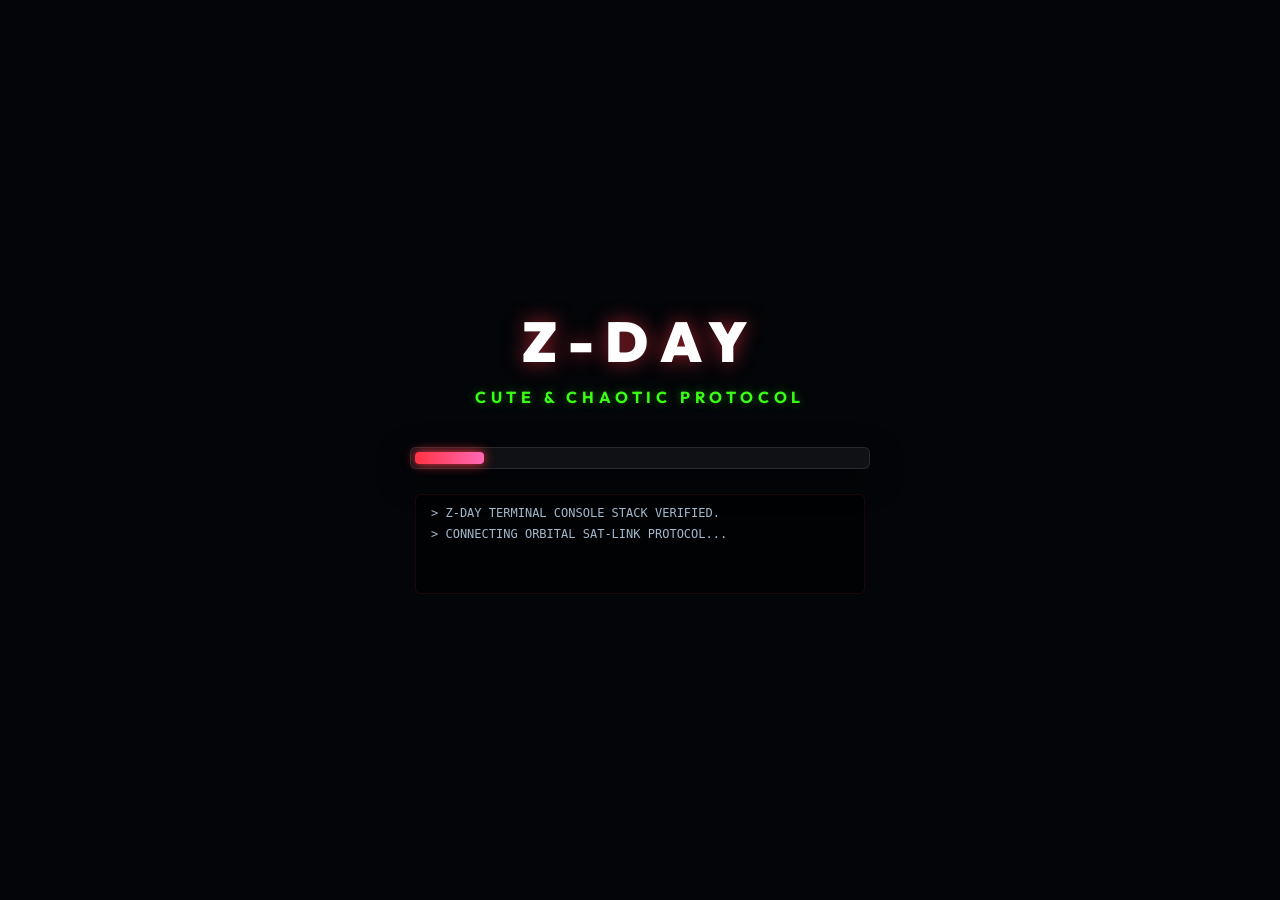
==== public/index.html @ e09694d2 "Upload public/index.html" ====
<!DOCTYPE html>
<html lang="en">
<head>
    <meta charset="UTF-8">
    <meta name="viewport" content="width=device-width, initial-scale=1.0">
    <title>Z-Day: Cute & Chaotic - COD Zombies Edition</title>
    
    <!-- Google Fonts -->
    <link rel="preconnect" href="https://fonts.googleapis.com">
    <link rel="preconnect" href="https://fonts.gstatic.com" crossorigin>
    <link href="https://fonts.googleapis.com/css2?family=Outfit:wght@300;400;500;600;700;800;900&display=swap" rel="stylesheet">
    
    <style>
        :root {
            --bg-dark: #05080c;
            --bg-panel: rgba(12, 18, 30, 0.82);
            --accent-red: #ff3344;
            --accent-green: #39ff14;
            --accent-gold: #c5a059;
            --accent-pink: #ff69b4;
            --text-light: #f1f5f9;
            --text-muted: #64748b;
            --border-color: rgba(255, 51, 68, 0.15);
            --transition-smooth: all 0.25s cubic-bezier(0.16, 1, 0.3, 1);
        }

        body {
            margin: 0;
            padding: 0;
            background-color: var(--bg-dark);
            color: var(--text-light);
            font-family: 'Outfit', sans-serif;
            min-height: 100vh;
            overflow: hidden;
            user-select: none;
            background-image: 
                radial-gradient(circle at 50% 50%, rgba(255, 51, 68, 0.03) 0%, transparent 80%),
                radial-gradient(circle at 10% 90%, rgba(57, 255, 20, 0.02) 0%, transparent 60%);
        }

        /* Screen States */
        .screen {
            position: fixed;
            top: 0;
            left: 0;
            width: 100%;
            height: 100%;
            display: flex;
            flex-direction: column;
            align-items: center;
            justify-content: center;
            z-index: 10;
            transition: opacity 0.5s ease, visibility 0.5s ease;
            box-sizing: border-box;
        }

        .screen.hidden {
            opacity: 0;
            visibility: hidden;
            pointer-events: none;
        }

        /* 1. LOADING SCREEN */
        #loading-screen {
            background-color: #030508;
            padding: 30px;
        }

        .loading-title-glow {
            font-size: 3.5rem;
            font-weight: 900;
            letter-spacing: 0.2em;
            text-transform: uppercase;
            margin: 0 0 10px 0;
            color: #FFF;
            text-shadow: 0 0 20px rgba(255, 51, 68, 0.6);
            text-align: center;
        }

        .loading-subtitle {
            font-size: 1rem;
            letter-spacing: 0.3em;
            text-transform: uppercase;
            color: var(--accent-green);
            margin: 0 0 40px 0;
            text-shadow: 0 0 10px rgba(57, 255, 20, 0.4);
            font-weight: 700;
        }

        .loader-container {
            width: 450px;
            background: rgba(255, 255, 255, 0.05);
            border: 1px solid rgba(255, 255, 255, 0.1);
            padding: 4px;
            border-radius: 6px;
            box-shadow: 0 10px 30px rgba(0,0,0,0.5);
            margin-bottom: 25px;
        }

        .loader-fill {
            height: 12px;
            width: 0%;
            background: linear-gradient(90deg, var(--accent-red), var(--accent-pink));
            border-radius: 4px;
            box-shadow: 0 0 12px var(--accent-red);
            transition: width 0.1s linear;
        }

        .console-log {
            width: 450px;
            height: 100px;
            background: rgba(0, 0, 0, 0.6);
            border: 1px solid rgba(255, 51, 68, 0.1);
            border-radius: 6px;
            padding: 10px 15px;
            box-sizing: border-box;
            font-family: monospace;
            font-size: 0.75rem;
            color: #a3b8cc;
            overflow-y: hidden;
            display: flex;
            flex-direction: column;
            gap: 4px;
        }

        .console-line {
            margin: 0;
            line-height: 1.4;
        }

        .console-line.green {
            color: var(--accent-green);
        }

        /* 2. ARSENAL SELECTOR SCREEN */
        #selector-screen, #char-select-screen {
            background-color: rgba(3, 5, 8, 0.96);
            overflow-y: auto;
            justify-content: flex-start;
            padding: 40px 20px;
        }

        .selector-header {
            text-align: center;
            margin-bottom: 30px;
        }

        .selector-header h2 {
            font-size: 2.2rem;
            font-weight: 800;
            text-transform: uppercase;
            letter-spacing: 0.1em;
            margin: 0;
            color: #FFF;
            text-shadow: 0 0 15px rgba(255,51,68,0.3);
        }

        .selector-header p {
            color: var(--text-muted);
            margin: 8px 0 0 0;
            font-size: 0.95rem;
        }

        .selection-grid {
            display: grid;
            grid-template-columns: 1fr;
            gap: 30px;
            width: 100%;
            max-width: 950px;
            margin-bottom: 35px;
        }

        @media (min-width: 768px) {
            .selection-grid {
                grid-template-columns: 1fr 1fr;
            }
        }

        .selection-section {
            background: var(--bg-panel);
            border: 2px solid var(--border-color);
            border-radius: 16px;
            padding: 24px;
            box-shadow: 0 20px 40px rgba(0,0,0,0.6);
            display: flex;
            flex-direction: column;
            gap: 16px;
        }

        .section-title-tag {
            font-size: 0.72rem;
            font-weight: 800;
            text-transform: uppercase;
            letter-spacing: 0.15em;
            color: var(--accent-gold);
            border-bottom: 1px dashed rgba(197, 160, 89, 0.2);
            padding-bottom: 8px;
            margin: 0;
        }

        /* Characters display */
        .char-options {
            display: flex;
            gap: 16px;
        }

        .char-card {
            flex: 1;
            background: rgba(0, 0, 0, 0.4);
            border: 1.5px solid rgba(255, 255, 255, 0.05);
            border-radius: 10px;
            padding: 16px;
            cursor: pointer;
            text-align: center;
            transition: var(--transition-smooth);
            display: flex;
            flex-direction: column;
            align-items: center;
            gap: 10px;
        }

        .char-card:hover {
            border-color: rgba(255, 255, 255, 0.2);
            transform: translateY(-2px);
            background: rgba(255,255,255,0.02);
        }

        .char-card.selected#char-red-bird {
            border-color: var(--accent-red);
            background: rgba(255, 51, 68, 0.05);
            box-shadow: 0 0 20px rgba(255, 51, 68, 0.15);
        }

        .char-card.selected#char-hello-kitty {
            border-color: var(--accent-pink);
            background: rgba(255, 105, 180, 0.05);
            box-shadow: 0 0 20px rgba(255, 105, 180, 0.15);
        }

        .char-card.selected#char-isabelle {
            border-color: var(--accent-green);
            background: rgba(57, 255, 20, 0.05);
            box-shadow: 0 0 20px rgba(57, 255, 20, 0.15);
        }

        .char-card.selected#char-black-bird {
            border-color: #ffa500;
            background: rgba(255, 165, 0, 0.05);
            box-shadow: 0 0 20px rgba(255, 165, 0, 0.15);
        }

        .char-card.selected#char-sonic {
            border-color: #00F3FF;
            background: rgba(0, 243, 255, 0.05);
            box-shadow: 0 0 20px rgba(0, 243, 255, 0.15);
        }

        .char-card.selected#char-tom-nook {
            border-color: var(--accent-gold);
            background: rgba(197, 160, 89, 0.05);
            box-shadow: 0 0 20px rgba(197, 160, 89, 0.15);
        }

        .char-icon-preview {
            width: 50px;
            height: 50px;
            position: relative;
        }

        .char-name {
            font-weight: 700;
            font-size: 0.95rem;
            color: #FFF;
        }

        .char-desc {
            font-size: 0.75rem;
            color: var(--text-muted);
            line-height: 1.4;
            margin: 0;
        }

        /* Weapons options */
        .weapon-card {
            background: rgba(0, 0, 0, 0.4);
            border: 1.5px solid rgba(255, 255, 255, 0.05);
            border-radius: 10px;
            padding: 14px 18px;
            cursor: pointer;
            transition: var(--transition-smooth);
            display: flex;
            justify-content: space-between;
            align-items: center;
            gap: 12px;
        }

        .weapon-card:hover {
            border-color: rgba(255, 255, 255, 0.2);
            background: rgba(255,255,255,0.02);
        }

        .weapon-card.selected {
            border-color: var(--accent-green);
            background: rgba(57, 255, 20, 0.04);
            box-shadow: 0 0 20px rgba(57, 255, 20, 0.1);
        }

        .weapon-info-block {
            display: flex;
            flex-direction: column;
            gap: 4px;
        }

        .weapon-title {
            font-weight: 700;
            font-size: 0.95rem;
            color: #FFF;
            margin: 0;
        }

        .weapon-tagline {
            font-size: 0.72rem;
            color: var(--text-muted);
            margin: 0;
        }

        .weapon-stat-visuals {
            display: flex;
            flex-direction: column;
            gap: 6px;
            width: 140px;
            background: rgba(0, 0, 0, 0.3);
            border-radius: 6px;
            padding: 8px 10px;
            border: 1px solid rgba(255, 255, 255, 0.02);
        }

        .weapon-stat-row {
            display: flex;
            justify-content: space-between;
            align-items: center;
            font-size: 0.65rem;
            color: var(--text-muted);
            font-weight: 700;
            text-transform: uppercase;
        }

        .weapon-stat-bar-container {
            height: 3px;
            background: rgba(255, 255, 255, 0.1);
            border-radius: 2px;
            width: 100%;
            margin-top: 2px;
            overflow: hidden;
        }

        .weapon-stat-bar-fill {
            height: 100%;
            background-color: var(--accent-gold);
            border-radius: 2px;
        }

        .weapon-card.selected .weapon-stat-bar-fill {
            background-color: var(--accent-green);
        }

        /* Action Launch Button */
        .launch-btn {
            background: var(--accent-red);
            color: #030508;
            border: none;
            padding: 16px 50px;
            font-size: 1.1rem;
            font-weight: 800;
            border-radius: 8px;
            cursor: pointer;
            transition: var(--transition-smooth);
            text-transform: uppercase;
            letter-spacing: 0.1em;
            box-shadow: 0 6px 25px rgba(255, 51, 68, 0.3);
            display: inline-flex;
            align-items: center;
            gap: 8px;
        }

        .launch-btn:hover {
            background: #ff5566;
            transform: translateY(-2px);
            box-shadow: 0 8px 30px rgba(255, 51, 68, 0.5);
        }

        .launch-btn:active {
            transform: translateY(0);
        }

        /* 3. GAMEPLAY SCREEN */
        #game-screen {
            background-color: #030406;
            padding: 15px;
            display: flex;
            flex-direction: column;
            justify-content: flex-start;
        }

        .game-layout {
            display: grid;
            grid-template-columns: 800px;
            gap: 20px;
            margin: 0 auto;
            position: relative;
        }

        .arena-container {
            background: rgba(0, 0, 0, 0.7);
            border: 2px solid rgba(255, 255, 255, 0.05);
            box-shadow: 0 25px 60px rgba(0,0,0,0.8);
            border-radius: 12px;
            overflow: hidden;
            width: 800px;
            height: 600px;
            position: relative;
        }

        #game-canvas {
            display: block;
            width: 100%;
            height: 100%;
            cursor: crosshair;
        }

        /* Gameplay Top HUD */
        .hud-overlay {
            position: absolute;
            top: 20px;
            left: 20px;
            right: 20px;
            display: flex;
            justify-content: space-between;
            align-items: flex-start;
            pointer-events: none;
            z-index: 5;
        }

        .hud-left {
            display: flex;
            align-items: center;
            gap: 15px;
            background: rgba(8, 12, 20, 0.75);
            border: 1px solid var(--border-color);
            padding: 12px 20px;
            border-radius: 10px;
            backdrop-filter: blur(8px);
        }

        .hud-avatar {
            width: 40px;
            height: 40px;
            position: relative;
        }

        .hud-health-block {
            display: flex;
            flex-direction: column;
            gap: 4px;
        }

        .hud-health-label {
            font-size: 0.65rem;
            font-weight: 700;
            text-transform: uppercase;
            letter-spacing: 0.1em;
            color: var(--text-muted);
        }

        .health-bar-container {
            width: 160px;
            height: 8px;
            background: rgba(255, 255, 255, 0.08);
            border-radius: 4px;
            overflow: hidden;
            border: 1px solid rgba(255, 255, 255, 0.05);
        }

        .health-bar-fill {
            height: 100%;
            width: 100%;
            background: linear-gradient(90deg, #ff3344, #ff5566);
            box-shadow: 0 0 10px var(--accent-red);
            border-radius: 4px;
            transition: width 0.15s ease;
        }

        .hud-right {
            display: flex;
            flex-direction: column;
            align-items: flex-end;
            gap: 8px;
        }

        .hud-stat-box {
            background: rgba(8, 12, 20, 0.75);
            border: 1px solid var(--border-color);
            padding: 10px 16px;
            border-radius: 8px;
            backdrop-filter: blur(8px);
            display: flex;
            flex-direction: column;
            align-items: flex-end;
            min-width: 100px;
        }

        .hud-stat-label {
            font-size: 0.6rem;
            font-weight: 700;
            text-transform: uppercase;
            letter-spacing: 0.15em;
            color: var(--text-muted);
        }

        .hud-stat-value {
            font-size: 1.25rem;
            font-weight: 800;
            color: #FFF;
        }

        .hud-stat-value.digital {
            font-family: monospace;
            color: var(--accent-green);
            text-shadow: 0 0 10px rgba(57, 255, 20, 0.35);
        }

        /* Gameplay bottom HUD elements */
        .hud-bottom-overlay {
            position: absolute;
            bottom: 20px;
            left: 20px;
            right: 20px;
            display: flex;
            justify-content: space-between;
            align-items: flex-end;
            pointer-events: none;
            z-index: 5;
        }

        .hud-weapon-box {
            background: rgba(8, 12, 20, 0.75);
            border: 1px solid var(--border-color);
            padding: 12px 20px;
            border-radius: 10px;
            backdrop-filter: blur(8px);
            display: flex;
            align-items: center;
            gap: 15px;
        }

        .hud-weapon-details {
            display: flex;
            flex-direction: column;
        }

        .hud-weapon-name {
            font-weight: 800;
            font-size: 0.95rem;
            color: #FFF;
            text-transform: uppercase;
            letter-spacing: 0.02em;
        }

        .hud-ammo {
            font-family: monospace;
            font-size: 1.4rem;
            font-weight: 800;
            color: var(--accent-green);
            text-shadow: 0 0 8px rgba(57, 255, 20, 0.4);
            margin-top: 2px;
        }

        .hud-reload-warning {
            font-size: 0.75rem;
            font-weight: 700;
            color: var(--accent-red);
            text-transform: uppercase;
            letter-spacing: 0.08em;
            animation: warningPulse 0.5s infinite alternate;
        }

        @keyframes warningPulse {
            from { opacity: 0.3; }
            to { opacity: 1; }
        }

        .hud-wave-indicator {
            background: rgba(231, 76, 60, 0.1);
            border: 1px solid rgba(231, 76, 60, 0.3);
            border-radius: 10px;
            padding: 12px 24px;
            backdrop-filter: blur(8px);
            display: flex;
            flex-direction: column;
            align-items: center;
            min-width: 110px;
        }

        .hud-wave-title {
            font-size: 0.65rem;
            font-weight: 800;
            color: var(--accent-red);
            letter-spacing: 0.2em;
            text-transform: uppercase;
        }

        .hud-wave-number {
            font-size: 2.2rem;
            font-weight: 900;
            color: var(--accent-red);
            text-shadow: 0 0 15px rgba(255, 51, 68, 0.5);
            line-height: 1;
            margin-top: 4px;
        }

        /* Power Up Announcer Notification */
        .powerup-announcer {
            position: absolute;
            top: 130px;
            left: 50%;
            transform: translateX(-50%);
            background: rgba(57, 255, 20, 0.12);
            border: 1.5px solid var(--accent-green);
            box-shadow: 0 0 20px rgba(57, 255, 20, 0.15);
            color: var(--accent-green);
            padding: 8px 24px;
            border-radius: 20px;
            font-weight: 800;
            text-transform: uppercase;
            font-size: 0.85rem;
            letter-spacing: 0.15em;
            pointer-events: none;
            opacity: 0;
            transition: opacity 0.3s ease;
            z-index: 8;
        }

        .powerup-announcer.active {
            opacity: 1;
        }

        /* Intermission HUD countdown */
        .hud-intermission {
            position: absolute;
            top: 40%;
            left: 50%;
            transform: translate(-50%, -50%);
            text-align: center;
            pointer-events: none;
            z-index: 4;
            opacity: 0;
            transition: opacity 0.3s ease;
        }

        .hud-intermission.active {
            opacity: 1;
        }

        .intermission-label {
            font-size: 0.85rem;
            color: var(--accent-green);
            letter-spacing: 0.2em;
            text-transform: uppercase;
            font-weight: 800;
            text-shadow: 0 0 10px rgba(57, 255, 20, 0.5);
        }

        .intermission-timer {
            font-size: 4rem;
            font-weight: 900;
            color: var(--text-light);
            text-shadow: 0 0 25px rgba(255,255,255,0.4);
            line-height: 1;
            margin-top: 5px;
        }

        /* Game Over overlay screen */
        .gameover-overlay {
            position: absolute;
            top: 0;
            left: 0;
            width: 100%;
            height: 100%;
            background: rgba(3, 5, 8, 0.95);
            display: flex;
            flex-direction: column;
            align-items: center;
            justify-content: center;
            z-index: 10;
            opacity: 0;
            pointer-events: none;
            transition: opacity 0.5s ease;
        }

        .gameover-overlay.active {
            opacity: 1;
            pointer-events: auto;
        }

        .gameover-title {
            font-size: 4rem;
            font-weight: 900;
            color: var(--accent-red);
            text-shadow: 0 0 30px rgba(255, 51, 68, 0.85);
            text-transform: uppercase;
            letter-spacing: 0.1em;
            margin: 0 0 5px 0;
        }

        .gameover-subtitle {
            font-size: 1.1rem;
            font-weight: 700;
            color: var(--text-muted);
            text-transform: uppercase;
            letter-spacing: 0.2em;
            margin: 0 0 35px 0;
        }

        .gameover-stats-grid {
            display: grid;
            grid-template-columns: 1fr 1fr;
            gap: 15px;
            width: 320px;
            margin-bottom: 40px;
        }

        .gameover-stat-card {
            background: rgba(255,255,255,0.02);
            border: 1px solid rgba(255,255,255,0.05);
            border-radius: 8px;
            padding: 12px;
            text-align: center;
        }

        .gameover-stat-lbl {
            font-size: 0.65rem;
            font-weight: 700;
            color: var(--text-muted);
            text-transform: uppercase;
            letter-spacing: 0.08em;
            margin-bottom: 4px;
        }

        .gameover-stat-val {
            font-size: 1.4rem;
            font-weight: 800;
            color: #FFF;
        }

        .gameover-stat-val.gold {
            color: var(--accent-gold);
            text-shadow: 0 0 8px rgba(197, 160, 89, 0.4);
        }

        .gameover-actions {
            display: flex;
            gap: 15px;
        }

        .gameover-btn {
            background: transparent;
            border: 2px solid var(--accent-red);
            color: var(--accent-red);
            padding: 12px 30px;
            font-size: 0.95rem;
            font-weight: 700;
            border-radius: 6px;
            cursor: pointer;
            text-transform: uppercase;
            letter-spacing: 0.05em;
            transition: var(--transition-smooth);
        }

        .gameover-btn:hover {
            background: var(--accent-red);
            color: #030508;
            box-shadow: 0 0 15px rgba(255, 51, 68, 0.4);
        }

        .gameover-btn.gold {
            border-color: var(--accent-gold);
            color: var(--accent-gold);
        }

        .gameover-btn.gold:hover {
            background: var(--accent-gold);
            color: #030508;
            box-shadow: 0 0 15px rgba(197, 160, 89, 0.4);
        }
    </style>
</head>
<body>

    <!-- 1. LOADING SCREEN -->
    <div class="screen" id="loading-screen">
        <h1 class="loading-title-glow">Z-DAY</h1>
        <p class="loading-subtitle">Cute & Chaotic Protocol</p>
        
        <div class="loader-container">
            <div class="loader-fill" id="loader-fill"></div>
        </div>

        <div class="console-log" id="console-log">
            <!-- Populated dynamically via JS -->
        </div>
    </div>

    <!-- 2. WEAPON SELECTOR SCREEN -->
    <div class="screen hidden" id="selector-screen">
        <div class="selector-header">
            <h2>Select Your Firepower</h2>
            <p>Establish primary weapon payload and core ballistic profile</p>
        </div>

        <div style="max-width: 500px; width: 100%; margin-bottom: 35px;">
            <div class="selection-section">
                <h3 class="section-title-tag">Weapon Arsenal</h3>
                <div class="control-group" style="display: flex; flex-direction: column; gap: 12px;">
                    
                    <!-- Weapon 1: Carbine -->
                    <div class="weapon-card selected" id="weap-carbine" onclick="selectWeapon('carbine')">
                        <div class="weapon-info-block">
                            <h4 class="weapon-title">Red Bird Carbine</h4>
                            <p class="weapon-tagline">Semi-Automatic. Heavy impact bullets.</p>
                        </div>
                        <div class="weapon-stat-visuals">
                            <div class="weapon-stat-row">Damage <span class="slider-value">80</span></div>
                            <div class="weapon-stat-bar-container"><div class="weapon-stat-bar-fill" style="width: 80%;"></div></div>
                            
                            <div class="weapon-stat-row" style="margin-top: 6px;">Fire Rate <span class="slider-value">3/s</span></div>
                            <div class="weapon-stat-bar-container"><div class="weapon-stat-bar-fill" style="width: 35%;"></div></div>
                        </div>
                    </div>

                    <!-- Weapon 2: SMG Blaster -->
                    <div class="weapon-card" id="weap-blaster" onclick="selectWeapon('blaster')">
                        <div class="weapon-info-block">
                            <h4 class="weapon-title">Kitty Bubble SMG</h4>
                            <p class="weapon-tagline">Fully Automatic. Rapid bubble bursts.</p>
                        </div>
                        <div class="weapon-stat-visuals">
                            <div class="weapon-stat-row">Damage <span class="slider-value">30</span></div>
                            <div class="weapon-stat-bar-container"><div class="weapon-stat-bar-fill" style="width: 30%;"></div></div>
                            
                            <div class="weapon-stat-row" style="margin-top: 6px;">Fire Rate <span class="slider-value">10/s</span></div>
                            <div class="weapon-stat-bar-container"><div class="weapon-stat-bar-fill" style="width: 90%;"></div></div>
                        </div>
                    </div>

                    <!-- Weapon 3: Bazooka -->
                    <div class="weapon-card" id="weap-bazooka" onclick="selectWeapon('bazooka')">
                        <div class="weapon-info-block">
                            <h4 class="weapon-title">Sling-Shot Bazooka</h4>
                            <p class="weapon-tagline">Volatile Explosives. Slow reload.</p>
                        </div>
                        <div class="weapon-stat-visuals">
                            <div class="weapon-stat-row">Damage <span class="slider-value">250</span></div>
                            <div class="weapon-stat-bar-container"><div class="weapon-stat-bar-fill" style="width: 100%;"></div></div>
                            
                            <div class="weapon-stat-row" style="margin-top: 6px;">Fire Rate <span class="slider-value">0.8/s</span></div>
                            <div class="weapon-stat-bar-container"><div class="weapon-stat-bar-fill" style="width: 10%;"></div></div>
                        </div>
                    </div>

                </div>
            </div>
        </div>

        <button class="launch-btn" onclick="goToCharacterSelect()">Select Operative &rarr;</button>
    </div>

    <!-- 2.5. CHARACTER SELECTOR SCREEN -->
    <div class="screen hidden" id="char-select-screen">
        <div class="selector-header">
            <h2>Select Your Operative</h2>
            <p>Establish tactical character signature and passive combat power-ups</p>
        </div>

        <div style="max-width: 950px; width: 100%; margin-bottom: 35px; box-sizing: border-box; padding: 0 10px;">
            <div class="selection-section">
                <h3 class="section-title-tag">Operative Registry</h3>
                <div class="char-options" style="display: grid; grid-template-columns: repeat(auto-fit, minmax(260px, 1fr)); gap: 20px;">
                    
                    <!-- Card 1: Red Bird -->
                    <div class="char-card selected" id="char-red-bird" onclick="selectChar('red-bird')">
                        <div class="char-icon-preview">
                            <canvas id="canvas-preview-red" width="50" height="50"></canvas>
                        </div>
                        <span class="char-name">Red Bird</span>
                        <p class="char-desc" style="margin-top: 6px; flex-grow: 1;">Furious leader of the flock. Channeling raw intensity and battle-hardened resolve.</p>
                        <div class="powerup-badge" style="margin-top: 15px; padding: 6px 10px; background: rgba(255, 51, 68, 0.12); border: 1px solid rgba(255, 51, 68, 0.25); border-radius: 6px; font-size: 0.75rem; color: #ff3344; font-weight: 700; width: 100%; box-sizing: border-box;">
                            ⚡ Anger Boost: Fire rate +35% below 50% HP
                        </div>
                    </div>

                    <!-- Card 2: Hello Kitty -->
                    <div class="char-card" id="char-hello-kitty" onclick="selectChar('hello-kitty')">
                        <div class="char-icon-preview">
                            <canvas id="canvas-preview-kitty" width="50" height="50"></canvas>
                        </div>
                        <span class="char-name">Hello Kitty</span>
                        <p class="char-desc" style="margin-top: 6px; flex-grow: 1;">Spreads happiness and friendship. Keeps her absolute composure in chaotic environments.</p>
                        <div class="powerup-badge" style="margin-top: 15px; padding: 6px 10px; background: rgba(255, 105, 180, 0.12); border: 1px solid rgba(255, 105, 180, 0.25); border-radius: 6px; font-size: 0.75rem; color: #ff69b4; font-weight: 700; width: 100%; box-sizing: border-box;">
                            💖 Sweet Healing: +20% HP drop rate & +15% heal amount
                        </div>
                    </div>

                    <!-- Card 3: Isabelle -->
                    <div class="char-card" id="char-isabelle" onclick="selectChar('isabelle')">
                        <div class="char-icon-preview">
                            <canvas id="canvas-preview-isabelle" width="50" height="50"></canvas>
                        </div>
                        <span class="char-name">Isabelle</span>
                        <p class="char-desc" style="margin-top: 6px; flex-grow: 1;">The helpful secretary from Animal Crossing. Highly organized and exceptionally nimble in a pinch.</p>
                        <div class="powerup-badge" style="margin-top: 15px; padding: 6px 10px; background: rgba(57, 255, 20, 0.12); border: 1px solid rgba(57, 255, 20, 0.25); border-radius: 6px; font-size: 0.75rem; color: #39ff14; font-weight: 700; width: 100%; box-sizing: border-box;">
                            🎒 Town Support: Speed +20% & Reload +15%
                        </div>
                    </div>

                    <!-- Card 4: Black Bird -->
                    <div class="char-card" id="char-black-bird" onclick="selectChar('black-bird')">
                        <div class="char-icon-preview">
                            <canvas id="canvas-preview-black" width="50" height="50"></canvas>
                        </div>
                        <span class="char-name">Black Bird</span>
                        <p class="char-desc" style="margin-top: 6px; flex-grow: 1;">The volatile explosive expert of the flock. Adds kinetic explosive payloads to standard ammunition.</p>
                        <div class="powerup-badge" style="margin-top: 15px; padding: 6px 10px; background: rgba(255, 165, 0, 0.12); border: 1px solid rgba(255, 165, 0, 0.25); border-radius: 6px; font-size: 0.75rem; color: #ffa500; font-weight: 700; width: 100%; box-sizing: border-box;">
                            💥 Volatile Force: 25% mini explosive chance & +40% blast radius
                        </div>
                    </div>

                    <!-- Card 5: Sonic -->
                    <div class="char-card" id="char-sonic" onclick="selectChar('sonic')">
                        <div class="char-icon-preview">
                            <canvas id="canvas-preview-sonic" width="50" height="50"></canvas>
                        </div>
                        <span class="char-name">Sonic</span>
                        <p class="char-desc" style="margin-top: 6px; flex-grow: 1;">The blue blur. Equipped with ring shielding technology that negates damage and creates kinetic space.</p>
                        <div class="powerup-badge" style="margin-top: 15px; padding: 6px 10px; background: rgba(0, 243, 255, 0.12); border: 1px solid rgba(0, 243, 255, 0.25); border-radius: 6px; font-size: 0.75rem; color: #00F3FF; font-weight: 700; width: 100%; box-sizing: border-box;">
                            🌀 Ring Shield: Negates first enemy hit (Regens after 10s of safety)
                        </div>
                    </div>

                    <!-- Card 6: Tom Nook -->
                    <div class="char-card" id="char-tom-nook" onclick="selectChar('tom-nook')">
                        <div class="char-icon-preview">
                            <canvas id="canvas-preview-nook" width="50" height="50"></canvas>
                        </div>
                        <span class="char-name">Tom Nook</span>
                        <p class="char-desc" style="margin-top: 6px; flex-grow: 1;">The business tycoon from Animal Crossing. Always charging bells but helps you rake them in.</p>
                        <div class="powerup-badge" style="margin-top: 15px; padding: 6px 10px; background: rgba(197, 160, 89, 0.12); border: 1px solid rgba(197, 160, 89, 0.25); border-radius: 6px; font-size: 0.75rem; color: #c5a059; font-weight: 700; width: 100%; box-sizing: border-box;">
                            💰 Bells Magnet: +10% points & power-up pickup radius +60px
                        </div>
                    </div>

                </div>
            </div>
        </div>

        <div style="display: flex; gap: 20px;">
            <button class="launch-btn" style="background: rgba(255,255,255,0.05); color: #FFF; border: 1.5px solid rgba(255,255,255,0.15); box-shadow: none;" onclick="goToWeaponSelect()">&larr; Back</button>
            <button class="launch-btn" onclick="startGame()">Deploy to Arena &rarr;</button>
        </div>
    </div>

    <!-- 3. GAMEPLAY SCREEN -->
    <div class="screen hidden" id="game-screen">
        <div class="game-layout">
            
            <div class="arena-container">
                <canvas id="game-canvas"></canvas>

                <!-- HUD TOP Overlay -->
                <div class="hud-overlay">
                    <div class="hud-left">
                        <div class="hud-avatar">
                            <canvas id="hud-avatar-canvas" width="40" height="40"></canvas>
                        </div>
                        <div class="hud-health-block">
                            <span class="hud-health-label">Vitals Health</span>
                            <div class="health-bar-container">
                                <div class="health-bar-fill" id="health-bar-fill"></div>
                            </div>
                        </div>
                    </div>

                    <div class="hud-right">
                        <div class="hud-stat-box">
                            <span class="hud-stat-label">Total Score</span>
                            <span class="hud-stat-value digital" id="hud-score-value">0</span>
                        </div>
                    </div>
                </div>

                <!-- Power Up Announcer Notification -->
                <div class="powerup-announcer" id="powerup-announcer">DOUBLE POINTS!</div>

                <!-- Intermission counter -->
                <div class="hud-intermission" id="hud-intermission">
                    <span class="intermission-label">Next Wave Spawning</span>
                    <div class="intermission-timer" id="intermission-timer">5</div>
                </div>

                <!-- HUD BOTTOM Overlay -->
                <div class="hud-bottom-overlay">
                    <div class="hud-weapon-box">
                        <div class="hud-weapon-details">
                            <span class="hud-weapon-name" id="hud-weapon-name">Red Bird Carbine</span>
                            <div class="hud-ammo" id="hud-ammo">15 / 120</div>
                        </div>
                    </div>

                    <div class="hud-wave-indicator">
                        <span class="hud-wave-title">Z-Wave</span>
                        <span class="hud-wave-number" id="hud-wave-number">1</span>
                    </div>
                </div>

                <!-- Game Over Overlay Screen -->
                <div class="gameover-overlay" id="gameover-screen">
                    <h2 class="gameover-title">Decimated</h2>
                    <p class="gameover-subtitle">Zombie Biomass Overwhelmed Your Coordinates</p>
                    
                    <div class="gameover-stats-grid">
                        <div class="gameover-stat-card">
                            <span class="gameover-stat-lbl">Final Wave Survived</span>
                            <span class="gameover-stat-val" id="go-wave">1</span>
                        </div>
                        <div class="gameover-stat-card">
                            <span class="gameover-stat-lbl">Points Transmitted</span>
                            <span class="gameover-stat-val gold" id="go-score">0</span>
                        </div>
                    </div>

                    <div class="gameover-actions">
                        <button class="gameover-btn gold" onclick="relaunchSelector()">Arsenal Options</button>
                        <button class="gameover-btn" onclick="restartMatch()">Deploy Again</button>
                    </div>
                </div>

            </div>

        </div>
    </div>

    <!-- Gameplay Controller Script -->
    <script>
        // --- Web Audio Synthesizer Engine ---
        class SoundEngine {
            constructor() {
                this.ctx = null;
                this.enabled = false;
            }

            init() {
                if (this.ctx) return;
                const AudioContextClass = window.AudioContext || window.webkitAudioContext;
                this.ctx = new AudioContextClass();
                this.enabled = true;
            }

            playShoot(type) {
                if (!this.enabled || !this.ctx) return;
                const now = this.ctx.currentTime;
                const osc = this.ctx.createOscillator();
                const gain = this.ctx.createGain();
                
                if (type === 'carbine') {
                    // Snap snap
                    osc.type = 'triangle';
                    osc.frequency.setValueAtTime(600, now);
                    osc.frequency.exponentialRampToValueAtTime(80, now + 0.12);
                    gain.gain.setValueAtTime(0.3, now);
                    gain.gain.exponentialRampToValueAtTime(0.01, now + 0.12);
                    osc.connect(gain);
                    gain.connect(this.ctx.destination);
                    osc.start();
                    osc.stop(now + 0.15);
                } else if (type === 'blaster') {
                    // Cute pop
                    osc.type = 'sine';
                    osc.frequency.setValueAtTime(800, now);
                    osc.frequency.exponentialRampToValueAtTime(250, now + 0.08);
                    gain.gain.setValueAtTime(0.18, now);
                    gain.gain.exponentialRampToValueAtTime(0.01, now + 0.08);
                    osc.connect(gain);
                    gain.connect(this.ctx.destination);
                    osc.start();
                    osc.stop(now + 0.1);
                } else if (type === 'bazooka') {
                    // Deep boom explosion rumble
                    osc.type = 'sawtooth';
                    osc.frequency.setValueAtTime(180, now);
                    osc.frequency.linearRampToValueAtTime(20, now + 0.45);
                    gain.gain.setValueAtTime(0.4, now);
                    gain.gain.exponentialRampToValueAtTime(0.01, now + 0.45);
                    
                    // Lowpass filter for muffled explosion
                    const lp = this.ctx.createBiquadFilter();
                    lp.type = 'lowpass';
                    lp.frequency.setValueAtTime(200, now);
                    
                    osc.connect(lp);
                    lp.connect(gain);
                    gain.connect(this.ctx.destination);
                    
                    osc.start();
                    osc.stop(now + 0.5);
                }
            }

            playHit() {
                if (!this.enabled || !this.ctx) return;
                const now = this.ctx.currentTime;
                const osc = this.ctx.createOscillator();
                const gain = this.ctx.createGain();
                
                // Slurpy squish hit
                osc.type = 'triangle';
                osc.frequency.setValueAtTime(200, now);
                osc.frequency.linearRampToValueAtTime(50, now + 0.1);
                gain.gain.setValueAtTime(0.15, now);
                gain.gain.exponentialRampToValueAtTime(0.01, now + 0.15);
                
                osc.connect(gain);
                gain.connect(this.ctx.destination);
                osc.start();
                osc.stop(now + 0.15);
            }

            playReload() {
                if (!this.enabled || !this.ctx) return;
                const now = this.ctx.currentTime;
                // Double click
                const makeClick = (delay, pitch) => {
                    const osc = this.ctx.createOscillator();
                    const gain = this.ctx.createGain();
                    osc.type = 'triangle';
                    osc.frequency.setValueAtTime(pitch, now + delay);
                    gain.gain.setValueAtTime(0.1, now + delay);
                    gain.gain.exponentialRampToValueAtTime(0.01, now + delay + 0.05);
                    osc.connect(gain);
                    gain.connect(this.ctx.destination);
                    osc.start(now + delay);
                    osc.stop(now + delay + 0.06);
                }
                makeClick(0, 300);
                makeClick(0.15, 450);
            }

            playPowerUp() {
                if (!this.enabled || !this.ctx) return;
                const now = this.ctx.currentTime;
                const osc = this.ctx.createOscillator();
                const gain = this.ctx.createGain();
                // Arpeggio chime
                osc.type = 'sine';
                osc.frequency.setValueAtTime(440, now);
                osc.frequency.setValueAtTime(554.37, now + 0.1);
                osc.frequency.setValueAtTime(659.25, now + 0.2);
                osc.frequency.setValueAtTime(880, now + 0.3);
                gain.gain.setValueAtTime(0.15, now);
                gain.gain.exponentialRampToValueAtTime(0.01, now + 0.45);
                osc.connect(gain);
                gain.connect(this.ctx.destination);
                osc.start();
                osc.stop(now + 0.5);
            }

            playGameOver() {
                if (!this.enabled || !this.ctx) return;
                const now = this.ctx.currentTime;
                const osc = this.ctx.createOscillator();
                const gain = this.ctx.createGain();
                
                // Low pitched descending sweep
                osc.type = 'sawtooth';
                osc.frequency.setValueAtTime(100, now);
                osc.frequency.exponentialRampToValueAtTime(30, now + 1.2);
                gain.gain.setValueAtTime(0.3, now);
                gain.gain.exponentialRampToValueAtTime(0.01, now + 1.2);
                
                const lp = this.ctx.createBiquadFilter();
                lp.type = 'lowpass';
                lp.frequency.setValueAtTime(150, now);
                
                osc.connect(lp);
                lp.connect(gain);
                gain.connect(this.ctx.destination);
                
                osc.start();
                osc.stop(now + 1.3);
            }
        }

        const audio = new SoundEngine();

        // --- Character Canvas Previews ---
        function drawRedBirdPreview(canvasId) {
            const canv = document.getElementById(canvasId);
            if (!canv) return;
            const ctx = canv.getContext('2d');
            ctx.clearRect(0,0,50,50);
            
            // Red head body
            ctx.fillStyle = '#ff3344';
            ctx.beginPath();
            ctx.arc(25, 25, 18, 0, Math.PI * 2);
            ctx.fill();
            
            // Belly (white)
            ctx.fillStyle = '#f8fafc';
            ctx.beginPath();
            ctx.ellipse(25, 33, 12, 8, 0, 0, Math.PI * 2);
            ctx.fill();

            // Eyes
            ctx.fillStyle = '#FFF';
            ctx.beginPath();
            ctx.arc(19, 21, 4, 0, Math.PI * 2);
            ctx.arc(31, 21, 4, 0, Math.PI * 2);
            ctx.fill();
            ctx.fillStyle = '#000';
            ctx.beginPath();
            ctx.arc(20, 21, 1.8, 0, Math.PI * 2);
            ctx.arc(30, 21, 1.8, 0, Math.PI * 2);
            ctx.fill();

            // Eyebrows (V-shape angry)
            ctx.strokeStyle = '#000';
            ctx.lineWidth = 2.5;
            ctx.lineCap = 'round';
            ctx.beginPath();
            ctx.moveTo(14, 16); ctx.lineTo(23, 20);
            ctx.moveTo(36, 16); ctx.lineTo(27, 20);
            ctx.stroke();

            // Beak
            ctx.fillStyle = '#ffcc00';
            ctx.strokeStyle = '#d4aa00';
            ctx.lineWidth = 1;
            ctx.beginPath();
            ctx.moveTo(25, 23);
            ctx.lineTo(29, 29);
            ctx.lineTo(21, 29);
            ctx.closePath();
            ctx.fill();
            ctx.stroke();
        }

        function drawHelloKittyPreview(canvasId) {
            const canv = document.getElementById(canvasId);
            if (!canv) return;
            const ctx = canv.getContext('2d');
            ctx.clearRect(0,0,50,50);
            
            ctx.save();
            ctx.translate(25, 25);

            // Ears
            ctx.fillStyle = '#FFF';
            ctx.strokeStyle = '#334155';
            ctx.lineWidth = 1.5;
            
            ctx.beginPath();
            ctx.moveTo(-16, -5); ctx.lineTo(-17, -18); ctx.lineTo(-6, -11); // Left ear
            ctx.closePath();
            ctx.fill();
            ctx.stroke();
            
            ctx.beginPath();
            ctx.moveTo(6, -11); ctx.lineTo(17, -18); ctx.lineTo(16, -5); // Right ear
            ctx.closePath();
            ctx.fill();
            ctx.stroke();

            // White oval head
            ctx.fillStyle = '#FFF';
            ctx.beginPath();
            ctx.ellipse(0, 0, 18, 13, 0, 0, Math.PI * 2);
            ctx.fill();
            ctx.stroke();

            // Eyes (black dots)
            ctx.fillStyle = '#000';
            ctx.beginPath();
            ctx.arc(-7, 0, 2, 0, Math.PI * 2);
            ctx.arc(7, 0, 2, 0, Math.PI * 2);
            ctx.fill();

            // Nose (yellow dot)
            ctx.fillStyle = '#ffcc00';
            ctx.beginPath();
            ctx.arc(0, 4, 1.8, 0, Math.PI * 2);
            ctx.fill();

            // Whiskers
            ctx.strokeStyle = '#000';
            ctx.lineWidth = 1.2;
            ctx.beginPath();
            // Left whiskers
            ctx.moveTo(-12, 1); ctx.lineTo(-19, 0);
            ctx.moveTo(-12, 4); ctx.lineTo(-20, 5);
            // Right whiskers
            ctx.moveTo(12, 1); ctx.lineTo(19, 0);
            ctx.moveTo(12, 4); ctx.lineTo(20, 5);
            ctx.stroke();

            // Red bow on left ear
            ctx.fillStyle = '#ff3344';
            ctx.strokeStyle = '#000';
            ctx.lineWidth = 1;
            ctx.beginPath();
            ctx.arc(-11, -10, 2.5, 0, Math.PI * 2); // Center knot
            ctx.fill();
            ctx.stroke();
            // Left bow wing
            ctx.beginPath();
            ctx.ellipse(-15, -12, 4, 2.5, Math.PI/4, 0, Math.PI*2);
            ctx.fill();
            ctx.stroke();
            // Right bow wing
            ctx.beginPath();
            ctx.ellipse(-7, -8, 4, 2.5, Math.PI/4, 0, Math.PI*2);
            ctx.fill();
            ctx.stroke();

            ctx.restore();
        }

        function drawIsabellePreview(canvasId) {
            const canv = document.getElementById(canvasId);
            if (!canv) return;
            const ctx = canv.getContext('2d');
            ctx.clearRect(0,0,50,50);
            drawIsabelleHead(ctx, 25, 25, 16);
        }

        function drawBlackBirdPreview(canvasId) {
            const canv = document.getElementById(canvasId);
            if (!canv) return;
            const ctx = canv.getContext('2d');
            ctx.clearRect(0,0,50,50);
            drawBlackBirdHead(ctx, 25, 25, 16);
        }

        function drawSonicPreview(canvasId) {
            const canv = document.getElementById(canvasId);
            if (!canv) return;
            const ctx = canv.getContext('2d');
            ctx.clearRect(0,0,50,50);
            drawSonicHead(ctx, 25, 25, 16);
        }

        function drawTomNookPreview(canvasId) {
            const canv = document.getElementById(canvasId);
            if (!canv) return;
            const ctx = canv.getContext('2d');
            ctx.clearRect(0,0,50,50);
            drawTomNookHead(ctx, 25, 25, 16);
        }

        // Initialize previews on load
        window.addEventListener('load', () => {
            drawRedBirdPreview('canvas-preview-red');
            drawHelloKittyPreview('canvas-preview-kitty');
            drawIsabellePreview('canvas-preview-isabelle');
            drawBlackBirdPreview('canvas-preview-black');
            drawSonicPreview('canvas-preview-sonic');
            drawTomNookPreview('canvas-preview-nook');
            
            // Console log animation simulate
            runIntroLogs();
        });

        // --- Animated Intro Console logs ---
        const logLines = [
            "Z-DAY TERMINAL CONSOLE STACK VERIFIED.",
            "CONNECTING ORBITAL SAT-LINK PROTOCOL...",
            "LOADING ASSETS: RED BIRD VECTORS DETECTED.",
            "LOADING ASSETS: HELLO KITTY COGNITIVE MATRICES DETECTED.",
            "LOADING ASSETS: ISABELLE PARADIGM DEPLOYED.",
            "LOADING ASSETS: BLACK BIRD ORDNANCE INTEGRATED.",
            "LOADING ASSETS: SONIC VELOCITY VECTOR ESTABLISHED.",
            "LOADING ASSETS: TOM NOOK BELLS MAGNET ACTIVATED.",
            "WEAPON CHECK: RED BIRD CARBINE CONNECTED.",
            "WEAPON CHECK: HELLO KITTY SMG BUBBLE ENGINE ONLINE.",
            "WEAPON CHECK: EXPLOSIVE SLING-SHOT BAZOOKA INTEGRATED.",
            "DANGER: OUTPOST INFESTATION DETECTED.",
            "LOADOUT PROFILE AUTHORIZATION REQUIRED..."
        ];

        function runIntroLogs() {
            const logBox = document.getElementById('console-log');
            const fill = document.getElementById('loader-fill');
            let idx = 0;
            let percent = 0;

            const printLine = () => {
                if (idx < logLines.length) {
                    const el = document.createElement('p');
                    el.className = 'console-line';
                    if (idx > 4) el.classList.add('green');
                    el.textContent = `> ${logLines[idx]}`;
                    logBox.appendChild(el);
                    logBox.scrollTop = logBox.scrollHeight;
                    idx++;
                    
                    // Increment loader bar
                    percent = (idx / logLines.length) * 100;
                    fill.style.width = `${percent}%`;
                    
                    setTimeout(printLine, Math.random() * 400 + 200);
                } else {
                    // Switch screen
                    setTimeout(() => {
                        document.getElementById('loading-screen').classList.add('hidden');
                        document.getElementById('selector-screen').classList.remove('hidden');
                    }, 500);
                }
            };
            setTimeout(printLine, 300);
        }

        // --- Selection Variables & Logic ---
        let selectedCharacter = 'red-bird';
        let selectedWeapon = 'carbine';

        function selectChar(charId) {
            selectedCharacter = charId;
            document.querySelectorAll('.char-card').forEach(card => card.classList.remove('selected'));
            document.getElementById(`char-${charId}`).classList.add('selected');
        }

        function goToCharacterSelect() {
            document.getElementById('selector-screen').classList.add('hidden');
            document.getElementById('char-select-screen').classList.remove('hidden');
            
            // Draw selector previews to ensure canvas frames render
            drawRedBirdPreview('canvas-preview-red');
            drawHelloKittyPreview('canvas-preview-kitty');
            drawIsabellePreview('canvas-preview-isabelle');
            drawBlackBirdPreview('canvas-preview-black');
            drawSonicPreview('canvas-preview-sonic');
            drawTomNookPreview('canvas-preview-nook');
        }

        function goToWeaponSelect() {
            document.getElementById('char-select-screen').classList.add('hidden');
            document.getElementById('selector-screen').classList.remove('hidden');
        }

        function selectWeapon(weapId) {
            selectedWeapon = weapId;
            document.querySelectorAll('.weapon-card').forEach(card => card.classList.remove('selected'));
            document.getElementById(`weap-${weapId}`).classList.add('selected');
        }

        // --- Game Setup & Loop ---
        const canvas = document.getElementById('game-canvas');
        const ctx = canvas.getContext('2d');
        canvas.width = 800;
        canvas.height = 600;

        // Weapon Arsenal Specifications
        const WEAPONS = {
            carbine: {
                name: "Red Bird Carbine",
                damage: 80,
                fireDelay: 330, // ms
                capacity: 15,
                reloadTime: 1200, // ms
                reserve: 90,
                type: 'semi',
                bulletSpeed: 10,
                color: '#ff3344'
            },
            blaster: {
                name: "Kitty Bubble SMG",
                damage: 30,
                fireDelay: 100, // ms (fully auto)
                capacity: 45,
                reloadTime: 1500, // ms
                reserve: 240,
                type: 'auto',
                bulletSpeed: 12,
                color: '#ff69b4'
            },
            bazooka: {
                name: "Sling-Shot Bazooka",
                damage: 250,
                fireDelay: 1200,
                capacity: 5,
                reloadTime: 2200,
                reserve: 15,
                type: 'heavy',
                bulletSpeed: 6.5,
                color: '#ffcc00'
            }
        };

        // Game State Variables
        let gameState = 'SELECTOR';
        let player = {
            x: 400,
            y: 300,
            radius: 18,
            speed: 3.5,
            health: 100,
            maxHealth: 100,
            angle: 0,
            activeWeapon: null,
            ammoInMag: 0,
            ammoReserve: 0,
            reloading: false,
            reloadProgress: 0,
            score: 0,
            kills: 0
        };

        let keys = {};
        let mouse = { x: 0, y: 0, down: false };
        let bullets = [];
        let zombies = [];
        let particles = [];
        let drops = [];
        let explosions = [];
        let portals = [
            { x: 60, y: 300, radius: 24, targetX: 740, targetY: 300, color: '#00F3FF' },
            { x: 740, y: 300, radius: 24, targetX: 60, targetY: 300, color: '#00F3FF' }
        ];
        let portalCooldown = 0; // cooldown in frames

        let waveNumber = 1;
        let waveZombiesToSpawn = 8;
        let waveZombiesSpawned = 0;
        let waveZombiesRemaining = 8;
        let waveIntermission = false;
        let intermissionTimer = 5;
        let lastZombieSpawnTime = 0;
        let lastShotTime = 0;
        let reloadStartTime = 0;

        let doublePointsActive = false;
        let doublePointsEndTime = 0;
        let instaKillActive = false;
        let instaKillEndTime = 0;

        // Input Bindings
        window.addEventListener('keydown', (e) => {
            keys[e.key] = true;
            keys[e.code] = true;
            if (e.key === 'r' || e.key === 'R' || e.code === 'KeyR') {
                triggerManualReload();
            }
        });

        window.addEventListener('keyup', (e) => {
            keys[e.key] = false;
            keys[e.code] = false;
        });

        canvas.addEventListener('mousemove', (e) => {
            const rect = canvas.getBoundingClientRect();
            // Scale coordinate maps
            mouse.x = (e.clientX - rect.left) * (canvas.width / rect.width);
            mouse.y = (e.clientY - rect.top) * (canvas.height / rect.height);
        });

        window.addEventListener('mousedown', (e) => {
            if (gameState === 'PLAYING') {
                mouse.down = true;
                if (player.activeWeapon && (player.activeWeapon.type === 'semi' || player.activeWeapon.type === 'heavy')) {
                    shootActiveWeapon();
                }
            }
        });

        window.addEventListener('mouseup', () => {
            mouse.down = false;
        });

        function selectCharPreviewHUD() {
            // Draw thumbnail in HUD avatar canvas
            if (selectedCharacter === 'red-bird') {
                drawRedBirdPreview('hud-avatar-canvas');
            } else if (selectedCharacter === 'hello-kitty') {
                drawHelloKittyPreview('hud-avatar-canvas');
            } else if (selectedCharacter === 'isabelle') {
                drawIsabellePreview('hud-avatar-canvas');
            } else if (selectedCharacter === 'black-bird') {
                drawBlackBirdPreview('hud-avatar-canvas');
            } else if (selectedCharacter === 'sonic') {
                drawSonicPreview('hud-avatar-canvas');
            } else if (selectedCharacter === 'tom-nook') {
                drawTomNookPreview('hud-avatar-canvas');
            }
        }

        // Start match
        function startGame() {
            audio.init();
            
            gameState = 'PLAYING';
            document.getElementById('selector-screen').classList.add('hidden');
            document.getElementById('char-select-screen').classList.add('hidden');
            document.getElementById('game-screen').classList.remove('hidden');

            // Set up player
            player.x = 400;
            player.y = 300;
            player.health = 100;
            player.maxHealth = 100;
            player.score = 0;
            player.kills = 0;
            
            const spec = WEAPONS[selectedWeapon];
            player.activeWeapon = JSON.parse(JSON.stringify(spec)); // Deep copy weapon spec
            player.ammoInMag = player.activeWeapon.capacity;
            player.ammoReserve = player.activeWeapon.reserve;
            player.reloading = false;
            
            // Set base stats and passive modifiers based on selected operative
            player.hasRingShield = false;
            player.ringShieldRegenTimer = 0;
            player.invincibilityFrames = 0;

            if (selectedCharacter === 'red-bird') {
                player.speed = 3.5;
            } else if (selectedCharacter === 'hello-kitty') {
                player.speed = 3.8;
            } else if (selectedCharacter === 'isabelle') {
                player.speed = 4.3; // Town Support: +20% movement speed (approx 3.6 * 1.2)
                player.activeWeapon.reloadTime *= 0.85; // Town Support: +15% reload speed (15% faster reload duration)
            } else if (selectedCharacter === 'black-bird') {
                player.speed = 3.3; // Volatile Force: slightly slower base speed
            } else if (selectedCharacter === 'sonic') {
                player.speed = 4.4; // Sonic: high base speed
                player.hasRingShield = true; // Ring Shield active
            } else if (selectedCharacter === 'tom-nook') {
                player.speed = 3.6; // Average speed
            }

            // Setup Wave 1
            waveNumber = 1;
            setupWave();
            selectCharPreviewHUD();

            // Clear entities
            bullets = [];
            zombies = [];
            particles = [];
            drops = [];
            explosions = [];
            portalCooldown = 0;

            // Spawn first particle sparks
            spawnExplosiveSparks(400, 300, '#ff3344', 15);
            
            // Sync HUD initial
            updateHUD();

            // Run loop
            lastShotTime = 0;
            requestAnimationFrame(gameLoop);
        }

        function restartMatch() {
            document.getElementById('gameover-screen').classList.remove('active');
            startGame();
        }

        function relaunchSelector() {
            document.getElementById('gameover-screen').classList.remove('active');
            document.getElementById('game-screen').classList.add('hidden');
            document.getElementById('selector-screen').classList.remove('hidden');
            gameState = 'SELECTOR';
        }

        function setupWave() {
            waveZombiesToSpawn = 6 + (waveNumber * 4);
            waveZombiesSpawned = 0;
            waveZombiesRemaining = waveZombiesToSpawn;
            waveIntermission = false;
            document.getElementById('hud-intermission').classList.remove('active');
            updateHUD();
        }

        function startIntermission() {
            waveIntermission = true;
            intermissionTimer = 5;
            document.getElementById('hud-intermission').classList.add('active');
            document.getElementById('intermission-timer').textContent = intermissionTimer;
            
            const countTimer = setInterval(() => {
                if (gameState !== 'PLAYING') {
                    clearInterval(countTimer);
                    return;
                }
                intermissionTimer--;
                document.getElementById('intermission-timer').textContent = intermissionTimer;
                
                if (intermissionTimer <= 0) {
                    clearInterval(countTimer);
                    waveNumber++;
                    setupWave();
                }
            }, 1000);
        }

        // --- Weapon shoot logic ---
        function shootActiveWeapon() {
            if (player.reloading) return;
            
            const now = Date.now();
            let effectiveFireDelay = player.activeWeapon.fireDelay;
            if (selectedCharacter === 'red-bird' && player.health < 50) {
                effectiveFireDelay *= 0.65; // Anger Boost: 35% faster fire rate (reduces delay)
            }
            if (now - lastShotTime < effectiveFireDelay) return;
            
            if (player.ammoInMag <= 0) {
                triggerManualReload();
                return;
            }

            // Create bullet
            const angle = player.angle;
            const muzzleOffset = player.radius + 8;
            const bx = player.x + Math.cos(angle) * muzzleOffset;
            const by = player.y + Math.sin(angle) * muzzleOffset;
            
            const speed = player.activeWeapon.bulletSpeed;
            let bulletColor = player.activeWeapon.color;
            let isMiniExplosive = false;
            if (selectedCharacter === 'black-bird' && selectedWeapon !== 'bazooka' && Math.random() < 0.25) {
                isMiniExplosive = true;
                bulletColor = '#ffa500'; // orange glowing bullet
            }

            bullets.push({
                x: bx,
                y: by,
                vx: Math.cos(angle) * speed,
                vy: Math.sin(angle) * speed,
                radius: 4,
                damage: player.activeWeapon.damage,
                type: selectedWeapon,
                color: bulletColor,
                isMiniExplosive: isMiniExplosive
            });

            // Play Synth audio
            audio.playShoot(selectedWeapon);

            player.ammoInMag--;
            lastShotTime = now;
            updateHUD();
        }

        function triggerManualReload() {
            if (player.reloading || player.ammoInMag === player.activeWeapon.capacity) return;
            if (player.ammoReserve <= 0) return;

            player.reloading = true;
            reloadStartTime = Date.now();
            audio.playReload();
            updateHUD();
        }

        function updateHUD() {
            document.getElementById('hud-score-value').textContent = player.score;
            document.getElementById('hud-wave-number').textContent = waveNumber;
            document.getElementById('hud-weapon-name').textContent = player.activeWeapon.name;
            
            const healthPercent = Math.max(0, (player.health / player.maxHealth) * 100);
            document.getElementById('health-bar-fill').style.width = `${healthPercent}%`;

            const ammoEl = document.getElementById('hud-ammo');
            if (player.reloading) {
                ammoEl.innerHTML = '<span class="hud-reload-warning">RELOADING...</span>';
            } else {
                ammoEl.textContent = `${player.ammoInMag} / ${player.ammoReserve}`;
            }
        }

        // --- Spawns Space Zombies ---
        function spawnZombie() {
            if (waveZombiesSpawned >= waveZombiesToSpawn) return;
            
            // Randomly choose an outer edge border position
            let zx, zy;
            if (Math.random() > 0.5) {
                zx = Math.random() > 0.5 ? -30 : canvas.width + 30;
                zy = Math.random() * canvas.height;
            } else {
                zx = Math.random() * canvas.width;
                zy = Math.random() > 0.5 ? -30 : canvas.height + 30;
            }

            // Zombie type toggle: Hello Kitty style zombie or Angry Bird zombie
            const type = Math.random() > 0.5 ? 'evil-kitty' : 'evil-bird';
            const baseHp = 100 + (waveNumber * 15);
            const speed = 1.0 + (Math.random() * 0.4) + (waveNumber * 0.08);

            zombies.push({
                x: zx,
                y: zy,
                radius: 17,
                health: baseHp,
                maxHealth: baseHp,
                speed: speed,
                vx: 0,
                vy: 0,
                type: type,
                flashTime: 0
            });

            waveZombiesSpawned++;
            lastZombieSpawnTime = Date.now();
        }

        // Spawns power-up drop
        function spawnDrop(x, y) {
            let dropChance = 0.18;
            if (selectedCharacter === 'hello-kitty') {
                dropChance = 0.22; // Sweet Healing: higher drop rate
            }
            if (Math.random() > dropChance) return;
            
            const types = ['health', 'ammo', 'double-points', 'instakill'];
            let chosenType;
            if (selectedCharacter === 'hello-kitty' && Math.random() < 0.4) {
                chosenType = 'health'; // Sweet Healing: higher chance for health kits
            } else {
                chosenType = types[Math.floor(Math.random() * types.length)];
            }
            
            drops.push({
                x: x,
                y: y,
                radius: 14,
                type: chosenType,
                timeCreated: Date.now(),
                duration: 12000 // 12 seconds flash limit
            });
        }

        function triggerPowerUp(type) {
            audio.playPowerUp();
            const announcer = document.getElementById('powerup-announcer');

            if (type === 'health') {
                let healAmt = 35;
                if (selectedCharacter === 'hello-kitty') {
                    healAmt = 40; // Sweet Healing restores 40 HP
                }
                player.health = Math.min(player.maxHealth, player.health + healAmt);
                announcer.textContent = `VITALS INJECTED (+${healAmt} HP)`;
            } else if (type === 'ammo') {
                player.ammoReserve = player.activeWeapon.reserve;
                player.ammoInMag = player.activeWeapon.capacity;
                announcer.textContent = "MAX AMMO RESTORED";
            } else if (type === 'double-points') {
                doublePointsActive = true;
                doublePointsEndTime = Date.now() + 15000; // 15 seconds
                announcer.textContent = "DOUBLE POINTS ACTIVE (15S)";
            } else if (type === 'instakill') {
                instaKillActive = true;
                instaKillEndTime = Date.now() + 15000;
                announcer.textContent = "INSTA-KILL ACTIVE (15S)";
            }

            // Display HUD banner
            announcer.classList.add('active');
            setTimeout(() => {
                announcer.classList.remove('active');
            }, 3000);

            updateHUD();
        }

        // --- Game Update Logic ---
        function updatePhysics() {
            if (gameState !== 'PLAYING') return;

            // Portal cooldown update
            if (portalCooldown > 0) {
                portalCooldown--;
            }

            // Portal collision check
            portals.forEach(port => {
                const distToPortal = Math.hypot(player.x - port.x, player.y - port.y);
                if (distToPortal < (player.radius + port.radius - 5)) {
                    if (portalCooldown === 0) {
                        // Teleport player!
                        player.x = port.targetX;
                        player.y = port.targetY;
                        portalCooldown = 60; // 1 second cooldown (60 frames at 60fps)
                        
                        audio.playPowerUp();
                        spawnExplosiveSparks(port.x, port.y, '#00F3FF', 25);
                        spawnExplosiveSparks(port.targetX, port.targetY, '#00F3FF', 25);
                    }
                }
            });

            // Invincibility frames update
            if (player.invincibilityFrames && player.invincibilityFrames > 0) {
                player.invincibilityFrames--;
            }

            // Ring Shield regeneration check
            if (selectedCharacter === 'sonic' && !player.hasRingShield) {
                if (player.ringShieldRegenTimer > 0) {
                    player.ringShieldRegenTimer--;
                    if (player.ringShieldRegenTimer <= 0) {
                        player.hasRingShield = true;
                        audio.playPowerUp(); // chime sound on shield recharge
                        spawnExplosiveSparks(player.x, player.y, '#ffd700', 15);
                    }
                }
            }

            // 1. Reload Timer Check
            if (player.reloading) {
                const elapsed = Date.now() - reloadStartTime;
                if (elapsed >= player.activeWeapon.reloadTime) {
                    // Refill mag
                    const needed = player.activeWeapon.capacity - player.ammoInMag;
                    const transfer = Math.min(needed, player.ammoReserve);
                    player.ammoInMag += transfer;
                    player.ammoReserve -= transfer;
                    player.reloading = false;
                    updateHUD();
                }
            }

            // Auto-fire automatic guns
            if (mouse.down && player.activeWeapon && player.activeWeapon.type === 'auto') {
                shootActiveWeapon();
            }

            // 2. Active power-up timers
            const now = Date.now();
            if (doublePointsActive && now > doublePointsEndTime) doublePointsActive = false;
            if (instaKillActive && now > instaKillEndTime) instaKillActive = false;

            // 3. Player Movement WASD/Arrows
            let moveX = 0;
            let moveY = 0;
            if (keys['w'] || keys['W'] || keys['ArrowUp']) moveY -= 1;
            if (keys['s'] || keys['S'] || keys['ArrowDown']) moveY += 1;
            if (keys['a'] || keys['A'] || keys['ArrowLeft']) moveX -= 1;
            if (keys['d'] || keys['D'] || keys['ArrowRight']) moveX += 1;

            if (moveX !== 0 || moveY !== 0) {
                // Diagonal speed normalize
                const len = Math.sqrt(moveX * moveX + moveY * moveY);
                let currentSpeed = player.speed;
                if (keys['Shift']) {
                    currentSpeed *= 1.45; // Sprint modifier
                }
                moveX = (moveX / len) * currentSpeed;
                moveY = (moveY / len) * currentSpeed;
                
                player.x += moveX;
                player.y += moveY;
            }

            // Aiming angle towards mouse
            player.angle = Math.atan2(mouse.y - player.y, mouse.x - player.x);

            // Screen bounds clamp
            player.x = Math.max(player.radius, Math.min(canvas.width - player.radius, player.x));
            player.y = Math.max(player.radius, Math.min(canvas.height - player.radius, player.y));

            // 4. Spawns Wave Zombies
            if (!waveIntermission && waveZombiesSpawned < waveZombiesToSpawn) {
                const zDelay = Math.max(500, 2000 - (waveNumber * 100)); // Spawn faster on higher waves
                if (now - lastZombieSpawnTime > zDelay) {
                    spawnZombie();
                }
            }

            // 5. Update space zombie tracking
            zombies.forEach((z, zIdx) => {
                let dx = player.x - z.x;
                let dy = player.y - z.y;
                let dist = Math.hypot(dx, dy);

                if (dist > 1) {
                    z.vx = (dx / dist) * z.speed;
                    z.vy = (dy / dist) * z.speed;
                }
                
                z.x += z.vx;
                z.y += z.vy;

                if (z.flashTime > 0) z.flashTime--;

                // Elastic collision avoidance between zombies
                zombies.forEach((other, oIdx) => {
                    if (zIdx !== oIdx) {
                        const odx = other.x - z.x;
                        const ody = other.y - z.y;
                        const odist = Math.hypot(odx, ody);
                        const min = z.radius + other.radius;
                        if (odist < min) {
                            // push away slightly
                            const pushAngle = Math.atan2(ody, odx);
                            const overlap = min - odist;
                            z.x -= Math.cos(pushAngle) * overlap * 0.5;
                            z.y -= Math.sin(pushAngle) * overlap * 0.5;
                            other.x += Math.cos(pushAngle) * overlap * 0.5;
                            other.y += Math.sin(pushAngle) * overlap * 0.5;
                        }
                    }
                });

                // Zombie hits Player
                if (dist < (player.radius + z.radius)) {
                    if (!player.invincibilityFrames || player.invincibilityFrames <= 0) {
                        if (selectedCharacter === 'sonic' && player.hasRingShield) {
                            // Ring Shield negates hit
                            player.hasRingShield = false;
                            player.ringShieldRegenTimer = 600; // 10 seconds regen (600 frames at 60fps)
                            player.invincibilityFrames = 60; // 1 second invincibility
                            
                            audio.playPowerUp(); // chime sound for shield loss
                            spawnExplosiveSparks(player.x, player.y, '#ffd700', 25); // yellow ring sparks
                            
                            // Push zombie back significantly
                            z.x -= z.vx * 15;
                            z.y -= z.vy * 15;
                        } else {
                            // Take damage
                            player.health -= 15; // Flat damage (instead of continuous melting)
                            player.invincibilityFrames = 45; // 0.75 seconds invincibility
                            
                            audio.playHit();
                            
                            // Push player back slightly
                            player.x += z.vx * 10;
                            player.y += z.vy * 10;
                            
                            updateHUD();

                            if (player.health <= 0) {
                                triggerGameOver();
                            }
                        }
                    }
                }
            });

            // 6. Update Bullets movement
            bullets.forEach(b => {
                b.x += b.vx;
                b.y += b.vy;

                // Out of bounds check
                if (b.x < 0 || b.x > canvas.width || b.y < 0 || b.y > canvas.height) {
                    b.toRemove = true;
                    return;
                }

                // Check collision with zombies
                zombies.forEach((z, zIdx) => {
                    if (z.toRemove) return;
                    const bDist = Math.hypot(z.x - b.x, z.y - b.y);
                    if (bDist < (z.radius + b.radius)) {
                        // Bullet hits zombie!
                        let damageDealt = b.damage;
                        if (instaKillActive) damageDealt = z.maxHealth; // Instant death

                        z.health -= damageDealt;
                        z.flashTime = 5;
                        audio.playHit();

                        // Sparks/blood bursts
                        const sparkColor = z.type === 'evil-kitty' ? '#ff69b4' : '#ff3344';
                        spawnExplosiveSparks(b.x, b.y, sparkColor, 8);

                        // If bazooka type weapon, trigger explosion burst
                        if (b.type === 'bazooka') {
                            triggerBazookaExplosion(b.x, b.y);
                        } else if (b.isMiniExplosive) {
                            triggerMiniExplosion(b.x, b.y);
                        }

                        // Remove bullet
                        b.toRemove = true;

                        // Check if zombie dead
                        if (z.health <= 0) {
                            z.toRemove = true;
                            
                            // Calculate points
                            let points = 50;
                            if (doublePointsActive) points = 100;
                            if (selectedCharacter === 'tom-nook') points = Math.round(points * 1.1);
                            player.score += points;
                            player.kills++;
                            
                            spawnDrop(z.x, z.y);
                            waveZombiesRemaining--;
                            
                            updateHUD();

                            // Trigger wave end checks
                            if (waveZombiesRemaining <= 0) {
                                startIntermission();
                            }
                        }
                    }
                });
            });

            // 7. Update Explosion area of effects
            explosions.forEach(exp => {
                exp.radius += 4;
                exp.alpha -= 0.05;
                if (exp.alpha <= 0) {
                    exp.toRemove = true;
                    return;
                }

                // Damage surrounding zombies inside radius (AOE logic)
                zombies.forEach((z, zIdx) => {
                    if (z.toRemove) return;
                    const distToExp = Math.hypot(z.x - exp.x, z.y - exp.y);
                    if (distToExp < (exp.radius + z.radius) && !exp.damagedIds.includes(zIdx)) {
                        z.health -= exp.damage;
                        z.flashTime = 5;
                        exp.damagedIds.push(zIdx);

                        if (z.health <= 0) {
                            z.toRemove = true;
                            let points = 50;
                            if (doublePointsActive) points = 100;
                            if (selectedCharacter === 'tom-nook') points = Math.round(points * 1.1);
                            player.score += points;
                            player.kills++;
                            spawnDrop(z.x, z.y);
                            waveZombiesRemaining--;
                            updateHUD();
                            
                            if (waveZombiesRemaining <= 0) {
                                startIntermission();
                            }
                        }
                    }
                });
            });

            // 8. Collect power-up drops
            drops.forEach(d => {
                const distToPlayer = Math.hypot(player.x - d.x, player.y - d.y);
                const pickupRadius = (selectedCharacter === 'tom-nook') ? (player.radius + d.radius + 60) : (player.radius + d.radius);
                if (distToPlayer < pickupRadius) {
                    triggerPowerUp(d.type);
                    d.toRemove = true;
                    return;
                }

                // Expire drops over time
                if (Date.now() - d.timeCreated > d.duration) {
                    d.toRemove = true;
                }
            });

            // 9. Update particles alpha decay
            particles.forEach(p => {
                p.x += p.vx;
                p.y += p.vy;
                p.alpha -= 0.02;
                if (p.alpha <= 0) {
                    p.toRemove = true;
                }
            });

            // Clean up entities marked for removal
            bullets = bullets.filter(b => !b.toRemove);
            zombies = zombies.filter(z => !z.toRemove);
            explosions = explosions.filter(exp => !exp.toRemove);
            drops = drops.filter(d => !d.toRemove);
            particles = particles.filter(p => !p.toRemove);
        }

        // Bazooka explosion event trigger
        function triggerBazookaExplosion(x, y) {
            let maxRad = 75;
            let dmg = 150;
            if (selectedCharacter === 'black-bird') {
                maxRad = 110; // Volatile Force: +40% blast radius
                dmg = 185;
            }
            explosions.push({
                x: x,
                y: y,
                radius: 10,
                maxRadius: maxRad,
                damage: dmg,
                alpha: 1.0,
                damagedIds: [] // Track which zombies took damage from this explosion
            });

            // Play explosion audio
            audio.playShoot('bazooka');
            spawnExplosiveSparks(x, y, '#ffcc00', 35);
        }

        // Mini explosion for Black Bird volatile bullets
        function triggerMiniExplosion(x, y) {
            explosions.push({
                x: x,
                y: y,
                radius: 5,
                maxRadius: 35,
                damage: 60,
                alpha: 1.0,
                damagedIds: []
            });

            // Short explosion audio
            audio.playShoot('carbine');
            spawnExplosiveSparks(x, y, '#ffaa00', 15);
        }

        function spawnExplosiveSparks(x, y, color, count) {
            for (let i = 0; i < count; i++) {
                const angle = Math.random() * Math.PI * 2;
                const speed = Math.random() * 4 + 1.5;
                particles.push({
                    x: x,
                    y: y,
                    vx: Math.cos(angle) * speed,
                    vy: Math.sin(angle) * speed,
                    alpha: 1.0,
                    color: color,
                    size: Math.random() * 3 + 1.5
                });
            }
        }

        function triggerGameOver() {
            gameState = 'GAMEOVER';
            audio.playGameOver();

            // Populate gameover metrics screen
            document.getElementById('go-wave').textContent = waveNumber;
            document.getElementById('go-score').textContent = player.score;
            document.getElementById('gameover-screen').classList.add('active');
        }

        // --- Render Functions on Canvas ---

        function drawRedBirdHead(ctx, x, y, radius) {
            // Main round red head
            ctx.fillStyle = '#ff3344';
            ctx.beginPath();
            ctx.arc(x, y, radius, 0, Math.PI * 2);
            ctx.fill();
            
            // White belly
            ctx.fillStyle = '#f8fafc';
            ctx.beginPath();
            ctx.ellipse(x, y + radius * 0.45, radius * 0.7, radius * 0.45, 0, 0, Math.PI * 2);
            ctx.fill();

            // Eyes
            ctx.fillStyle = '#FFF';
            ctx.beginPath();
            ctx.arc(x - radius * 0.3, y - radius * 0.2, radius * 0.22, 0, Math.PI * 2);
            ctx.arc(x + radius * 0.3, y - radius * 0.2, radius * 0.22, 0, Math.PI * 2);
            ctx.fill();
            
            ctx.fillStyle = '#000';
            ctx.beginPath();
            ctx.arc(x - radius * 0.25, y - radius * 0.2, radius * 0.1, 0, Math.PI * 2);
            ctx.arc(x + radius * 0.25, y - radius * 0.2, radius * 0.1, 0, Math.PI * 2);
            ctx.fill();

            // Angry eyebrows (angled down)
            ctx.strokeStyle = '#000';
            ctx.lineWidth = 2.5;
            ctx.lineCap = 'round';
            ctx.beginPath();
            ctx.moveTo(x - radius * 0.6, y - radius * 0.45); ctx.lineTo(x - radius * 0.1, y - radius * 0.25);
            ctx.moveTo(x + radius * 0.6, y - radius * 0.45); ctx.lineTo(x + radius * 0.1, y - radius * 0.25);
            ctx.stroke();

            // Beak
            ctx.fillStyle = '#ffcc00';
            ctx.strokeStyle = '#d4aa00';
            ctx.lineWidth = 1;
            ctx.beginPath();
            ctx.moveTo(x, y - radius * 0.1);
            ctx.lineTo(x + radius * 0.25, y + radius * 0.22);
            ctx.lineTo(x - radius * 0.25, y + radius * 0.22);
            ctx.closePath();
            ctx.fill();
            ctx.stroke();
        }

        function drawHelloKittyHead(ctx, x, y, radius) {
            ctx.save();
            ctx.translate(x, y);

            // Ears
            ctx.fillStyle = '#FFF';
            ctx.strokeStyle = '#334155';
            ctx.lineWidth = 2;
            
            ctx.beginPath();
            ctx.moveTo(-radius * 0.9, -radius * 0.3); 
            ctx.lineTo(-radius * 0.95, -radius * 1.35); 
            ctx.lineTo(-radius * 0.3, -radius * 0.85); 
            ctx.closePath();
            ctx.fill();
            ctx.stroke();
            
            ctx.beginPath();
            ctx.moveTo(radius * 0.3, -radius * 0.85); 
            ctx.lineTo(radius * 0.95, -radius * 1.35); 
            ctx.lineTo(radius * 0.9, -radius * 0.3); 
            ctx.closePath();
            ctx.fill();
            ctx.stroke();

            // Main oval head
            ctx.fillStyle = '#FFF';
            ctx.beginPath();
            ctx.ellipse(0, 0, radius, radius * 0.75, 0, 0, Math.PI * 2);
            ctx.fill();
            ctx.stroke();

            // Whiskers
            ctx.strokeStyle = '#000';
            ctx.lineWidth = 1.5;
            ctx.beginPath();
            // Left whiskers
            ctx.moveTo(-radius * 0.6, radius * 0.05); ctx.lineTo(-radius * 1.1, 0);
            ctx.moveTo(-radius * 0.6, radius * 0.25); ctx.lineTo(-radius * 1.15, radius * 0.3);
            // Right whiskers
            ctx.moveTo(radius * 0.6, radius * 0.05); ctx.lineTo(radius * 1.1, 0);
            ctx.moveTo(radius * 0.6, radius * 0.25); ctx.lineTo(radius * 1.15, radius * 0.3);
            ctx.stroke();

            // Eyes
            ctx.fillStyle = '#000';
            ctx.beginPath();
            ctx.arc(-radius * 0.38, 0, radius * 0.11, 0, Math.PI * 2);
            ctx.arc(radius * 0.38, 0, radius * 0.11, 0, Math.PI * 2);
            ctx.fill();

            // Yellow nose
            ctx.fillStyle = '#ffcc00';
            ctx.beginPath();
            ctx.arc(0, radius * 0.22, radius * 0.1, 0, Math.PI * 2);
            ctx.fill();

            // Red bow on top-right ear
            ctx.fillStyle = '#ff3344';
            ctx.strokeStyle = '#000';
            ctx.lineWidth = 1.2;
            ctx.beginPath();
            ctx.arc(-radius * 0.6, -radius * 0.7, radius * 0.18, 0, Math.PI * 2); // Center knot
            ctx.fill();
            ctx.stroke();
            
            ctx.beginPath();
            ctx.ellipse(-radius * 0.9, -radius * 0.85, radius * 0.25, radius * 0.18, Math.PI/4, 0, Math.PI*2);
            ctx.fill();
            ctx.stroke();
            
            ctx.beginPath();
            ctx.ellipse(-radius * 0.3, -radius * 0.55, radius * 0.25, radius * 0.18, Math.PI/4, 0, Math.PI*2);
            ctx.fill();
            ctx.stroke();

            ctx.restore();
        }

        function drawIsabelleHead(ctx, x, y, radius) {
            ctx.save();
            ctx.translate(x, y);

            // Floppy ears on the sides
            ctx.fillStyle = '#fce38a'; // yellow hair/fur
            ctx.strokeStyle = '#c5a059';
            ctx.lineWidth = 1.5;
            
            // Left ear
            ctx.beginPath();
            ctx.ellipse(-radius * 0.9, radius * 0.1, radius * 0.4, radius * 0.7, Math.PI / 6, 0, Math.PI * 2);
            ctx.fill();
            ctx.stroke();

            // Right ear
            ctx.beginPath();
            ctx.ellipse(radius * 0.9, radius * 0.1, radius * 0.4, radius * 0.7, -Math.PI / 6, 0, Math.PI * 2);
            ctx.fill();
            ctx.stroke();

            // Red hair band and top bun
            // Hair bun on top
            ctx.fillStyle = '#fce38a';
            ctx.beginPath();
            ctx.arc(0, -radius * 1.0, radius * 0.4, 0, Math.PI * 2);
            ctx.fill();
            ctx.stroke();

            // Hair band
            ctx.fillStyle = '#ff3344'; // Red band
            ctx.beginPath();
            ctx.ellipse(0, -radius * 0.75, radius * 0.35, radius * 0.1, 0, 0, Math.PI * 2);
            ctx.fill();

            // Gold bell on top hair bun
            ctx.fillStyle = '#ffcc00'; // gold
            ctx.beginPath();
            ctx.arc(radius * 0.2, -radius * 1.0, radius * 0.15, 0, Math.PI * 2);
            ctx.fill();
            ctx.stroke();

            // Main head shape (slightly pear-shaped, wider at bottom cheeks)
            ctx.fillStyle = '#fce38a';
            ctx.beginPath();
            ctx.ellipse(0, 0, radius, radius * 0.85, 0, 0, Math.PI * 2);
            ctx.fill();
            ctx.stroke();

            // White snout/muzzle patch
            ctx.fillStyle = '#FFF';
            ctx.beginPath();
            ctx.ellipse(0, radius * 0.25, radius * 0.5, radius * 0.35, 0, 0, Math.PI * 2);
            ctx.fill();
            ctx.stroke();

            // Eyes
            ctx.fillStyle = '#2d3748'; // dark grey
            ctx.beginPath();
            ctx.ellipse(-radius * 0.35, -radius * 0.1, radius * 0.12, radius * 0.2, 0, 0, Math.PI * 2);
            ctx.ellipse(radius * 0.35, -radius * 0.1, radius * 0.12, radius * 0.2, 0, 0, Math.PI * 2);
            ctx.fill();

            // White eye highlights
            ctx.fillStyle = '#FFF';
            ctx.beginPath();
            ctx.arc(-radius * 0.32, -radius * 0.18, radius * 0.04, 0, Math.PI * 2);
            ctx.arc(radius * 0.38, -radius * 0.18, radius * 0.04, 0, Math.PI * 2);
            ctx.fill();

            // Pink cheeks
            ctx.fillStyle = '#ff8da1'; // pink cheeks
            ctx.beginPath();
            ctx.arc(-radius * 0.65, radius * 0.2, radius * 0.12, 0, Math.PI * 2);
            ctx.arc(radius * 0.65, radius * 0.2, radius * 0.12, 0, Math.PI * 2);
            ctx.fill();

            // Nose
            ctx.fillStyle = '#000';
            ctx.beginPath();
            ctx.arc(0, radius * 0.1, radius * 0.08, 0, Math.PI * 2);
            ctx.fill();

            // Smile line under nose
            ctx.strokeStyle = '#000';
            ctx.lineWidth = 1;
            ctx.beginPath();
            ctx.arc(0, radius * 0.18, radius * 0.1, 0, Math.PI);
            ctx.stroke();

            ctx.restore();
        }

        function drawBlackBirdHead(ctx, x, y, radius) {
            ctx.save();
            ctx.translate(x, y);

            // Fuse on top
            ctx.strokeStyle = '#000';
            ctx.lineWidth = 3;
            ctx.beginPath();
            ctx.moveTo(0, -radius);
            ctx.lineTo(0, -radius - 8);
            ctx.stroke();

            // Fuse tip (yellow)
            ctx.fillStyle = '#ffcc00';
            ctx.beginPath();
            ctx.arc(0, -radius - 10, 3, 0, Math.PI * 2);
            ctx.fill();

            // Main round black body
            ctx.fillStyle = '#1e293b'; // dark grey/black
            ctx.beginPath();
            ctx.arc(0, 0, radius, 0, Math.PI * 2);
            ctx.fill();
            ctx.strokeStyle = '#0f172a';
            ctx.lineWidth = 1.5;
            ctx.stroke();

            // Grey belly (ellipse at bottom)
            ctx.fillStyle = '#64748b';
            ctx.beginPath();
            ctx.ellipse(0, radius * 0.45, radius * 0.65, radius * 0.45, 0, 0, Math.PI * 2);
            ctx.fill();

            // Yellow spot on forehead
            ctx.fillStyle = '#ffaa00';
            ctx.beginPath();
            ctx.arc(0, -radius * 0.5, radius * 0.15, 0, Math.PI * 2);
            ctx.fill();

            // Eyes
            ctx.fillStyle = '#FFF';
            ctx.beginPath();
            ctx.arc(-radius * 0.28, -radius * 0.15, radius * 0.2, 0, Math.PI * 2);
            ctx.arc(radius * 0.28, -radius * 0.15, radius * 0.2, 0, Math.PI * 2);
            ctx.fill();

            ctx.fillStyle = '#000';
            ctx.beginPath();
            ctx.arc(-radius * 0.22, -radius * 0.15, radius * 0.08, 0, Math.PI * 2);
            ctx.arc(radius * 0.22, -radius * 0.15, radius * 0.08, 0, Math.PI * 2);
            ctx.fill();

            // Angry red eyebrows
            ctx.strokeStyle = '#ff3344';
            ctx.lineWidth = 2;
            ctx.lineCap = 'round';
            ctx.beginPath();
            ctx.moveTo(-radius * 0.55, -radius * 0.35); ctx.lineTo(-radius * 0.1, -radius * 0.2);
            ctx.moveTo(radius * 0.55, -radius * 0.35); ctx.lineTo(radius * 0.1, -radius * 0.2);
            ctx.stroke();

            // Beak (yellow)
            ctx.fillStyle = '#ffcc00';
            ctx.strokeStyle = '#d4aa00';
            ctx.lineWidth = 1;
            ctx.beginPath();
            ctx.moveTo(0, -radius * 0.05);
            ctx.lineTo(radius * 0.22, radius * 0.25);
            ctx.lineTo(-radius * 0.22, radius * 0.25);
            ctx.closePath();
            ctx.fill();
            ctx.stroke();

            ctx.restore();
        }

        function drawSonicHead(ctx, x, y, radius) {
            ctx.save();
            ctx.translate(x, y);

            // Spikes pointing backwards (drawn to the left/back of the character relative to facing)
            ctx.fillStyle = '#1e40af'; // Sonic blue
            ctx.strokeStyle = '#1e3a8a';
            ctx.lineWidth = 1.5;

            // We can draw 3 sharp spikes pointing backwards
            const drawSpike = (ax, ay, bx, by, cx, cy) => {
                ctx.beginPath();
                ctx.moveTo(ax, ay);
                ctx.lineTo(bx, by);
                ctx.lineTo(cx, cy);
                ctx.closePath();
                ctx.fill();
                ctx.stroke();
            }
            
            // Left-back spikes
            drawSpike(-radius * 0.7, -radius * 0.4, -radius * 1.3, -radius * 0.8, -radius * 0.9, -radius * 0.1);
            drawSpike(-radius * 0.9, radius * 0.0, -radius * 1.4, radius * 0.1, -radius * 0.8, radius * 0.4);
            drawSpike(-radius * 0.7, radius * 0.4, -radius * 1.2, radius * 0.8, -radius * 0.5, radius * 0.7);

            // Ears
            // Left ear
            ctx.beginPath();
            ctx.moveTo(-radius * 0.5, -radius * 0.7);
            ctx.lineTo(-radius * 0.8, -radius * 1.2);
            ctx.lineTo(-radius * 0.1, -radius * 0.9);
            ctx.closePath();
            ctx.fill();
            ctx.stroke();
            // Peach inner ear
            ctx.fillStyle = '#fed7aa';
            ctx.beginPath();
            ctx.moveTo(-radius * 0.45, -radius * 0.75);
            ctx.lineTo(-radius * 0.68, -radius * 1.05);
            ctx.lineTo(-radius * 0.2, -radius * 0.85);
            ctx.closePath();
            ctx.fill();

            // Right ear
            ctx.fillStyle = '#1e40af';
            ctx.beginPath();
            ctx.moveTo(radius * 0.2, -radius * 0.9);
            ctx.lineTo(radius * 0.6, -radius * 1.3);
            ctx.lineTo(radius * 0.5, -radius * 0.7);
            ctx.closePath();
            ctx.fill();
            ctx.stroke();
            // Right inner ear
            ctx.fillStyle = '#fed7aa';
            ctx.beginPath();
            ctx.moveTo(radius * 0.25, -radius * 0.9);
            ctx.lineTo(radius * 0.5, -radius * 1.15);
            ctx.lineTo(radius * 0.42, -radius * 0.75);
            ctx.closePath();
            ctx.fill();

            // Main head circle
            ctx.fillStyle = '#1e40af';
            ctx.beginPath();
            ctx.arc(0, 0, radius, 0, Math.PI * 2);
            ctx.fill();
            ctx.stroke();

            // Peach Muzzle/mouth patch (ellipse at front/bottom)
            ctx.fillStyle = '#fed7aa';
            ctx.beginPath();
            ctx.ellipse(radius * 0.1, radius * 0.3, radius * 0.65, radius * 0.45, 0, 0, Math.PI * 2);
            ctx.fill();

            // Black nose tip
            ctx.fillStyle = '#000';
            ctx.beginPath();
            ctx.ellipse(radius * 0.65, radius * 0.15, radius * 0.12, radius * 0.08, Math.PI / 6, 0, Math.PI * 2);
            ctx.fill();

            // White eyes (fused in center like Sonic)
            ctx.fillStyle = '#FFF';
            ctx.beginPath();
            // Left eye part
            ctx.ellipse(-radius * 0.15, -radius * 0.2, radius * 0.2, radius * 0.35, 0, 0, Math.PI * 2);
            // Right eye part
            ctx.ellipse(radius * 0.15, -radius * 0.2, radius * 0.2, radius * 0.35, 0, 0, Math.PI * 2);
            ctx.fill();
            ctx.strokeStyle = '#000';
            ctx.lineWidth = 0.8;
            ctx.stroke();

            // Green pupils
            ctx.fillStyle = '#10b981'; // Emerald green
            ctx.beginPath();
            ctx.ellipse(-radius * 0.08, -radius * 0.15, radius * 0.08, radius * 0.18, 0, 0, Math.PI * 2);
            ctx.ellipse(radius * 0.18, -radius * 0.15, radius * 0.08, radius * 0.18, 0, 0, Math.PI * 2);
            ctx.fill();

            // Pupil black centers
            ctx.fillStyle = '#000';
            ctx.beginPath();
            ctx.ellipse(-radius * 0.08, -radius * 0.15, radius * 0.04, radius * 0.09, 0, 0, Math.PI * 2);
            ctx.ellipse(radius * 0.18, -radius * 0.15, radius * 0.04, radius * 0.09, 0, 0, Math.PI * 2);
            ctx.fill();

            ctx.restore();
        }

        function drawTomNookHead(ctx, x, y, radius) {
            ctx.save();
            ctx.translate(x, y);

            // Ears
            ctx.fillStyle = '#654321'; // Dark brown
            ctx.strokeStyle = '#4a2f16';
            ctx.lineWidth = 1.5;
            
            // Left ear
            ctx.beginPath();
            ctx.arc(-radius * 0.7, -radius * 0.7, radius * 0.35, 0, Math.PI * 2);
            ctx.fill(); ctx.stroke();
            // Inner left ear (tan)
            ctx.fillStyle = '#d2b48c';
            ctx.beginPath();
            ctx.arc(-radius * 0.7, -radius * 0.7, radius * 0.18, 0, Math.PI * 2);
            ctx.fill();

            // Right ear
            ctx.fillStyle = '#654321';
            ctx.beginPath();
            ctx.arc(radius * 0.7, -radius * 0.7, radius * 0.35, 0, Math.PI * 2);
            ctx.fill(); ctx.stroke();
            // Inner right ear (tan)
            ctx.fillStyle = '#d2b48c';
            ctx.beginPath();
            ctx.arc(radius * 0.7, -radius * 0.7, radius * 0.18, 0, Math.PI * 2);
            ctx.fill();

            // Main head circle (brown)
            ctx.fillStyle = '#8b5a2b'; // Medium brown
            ctx.beginPath();
            ctx.arc(0, 0, radius, 0, Math.PI * 2);
            ctx.fill();
            ctx.stroke();

            // Raccoon mask (dark brown horizontal oval shape across eyes)
            ctx.fillStyle = '#4a2f16'; // Very dark brown mask
            ctx.beginPath();
            ctx.ellipse(0, -radius * 0.05, radius * 0.85, radius * 0.45, 0, 0, Math.PI * 2);
            ctx.fill();

            // Tan muzzle (ellipse at front/bottom)
            ctx.fillStyle = '#d2b48c'; // Tan color
            ctx.beginPath();
            ctx.ellipse(0, radius * 0.3, radius * 0.55, radius * 0.35, 0, 0, Math.PI * 2);
            ctx.fill();
            ctx.stroke();

            // Small black eyes inside the mask
            ctx.fillStyle = '#000';
            ctx.beginPath();
            ctx.arc(-radius * 0.35, -radius * 0.05, radius * 0.08, 0, Math.PI * 2);
            ctx.arc(radius * 0.35, -radius * 0.05, radius * 0.08, 0, Math.PI * 2);
            ctx.fill();

            // Eye highlights (white dots)
            ctx.fillStyle = '#FFF';
            ctx.beginPath();
            ctx.arc(-radius * 0.32, -radius * 0.09, radius * 0.03, 0, Math.PI * 2);
            ctx.arc(radius * 0.38, -radius * 0.09, radius * 0.03, 0, Math.PI * 2);
            ctx.fill();

            // Nose (black button)
            ctx.fillStyle = '#000';
            ctx.beginPath();
            ctx.arc(0, radius * 0.15, radius * 0.08, 0, Math.PI * 2);
            ctx.fill();

            // Cheerful smile
            ctx.strokeStyle = '#000';
            ctx.lineWidth = 1;
            ctx.beginPath();
            ctx.arc(-radius * 0.1, radius * 0.25, radius * 0.1, 0, Math.PI);
            ctx.arc(radius * 0.1, radius * 0.25, radius * 0.1, 0, Math.PI);
            ctx.stroke();

            ctx.restore();
        }

        // Draw active frame
        function drawFrame() {
            // Clear Arena
            ctx.fillStyle = '#080c14';
            ctx.fillRect(0, 0, canvas.width, canvas.height);

            // Draw grid lines
            ctx.strokeStyle = 'rgba(255, 51, 68, 0.03)';
            ctx.lineWidth = 1.5;
            for (let i = 0; i < canvas.width; i += 40) {
                ctx.beginPath(); ctx.moveTo(i, 0); ctx.lineTo(i, canvas.height); ctx.stroke();
            }
            for (let i = 0; i < canvas.height; i += 40) {
                ctx.beginPath(); ctx.moveTo(0, i); ctx.lineTo(canvas.width, i); ctx.stroke();
            }

            // Draw Portals
            portals.forEach(port => {
                ctx.save();
                
                // Pulsing glow
                const time = Date.now() * 0.003;
                const pulse = Math.sin(time * 2) * 4 + 6;
                ctx.shadowBlur = pulse + 12;
                ctx.shadowColor = port.color;
                
                // Outer ring
                ctx.strokeStyle = port.color;
                ctx.lineWidth = 3;
                ctx.beginPath();
                ctx.arc(port.x, port.y, port.radius + Math.sin(time) * 2, 0, Math.PI * 2);
                ctx.stroke();
                
                // Inner swirling vortex lines
                ctx.shadowBlur = 0;
                ctx.lineWidth = 2;
                for (let angle = 0; angle < Math.PI * 2; angle += Math.PI / 4) {
                    const startR = port.radius * 0.2;
                    const endR = port.radius * 0.9;
                    const spinAngle = angle + time;
                    const sx = port.x + Math.cos(spinAngle) * startR;
                    const sy = port.y + Math.sin(spinAngle) * startR;
                    const ex = port.x + Math.cos(spinAngle + 0.4) * endR;
                    const ey = port.y + Math.sin(spinAngle + 0.4) * endR;
                    
                    ctx.beginPath();
                    ctx.moveTo(sx, sy);
                    ctx.lineTo(ex, ey);
                    ctx.stroke();
                }
                
                // Center dark hole
                ctx.fillStyle = '#03050c';
                ctx.beginPath();
                ctx.arc(port.x, port.y, port.radius * 0.3, 0, Math.PI * 2);
                ctx.fill();
                
                ctx.restore();
            });

            // 1. Draw power up drops
            drops.forEach(d => {
                ctx.save();
                
                // Pulsing glow outer outline
                const pulse = Math.sin(Date.now() * 0.008) * 3 + 4;
                ctx.shadowBlur = pulse + 10;
                
                if (d.type === 'health') {
                    ctx.shadowColor = '#2ecc71';
                    ctx.fillStyle = '#2ecc71';
                } else if (d.type === 'ammo') {
                    ctx.shadowColor = '#f1c40f';
                    ctx.fillStyle = '#f1c40f';
                } else {
                    ctx.shadowColor = '#39ff14';
                    ctx.fillStyle = '#39ff14';
                }
                
                // Draw circle drop pedestal
                ctx.beginPath();
                ctx.arc(d.x, d.y, d.radius, 0, Math.PI * 2);
                ctx.fill();
                
                // Draw icon label
                ctx.fillStyle = '#030508';
                ctx.font = 'bold 11px Arial';
                ctx.textAlign = 'center';
                ctx.textBaseline = 'middle';
                let iconText = 'P';
                if (d.type === 'health') iconText = '+';
                else if (d.type === 'ammo') iconText = 'A';
                else if (d.type === 'double-points') iconText = '2x';
                else if (d.type === 'instakill') iconText = 'K';
                
                ctx.fillText(iconText, d.x, d.y);
                ctx.restore();
            });

            // 2. Draw space zombies (Decaying/evil birds and cats)
            zombies.forEach(z => {
                if (z.type === 'evil-kitty') {
                    // Decayed Hello Kitty zombie rendering
                    ctx.save();
                    ctx.translate(z.x, z.y);
                    
                    // Rotting green head patch logic
                    if (z.flashTime > 0) {
                        ctx.shadowBlur = 15;
                        ctx.shadowColor = '#ff3344';
                    }

                    // Zombie Ears
                    ctx.fillStyle = '#4a5d4e'; // Decaying grey-green ears
                    ctx.strokeStyle = '#39ff14'; // neon radioactive glow outline
                    ctx.lineWidth = 1.8;
                    
                    ctx.beginPath();
                    ctx.moveTo(-z.radius * 0.9, -z.radius * 0.3); ctx.lineTo(-z.radius * 0.95, -z.radius * 1.35); ctx.lineTo(-z.radius * 0.3, -z.radius * 0.85); 
                    ctx.closePath();
                    ctx.fill(); ctx.stroke();
                    
                    ctx.beginPath();
                    ctx.moveTo(z.radius * 0.3, -z.radius * 0.85); ctx.lineTo(z.radius * 0.95, -z.radius * 1.35); ctx.lineTo(z.radius * 0.9, -z.radius * 0.3); 
                    ctx.closePath();
                    ctx.fill(); ctx.stroke();

                    // main head structure
                    ctx.fillStyle = z.flashTime > 0 ? '#ff3344' : '#5C7461'; // Rotting green-grey skin
                    ctx.beginPath();
                    ctx.ellipse(0, 0, z.radius, z.radius * 0.75, 0, 0, Math.PI * 2);
                    ctx.fill();
                    ctx.stroke();

                    // Rotten skin patches
                    ctx.fillStyle = '#2C3B2F';
                    ctx.beginPath();
                    ctx.arc(-8, 3, 4, 0, Math.PI * 2);
                    ctx.arc(8, -4, 3, 0, Math.PI * 2);
                    ctx.fill();

                    // Glowing Red Zombie Eyes
                    ctx.fillStyle = '#FF0000';
                    ctx.shadowBlur = 8;
                    ctx.shadowColor = '#FF0000';
                    ctx.beginPath();
                    ctx.arc(-z.radius * 0.38, 0, 3.5, 0, Math.PI * 2);
                    ctx.arc(z.radius * 0.38, 0, 3.5, 0, Math.PI * 2);
                    ctx.fill();
                    
                    // Stitch mouth
                    ctx.strokeStyle = '#000';
                    ctx.lineWidth = 1.5;
                    ctx.shadowBlur = 0;
                    ctx.beginPath();
                    ctx.moveTo(-6, 5); ctx.lineTo(6, 5);
                    ctx.moveTo(-3, 3); ctx.lineTo(-3, 7);
                    ctx.moveTo(2, 3); ctx.lineTo(2, 7);
                    ctx.stroke();

                    // Torn purple bow on top-right ear
                    ctx.fillStyle = '#800080'; // Dark decaying purple
                    ctx.beginPath();
                    ctx.arc(-z.radius * 0.6, -z.radius * 0.7, z.radius * 0.15, 0, Math.PI * 2);
                    ctx.fill();
                    ctx.stroke();

                    ctx.restore();
                } else {
                    // Decayed/evil Angry Bird zombie rendering
                    ctx.save();
                    ctx.translate(z.x, z.y);

                    if (z.flashTime > 0) {
                        ctx.shadowBlur = 15;
                        ctx.shadowColor = '#ff3344';
                    }

                    // Rotting decaying red-grey body
                    ctx.fillStyle = z.flashTime > 0 ? '#ff3344' : '#8A2D35'; // Dark dried blood red
                    ctx.strokeStyle = '#39ff14'; // Toxic green glow
                    ctx.lineWidth = 1.8;
                    ctx.shadowBlur = 5;
                    ctx.shadowColor = '#39ff14';
                    
                    ctx.beginPath();
                    ctx.arc(0, 0, z.radius, 0, Math.PI * 2);
                    ctx.fill();
                    ctx.stroke();

                    // Rotting green spots
                    ctx.fillStyle = '#324e39';
                    ctx.beginPath();
                    ctx.arc(0, -z.radius * 0.4, 6, 0, Math.PI * 2);
                    ctx.fill();

                    // Radioactive green eyes
                    ctx.fillStyle = '#39ff14';
                    ctx.shadowBlur = 10;
                    ctx.shadowColor = '#39ff14';
                    ctx.beginPath();
                    ctx.arc(-z.radius * 0.3, -z.radius * 0.2, 3.5, 0, Math.PI * 2);
                    ctx.arc(z.radius * 0.3, -z.radius * 0.2, 3.5, 0, Math.PI * 2);
                    ctx.fill();

                    // Cracked angry eyebrows
                    ctx.strokeStyle = '#000';
                    ctx.lineWidth = 2.5;
                    ctx.shadowBlur = 0;
                    ctx.beginPath();
                    ctx.moveTo(-z.radius * 0.6, -z.radius * 0.45); ctx.lineTo(-z.radius * 0.1, -z.radius * 0.25);
                    ctx.moveTo(z.radius * 0.6, -z.radius * 0.45); ctx.lineTo(z.radius * 0.1, -z.radius * 0.25);
                    ctx.stroke();

                    // Broken cracked yellow beak
                    ctx.fillStyle = '#B8A44F';
                    ctx.strokeStyle = '#000';
                    ctx.lineWidth = 1;
                    ctx.beginPath();
                    ctx.moveTo(0, -z.radius * 0.1);
                    ctx.lineTo(z.radius * 0.25, z.radius * 0.22);
                    ctx.lineTo(-z.radius * 0.25, z.radius * 0.22);
                    ctx.closePath();
                    ctx.fill();
                    ctx.stroke();

                    ctx.restore();
                }
            });
            ctx.shadowBlur = 0;

            // 3. Draw Bullets
            bullets.forEach(b => {
                ctx.fillStyle = b.color;
                ctx.shadowBlur = 8;
                ctx.shadowColor = b.color;
                
                ctx.beginPath();
                ctx.arc(b.x, b.y, b.radius, 0, Math.PI * 2);
                ctx.fill();
            });
            ctx.shadowBlur = 0;

            // 4. Draw Bazooka AOE explosions
            explosions.forEach(exp => {
                ctx.save();
                
                const grad = ctx.createRadialGradient(exp.x, exp.y, exp.radius * 0.2, exp.x, exp.y, exp.radius);
                grad.addColorStop(0, 'rgba(255, 204, 0, ' + exp.alpha + ')');
                grad.addColorStop(0.3, 'rgba(255, 51, 68, ' + (exp.alpha * 0.8) + ')');
                grad.addColorStop(1, 'rgba(0, 0, 0, 0)');
                
                ctx.fillStyle = grad;
                ctx.beginPath();
                ctx.arc(exp.x, exp.y, exp.radius, 0, Math.PI * 2);
                ctx.fill();
                
                ctx.restore();
            });

            // 5. Draw Particles (feathers/blood/debris)
            particles.forEach(p => {
                ctx.fillStyle = p.color;
                ctx.globalAlpha = p.alpha;
                ctx.beginPath();
                ctx.arc(p.x, p.y, p.size, 0, Math.PI * 2);
                ctx.fill();
            });
            ctx.globalAlpha = 1.0;

            // 6. Draw Player Skin (facing angle)
            ctx.save();
            ctx.translate(player.x, player.y);
            ctx.rotate(player.angle);

            if (selectedCharacter === 'red-bird') {
                drawRedBirdHead(ctx, 0, 0, player.radius);
            } else if (selectedCharacter === 'hello-kitty') {
                drawHelloKittyHead(ctx, 0, 0, player.radius);
            } else if (selectedCharacter === 'isabelle') {
                drawIsabelleHead(ctx, 0, 0, player.radius);
            } else if (selectedCharacter === 'black-bird') {
                drawBlackBirdHead(ctx, 0, 0, player.radius);
            } else if (selectedCharacter === 'sonic') {
                drawSonicHead(ctx, 0, 0, player.radius);
            } else if (selectedCharacter === 'tom-nook') {
                drawTomNookHead(ctx, 0, 0, player.radius);
            }

            // Draw muzzle tip or gun bar
            ctx.fillStyle = '#475569';
            ctx.strokeStyle = '#0f172a';
            ctx.lineWidth = 1;
            ctx.fillRect(player.radius - 2, -3, 14, 6);
            ctx.strokeRect(player.radius - 2, -3, 14, 6);

            ctx.restore();

            // Draw Ring Shield around player
            if (selectedCharacter === 'sonic' && player.hasRingShield) {
                ctx.save();
                ctx.strokeStyle = '#ffd700';
                ctx.lineWidth = 2;
                ctx.shadowBlur = 8;
                ctx.shadowColor = '#ffd700';
                
                // Pulsing ring effect
                const ringPulse = Math.sin(Date.now() * 0.01) * 2 + 5;
                ctx.beginPath();
                ctx.arc(player.x, player.y, player.radius + ringPulse, 0, Math.PI * 2);
                ctx.stroke();
                ctx.restore();
            }
        }

        // Main match loop
        function gameLoop() {
            if (gameState !== 'PLAYING') return;

            updatePhysics();
            drawFrame();

            requestAnimationFrame(gameLoop);
        }
    </script>
</body>
</html>
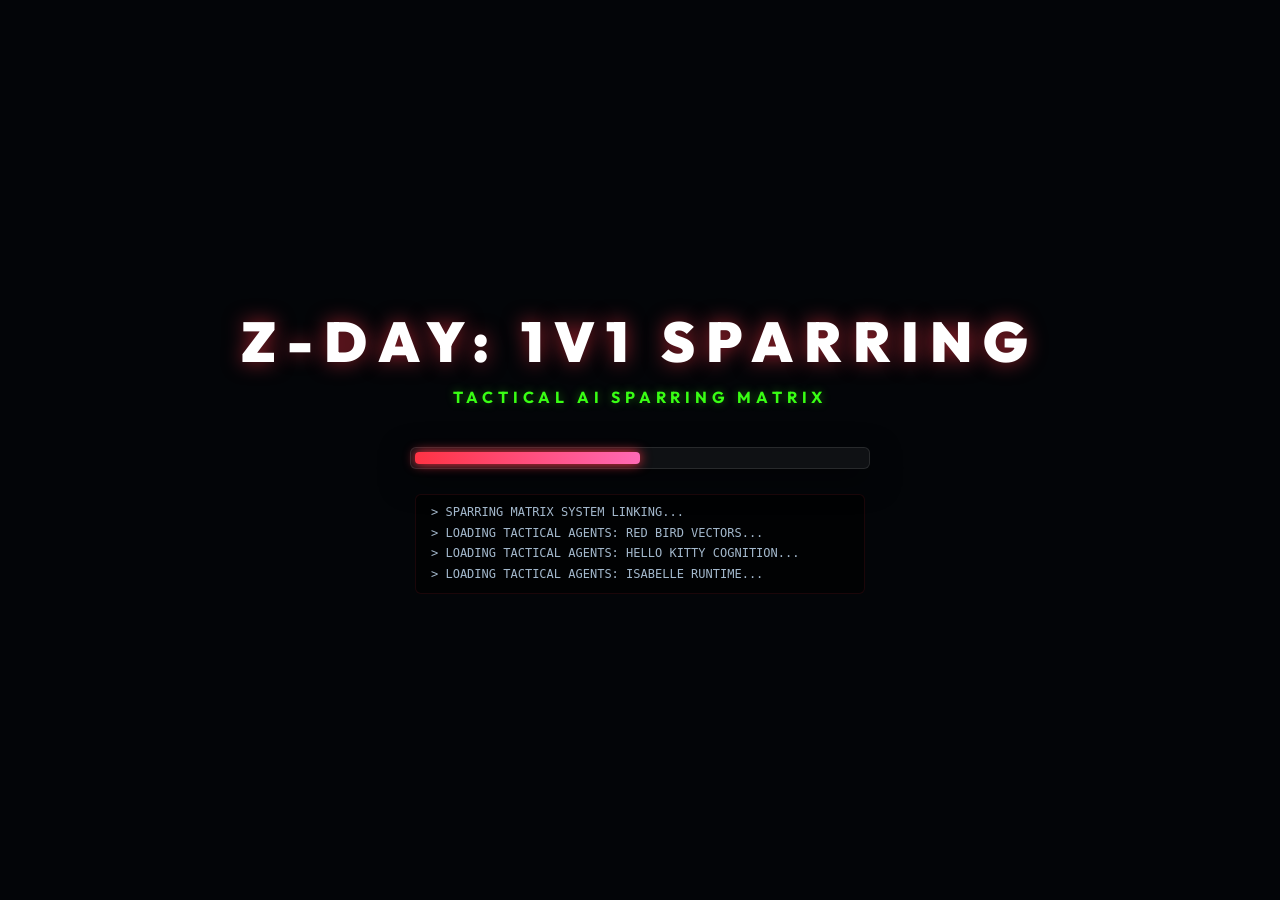
==== commit 03bf0b33: "Upload public/index.html" ====
--- a/public/index.html
+++ b/public/index.html
@@ -3,7 +3,7 @@
 <head>
     <meta charset="UTF-8">
     <meta name="viewport" content="width=device-width, initial-scale=1.0">
-    <title>Z-Day: Cute & Chaotic - COD Zombies Edition</title>
+    <title>Z-Day: 1v1 Sparring Arena - Cute & Chaotic</title>
     
     <!-- Google Fonts -->
     <link rel="preconnect" href="https://fonts.googleapis.com">
@@ -38,7 +38,6 @@
                 radial-gradient(circle at 10% 90%, rgba(57, 255, 20, 0.02) 0%, transparent 60%);
         }
 
-        /* Screen States */
         .screen {
             position: fixed;
             top: 0;
@@ -148,54 +147,39 @@
         .selector-header h2 {
             font-size: 2.2rem;
             font-weight: 800;
+            letter-spacing: 0.05em;
             text-transform: uppercase;
-            letter-spacing: 0.1em;
+            margin: 0 0 8px 0;
+            color: #FFF;
+            text-shadow: 0 4px 12px rgba(0,0,0,0.5);
+        }
+
+        .selector-header p {
+            font-size: 0.95rem;
+            color: var(--text-muted);
             margin: 0;
-            color: #FFF;
-            text-shadow: 0 0 15px rgba(255,51,68,0.3);
-        }
-
-        .selector-header p {
-            color: var(--text-muted);
-            margin: 8px 0 0 0;
-            font-size: 0.95rem;
-        }
-
-        .selection-grid {
-            display: grid;
-            grid-template-columns: 1fr;
-            gap: 30px;
-            width: 100%;
-            max-width: 950px;
-            margin-bottom: 35px;
-        }
-
-        @media (min-width: 768px) {
-            .selection-grid {
-                grid-template-columns: 1fr 1fr;
-            }
         }
 
         .selection-section {
             background: var(--bg-panel);
-            border: 2px solid var(--border-color);
-            border-radius: 16px;
+            border: 1px solid var(--border-color);
+            border-radius: 12px;
             padding: 24px;
-            box-shadow: 0 20px 40px rgba(0,0,0,0.6);
-            display: flex;
-            flex-direction: column;
-            gap: 16px;
+            margin-bottom: 25px;
+            box-shadow: 0 20px 40px rgba(0,0,0,0.4);
+            backdrop-filter: blur(12px);
         }
 
         .section-title-tag {
-            font-size: 0.72rem;
-            font-weight: 800;
+            font-size: 0.8rem;
             text-transform: uppercase;
             letter-spacing: 0.15em;
-            color: var(--accent-gold);
-            border-bottom: 1px dashed rgba(197, 160, 89, 0.2);
-            padding-bottom: 8px;
-            margin: 0;
+            color: var(--accent-red);
+            font-weight: 700;
+            margin: 0 0 20px 0;
+            display: flex;
+            align-items: center;
+            gap: 8px;
         }
 
         /* Characters display */
@@ -285,24 +269,23 @@
             background: rgba(0, 0, 0, 0.4);
             border: 1.5px solid rgba(255, 255, 255, 0.05);
             border-radius: 10px;
-            padding: 14px 18px;
+            padding: 16px;
             cursor: pointer;
-            transition: var(--transition-smooth);
             display: flex;
             justify-content: space-between;
             align-items: center;
-            gap: 12px;
+            transition: var(--transition-smooth);
         }
 
         .weapon-card:hover {
-            border-color: rgba(255, 255, 255, 0.2);
-            background: rgba(255,255,255,0.02);
+            border-color: rgba(255, 255, 255, 0.15);
+            background: rgba(255,255,255,0.01);
         }
 
         .weapon-card.selected {
-            border-color: var(--accent-green);
-            background: rgba(57, 255, 20, 0.04);
-            box-shadow: 0 0 20px rgba(57, 255, 20, 0.1);
+            border-color: var(--accent-red);
+            background: rgba(255, 51, 68, 0.04);
+            box-shadow: 0 0 15px rgba(255, 51, 68, 0.08);
         }
 
         .weapon-info-block {
@@ -312,374 +295,328 @@
         }
 
         .weapon-title {
+            font-size: 1rem;
             font-weight: 700;
-            font-size: 0.95rem;
             color: #FFF;
             margin: 0;
         }
 
         .weapon-tagline {
-            font-size: 0.72rem;
+            font-size: 0.75rem;
             color: var(--text-muted);
             margin: 0;
         }
 
         .weapon-stat-visuals {
+            width: 130px;
             display: flex;
             flex-direction: column;
-            gap: 6px;
-            width: 140px;
-            background: rgba(0, 0, 0, 0.3);
-            border-radius: 6px;
-            padding: 8px 10px;
-            border: 1px solid rgba(255, 255, 255, 0.02);
         }
 
         .weapon-stat-row {
             display: flex;
             justify-content: space-between;
-            align-items: center;
-            font-size: 0.65rem;
-            color: var(--text-muted);
-            font-weight: 700;
-            text-transform: uppercase;
+            font-size: 0.7rem;
+            color: var(--text-light);
+            font-weight: 600;
+            margin-bottom: 3px;
+        }
+
+        .slider-value {
+            color: var(--accent-green);
         }
 
         .weapon-stat-bar-container {
-            height: 3px;
-            background: rgba(255, 255, 255, 0.1);
+            width: 100%;
+            height: 4px;
+            background: rgba(255,255,255,0.06);
             border-radius: 2px;
-            width: 100%;
-            margin-top: 2px;
             overflow: hidden;
         }
 
         .weapon-stat-bar-fill {
             height: 100%;
-            background-color: var(--accent-gold);
+            background: var(--accent-red);
             border-radius: 2px;
+            transition: var(--transition-smooth);
         }
 
         .weapon-card.selected .weapon-stat-bar-fill {
-            background-color: var(--accent-green);
-        }
-
-        /* Action Launch Button */
+            background: var(--accent-green);
+            box-shadow: 0 0 6px var(--accent-green);
+        }
+
         .launch-btn {
-            background: var(--accent-red);
-            color: #030508;
+            background: linear-gradient(135deg, var(--accent-red) 0%, #b31c2b 100%);
+            color: #FFF;
             border: none;
-            padding: 16px 50px;
-            font-size: 1.1rem;
+            border-radius: 8px;
+            padding: 16px 36px;
+            font-size: 1rem;
             font-weight: 800;
-            border-radius: 8px;
+            letter-spacing: 0.05rem;
+            text-transform: uppercase;
             cursor: pointer;
+            box-shadow: 0 8px 24px rgba(255, 51, 68, 0.3);
             transition: var(--transition-smooth);
-            text-transform: uppercase;
-            letter-spacing: 0.1em;
-            box-shadow: 0 6px 25px rgba(255, 51, 68, 0.3);
-            display: inline-flex;
-            align-items: center;
-            gap: 8px;
         }
 
         .launch-btn:hover {
-            background: #ff5566;
             transform: translateY(-2px);
-            box-shadow: 0 8px 30px rgba(255, 51, 68, 0.5);
-        }
-
-        .launch-btn:active {
-            transform: translateY(0);
+            box-shadow: 0 12px 30px rgba(255, 51, 68, 0.45);
+            filter: brightness(1.1);
         }
 
         /* 3. GAMEPLAY SCREEN */
         #game-screen {
-            background-color: #030406;
-            padding: 15px;
+            background-color: #030508;
+            padding: 0;
+            margin: 0;
+        }
+
+        .game-container {
+            position: relative;
+            width: 800px;
+            height: 600px;
+            border: 2px solid rgba(255, 255, 255, 0.05);
+            border-radius: 12px;
+            overflow: hidden;
+            box-shadow: 0 25px 60px rgba(0,0,0,0.8);
+            background-color: #060911;
+        }
+
+        #game-canvas {
+            display: block;
+            background-color: #080c14;
+        }
+
+        /* Tactical HUD overlay */
+        .hud-overlay {
+            position: absolute;
+            top: 0;
+            left: 0;
+            width: 100%;
+            height: 100%;
+            pointer-events: none;
+            box-sizing: border-box;
+            padding: 20px;
             display: flex;
             flex-direction: column;
-            justify-content: flex-start;
-        }
-
-        .game-layout {
-            display: grid;
-            grid-template-columns: 800px;
-            gap: 20px;
-            margin: 0 auto;
-            position: relative;
-        }
-
-        .arena-container {
-            background: rgba(0, 0, 0, 0.7);
-            border: 2px solid rgba(255, 255, 255, 0.05);
-            box-shadow: 0 25px 60px rgba(0,0,0,0.8);
-            border-radius: 12px;
-            overflow: hidden;
-            width: 800px;
-            height: 600px;
-            position: relative;
-        }
-
-        #game-canvas {
-            display: block;
-            width: 100%;
-            height: 100%;
-            cursor: crosshair;
-        }
-
-        /* Gameplay Top HUD */
-        .hud-overlay {
-            position: absolute;
-            top: 20px;
-            left: 20px;
-            right: 20px;
+            justify-content: space-between;
+        }
+
+        .hud-top-bar {
             display: flex;
             justify-content: space-between;
-            align-items: flex-start;
-            pointer-events: none;
-            z-index: 5;
-        }
-
-        .hud-left {
+            align-items: center;
+            width: 100%;
+        }
+
+        /* Scoreboard design */
+        .hud-scoreboard {
+            background: rgba(12, 18, 30, 0.85);
+            border: 1px solid rgba(255, 255, 255, 0.1);
+            border-radius: 8px;
+            padding: 10px 24px;
             display: flex;
             align-items: center;
             gap: 15px;
-            background: rgba(8, 12, 20, 0.75);
-            border: 1px solid var(--border-color);
-            padding: 12px 20px;
-            border-radius: 10px;
             backdrop-filter: blur(8px);
         }
 
-        .hud-avatar {
-            width: 40px;
-            height: 40px;
-            position: relative;
-        }
-
-        .hud-health-block {
+        .hud-score-label {
+            font-size: 0.75rem;
+            text-transform: uppercase;
+            letter-spacing: 0.1em;
+            color: var(--text-muted);
+            font-weight: 700;
+        }
+
+        .hud-score-value {
+            font-size: 1.6rem;
+            font-weight: 900;
+            color: #FFF;
+            letter-spacing: 2px;
+            text-shadow: 0 0 10px rgba(255,255,255,0.3);
+        }
+
+        .hud-score-value.player {
+            color: var(--accent-green);
+            text-shadow: 0 0 8px rgba(57, 255, 20, 0.4);
+        }
+
+        .hud-score-value.ai {
+            color: var(--accent-red);
+            text-shadow: 0 0 8px rgba(255, 51, 68, 0.4);
+        }
+
+        .hud-profile-card {
+            display: flex;
+            align-items: center;
+            gap: 12px;
+            background: rgba(12, 18, 30, 0.85);
+            border: 1px solid rgba(255, 255, 255, 0.1);
+            border-radius: 8px;
+            padding: 8px 16px;
+            backdrop-filter: blur(8px);
+        }
+
+        .hud-avatar-box {
+            width: 36px;
+            height: 36px;
+            background: rgba(0,0,0,0.4);
+            border-radius: 6px;
+            border: 1px solid rgba(255,255,255,0.1);
+            display: flex;
+            align-items: center;
+            justify-content: center;
+        }
+
+        .hud-avatar-canvas {
+            width: 36px;
+            height: 36px;
+        }
+
+        .hud-vitals {
             display: flex;
             flex-direction: column;
             gap: 4px;
         }
 
-        .hud-health-label {
-            font-size: 0.65rem;
+        .hud-username {
+            font-size: 0.85rem;
             font-weight: 700;
-            text-transform: uppercase;
-            letter-spacing: 0.1em;
-            color: var(--text-muted);
+            color: #FFF;
         }
 
         .health-bar-container {
-            width: 160px;
+            width: 140px;
             height: 8px;
-            background: rgba(255, 255, 255, 0.08);
+            background: rgba(255, 255, 255, 0.1);
             border-radius: 4px;
             overflow: hidden;
-            border: 1px solid rgba(255, 255, 255, 0.05);
+            border: 1px solid rgba(0, 0, 0, 0.2);
         }
 
         .health-bar-fill {
+            width: 100%;
             height: 100%;
-            width: 100%;
-            background: linear-gradient(90deg, #ff3344, #ff5566);
-            box-shadow: 0 0 10px var(--accent-red);
+            background: linear-gradient(90deg, #2ecc71, #27ae60);
             border-radius: 4px;
-            transition: width 0.15s ease;
-        }
-
-        .hud-right {
-            display: flex;
-            flex-direction: column;
-            align-items: flex-end;
-            gap: 8px;
-        }
-
-        .hud-stat-box {
-            background: rgba(8, 12, 20, 0.75);
-            border: 1px solid var(--border-color);
-            padding: 10px 16px;
-            border-radius: 8px;
-            backdrop-filter: blur(8px);
-            display: flex;
-            flex-direction: column;
-            align-items: flex-end;
-            min-width: 100px;
-        }
-
-        .hud-stat-label {
-            font-size: 0.6rem;
-            font-weight: 700;
-            text-transform: uppercase;
-            letter-spacing: 0.15em;
-            color: var(--text-muted);
-        }
-
-        .hud-stat-value {
-            font-size: 1.25rem;
-            font-weight: 800;
-            color: #FFF;
-        }
-
-        .hud-stat-value.digital {
-            font-family: monospace;
-            color: var(--accent-green);
-            text-shadow: 0 0 10px rgba(57, 255, 20, 0.35);
-        }
-
-        /* Gameplay bottom HUD elements */
-        .hud-bottom-overlay {
-            position: absolute;
-            bottom: 20px;
-            left: 20px;
-            right: 20px;
+            transition: width 0.15s ease-out;
+            box-shadow: 0 0 6px rgba(46, 204, 113, 0.4);
+        }
+
+        .hud-bottom-bar {
             display: flex;
             justify-content: space-between;
             align-items: flex-end;
-            pointer-events: none;
-            z-index: 5;
-        }
-
-        .hud-weapon-box {
-            background: rgba(8, 12, 20, 0.75);
-            border: 1px solid var(--border-color);
-            padding: 12px 20px;
-            border-radius: 10px;
-            backdrop-filter: blur(8px);
-            display: flex;
-            align-items: center;
-            gap: 15px;
-        }
-
-        .hud-weapon-details {
+            width: 100%;
+        }
+
+        .hud-weapon-status {
+            background: rgba(12, 18, 30, 0.85);
+            border: 1px solid rgba(255, 255, 255, 0.1);
+            border-radius: 8px;
+            padding: 10px 18px;
             display: flex;
             flex-direction: column;
+            gap: 4px;
+            backdrop-filter: blur(8px);
         }
 
         .hud-weapon-name {
+            font-size: 0.75rem;
+            text-transform: uppercase;
+            letter-spacing: 0.05em;
+            color: var(--text-muted);
+            font-weight: 700;
+        }
+
+        .hud-ammo {
+            font-size: 1.5rem;
+            font-weight: 900;
+            color: #FFF;
+            margin: 0;
+        }
+
+        .hud-reload-warning {
+            color: var(--accent-red);
+            font-size: 0.9rem;
             font-weight: 800;
-            font-size: 0.95rem;
-            color: #FFF;
-            text-transform: uppercase;
-            letter-spacing: 0.02em;
-        }
-
-        .hud-ammo {
-            font-family: monospace;
-            font-size: 1.4rem;
-            font-weight: 800;
+            animation: pulse 1s infinite alternate;
+        }
+
+        /* Power-Up Announcer Banner */
+        .powerup-announcer {
+            position: absolute;
+            top: 110px;
+            left: 50%;
+            transform: translateX(-50%);
+            background: linear-gradient(90deg, transparent 0%, rgba(57, 255, 20, 0.2) 30%, rgba(57, 255, 20, 0.2) 70%, transparent 100%);
+            border-top: 1px solid rgba(57, 255, 20, 0.3);
+            border-bottom: 1px solid rgba(57, 255, 20, 0.3);
+            padding: 8px 40px;
             color: var(--accent-green);
-            text-shadow: 0 0 8px rgba(57, 255, 20, 0.4);
-            margin-top: 2px;
-        }
-
-        .hud-reload-warning {
-            font-size: 0.75rem;
-            font-weight: 700;
-            color: var(--accent-red);
-            text-transform: uppercase;
-            letter-spacing: 0.08em;
-            animation: warningPulse 0.5s infinite alternate;
-        }
-
-        @keyframes warningPulse {
-            from { opacity: 0.3; }
-            to { opacity: 1; }
-        }
-
-        .hud-wave-indicator {
-            background: rgba(231, 76, 60, 0.1);
-            border: 1px solid rgba(231, 76, 60, 0.3);
-            border-radius: 10px;
-            padding: 12px 24px;
-            backdrop-filter: blur(8px);
-            display: flex;
-            flex-direction: column;
-            align-items: center;
-            min-width: 110px;
-        }
-
-        .hud-wave-title {
-            font-size: 0.65rem;
-            font-weight: 800;
-            color: var(--accent-red);
+            font-weight: 900;
+            font-size: 1rem;
             letter-spacing: 0.2em;
             text-transform: uppercase;
-        }
-
-        .hud-wave-number {
-            font-size: 2.2rem;
-            font-weight: 900;
-            color: var(--accent-red);
-            text-shadow: 0 0 15px rgba(255, 51, 68, 0.5);
-            line-height: 1;
-            margin-top: 4px;
-        }
-
-        /* Power Up Announcer Notification */
-        .powerup-announcer {
-            position: absolute;
-            top: 130px;
-            left: 50%;
-            transform: translateX(-50%);
-            background: rgba(57, 255, 20, 0.12);
-            border: 1.5px solid var(--accent-green);
-            box-shadow: 0 0 20px rgba(57, 255, 20, 0.15);
-            color: var(--accent-green);
-            padding: 8px 24px;
-            border-radius: 20px;
-            font-weight: 800;
-            text-transform: uppercase;
-            font-size: 0.85rem;
-            letter-spacing: 0.15em;
+            opacity: 0;
+            visibility: hidden;
+            transition: var(--transition-smooth);
+            text-shadow: 0 0 10px rgba(57, 255, 20, 0.5);
+            text-align: center;
+            width: 80%;
             pointer-events: none;
-            opacity: 0;
-            transition: opacity 0.3s ease;
-            z-index: 8;
         }
 
         .powerup-announcer.active {
             opacity: 1;
-        }
-
-        /* Intermission HUD countdown */
+            visibility: visible;
+            transform: translateX(-50%) translateY(10px);
+        }
+
+        /* Duel Round Intermission HUD */
         .hud-intermission {
             position: absolute;
-            top: 40%;
+            top: 220px;
             left: 50%;
             transform: translate(-50%, -50%);
             text-align: center;
-            pointer-events: none;
-            z-index: 4;
+            background: rgba(3, 5, 8, 0.9);
+            border: 1px solid rgba(255,255,255,0.08);
+            border-radius: 12px;
+            padding: 20px 40px;
+            width: 320px;
             opacity: 0;
-            transition: opacity 0.3s ease;
+            visibility: hidden;
+            transition: var(--transition-smooth);
         }
 
         .hud-intermission.active {
             opacity: 1;
-        }
-
-        .intermission-label {
-            font-size: 0.85rem;
-            color: var(--accent-green);
+            visibility: visible;
+        }
+
+        .intermission-lbl {
+            font-size: 0.8rem;
+            text-transform: uppercase;
             letter-spacing: 0.2em;
-            text-transform: uppercase;
-            font-weight: 800;
-            text-shadow: 0 0 10px rgba(57, 255, 20, 0.5);
+            color: var(--accent-red);
+            font-weight: 700;
+            margin-bottom: 5px;
         }
 
         .intermission-timer {
-            font-size: 4rem;
+            font-size: 3rem;
             font-weight: 900;
-            color: var(--text-light);
-            text-shadow: 0 0 25px rgba(255,255,255,0.4);
-            line-height: 1;
-            margin-top: 5px;
-        }
-
-        /* Game Over overlay screen */
+            color: #FFF;
+            margin: 0;
+            text-shadow: 0 0 15px rgba(255,255,255,0.2);
+        }
+
+        /* 4. GAME OVER / DUEL OVERLAY SCREEN */
         .gameover-overlay {
             position: absolute;
             top: 0;
@@ -691,136 +628,151 @@
             flex-direction: column;
             align-items: center;
             justify-content: center;
-            z-index: 10;
             opacity: 0;
+            visibility: hidden;
+            transition: opacity 0.4s ease, visibility 0.4s ease;
+            z-index: 100;
             pointer-events: none;
-            transition: opacity 0.5s ease;
         }
 
         .gameover-overlay.active {
             opacity: 1;
+            visibility: visible;
             pointer-events: auto;
         }
 
         .gameover-title {
-            font-size: 4rem;
+            font-size: 3.5rem;
             font-weight: 900;
+            letter-spacing: 0.05em;
+            text-transform: uppercase;
+            margin: 0 0 10px 0;
             color: var(--accent-red);
-            text-shadow: 0 0 30px rgba(255, 51, 68, 0.85);
+            text-shadow: 0 0 25px rgba(255, 51, 68, 0.5);
+        }
+        
+        .gameover-title.victory {
+            color: var(--accent-green);
+            text-shadow: 0 0 25px rgba(57, 255, 20, 0.5);
+        }
+
+        .gameover-subtitle {
+            font-size: 1rem;
+            letter-spacing: 0.15em;
+            text-transform: uppercase;
+            color: var(--text-muted);
+            margin: 0 0 40px 0;
+            font-weight: 600;
+        }
+
+        .gameover-stats-grid {
+            display: flex;
+            gap: 20px;
+            margin-bottom: 40px;
+        }
+
+        .gameover-stat-card {
+            background: rgba(255, 255, 255, 0.03);
+            border: 1px solid rgba(255, 255, 255, 0.08);
+            border-radius: 8px;
+            padding: 16px 24px;
+            text-align: center;
+            min-width: 130px;
+        }
+
+        .gameover-stat-lbl {
+            display: block;
+            font-size: 0.7rem;
             text-transform: uppercase;
             letter-spacing: 0.1em;
-            margin: 0 0 5px 0;
-        }
-
-        .gameover-subtitle {
-            font-size: 1.1rem;
+            color: var(--text-muted);
+            margin-bottom: 6px;
             font-weight: 700;
-            color: var(--text-muted);
-            text-transform: uppercase;
-            letter-spacing: 0.2em;
-            margin: 0 0 35px 0;
-        }
-
-        .gameover-stats-grid {
-            display: grid;
-            grid-template-columns: 1fr 1fr;
-            gap: 15px;
-            width: 320px;
-            margin-bottom: 40px;
-        }
-
-        .gameover-stat-card {
-            background: rgba(255,255,255,0.02);
-            border: 1px solid rgba(255,255,255,0.05);
-            border-radius: 8px;
-            padding: 12px;
-            text-align: center;
-        }
-
-        .gameover-stat-lbl {
-            font-size: 0.65rem;
-            font-weight: 700;
-            color: var(--text-muted);
-            text-transform: uppercase;
-            letter-spacing: 0.08em;
-            margin-bottom: 4px;
         }
 
         .gameover-stat-val {
-            font-size: 1.4rem;
-            font-weight: 800;
+            font-size: 1.8rem;
+            font-weight: 900;
             color: #FFF;
         }
 
         .gameover-stat-val.gold {
             color: var(--accent-gold);
-            text-shadow: 0 0 8px rgba(197, 160, 89, 0.4);
+            text-shadow: 0 0 10px rgba(197, 160, 89, 0.4);
         }
 
         .gameover-actions {
             display: flex;
-            gap: 15px;
+            gap: 16px;
         }
 
         .gameover-btn {
-            background: transparent;
-            border: 2px solid var(--accent-red);
-            color: var(--accent-red);
-            padding: 12px 30px;
-            font-size: 0.95rem;
-            font-weight: 700;
+            background: rgba(255, 255, 255, 0.05);
+            color: #FFF;
+            border: 1.5px solid rgba(255, 255, 255, 0.12);
             border-radius: 6px;
-            cursor: pointer;
+            padding: 12px 28px;
+            font-size: 0.85rem;
+            font-weight: 800;
             text-transform: uppercase;
             letter-spacing: 0.05em;
+            cursor: pointer;
             transition: var(--transition-smooth);
         }
 
         .gameover-btn:hover {
-            background: var(--accent-red);
-            color: #030508;
-            box-shadow: 0 0 15px rgba(255, 51, 68, 0.4);
+            background: rgba(255, 255, 255, 0.1);
+            border-color: rgba(255, 255, 255, 0.3);
         }
 
         .gameover-btn.gold {
-            border-color: var(--accent-gold);
-            color: var(--accent-gold);
+            background: linear-gradient(135deg, var(--accent-gold) 0%, #a48143 100%);
+            border: none;
+            box-shadow: 0 6px 18px rgba(197, 160, 89, 0.25);
         }
 
         .gameover-btn.gold:hover {
-            background: var(--accent-gold);
-            color: #030508;
-            box-shadow: 0 0 15px rgba(197, 160, 89, 0.4);
+            transform: translateY(-1px);
+            box-shadow: 0 8px 22px rgba(197, 160, 89, 0.35);
+            filter: brightness(1.1);
+        }
+
+        @keyframes pulse {
+            0% { opacity: 0.6; }
+            100% { opacity: 1; }
         }
     </style>
 </head>
 <body>
+    <!-- Premium background ambient shapes -->
+    <div class="background-glow top-left" style="position: fixed; width: 600px; height: 600px; background: radial-gradient(circle, rgba(255, 51, 68, 0.04) 0%, transparent 70%); filter: blur(80px); top: -200px; left: -200px; z-index: -1; pointer-events: none;"></div>
+    <div class="background-glow bottom-right" style="position: fixed; width: 600px; height: 600px; background: radial-gradient(circle, rgba(57, 255, 20, 0.03) 0%, transparent 70%); filter: blur(80px); bottom: -200px; right: -200px; z-index: -1; pointer-events: none;"></div>
 
     <!-- 1. LOADING SCREEN -->
     <div class="screen" id="loading-screen">
-        <h1 class="loading-title-glow">Z-DAY</h1>
-        <p class="loading-subtitle">Cute & Chaotic Protocol</p>
+        <h1 class="loading-title-glow">Z-Day: 1v1 Sparring</h1>
+        <p class="loading-subtitle">Tactical AI Sparring Matrix</p>
         
         <div class="loader-container">
             <div class="loader-fill" id="loader-fill"></div>
         </div>
 
         <div class="console-log" id="console-log">
-            <!-- Populated dynamically via JS -->
+            <!-- Simulated logs print dynamically -->
         </div>
     </div>
 
-    <!-- 2. WEAPON SELECTOR SCREEN -->
+    <!-- 2. WEAPON LOADOUT SCREEN -->
     <div class="screen hidden" id="selector-screen">
         <div class="selector-header">
-            <h2>Select Your Firepower</h2>
+            <h2>Select Starting Weapon</h2>
             <p>Establish primary weapon payload and core ballistic profile</p>
         </div>
 
-        <div style="max-width: 500px; width: 100%; margin-bottom: 35px;">
+        <div style="max-width: 780px; width: 100%; margin-bottom: 35px;">
             <div class="selection-section">
                 <h3 class="section-title-tag">Weapon Arsenal</h3>
-                <div class="control-group" style="display: flex; flex-direction: column; gap: 12px;">
+                <div class="control-group" style="display: grid; grid-template-columns: repeat(auto-fit, minmax(320px, 1fr)); gap: 12px;">
                     
                     <!-- Weapon 1: Carbine -->
                     <div class="weapon-card selected" id="weap-carbine" onclick="selectWeapon('carbine')">
@@ -856,7 +808,7 @@
                     <div class="weapon-card" id="weap-bazooka" onclick="selectWeapon('bazooka')">
                         <div class="weapon-info-block">
                             <h4 class="weapon-title">Sling-Shot Bazooka</h4>
-                            <p class="weapon-tagline">Volatile Explosives. Slow reload.</p>
+                            <p class="weapon-tagline">Volatile Explosives. Heavy rocket shell.</p>
                         </div>
                         <div class="weapon-stat-visuals">
                             <div class="weapon-stat-row">Damage <span class="slider-value">250</span></div>
@@ -867,6 +819,81 @@
                         </div>
                     </div>
 
+                    <!-- Weapon 4: Ray Gun -->
+                    <div class="weapon-card" id="weap-raygun" onclick="selectWeapon('raygun')">
+                        <div class="weapon-info-block">
+                            <h4 class="weapon-title">Ray-Kitty Laser Blaster</h4>
+                            <p class="weapon-tagline">High-Tech Laser. Fast energy bolts.</p>
+                        </div>
+                        <div class="weapon-stat-visuals">
+                            <div class="weapon-stat-row">Damage <span class="slider-value">95</span></div>
+                            <div class="weapon-stat-bar-container"><div class="weapon-stat-bar-fill" style="width: 85%;"></div></div>
+                            
+                            <div class="weapon-stat-row" style="margin-top: 6px;">Fire Rate <span class="slider-value">4/s</span></div>
+                            <div class="weapon-stat-bar-container"><div class="weapon-stat-bar-fill" style="width: 45%;"></div></div>
+                        </div>
+                    </div>
+
+                    <!-- Weapon 5: Drum Gun -->
+                    <div class="weapon-card" id="weap-drumgun" onclick="selectWeapon('drumgun')">
+                        <div class="weapon-info-block">
+                            <h4 class="weapon-title">Isabelle Drum Rifle</h4>
+                            <p class="weapon-tagline">Fully Automatic. Huge drum magazine.</p>
+                        </div>
+                        <div class="weapon-stat-visuals">
+                            <div class="weapon-stat-row">Damage <span class="slider-value">45</span></div>
+                            <div class="weapon-stat-bar-container"><div class="weapon-stat-bar-fill" style="width: 45%;"></div></div>
+                            
+                            <div class="weapon-stat-row" style="margin-top: 6px;">Fire Rate <span class="slider-value">8/s</span></div>
+                            <div class="weapon-stat-bar-container"><div class="weapon-stat-bar-fill" style="width: 75%;"></div></div>
+                        </div>
+                    </div>
+
+                    <!-- Weapon 6: Shotgun -->
+                    <div class="weapon-card" id="weap-shotgun" onclick="selectWeapon('shotgun')">
+                        <div class="weapon-info-block">
+                            <h4 class="weapon-title">Flock Scattergun</h4>
+                            <p class="weapon-tagline">Double-Barrel. Shoots a 5-bullet spread.</p>
+                        </div>
+                        <div class="weapon-stat-visuals">
+                            <div class="weapon-stat-row">Damage <span class="slider-value">55 x 5</span></div>
+                            <div class="weapon-stat-bar-container"><div class="weapon-stat-bar-fill" style="width: 90%;"></div></div>
+                            
+                            <div class="weapon-stat-row" style="margin-top: 6px;">Fire Rate <span class="slider-value">1.4/s</span></div>
+                            <div class="weapon-stat-bar-container"><div class="weapon-stat-bar-fill" style="width: 20%;"></div></div>
+                        </div>
+                    </div>
+
+                    <!-- Weapon 7: Sniper -->
+                    <div class="weapon-card" id="weap-sniper" onclick="selectWeapon('sniper')">
+                        <div class="weapon-info-block">
+                            <h4 class="weapon-title">Sonic Bolt Sniper</h4>
+                            <p class="weapon-tagline">High Precision. Piercing supersonic rounds.</p>
+                        </div>
+                        <div class="weapon-stat-visuals">
+                            <div class="weapon-stat-row">Damage <span class="slider-value">300</span></div>
+                            <div class="weapon-stat-bar-container"><div class="weapon-stat-bar-fill" style="width: 100%;"></div></div>
+                            
+                            <div class="weapon-stat-row" style="margin-top: 6px;">Fire Rate <span class="slider-value">0.6/s</span></div>
+                            <div class="weapon-stat-bar-container"><div class="weapon-stat-bar-fill" style="width: 8%;"></div></div>
+                        </div>
+                    </div>
+
+                    <!-- Weapon 8: Burst Rifle -->
+                    <div class="weapon-card" id="weap-nookrifle" onclick="selectWeapon('nookrifle')">
+                        <div class="weapon-info-block">
+                            <h4 class="weapon-title">Nook's Bells Rifle</h4>
+                            <p class="weapon-tagline">Burst Action. Fires a rapid 3-round burst.</p>
+                        </div>
+                        <div class="weapon-stat-visuals">
+                            <div class="weapon-stat-row">Damage <span class="slider-value">70 x 3</span></div>
+                            <div class="weapon-stat-bar-container"><div class="weapon-stat-bar-fill" style="width: 70%;"></div></div>
+                            
+                            <div class="weapon-stat-row" style="margin-top: 6px;">Fire Rate <span class="slider-value">6/s (bursts)</span></div>
+                            <div class="weapon-stat-bar-container"><div class="weapon-stat-bar-fill" style="width: 60%;"></div></div>
+                        </div>
+                    </div>
+
                 </div>
             </div>
         </div>
@@ -878,11 +905,11 @@
     <div class="screen hidden" id="char-select-screen">
         <div class="selector-header">
             <h2>Select Your Operative</h2>
-            <p>Establish tactical character signature and passive combat power-ups</p>
+            <p>Determine signature combat vector skin and active passive specs</p>
         </div>
 
-        <div style="max-width: 950px; width: 100%; margin-bottom: 35px; box-sizing: border-box; padding: 0 10px;">
-            <div class="selection-section">
+        <div class="selection-section" style="max-width: 900px; width: 100%;">
+            <div class="char-options-wrapper" style="width: 100%;">
                 <h3 class="section-title-tag">Operative Registry</h3>
                 <div class="char-options" style="display: grid; grid-template-columns: repeat(auto-fit, minmax(260px, 1fr)); gap: 20px;">
                     
@@ -906,7 +933,7 @@
                         <span class="char-name">Hello Kitty</span>
                         <p class="char-desc" style="margin-top: 6px; flex-grow: 1;">Spreads happiness and friendship. Keeps her absolute composure in chaotic environments.</p>
                         <div class="powerup-badge" style="margin-top: 15px; padding: 6px 10px; background: rgba(255, 105, 180, 0.12); border: 1px solid rgba(255, 105, 180, 0.25); border-radius: 6px; font-size: 0.75rem; color: #ff69b4; font-weight: 700; width: 100%; box-sizing: border-box;">
-                            💖 Sweet Healing: +20% HP drop rate & +15% heal amount
+                            💖 Sweet Healing: HP drops heal 40 HP instead of 35
                         </div>
                     </div>
 
@@ -954,7 +981,7 @@
                         <span class="char-name">Tom Nook</span>
                         <p class="char-desc" style="margin-top: 6px; flex-grow: 1;">The business tycoon from Animal Crossing. Always charging bells but helps you rake them in.</p>
                         <div class="powerup-badge" style="margin-top: 15px; padding: 6px 10px; background: rgba(197, 160, 89, 0.12); border: 1px solid rgba(197, 160, 89, 0.25); border-radius: 6px; font-size: 0.75rem; color: #c5a059; font-weight: 700; width: 100%; box-sizing: border-box;">
-                            💰 Bells Magnet: +10% points & power-up pickup radius +60px
+                            💰 Bells Magnet: +10% score points & power-up pickup radius +60px
                         </div>
                     </div>
 
@@ -970,76 +997,84 @@
 
     <!-- 3. GAMEPLAY SCREEN -->
     <div class="screen hidden" id="game-screen">
-        <div class="game-layout">
+        <div class="game-container">
+            <canvas id="game-canvas"></canvas>
             
-            <div class="arena-container">
-                <canvas id="game-canvas"></canvas>
-
-                <!-- HUD TOP Overlay -->
-                <div class="hud-overlay">
-                    <div class="hud-left">
-                        <div class="hud-avatar">
-                            <canvas id="hud-avatar-canvas" width="40" height="40"></canvas>
-                        </div>
-                        <div class="hud-health-block">
-                            <span class="hud-health-label">Vitals Health</span>
+            <div class="hud-overlay">
+                
+                <!-- HUD TOP -->
+                <div class="hud-top-bar">
+                    <!-- Player Health & Profile -->
+                    <div class="hud-profile-card">
+                        <div class="hud-avatar-box">
+                            <canvas id="hud-avatar-canvas" class="hud-avatar-canvas" width="36" height="36"></canvas>
+                        </div>
+                        <div class="hud-vitals">
+                            <span class="hud-username" id="hud-username">Player</span>
                             <div class="health-bar-container">
                                 <div class="health-bar-fill" id="health-bar-fill"></div>
                             </div>
                         </div>
                     </div>
 
-                    <div class="hud-right">
-                        <div class="hud-stat-box">
-                            <span class="hud-stat-label">Total Score</span>
-                            <span class="hud-stat-value digital" id="hud-score-value">0</span>
+                    <!-- 1v1 Sparring Scoreboard -->
+                    <div class="hud-scoreboard">
+                        <span class="hud-score-label">Score</span>
+                        <span class="hud-score-value player" id="score-player-val">0</span>
+                        <span style="color: rgba(255,255,255,0.25); font-weight: 900;">:</span>
+                        <span class="hud-score-value ai" id="score-ai-val">0</span>
+                        <span class="hud-score-label">AI</span>
+                    </div>
+
+                    <!-- Opponent Health & Profile -->
+                    <div class="hud-profile-card">
+                        <div class="hud-vitals" style="align-items: flex-end;">
+                            <span class="hud-username" id="opp-username">AI Sparring Partner</span>
+                            <div class="health-bar-container">
+                                <div class="health-bar-fill" id="opp-health-bar-fill" style="background: linear-gradient(90deg, #ff3344, #b31c2b);"></div>
+                            </div>
+                        </div>
+                        <div class="hud-avatar-box">
+                            <canvas id="opp-avatar-canvas" class="hud-avatar-canvas" width="36" height="36"></canvas>
                         </div>
                     </div>
                 </div>
 
-                <!-- Power Up Announcer Notification -->
-                <div class="powerup-announcer" id="powerup-announcer">DOUBLE POINTS!</div>
-
-                <!-- Intermission counter -->
+                <!-- BANNERS -->
+                <div class="powerup-announcer" id="powerup-announcer">VITALS INJECTED (+35 HP)</div>
                 <div class="hud-intermission" id="hud-intermission">
-                    <span class="intermission-label">Next Wave Spawning</span>
-                    <div class="intermission-timer" id="intermission-timer">5</div>
+                    <p class="intermission-lbl">Next Duel Round</p>
+                    <p class="intermission-timer" id="intermission-timer">5</p>
                 </div>
 
-                <!-- HUD BOTTOM Overlay -->
-                <div class="hud-bottom-overlay">
-                    <div class="hud-weapon-box">
-                        <div class="hud-weapon-details">
-                            <span class="hud-weapon-name" id="hud-weapon-name">Red Bird Carbine</span>
-                            <div class="hud-ammo" id="hud-ammo">15 / 120</div>
-                        </div>
+                <!-- HUD BOTTOM -->
+                <div class="hud-bottom-bar">
+                    <!-- Weapon Stats -->
+                    <div class="hud-weapon-status">
+                        <span class="hud-weapon-name" id="hud-weapon-name">Red Bird Carbine</span>
+                        <span class="hud-ammo" id="hud-ammo">15 / 90</span>
                     </div>
-
-                    <div class="hud-wave-indicator">
-                        <span class="hud-wave-title">Z-Wave</span>
-                        <span class="hud-wave-number" id="hud-wave-number">1</span>
+                    
+                    <div style="color: var(--text-muted); font-size: 0.75rem; text-transform: uppercase; font-weight: 700; letter-spacing: 0.1em; background: rgba(0,0,0,0.5); padding: 6px 12px; border-radius: 4px; border: 1px solid rgba(255,255,255,0.05);">
+                        Hold <span style="color: #FFF;">Shift</span> to Sprint &nbsp;|&nbsp; Press <span style="color: #FFF;">R</span> to Reload
                     </div>
                 </div>
 
                 <!-- Game Over Overlay Screen -->
                 <div class="gameover-overlay" id="gameover-screen">
-                    <h2 class="gameover-title">Decimated</h2>
-                    <p class="gameover-subtitle">Zombie Biomass Overwhelmed Your Coordinates</p>
+                    <h2 class="gameover-title" id="go-title">Decimated</h2>
+                    <p class="gameover-subtitle" id="go-subtitle">Tactical Sparring Sparring Over</p>
                     
                     <div class="gameover-stats-grid">
                         <div class="gameover-stat-card">
-                            <span class="gameover-stat-lbl">Final Wave Survived</span>
-                            <span class="gameover-stat-val" id="go-wave">1</span>
-                        </div>
-                        <div class="gameover-stat-card">
-                            <span class="gameover-stat-lbl">Points Transmitted</span>
-                            <span class="gameover-stat-val gold" id="go-score">0</span>
+                            <span class="gameover-stat-lbl">Final Match Score</span>
+                            <span class="gameover-stat-val" id="go-final-score">PLAYER 0 - 0 AI</span>
                         </div>
                     </div>
 
                     <div class="gameover-actions">
                         <button class="gameover-btn gold" onclick="relaunchSelector()">Arsenal Options</button>
-                        <button class="gameover-btn" onclick="restartMatch()">Deploy Again</button>
+                        <button class="gameover-btn" onclick="restartMatch()">Rematch Duel</button>
                     </div>
                 </div>
 
@@ -1071,7 +1106,6 @@
                 const gain = this.ctx.createGain();
                 
                 if (type === 'carbine') {
-                    // Snap snap
                     osc.type = 'triangle';
                     osc.frequency.setValueAtTime(600, now);
                     osc.frequency.exponentialRampToValueAtTime(80, now + 0.12);
@@ -1082,7 +1116,6 @@
                     osc.start();
                     osc.stop(now + 0.15);
                 } else if (type === 'blaster') {
-                    // Cute pop
                     osc.type = 'sine';
                     osc.frequency.setValueAtTime(800, now);
                     osc.frequency.exponentialRampToValueAtTime(250, now + 0.08);
@@ -1093,24 +1126,77 @@
                     osc.start();
                     osc.stop(now + 0.1);
                 } else if (type === 'bazooka') {
-                    // Deep boom explosion rumble
                     osc.type = 'sawtooth';
                     osc.frequency.setValueAtTime(180, now);
                     osc.frequency.linearRampToValueAtTime(20, now + 0.45);
                     gain.gain.setValueAtTime(0.4, now);
                     gain.gain.exponentialRampToValueAtTime(0.01, now + 0.45);
-                    
-                    // Lowpass filter for muffled explosion
                     const lp = this.ctx.createBiquadFilter();
                     lp.type = 'lowpass';
                     lp.frequency.setValueAtTime(200, now);
-                    
                     osc.connect(lp);
                     lp.connect(gain);
                     gain.connect(this.ctx.destination);
-                    
                     osc.start();
                     osc.stop(now + 0.5);
+                } else if (type === 'raygun') {
+                    osc.type = 'sawtooth';
+                    osc.frequency.setValueAtTime(1000, now);
+                    osc.frequency.exponentialRampToValueAtTime(300, now + 0.15);
+                    gain.gain.setValueAtTime(0.2, now);
+                    gain.gain.exponentialRampToValueAtTime(0.01, now + 0.15);
+                    const hp = this.ctx.createBiquadFilter();
+                    hp.type = 'highpass';
+                    hp.frequency.setValueAtTime(400, now);
+                    osc.connect(hp);
+                    hp.connect(gain);
+                    gain.connect(this.ctx.destination);
+                    osc.start();
+                    osc.stop(now + 0.16);
+                } else if (type === 'drumgun') {
+                    osc.type = 'triangle';
+                    osc.frequency.setValueAtTime(500, now);
+                    osc.frequency.exponentialRampToValueAtTime(150, now + 0.09);
+                    gain.gain.setValueAtTime(0.22, now);
+                    gain.gain.exponentialRampToValueAtTime(0.01, now + 0.09);
+                    osc.connect(gain);
+                    gain.connect(this.ctx.destination);
+                    osc.start();
+                    osc.stop(now + 0.1);
+                } else if (type === 'shotgun') {
+                    osc.type = 'sawtooth';
+                    osc.frequency.setValueAtTime(250, now);
+                    osc.frequency.linearRampToValueAtTime(40, now + 0.3);
+                    gain.gain.setValueAtTime(0.5, now);
+                    gain.gain.exponentialRampToValueAtTime(0.01, now + 0.3);
+                    const lp = this.ctx.createBiquadFilter();
+                    lp.type = 'lowpass';
+                    lp.frequency.setValueAtTime(300, now);
+                    osc.connect(lp);
+                    lp.connect(gain);
+                    gain.connect(this.ctx.destination);
+                    osc.start();
+                    osc.stop(now + 0.32);
+                } else if (type === 'sniper') {
+                    osc.type = 'sawtooth';
+                    osc.frequency.setValueAtTime(800, now);
+                    osc.frequency.exponentialRampToValueAtTime(60, now + 0.25);
+                    gain.gain.setValueAtTime(0.4, now);
+                    gain.gain.exponentialRampToValueAtTime(0.01, now + 0.25);
+                    osc.connect(gain);
+                    gain.connect(this.ctx.destination);
+                    osc.start();
+                    osc.stop(now + 0.27);
+                } else if (type === 'nookrifle') {
+                    osc.type = 'triangle';
+                    osc.frequency.setValueAtTime(650, now);
+                    osc.frequency.exponentialRampToValueAtTime(100, now + 0.1);
+                    gain.gain.setValueAtTime(0.25, now);
+                    gain.gain.exponentialRampToValueAtTime(0.01, now + 0.1);
+                    osc.connect(gain);
+                    gain.connect(this.ctx.destination);
+                    osc.start();
+                    osc.stop(now + 0.12);
                 }
             }
 
@@ -1119,14 +1205,11 @@
                 const now = this.ctx.currentTime;
                 const osc = this.ctx.createOscillator();
                 const gain = this.ctx.createGain();
-                
-                // Slurpy squish hit
                 osc.type = 'triangle';
                 osc.frequency.setValueAtTime(200, now);
                 osc.frequency.linearRampToValueAtTime(50, now + 0.1);
                 gain.gain.setValueAtTime(0.15, now);
                 gain.gain.exponentialRampToValueAtTime(0.01, now + 0.15);
-                
                 osc.connect(gain);
                 gain.connect(this.ctx.destination);
                 osc.start();
@@ -1136,7 +1219,6 @@
             playReload() {
                 if (!this.enabled || !this.ctx) return;
                 const now = this.ctx.currentTime;
-                // Double click
                 const makeClick = (delay, pitch) => {
                     const osc = this.ctx.createOscillator();
                     const gain = this.ctx.createGain();
@@ -1158,7 +1240,6 @@
                 const now = this.ctx.currentTime;
                 const osc = this.ctx.createOscillator();
                 const gain = this.ctx.createGain();
-                // Arpeggio chime
                 osc.type = 'sine';
                 osc.frequency.setValueAtTime(440, now);
                 osc.frequency.setValueAtTime(554.37, now + 0.1);
@@ -1177,22 +1258,17 @@
                 const now = this.ctx.currentTime;
                 const osc = this.ctx.createOscillator();
                 const gain = this.ctx.createGain();
-                
-                // Low pitched descending sweep
                 osc.type = 'sawtooth';
                 osc.frequency.setValueAtTime(100, now);
                 osc.frequency.exponentialRampToValueAtTime(30, now + 1.2);
                 gain.gain.setValueAtTime(0.3, now);
                 gain.gain.exponentialRampToValueAtTime(0.01, now + 1.2);
-                
                 const lp = this.ctx.createBiquadFilter();
                 lp.type = 'lowpass';
                 lp.frequency.setValueAtTime(150, now);
-                
                 osc.connect(lp);
                 lp.connect(gain);
                 gain.connect(this.ctx.destination);
-                
                 osc.start();
                 osc.stop(now + 1.3);
             }
@@ -1206,51 +1282,7 @@
             if (!canv) return;
             const ctx = canv.getContext('2d');
             ctx.clearRect(0,0,50,50);
-            
-            // Red head body
-            ctx.fillStyle = '#ff3344';
-            ctx.beginPath();
-            ctx.arc(25, 25, 18, 0, Math.PI * 2);
-            ctx.fill();
-            
-            // Belly (white)
-            ctx.fillStyle = '#f8fafc';
-            ctx.beginPath();
-            ctx.ellipse(25, 33, 12, 8, 0, 0, Math.PI * 2);
-            ctx.fill();
-
-            // Eyes
-            ctx.fillStyle = '#FFF';
-            ctx.beginPath();
-            ctx.arc(19, 21, 4, 0, Math.PI * 2);
-            ctx.arc(31, 21, 4, 0, Math.PI * 2);
-            ctx.fill();
-            ctx.fillStyle = '#000';
-            ctx.beginPath();
-            ctx.arc(20, 21, 1.8, 0, Math.PI * 2);
-            ctx.arc(30, 21, 1.8, 0, Math.PI * 2);
-            ctx.fill();
-
-            // Eyebrows (V-shape angry)
-            ctx.strokeStyle = '#000';
-            ctx.lineWidth = 2.5;
-            ctx.lineCap = 'round';
-            ctx.beginPath();
-            ctx.moveTo(14, 16); ctx.lineTo(23, 20);
-            ctx.moveTo(36, 16); ctx.lineTo(27, 20);
-            ctx.stroke();
-
-            // Beak
-            ctx.fillStyle = '#ffcc00';
-            ctx.strokeStyle = '#d4aa00';
-            ctx.lineWidth = 1;
-            ctx.beginPath();
-            ctx.moveTo(25, 23);
-            ctx.lineTo(29, 29);
-            ctx.lineTo(21, 29);
-            ctx.closePath();
-            ctx.fill();
-            ctx.stroke();
+            drawRedBirdHead(ctx, 25, 25, 16);
         }
 
         function drawHelloKittyPreview(canvasId) {
@@ -1258,79 +1290,7 @@
             if (!canv) return;
             const ctx = canv.getContext('2d');
             ctx.clearRect(0,0,50,50);
-            
-            ctx.save();
-            ctx.translate(25, 25);
-
-            // Ears
-            ctx.fillStyle = '#FFF';
-            ctx.strokeStyle = '#334155';
-            ctx.lineWidth = 1.5;
-            
-            ctx.beginPath();
-            ctx.moveTo(-16, -5); ctx.lineTo(-17, -18); ctx.lineTo(-6, -11); // Left ear
-            ctx.closePath();
-            ctx.fill();
-            ctx.stroke();
-            
-            ctx.beginPath();
-            ctx.moveTo(6, -11); ctx.lineTo(17, -18); ctx.lineTo(16, -5); // Right ear
-            ctx.closePath();
-            ctx.fill();
-            ctx.stroke();
-
-            // White oval head
-            ctx.fillStyle = '#FFF';
-            ctx.beginPath();
-            ctx.ellipse(0, 0, 18, 13, 0, 0, Math.PI * 2);
-            ctx.fill();
-            ctx.stroke();
-
-            // Eyes (black dots)
-            ctx.fillStyle = '#000';
-            ctx.beginPath();
-            ctx.arc(-7, 0, 2, 0, Math.PI * 2);
-            ctx.arc(7, 0, 2, 0, Math.PI * 2);
-            ctx.fill();
-
-            // Nose (yellow dot)
-            ctx.fillStyle = '#ffcc00';
-            ctx.beginPath();
-            ctx.arc(0, 4, 1.8, 0, Math.PI * 2);
-            ctx.fill();
-
-            // Whiskers
-            ctx.strokeStyle = '#000';
-            ctx.lineWidth = 1.2;
-            ctx.beginPath();
-            // Left whiskers
-            ctx.moveTo(-12, 1); ctx.lineTo(-19, 0);
-            ctx.moveTo(-12, 4); ctx.lineTo(-20, 5);
-            // Right whiskers
-            ctx.moveTo(12, 1); ctx.lineTo(19, 0);
-            ctx.moveTo(12, 4); ctx.lineTo(20, 5);
-            ctx.stroke();
-
-            // Red bow on left ear
-            ctx.fillStyle = '#ff3344';
-            ctx.strokeStyle = '#000';
-            ctx.lineWidth = 1;
-            ctx.beginPath();
-            ctx.arc(-11, -10, 2.5, 0, Math.PI * 2); // Center knot
-            ctx.fill();
-            ctx.stroke();
-            // Left bow wing
-            ctx.beginPath();
-            ctx.ellipse(-15, -12, 4, 2.5, Math.PI/4, 0, Math.PI*2);
-            ctx.fill();
-            ctx.stroke();
-            // Right bow wing
-            ctx.beginPath();
-            ctx.ellipse(-7, -8, 4, 2.5, Math.PI/4, 0, Math.PI*2);
-            ctx.fill();
-            ctx.stroke();
-
-            ctx.restore();
+            drawHelloKittyHead(ctx, 25, 25, 16);
         }
 
         function drawIsabellePreview(canvasId) {
@@ -1373,26 +1333,21 @@
             drawBlackBirdPreview('canvas-preview-black');
             drawSonicPreview('canvas-preview-sonic');
             drawTomNookPreview('canvas-preview-nook');
-            
-            // Console log animation simulate
             runIntroLogs();
         });
 
         // --- Animated Intro Console logs ---
         const logLines = [
-            "Z-DAY TERMINAL CONSOLE STACK VERIFIED.",
-            "CONNECTING ORBITAL SAT-LINK PROTOCOL...",
-            "LOADING ASSETS: RED BIRD VECTORS DETECTED.",
-            "LOADING ASSETS: HELLO KITTY COGNITIVE MATRICES DETECTED.",
-            "LOADING ASSETS: ISABELLE PARADIGM DEPLOYED.",
-            "LOADING ASSETS: BLACK BIRD ORDNANCE INTEGRATED.",
-            "LOADING ASSETS: SONIC VELOCITY VECTOR ESTABLISHED.",
-            "LOADING ASSETS: TOM NOOK BELLS MAGNET ACTIVATED.",
-            "WEAPON CHECK: RED BIRD CARBINE CONNECTED.",
-            "WEAPON CHECK: HELLO KITTY SMG BUBBLE ENGINE ONLINE.",
-            "WEAPON CHECK: EXPLOSIVE SLING-SHOT BAZOOKA INTEGRATED.",
-            "DANGER: OUTPOST INFESTATION DETECTED.",
-            "LOADOUT PROFILE AUTHORIZATION REQUIRED..."
+            "Z-DAY TERMINAL CONSOLE VERIFIED.",
+            "SPARRING MATRIX SYSTEM LINKING...",
+            "LOADING TACTICAL AGENTS: RED BIRD VECTORS...",
+            "LOADING TACTICAL AGENTS: HELLO KITTY COGNITION...",
+            "LOADING TACTICAL AGENTS: ISABELLE RUNTIME...",
+            "LOADING TACTICAL AGENTS: BOMB ORDNANCE CONFIGS...",
+            "LOADING TACTICAL AGENTS: SONIC VELOCITY VECTORS...",
+            "LOADING TACTICAL AGENTS: TOM NOOK BELLS MAGNET...",
+            "PORTAL QUANTUM LINKS ESTABLISHED ON FLANKS.",
+            "Duel mode initialized. First to 5 victories wins."
         ];
 
         function runIntroLogs() {
@@ -1410,21 +1365,17 @@
                     logBox.appendChild(el);
                     logBox.scrollTop = logBox.scrollHeight;
                     idx++;
-                    
-                    // Increment loader bar
                     percent = (idx / logLines.length) * 100;
                     fill.style.width = `${percent}%`;
-                    
-                    setTimeout(printLine, Math.random() * 400 + 200);
+                    setTimeout(printLine, Math.random() * 200 + 100);
                 } else {
-                    // Switch screen
                     setTimeout(() => {
                         document.getElementById('loading-screen').classList.add('hidden');
                         document.getElementById('selector-screen').classList.remove('hidden');
-                    }, 500);
+                    }, 400);
                 }
             };
-            setTimeout(printLine, 300);
+            setTimeout(printLine, 200);
         }
 
         // --- Selection Variables & Logic ---
@@ -1440,8 +1391,6 @@
         function goToCharacterSelect() {
             document.getElementById('selector-screen').classList.add('hidden');
             document.getElementById('char-select-screen').classList.remove('hidden');
-            
-            // Draw selector previews to ensure canvas frames render
             drawRedBirdPreview('canvas-preview-red');
             drawHelloKittyPreview('canvas-preview-kitty');
             drawIsabellePreview('canvas-preview-isabelle');
@@ -1455,6 +1404,7 @@
             document.getElementById('selector-screen').classList.remove('hidden');
         }
 
+        // Select Weapon
         function selectWeapon(weapId) {
             selectedWeapon = weapId;
             document.querySelectorAll('.weapon-card').forEach(card => card.classList.remove('selected'));
@@ -1467,15 +1417,14 @@
         canvas.width = 800;
         canvas.height = 600;
 
-        // Weapon Arsenal Specifications
         const WEAPONS = {
             carbine: {
                 name: "Red Bird Carbine",
                 damage: 80,
-                fireDelay: 330, // ms
-                capacity: 15,
-                reloadTime: 1200, // ms
-                reserve: 90,
+                fireDelay: 330,
+                capacity: 35,
+                reloadTime: 1200,
+                reserve: 140,
                 type: 'semi',
                 bulletSpeed: 10,
                 color: '#ff3344'
@@ -1483,10 +1432,10 @@
             blaster: {
                 name: "Kitty Bubble SMG",
                 damage: 30,
-                fireDelay: 100, // ms (fully auto)
-                capacity: 45,
-                reloadTime: 1500, // ms
-                reserve: 240,
+                fireDelay: 100,
+                capacity: 55,
+                reloadTime: 1500,
+                reserve: 220,
                 type: 'auto',
                 bulletSpeed: 12,
                 color: '#ff69b4'
@@ -1495,19 +1444,75 @@
                 name: "Sling-Shot Bazooka",
                 damage: 250,
                 fireDelay: 1200,
-                capacity: 5,
+                capacity: 30,
                 reloadTime: 2200,
-                reserve: 15,
+                reserve: 100,
                 type: 'heavy',
                 bulletSpeed: 6.5,
                 color: '#ffcc00'
+            },
+            raygun: {
+                name: "Ray-Kitty Laser Blaster",
+                damage: 95,
+                fireDelay: 250,
+                capacity: 40,
+                reloadTime: 1400,
+                reserve: 160,
+                type: 'semi',
+                bulletSpeed: 16,
+                color: '#00ffff'
+            },
+            drumgun: {
+                name: "Isabelle Drum Rifle",
+                damage: 45,
+                fireDelay: 125,
+                capacity: 55,
+                reloadTime: 1800,
+                reserve: 220,
+                type: 'auto',
+                bulletSpeed: 11,
+                color: '#39ff14'
+            },
+            shotgun: {
+                name: "Flock Scattergun",
+                damage: 55,
+                fireDelay: 700,
+                capacity: 30,
+                reloadTime: 1600,
+                reserve: 120,
+                type: 'semi',
+                bulletSpeed: 9,
+                color: '#ff3344'
+            },
+            sniper: {
+                name: "Sonic Bolt Sniper",
+                damage: 300,
+                fireDelay: 1500,
+                capacity: 35,
+                reloadTime: 2000,
+                reserve: 105,
+                type: 'semi',
+                bulletSpeed: 20,
+                color: '#ffd700'
+            },
+            nookrifle: {
+                name: "Nook's Bells Rifle",
+                damage: 70,
+                fireDelay: 500,
+                capacity: 45,
+                reloadTime: 1300,
+                reserve: 180,
+                type: 'burst',
+                bulletSpeed: 13,
+                color: '#c5a059'
             }
         };
 
         // Game State Variables
         let gameState = 'SELECTOR';
+        
         let player = {
-            x: 400,
+            x: 100,
             y: 300,
             radius: 18,
             speed: 3.5,
@@ -1519,37 +1524,61 @@
             ammoReserve: 0,
             reloading: false,
             reloadProgress: 0,
-            score: 0,
-            kills: 0
+            hasRingShield: false,
+            ringShieldRegenTimer: 0,
+            invincibilityFrames: 0
         };
+
+        let ai = {
+            x: 700,
+            y: 300,
+            radius: 18,
+            speed: 3.5,
+            health: 100,
+            maxHealth: 100,
+            angle: 0,
+            activeWeapon: null,
+            ammoInMag: 0,
+            ammoReserve: 0,
+            reloading: false,
+            selectedCharacter: 'hello-kitty',
+            selectedWeapon: 'carbine',
+            hasRingShield: false,
+            ringShieldRegenTimer: 0,
+            invincibilityFrames: 0,
+            targetX: 700,
+            targetY: 300,
+            behaviorTimer: 0,
+            lastShotTime: 0,
+            actionState: 'WANDERING'
+        };
+
+        let playerWins = 0;
+        let aiWins = 0;
 
         let keys = {};
         let mouse = { x: 0, y: 0, down: false };
         let bullets = [];
-        let zombies = [];
         let particles = [];
         let drops = [];
         let explosions = [];
+
         let portals = [
             { x: 60, y: 300, radius: 24, targetX: 740, targetY: 300, color: '#00F3FF' },
             { x: 740, y: 300, radius: 24, targetX: 60, targetY: 300, color: '#00F3FF' }
         ];
-        let portalCooldown = 0; // cooldown in frames
-
-        let waveNumber = 1;
-        let waveZombiesToSpawn = 8;
-        let waveZombiesSpawned = 0;
-        let waveZombiesRemaining = 8;
-        let waveIntermission = false;
-        let intermissionTimer = 5;
-        let lastZombieSpawnTime = 0;
-        let lastShotTime = 0;
-        let reloadStartTime = 0;
+        let portalCooldownPlayer = 0;
+        let portalCooldownAI = 0;
+        let lastPowerUpSpawnTime = 0;
 
         let doublePointsActive = false;
         let doublePointsEndTime = 0;
         let instaKillActive = false;
         let instaKillEndTime = 0;
+        let lastShotTimePlayer = 0;
+        let reloadStartTimePlayer = 0;
+        let intermissionTimer = 3;
+        let intermissionActive = false;
 
         // Input Bindings
         window.addEventListener('keydown', (e) => {
@@ -1567,16 +1596,15 @@
 
         canvas.addEventListener('mousemove', (e) => {
             const rect = canvas.getBoundingClientRect();
-            // Scale coordinate maps
             mouse.x = (e.clientX - rect.left) * (canvas.width / rect.width);
             mouse.y = (e.clientY - rect.top) * (canvas.height / rect.height);
         });
 
         window.addEventListener('mousedown', (e) => {
-            if (gameState === 'PLAYING') {
+            if (gameState === 'PLAYING' && !intermissionActive) {
                 mouse.down = true;
-                if (player.activeWeapon && (player.activeWeapon.type === 'semi' || player.activeWeapon.type === 'heavy')) {
-                    shootActiveWeapon();
+                if (player.activeWeapon && (player.activeWeapon.type === 'semi' || player.activeWeapon.type === 'heavy' || player.activeWeapon.type === 'burst')) {
+                    shootActiveWeaponPlayer();
                 }
             }
         });
@@ -1586,20 +1614,21 @@
         });
 
         function selectCharPreviewHUD() {
-            // Draw thumbnail in HUD avatar canvas
-            if (selectedCharacter === 'red-bird') {
-                drawRedBirdPreview('hud-avatar-canvas');
-            } else if (selectedCharacter === 'hello-kitty') {
-                drawHelloKittyPreview('hud-avatar-canvas');
-            } else if (selectedCharacter === 'isabelle') {
-                drawIsabellePreview('hud-avatar-canvas');
-            } else if (selectedCharacter === 'black-bird') {
-                drawBlackBirdPreview('hud-avatar-canvas');
-            } else if (selectedCharacter === 'sonic') {
-                drawSonicPreview('hud-avatar-canvas');
-            } else if (selectedCharacter === 'tom-nook') {
-                drawTomNookPreview('hud-avatar-canvas');
-            }
+            if (selectedCharacter === 'red-bird') drawRedBirdPreview('hud-avatar-canvas');
+            else if (selectedCharacter === 'hello-kitty') drawHelloKittyPreview('hud-avatar-canvas');
+            else if (selectedCharacter === 'isabelle') drawIsabellePreview('hud-avatar-canvas');
+            else if (selectedCharacter === 'black-bird') drawBlackBirdPreview('hud-avatar-canvas');
+            else if (selectedCharacter === 'sonic') drawSonicPreview('hud-avatar-canvas');
+            else if (selectedCharacter === 'tom-nook') drawTomNookPreview('hud-avatar-canvas');
+        }
+
+        function drawAIPreviewHUD() {
+            if (ai.selectedCharacter === 'red-bird') drawRedBirdPreview('opp-avatar-canvas');
+            else if (ai.selectedCharacter === 'hello-kitty') drawHelloKittyPreview('opp-avatar-canvas');
+            else if (ai.selectedCharacter === 'isabelle') drawIsabellePreview('opp-avatar-canvas');
+            else if (ai.selectedCharacter === 'black-bird') drawBlackBirdPreview('opp-avatar-canvas');
+            else if (ai.selectedCharacter === 'sonic') drawSonicPreview('opp-avatar-canvas');
+            else if (ai.selectedCharacter === 'tom-nook') drawTomNookPreview('opp-avatar-canvas');
         }
 
         // Start match
@@ -1611,63 +1640,81 @@
             document.getElementById('char-select-screen').classList.add('hidden');
             document.getElementById('game-screen').classList.remove('hidden');
 
-            // Set up player
-            player.x = 400;
+            playerWins = 0;
+            aiWins = 0;
+            resetDuelRound();
+            
+            requestAnimationFrame(gameLoop);
+        }
+
+        function resetDuelRound() {
+            player.x = 100;
             player.y = 300;
             player.health = 100;
             player.maxHealth = 100;
-            player.score = 0;
-            player.kills = 0;
             
             const spec = WEAPONS[selectedWeapon];
-            player.activeWeapon = JSON.parse(JSON.stringify(spec)); // Deep copy weapon spec
+            player.activeWeapon = JSON.parse(JSON.stringify(spec));
             player.ammoInMag = player.activeWeapon.capacity;
             player.ammoReserve = player.activeWeapon.reserve;
             player.reloading = false;
-            
-            // Set base stats and passive modifiers based on selected operative
-            player.hasRingShield = false;
+            player.hasRingShield = (selectedCharacter === 'sonic');
             player.ringShieldRegenTimer = 0;
             player.invincibilityFrames = 0;
 
-            if (selectedCharacter === 'red-bird') {
-                player.speed = 3.5;
-            } else if (selectedCharacter === 'hello-kitty') {
-                player.speed = 3.8;
-            } else if (selectedCharacter === 'isabelle') {
-                player.speed = 4.3; // Town Support: +20% movement speed (approx 3.6 * 1.2)
-                player.activeWeapon.reloadTime *= 0.85; // Town Support: +15% reload speed (15% faster reload duration)
-            } else if (selectedCharacter === 'black-bird') {
-                player.speed = 3.3; // Volatile Force: slightly slower base speed
-            } else if (selectedCharacter === 'sonic') {
-                player.speed = 4.4; // Sonic: high base speed
-                player.hasRingShield = true; // Ring Shield active
-            } else if (selectedCharacter === 'tom-nook') {
-                player.speed = 3.6; // Average speed
-            }
-
-            // Setup Wave 1
-            waveNumber = 1;
-            setupWave();
-            selectCharPreviewHUD();
-
-            // Clear entities
+            if (selectedCharacter === 'red-bird') player.speed = 3.5;
+            else if (selectedCharacter === 'hello-kitty') player.speed = 3.8;
+            else if (selectedCharacter === 'isabelle') {
+                player.speed = 4.3;
+                player.activeWeapon.reloadTime *= 0.85;
+            } else if (selectedCharacter === 'black-bird') player.speed = 3.3;
+            else if (selectedCharacter === 'sonic') player.speed = 4.4;
+            else if (selectedCharacter === 'tom-nook') player.speed = 3.6;
+
+            const chars = ['red-bird', 'hello-kitty', 'isabelle', 'black-bird', 'sonic', 'tom-nook'];
+            const weaps = ['carbine', 'blaster', 'bazooka', 'raygun', 'drumgun', 'shotgun', 'sniper', 'nookrifle'];
+            ai.selectedCharacter = chars[Math.floor(Math.random() * chars.length)];
+            ai.selectedWeapon = weaps[Math.floor(Math.random() * weaps.length)];
+            
+            document.getElementById('opp-username').textContent = `AI (${ai.selectedCharacter.replace('-', ' ').toUpperCase()})`;
+
+            ai.x = 700;
+            ai.y = 300;
+            ai.health = 100;
+            ai.maxHealth = 100;
+            ai.activeWeapon = JSON.parse(JSON.stringify(WEAPONS[ai.selectedWeapon]));
+            ai.ammoInMag = ai.activeWeapon.capacity;
+            ai.ammoReserve = ai.activeWeapon.reserve;
+            ai.reloading = false;
+            ai.hasRingShield = (ai.selectedCharacter === 'sonic');
+            ai.ringShieldRegenTimer = 0;
+            ai.invincibilityFrames = 0;
+
+            if (ai.selectedCharacter === 'red-bird') ai.speed = 3.5;
+            else if (ai.selectedCharacter === 'hello-kitty') ai.speed = 3.8;
+            else if (ai.selectedCharacter === 'isabelle') {
+                ai.speed = 4.3;
+                ai.activeWeapon.reloadTime *= 0.85;
+            } else if (ai.selectedCharacter === 'black-bird') ai.speed = 3.3;
+            else if (ai.selectedCharacter === 'sonic') ai.speed = 4.4;
+            else if (ai.selectedCharacter === 'tom-nook') ai.speed = 3.6;
+
             bullets = [];
-            zombies = [];
             particles = [];
             drops = [];
             explosions = [];
-            portalCooldown = 0;
-
-            // Spawn first particle sparks
-            spawnExplosiveSparks(400, 300, '#ff3344', 15);
-            
-            // Sync HUD initial
+            portalCooldownPlayer = 0;
+            portalCooldownAI = 0;
+            lastPowerUpSpawnTime = Date.now();
+            intermissionActive = false;
+            document.getElementById('hud-intermission').classList.remove('active');
+
+            selectCharPreviewHUD();
+            drawAIPreviewHUD();
             updateHUD();
 
-            // Run loop
-            lastShotTime = 0;
-            requestAnimationFrame(gameLoop);
+            spawnExplosiveSparks(100, 300, '#ff3344', 15);
+            spawnExplosiveSparks(700, 300, '#00ffff', 15);
         }
 
         function restartMatch() {
@@ -1682,54 +1729,118 @@
             gameState = 'SELECTOR';
         }
 
-        function setupWave() {
-            waveZombiesToSpawn = 6 + (waveNumber * 4);
-            waveZombiesSpawned = 0;
-            waveZombiesRemaining = waveZombiesToSpawn;
-            waveIntermission = false;
-            document.getElementById('hud-intermission').classList.remove('active');
+        function triggerRoundEnd(winner) {
+            intermissionActive = true;
+            if (winner === 'player') {
+                playerWins++;
+            } else {
+                aiWins++;
+            }
             updateHUD();
-        }
-
-        function startIntermission() {
-            waveIntermission = true;
-            intermissionTimer = 5;
+
+            if (playerWins >= 5 || aiWins >= 5) {
+                setTimeout(() => {
+                    triggerDuelEnd();
+                }, 1000);
+                return;
+            }
+
+            intermissionTimer = 3;
             document.getElementById('hud-intermission').classList.add('active');
             document.getElementById('intermission-timer').textContent = intermissionTimer;
             
-            const countTimer = setInterval(() => {
+            const timer = setInterval(() => {
                 if (gameState !== 'PLAYING') {
-                    clearInterval(countTimer);
+                    clearInterval(timer);
                     return;
                 }
                 intermissionTimer--;
                 document.getElementById('intermission-timer').textContent = intermissionTimer;
-                
                 if (intermissionTimer <= 0) {
-                    clearInterval(countTimer);
-                    waveNumber++;
-                    setupWave();
+                    clearInterval(timer);
+                    resetDuelRound();
                 }
             }, 1000);
         }
 
+        function triggerDuelEnd() {
+            gameState = 'GAMEOVER';
+            audio.playGameOver();
+            const goTitle = document.getElementById('go-title');
+            if (playerWins >= 5) {
+                goTitle.textContent = "VICTORY";
+                goTitle.className = "gameover-title victory";
+            } else {
+                goTitle.textContent = "DECIMATED";
+                goTitle.className = "gameover-title";
+            }
+            document.getElementById('go-final-score').textContent = `PLAYER ${playerWins} - ${aiWins} AI`;
+            document.getElementById('gameover-screen').classList.add('active');
+        }
+
         // --- Weapon shoot logic ---
-        function shootActiveWeapon() {
-            if (player.reloading) return;
+        function fireBurst(count) {
+            if (count <= 0 || gameState !== 'PLAYING' || player.reloading) return;
+            if (player.ammoInMag <= 0) return;
+
+            const angle = player.angle;
+            const muzzleOffset = player.radius + 8;
+            const bx = player.x + Math.cos(angle) * muzzleOffset;
+            const by = player.y + Math.sin(angle) * muzzleOffset;
+            
+            const speed = player.activeWeapon.bulletSpeed;
+            let bulletColor = player.activeWeapon.color;
+            let isMiniExplosive = false;
+            if (selectedCharacter === 'black-bird' && Math.random() < 0.25) {
+                isMiniExplosive = true;
+                bulletColor = '#ffa500';
+            }
+
+            bullets.push({
+                x: bx,
+                y: by,
+                vx: Math.cos(angle) * speed,
+                vy: Math.sin(angle) * speed,
+                radius: 4,
+                damage: player.activeWeapon.damage,
+                type: selectedWeapon,
+                color: bulletColor,
+                isMiniExplosive: isMiniExplosive,
+                owner: 'player'
+            });
+
+            audio.playShoot('nookrifle');
+            player.ammoInMag--;
+            updateHUD();
+
+            if (count > 1) {
+                setTimeout(() => {
+                    fireBurst(count - 1);
+                }, 85);
+            }
+        }
+
+        function shootActiveWeaponPlayer() {
+            if (player.reloading || intermissionActive) return;
             
             const now = Date.now();
             let effectiveFireDelay = player.activeWeapon.fireDelay;
             if (selectedCharacter === 'red-bird' && player.health < 50) {
-                effectiveFireDelay *= 0.65; // Anger Boost: 35% faster fire rate (reduces delay)
-            }
-            if (now - lastShotTime < effectiveFireDelay) return;
+                effectiveFireDelay *= 0.65;
+            }
+            if (now - lastShotTimePlayer < effectiveFireDelay) return;
             
             if (player.ammoInMag <= 0) {
                 triggerManualReload();
                 return;
             }
 
-            // Create bullet
+            if (selectedWeapon === 'nookrifle') {
+                fireBurst(3);
+                lastShotTimePlayer = now;
+                return;
+            }
+
             const angle = player.angle;
             const muzzleOffset = player.radius + 8;
             const bx = player.x + Math.cos(angle) * muzzleOffset;
@@ -1740,7 +1851,63 @@
             let isMiniExplosive = false;
             if (selectedCharacter === 'black-bird' && selectedWeapon !== 'bazooka' && Math.random() < 0.25) {
                 isMiniExplosive = true;
-                bulletColor = '#ffa500'; // orange glowing bullet
+                bulletColor = '#ffa500';
+            }
+
+            if (selectedWeapon === 'shotgun') {
+                const spreadAngles = [-0.18, -0.09, 0, 0.09, 0.18];
+                spreadAngles.forEach(offsetAngle => {
+                    const finalAngle = angle + offsetAngle;
+                    bullets.push({
+                        x: bx,
+                        y: by,
+                        vx: Math.cos(finalAngle) * speed,
+                        vy: Math.sin(finalAngle) * speed,
+                        radius: 4,
+                        damage: player.activeWeapon.damage,
+                        type: selectedWeapon,
+                        color: bulletColor,
+                        isMiniExplosive: isMiniExplosive,
+                        owner: 'player'
+                    });
+                });
+            } else {
+                bullets.push({
+                    x: bx,
+                    y: by,
+                    vx: Math.cos(angle) * speed,
+                    vy: Math.sin(angle) * speed,
+                    radius: 4,
+                    damage: player.activeWeapon.damage,
+                    type: selectedWeapon,
+                    color: bulletColor,
+                    isMiniExplosive: isMiniExplosive,
+                    owner: 'player'
+                });
+            }
+
+            audio.playShoot(selectedWeapon);
+            player.ammoInMag--;
+            lastShotTimePlayer = now;
+            updateHUD();
+        }
+
+        // --- AI Shooting Logic ---
+        function fireBurstAI(count) {
+            if (count <= 0 || ai.health <= 0 || ai.reloading || intermissionActive) return;
+            if (ai.ammoInMag <= 0) return;
+
+            const angle = ai.angle;
+            const muzzleOffset = ai.radius + 8;
+            const bx = ai.x + Math.cos(angle) * muzzleOffset;
+            const by = ai.y + Math.sin(angle) * muzzleOffset;
+            
+            const speed = ai.activeWeapon.bulletSpeed;
+            let bulletColor = ai.activeWeapon.color;
+            let isMiniExplosive = false;
+            if (ai.selectedCharacter === 'black-bird' && Math.random() < 0.25) {
+                isMiniExplosive = true;
+                bulletColor = '#ffa500';
             }
 
             bullets.push({
@@ -1749,18 +1916,93 @@
                 vx: Math.cos(angle) * speed,
                 vy: Math.sin(angle) * speed,
                 radius: 4,
-                damage: player.activeWeapon.damage,
-                type: selectedWeapon,
+                damage: ai.activeWeapon.damage,
+                type: ai.selectedWeapon,
                 color: bulletColor,
-                isMiniExplosive: isMiniExplosive
+                isMiniExplosive: isMiniExplosive,
+                owner: 'ai'
             });
 
-            // Play Synth audio
-            audio.playShoot(selectedWeapon);
-
-            player.ammoInMag--;
-            lastShotTime = now;
-            updateHUD();
+            audio.playShoot('nookrifle');
+            ai.ammoInMag--;
+            if (count > 1) {
+                setTimeout(() => {
+                    fireBurstAI(count - 1);
+                }, 85);
+            }
+        }
+
+        function shootActiveWeaponAI() {
+            if (ai.reloading || intermissionActive || ai.health <= 0) return;
+            
+            const now = Date.now();
+            let effectiveFireDelay = ai.activeWeapon.fireDelay;
+            if (ai.selectedCharacter === 'red-bird' && ai.health < 50) {
+                effectiveFireDelay *= 0.65;
+            }
+            if (now - ai.lastShotTime < effectiveFireDelay) return;
+            
+            if (ai.ammoInMag <= 0) {
+                ai.reloading = true;
+                ai.reloadStartTime = now;
+                audio.playReload();
+                return;
+            }
+
+            if (ai.selectedWeapon === 'nookrifle') {
+                fireBurstAI(3);
+                ai.lastShotTime = now;
+                return;
+            }
+
+            const angle = ai.angle;
+            const muzzleOffset = ai.radius + 8;
+            const bx = ai.x + Math.cos(angle) * muzzleOffset;
+            const by = ai.y + Math.sin(angle) * muzzleOffset;
+            
+            const speed = ai.activeWeapon.bulletSpeed;
+            let bulletColor = ai.activeWeapon.color;
+            let isMiniExplosive = false;
+            if (ai.selectedCharacter === 'black-bird' && ai.selectedWeapon !== 'bazooka' && Math.random() < 0.25) {
+                isMiniExplosive = true;
+                bulletColor = '#ffa500';
+            }
+
+            if (ai.selectedWeapon === 'shotgun') {
+                const spreadAngles = [-0.18, -0.09, 0, 0.09, 0.18];
+                spreadAngles.forEach(offsetAngle => {
+                    const finalAngle = angle + offsetAngle;
+                    bullets.push({
+                        x: bx,
+                        y: by,
+                        vx: Math.cos(finalAngle) * speed,
+                        vy: Math.sin(finalAngle) * speed,
+                        radius: 4,
+                        damage: ai.activeWeapon.damage,
+                        type: ai.selectedWeapon,
+                        color: bulletColor,
+                        isMiniExplosive: isMiniExplosive,
+                        owner: 'ai'
+                    });
+                });
+            } else {
+                bullets.push({
+                    x: bx,
+                    y: by,
+                    vx: Math.cos(angle) * speed,
+                    vy: Math.sin(angle) * speed,
+                    radius: 4,
+                    damage: ai.activeWeapon.damage,
+                    type: ai.selectedWeapon,
+                    color: bulletColor,
+                    isMiniExplosive: isMiniExplosive,
+                    owner: 'ai'
+                });
+            }
+
+            audio.playShoot(ai.selectedWeapon);
+            ai.ammoInMag--;
+            ai.lastShotTime = now;
         }
 
         function triggerManualReload() {
@@ -1768,18 +2010,21 @@
             if (player.ammoReserve <= 0) return;
 
             player.reloading = true;
-            reloadStartTime = Date.now();
+            reloadStartTimePlayer = Date.now();
             audio.playReload();
             updateHUD();
         }
 
         function updateHUD() {
-            document.getElementById('hud-score-value').textContent = player.score;
-            document.getElementById('hud-wave-number').textContent = waveNumber;
+            document.getElementById('score-player-val').textContent = playerWins;
+            document.getElementById('score-ai-val').textContent = aiWins;
             document.getElementById('hud-weapon-name').textContent = player.activeWeapon.name;
             
             const healthPercent = Math.max(0, (player.health / player.maxHealth) * 100);
             document.getElementById('health-bar-fill').style.width = `${healthPercent}%`;
+            
+            const oppHealthPercent = Math.max(0, (ai.health / ai.maxHealth) * 100);
+            document.getElementById('opp-health-bar-fill').style.width = `${oppHealthPercent}%`;
 
             const ammoEl = document.getElementById('hud-ammo');
             if (player.reloading) {
@@ -1789,98 +2034,48 @@
             }
         }
 
-        // --- Spawns Space Zombies ---
-        function spawnZombie() {
-            if (waveZombiesSpawned >= waveZombiesToSpawn) return;
-            
-            // Randomly choose an outer edge border position
-            let zx, zy;
-            if (Math.random() > 0.5) {
-                zx = Math.random() > 0.5 ? -30 : canvas.width + 30;
-                zy = Math.random() * canvas.height;
-            } else {
-                zx = Math.random() * canvas.width;
-                zy = Math.random() > 0.5 ? -30 : canvas.height + 30;
-            }
-
-            // Zombie type toggle: Hello Kitty style zombie or Angry Bird zombie
-            const type = Math.random() > 0.5 ? 'evil-kitty' : 'evil-bird';
-            const baseHp = 100 + (waveNumber * 15);
-            const speed = 1.0 + (Math.random() * 0.4) + (waveNumber * 0.08);
-
-            zombies.push({
-                x: zx,
-                y: zy,
-                radius: 17,
-                health: baseHp,
-                maxHealth: baseHp,
-                speed: speed,
-                vx: 0,
-                vy: 0,
-                type: type,
-                flashTime: 0
-            });
-
-            waveZombiesSpawned++;
-            lastZombieSpawnTime = Date.now();
-        }
-
-        // Spawns power-up drop
-        function spawnDrop(x, y) {
-            let dropChance = 0.18;
-            if (selectedCharacter === 'hello-kitty') {
-                dropChance = 0.22; // Sweet Healing: higher drop rate
-            }
-            if (Math.random() > dropChance) return;
-            
-            const types = ['health', 'ammo', 'double-points', 'instakill'];
-            let chosenType;
-            if (selectedCharacter === 'hello-kitty' && Math.random() < 0.4) {
-                chosenType = 'health'; // Sweet Healing: higher chance for health kits
-            } else {
-                chosenType = types[Math.floor(Math.random() * types.length)];
-            }
+        function spawnPowerUpRandom() {
+            const rx = Math.random() * (canvas.width - 120) + 60;
+            const ry = Math.random() * (canvas.height - 120) + 60;
+            const types = ['health', 'ammo', 'double-damage'];
+            const chosenType = types[Math.floor(Math.random() * types.length)];
             
             drops.push({
-                x: x,
-                y: y,
+                x: rx,
+                y: ry,
                 radius: 14,
                 type: chosenType,
                 timeCreated: Date.now(),
-                duration: 12000 // 12 seconds flash limit
+                duration: 12000
             });
-        }
-
-        function triggerPowerUp(type) {
+            lastPowerUpSpawnTime = Date.now();
+        }
+
+        function triggerPowerUp(type, recipient) {
             audio.playPowerUp();
             const announcer = document.getElementById('powerup-announcer');
 
+            let subject = (recipient === player) ? 'PLAYER' : 'AI';
+
             if (type === 'health') {
                 let healAmt = 35;
-                if (selectedCharacter === 'hello-kitty') {
-                    healAmt = 40; // Sweet Healing restores 40 HP
-                }
-                player.health = Math.min(player.maxHealth, player.health + healAmt);
-                announcer.textContent = `VITALS INJECTED (+${healAmt} HP)`;
+                if (recipient.selectedCharacter === 'hello-kitty') healAmt = 40;
+                recipient.health = Math.min(recipient.maxHealth, recipient.health + healAmt);
+                announcer.textContent = `${subject} INJECTED VITALS (+${healAmt} HP)`;
             } else if (type === 'ammo') {
-                player.ammoReserve = player.activeWeapon.reserve;
-                player.ammoInMag = player.activeWeapon.capacity;
-                announcer.textContent = "MAX AMMO RESTORED";
-            } else if (type === 'double-points') {
+                recipient.ammoReserve = recipient.activeWeapon.reserve;
+                recipient.ammoInMag = recipient.activeWeapon.capacity;
+                announcer.textContent = `${subject} RESTORED MAX AMMO`;
+            } else if (type === 'double-damage') {
                 doublePointsActive = true;
-                doublePointsEndTime = Date.now() + 15000; // 15 seconds
-                announcer.textContent = "DOUBLE POINTS ACTIVE (15S)";
-            } else if (type === 'instakill') {
-                instaKillActive = true;
-                instaKillEndTime = Date.now() + 15000;
-                announcer.textContent = "INSTA-KILL ACTIVE (15S)";
-            }
-
-            // Display HUD banner
+                doublePointsEndTime = Date.now() + 12000;
+                announcer.textContent = `${subject} LOADED KINETIC OVERLOAD (DOUBLE DAMAGE)`;
+            }
+
             announcer.classList.add('active');
             setTimeout(() => {
                 announcer.classList.remove('active');
-            }, 3000);
+            }, 2500);
 
             updateHUD();
         }
@@ -1889,50 +2084,12 @@
         function updatePhysics() {
             if (gameState !== 'PLAYING') return;
 
-            // Portal cooldown update
-            if (portalCooldown > 0) {
-                portalCooldown--;
-            }
-
-            // Portal collision check
-            portals.forEach(port => {
-                const distToPortal = Math.hypot(player.x - port.x, player.y - port.y);
-                if (distToPortal < (player.radius + port.radius - 5)) {
-                    if (portalCooldown === 0) {
-                        // Teleport player!
-                        player.x = port.targetX;
-                        player.y = port.targetY;
-                        portalCooldown = 60; // 1 second cooldown (60 frames at 60fps)
-                        
-                        audio.playPowerUp();
-                        spawnExplosiveSparks(port.x, port.y, '#00F3FF', 25);
-                        spawnExplosiveSparks(port.targetX, port.targetY, '#00F3FF', 25);
-                    }
-                }
-            });
-
-            // Invincibility frames update
-            if (player.invincibilityFrames && player.invincibilityFrames > 0) {
-                player.invincibilityFrames--;
-            }
-
-            // Ring Shield regeneration check
-            if (selectedCharacter === 'sonic' && !player.hasRingShield) {
-                if (player.ringShieldRegenTimer > 0) {
-                    player.ringShieldRegenTimer--;
-                    if (player.ringShieldRegenTimer <= 0) {
-                        player.hasRingShield = true;
-                        audio.playPowerUp(); // chime sound on shield recharge
-                        spawnExplosiveSparks(player.x, player.y, '#ffd700', 15);
-                    }
-                }
-            }
-
-            // 1. Reload Timer Check
+            if (portalCooldownPlayer > 0) portalCooldownPlayer--;
+            if (portalCooldownAI > 0) portalCooldownAI--;
+
             if (player.reloading) {
-                const elapsed = Date.now() - reloadStartTime;
+                const elapsed = Date.now() - reloadStartTimePlayer;
                 if (elapsed >= player.activeWeapon.reloadTime) {
-                    // Refill mag
                     const needed = player.activeWeapon.capacity - player.ammoInMag;
                     const transfer = Math.min(needed, player.ammoReserve);
                     player.ammoInMag += transfer;
@@ -1941,189 +2098,240 @@
                     updateHUD();
                 }
             }
-
-            // Auto-fire automatic guns
-            if (mouse.down && player.activeWeapon && player.activeWeapon.type === 'auto') {
-                shootActiveWeapon();
-            }
-
-            // 2. Active power-up timers
+            if (ai.reloading) {
+                const elapsed = Date.now() - ai.reloadStartTime;
+                if (elapsed >= ai.activeWeapon.reloadTime) {
+                    const needed = ai.activeWeapon.capacity - ai.ammoInMag;
+                    const transfer = Math.min(needed, ai.ammoReserve);
+                    ai.ammoInMag += transfer;
+                    ai.ammoReserve -= transfer;
+                    ai.reloading = false;
+                }
+            }
+
+            if (player.invincibilityFrames > 0) player.invincibilityFrames--;
+            if (ai.invincibilityFrames > 0) ai.invincibilityFrames--;
+
+            if (selectedCharacter === 'sonic' && !player.hasRingShield) {
+                if (player.ringShieldRegenTimer > 0) {
+                    player.ringShieldRegenTimer--;
+                    if (player.ringShieldRegenTimer <= 0) {
+                        player.hasRingShield = true;
+                        audio.playPowerUp();
+                        spawnExplosiveSparks(player.x, player.y, '#ffd700', 15);
+                    }
+                }
+            }
+            if (ai.selectedCharacter === 'sonic' && !ai.hasRingShield) {
+                if (ai.ringShieldRegenTimer > 0) {
+                    ai.ringShieldRegenTimer--;
+                    if (ai.ringShieldRegenTimer <= 0) {
+                        ai.hasRingShield = true;
+                        spawnExplosiveSparks(ai.x, ai.y, '#ffd700', 15);
+                    }
+                }
+            }
+
             const now = Date.now();
             if (doublePointsActive && now > doublePointsEndTime) doublePointsActive = false;
-            if (instaKillActive && now > instaKillEndTime) instaKillActive = false;
-
-            // 3. Player Movement WASD/Arrows
-            let moveX = 0;
-            let moveY = 0;
-            if (keys['w'] || keys['W'] || keys['ArrowUp']) moveY -= 1;
-            if (keys['s'] || keys['S'] || keys['ArrowDown']) moveY += 1;
-            if (keys['a'] || keys['A'] || keys['ArrowLeft']) moveX -= 1;
-            if (keys['d'] || keys['D'] || keys['ArrowRight']) moveX += 1;
-
-            if (moveX !== 0 || moveY !== 0) {
-                // Diagonal speed normalize
-                const len = Math.sqrt(moveX * moveX + moveY * moveY);
-                let currentSpeed = player.speed;
-                if (keys['Shift']) {
-                    currentSpeed *= 1.45; // Sprint modifier
+
+            if (now - lastPowerUpSpawnTime > 11000 && drops.length < 3) {
+                spawnPowerUpRandom();
+            }
+
+            // Player Movement
+            if (!intermissionActive) {
+                let moveX = 0;
+                let moveY = 0;
+                if (keys['w'] || keys['W'] || keys['ArrowUp']) moveY -= 1;
+                if (keys['s'] || keys['S'] || keys['ArrowDown']) moveY += 1;
+                if (keys['a'] || keys['A'] || keys['ArrowLeft']) moveX -= 1;
+                if (keys['d'] || keys['D'] || keys['ArrowRight']) moveX += 1;
+
+                if (moveX !== 0 || moveY !== 0) {
+                    const len = Math.sqrt(moveX * moveX + moveY * moveY);
+                    let currentSpeed = player.speed;
+                    if (keys['Shift']) {
+                        currentSpeed *= 1.45;
+                    }
+                    moveX = (moveX / len) * currentSpeed;
+                    moveY = (moveY / len) * currentSpeed;
+                    player.x += moveX;
+                    player.y += moveY;
                 }
-                moveX = (moveX / len) * currentSpeed;
-                moveY = (moveY / len) * currentSpeed;
+                player.angle = Math.atan2(mouse.y - player.y, mouse.x - player.x);
+                player.x = Math.max(player.radius, Math.min(canvas.width - player.radius, player.x));
+                player.y = Math.max(player.radius, Math.min(canvas.height - player.radius, player.y));
+            }
+
+            // AI Movement & Behavior
+            if (!intermissionActive && ai.health > 0) {
+                ai.behaviorTimer--;
                 
-                player.x += moveX;
-                player.y += moveY;
-            }
-
-            // Aiming angle towards mouse
-            player.angle = Math.atan2(mouse.y - player.y, mouse.x - player.x);
-
-            // Screen bounds clamp
-            player.x = Math.max(player.radius, Math.min(canvas.width - player.radius, player.x));
-            player.y = Math.max(player.radius, Math.min(canvas.height - player.radius, player.y));
-
-            // 4. Spawns Wave Zombies
-            if (!waveIntermission && waveZombiesSpawned < waveZombiesToSpawn) {
-                const zDelay = Math.max(500, 2000 - (waveNumber * 100)); // Spawn faster on higher waves
-                if (now - lastZombieSpawnTime > zDelay) {
-                    spawnZombie();
+                if (ai.behaviorTimer <= 0) {
+                    ai.behaviorTimer = Math.random() * 40 + 20;
+
+                    let nearestDrop = null;
+                    let minDist = 9999;
+                    drops.forEach(d => {
+                        const dist = Math.hypot(ai.x - d.x, ai.y - d.y);
+                        if (dist < minDist) {
+                            minDist = dist;
+                            nearestDrop = d;
+                        }
+                    });
+
+                    if (ai.health < 40 && nearestDrop && nearestDrop.type === 'health' && minDist < 350) {
+                        ai.actionState = 'MAGNETIZING_POWERUP';
+                        ai.targetX = nearestDrop.x;
+                        ai.targetY = nearestDrop.y;
+                    } else if (nearestDrop && minDist < 180) {
+                        ai.actionState = 'MAGNETIZING_POWERUP';
+                        ai.targetX = nearestDrop.x;
+                        ai.targetY = nearestDrop.y;
+                    } else {
+                        const pDist = Math.hypot(ai.x - player.x, ai.y - player.y);
+                        if (ai.health < 35) {
+                            ai.actionState = 'FLEEING';
+                            const distPort0 = Math.hypot(ai.x - portals[0].x, ai.y - portals[0].y);
+                            const distPort1 = Math.hypot(ai.x - portals[1].x, ai.y - portals[1].y);
+                            const targetPortal = (distPort0 < distPort1) ? portals[0] : portals[1];
+                            ai.targetX = targetPortal.x;
+                            ai.targetY = targetPortal.y;
+                        } else if (pDist > 300) {
+                            ai.actionState = 'CHASING';
+                            ai.targetX = player.x + (Math.random() * 80 - 40);
+                            ai.targetY = player.y + (Math.random() * 80 - 40);
+                        } else {
+                            ai.actionState = 'WANDERING';
+                            ai.targetX = ai.x + (Math.random() * 200 - 100);
+                            ai.targetY = ai.y + (Math.random() * 200 - 100);
+                        }
+                    }
                 }
-            }
-
-            // 5. Update space zombie tracking
-            zombies.forEach((z, zIdx) => {
-                let dx = player.x - z.x;
-                let dy = player.y - z.y;
-                let dist = Math.hypot(dx, dy);
-
-                if (dist > 1) {
-                    z.vx = (dx / dist) * z.speed;
-                    z.vy = (dy / dist) * z.speed;
+
+                let adx = ai.targetX - ai.x;
+                let ady = ai.targetY - ai.y;
+                let adist = Math.hypot(adx, ady);
+                if (adist > 5) {
+                    ai.x += (adx / adist) * ai.speed;
+                    ai.y += (ady / adist) * ai.speed;
                 }
-                
-                z.x += z.vx;
-                z.y += z.vy;
-
-                if (z.flashTime > 0) z.flashTime--;
-
-                // Elastic collision avoidance between zombies
-                zombies.forEach((other, oIdx) => {
-                    if (zIdx !== oIdx) {
-                        const odx = other.x - z.x;
-                        const ody = other.y - z.y;
-                        const odist = Math.hypot(odx, ody);
-                        const min = z.radius + other.radius;
-                        if (odist < min) {
-                            // push away slightly
-                            const pushAngle = Math.atan2(ody, odx);
-                            const overlap = min - odist;
-                            z.x -= Math.cos(pushAngle) * overlap * 0.5;
-                            z.y -= Math.sin(pushAngle) * overlap * 0.5;
-                            other.x += Math.cos(pushAngle) * overlap * 0.5;
-                            other.y += Math.sin(pushAngle) * overlap * 0.5;
+
+                ai.angle = Math.atan2(player.y - ai.y, player.x - ai.x);
+                const pDistToPlayer = Math.hypot(player.x - ai.x, player.y - ai.y);
+                if (pDistToPlayer < 450 && Math.random() < 0.12) {
+                    shootActiveWeaponAI();
+                }
+
+                ai.x = Math.max(ai.radius, Math.min(canvas.width - ai.radius, ai.x));
+                ai.y = Math.max(ai.radius, Math.min(canvas.height - ai.radius, ai.y));
+            }
+
+            // Portal checks
+            if (!intermissionActive) {
+                portals.forEach(port => {
+                    const distToPortal = Math.hypot(player.x - port.x, player.y - port.y);
+                    if (distToPortal < (player.radius + port.radius - 5)) {
+                        if (portalCooldownPlayer === 0) {
+                            player.x = port.targetX;
+                            player.y = port.targetY;
+                            portalCooldownPlayer = 60;
+                            audio.playPowerUp();
+                            spawnExplosiveSparks(port.x, port.y, '#00F3FF', 25);
+                            spawnExplosiveSparks(port.targetX, port.targetY, '#00F3FF', 25);
                         }
                     }
                 });
-
-                // Zombie hits Player
-                if (dist < (player.radius + z.radius)) {
-                    if (!player.invincibilityFrames || player.invincibilityFrames <= 0) {
-                        if (selectedCharacter === 'sonic' && player.hasRingShield) {
-                            // Ring Shield negates hit
-                            player.hasRingShield = false;
-                            player.ringShieldRegenTimer = 600; // 10 seconds regen (600 frames at 60fps)
-                            player.invincibilityFrames = 60; // 1 second invincibility
-                            
-                            audio.playPowerUp(); // chime sound for shield loss
-                            spawnExplosiveSparks(player.x, player.y, '#ffd700', 25); // yellow ring sparks
-                            
-                            // Push zombie back significantly
-                            z.x -= z.vx * 15;
-                            z.y -= z.vy * 15;
-                        } else {
-                            // Take damage
-                            player.health -= 15; // Flat damage (instead of continuous melting)
-                            player.invincibilityFrames = 45; // 0.75 seconds invincibility
-                            
-                            audio.playHit();
-                            
-                            // Push player back slightly
-                            player.x += z.vx * 10;
-                            player.y += z.vy * 10;
-                            
-                            updateHUD();
-
-                            if (player.health <= 0) {
-                                triggerGameOver();
-                            }
+                
+                portals.forEach(port => {
+                    const distToPortal = Math.hypot(ai.x - port.x, ai.y - port.y);
+                    if (distToPortal < (ai.radius + port.radius - 5)) {
+                        if (portalCooldownAI === 0) {
+                            ai.x = port.targetX;
+                            ai.y = port.targetY;
+                            portalCooldownAI = 60;
+                            audio.playPowerUp();
+                            spawnExplosiveSparks(port.x, port.y, '#00F3FF', 25);
+                            spawnExplosiveSparks(port.targetX, port.targetY, '#00F3FF', 25);
                         }
                     }
-                }
-            });
-
-            // 6. Update Bullets movement
+                });
+            }
+
+            // Bullet collisions
             bullets.forEach(b => {
                 b.x += b.vx;
                 b.y += b.vy;
 
-                // Out of bounds check
                 if (b.x < 0 || b.x > canvas.width || b.y < 0 || b.y > canvas.height) {
                     b.toRemove = true;
                     return;
                 }
 
-                // Check collision with zombies
-                zombies.forEach((z, zIdx) => {
-                    if (z.toRemove) return;
-                    const bDist = Math.hypot(z.x - b.x, z.y - b.y);
-                    if (bDist < (z.radius + b.radius)) {
-                        // Bullet hits zombie!
+                if (b.owner === 'player') {
+                    const distToAI = Math.hypot(ai.x - b.x, ai.y - b.y);
+                    if (distToAI < (ai.radius + b.radius)) {
+                        b.toRemove = true;
                         let damageDealt = b.damage;
-                        if (instaKillActive) damageDealt = z.maxHealth; // Instant death
-
-                        z.health -= damageDealt;
-                        z.flashTime = 5;
-                        audio.playHit();
-
-                        // Sparks/blood bursts
-                        const sparkColor = z.type === 'evil-kitty' ? '#ff69b4' : '#ff3344';
-                        spawnExplosiveSparks(b.x, b.y, sparkColor, 8);
-
-                        // If bazooka type weapon, trigger explosion burst
-                        if (b.type === 'bazooka') {
-                            triggerBazookaExplosion(b.x, b.y);
-                        } else if (b.isMiniExplosive) {
-                            triggerMiniExplosion(b.x, b.y);
-                        }
-
-                        // Remove bullet
-                        b.toRemove = true;
-
-                        // Check if zombie dead
-                        if (z.health <= 0) {
-                            z.toRemove = true;
-                            
-                            // Calculate points
-                            let points = 50;
-                            if (doublePointsActive) points = 100;
-                            if (selectedCharacter === 'tom-nook') points = Math.round(points * 1.1);
-                            player.score += points;
-                            player.kills++;
-                            
-                            spawnDrop(z.x, z.y);
-                            waveZombiesRemaining--;
-                            
-                            updateHUD();
-
-                            // Trigger wave end checks
-                            if (waveZombiesRemaining <= 0) {
-                                startIntermission();
+                        if (doublePointsActive) damageDealt *= 2;
+                        
+                        if (ai.invincibilityFrames <= 0) {
+                            if (ai.selectedCharacter === 'sonic' && ai.hasRingShield) {
+                                ai.hasRingShield = false;
+                                ai.ringShieldRegenTimer = 600;
+                                ai.invincibilityFrames = 60;
+                                spawnExplosiveSparks(ai.x, ai.y, '#ffd700', 25);
+                            } else {
+                                ai.health -= damageDealt;
+                                ai.invincibilityFrames = 25;
+                                spawnExplosiveSparks(b.x, b.y, '#ff3344', 10);
+                                audio.playHit();
+                                updateHUD();
+
+                                if (ai.health <= 0) {
+                                    ai.health = 0;
+                                    triggerRoundEnd('player');
+                                }
                             }
                         }
+                        
+                        if (b.type === 'bazooka') triggerBazookaExplosion(b.x, b.y, 'player');
+                        else if (b.isMiniExplosive) triggerMiniExplosion(b.x, b.y, 'player');
                     }
-                });
+                } else if (b.owner === 'ai') {
+                    const distToPlayer = Math.hypot(player.x - b.x, player.y - b.y);
+                    if (distToPlayer < (player.radius + b.radius)) {
+                        b.toRemove = true;
+                        let damageDealt = b.damage;
+                        
+                        if (player.invincibilityFrames <= 0) {
+                            if (selectedCharacter === 'sonic' && player.hasRingShield) {
+                                player.hasRingShield = false;
+                                player.ringShieldRegenTimer = 600;
+                                player.invincibilityFrames = 60;
+                                spawnExplosiveSparks(player.x, player.y, '#ffd700', 25);
+                            } else {
+                                player.health -= damageDealt;
+                                player.invincibilityFrames = 25;
+                                spawnExplosiveSparks(b.x, b.y, '#00ffff', 10);
+                                audio.playHit();
+                                updateHUD();
+
+                                if (player.health <= 0) {
+                                    player.health = 0;
+                                    triggerRoundEnd('ai');
+                                }
+                            }
+                        }
+                        
+                        if (b.type === 'bazooka') triggerBazookaExplosion(b.x, b.y, 'ai');
+                        else if (b.isMiniExplosive) triggerMiniExplosion(b.x, b.y, 'ai');
+                    }
+                }
             });
 
-            // 7. Update Explosion area of effects
+            // Explosions
             explosions.forEach(exp => {
                 exp.radius += 4;
                 exp.alpha -= 0.05;
@@ -2132,74 +2340,77 @@
                     return;
                 }
 
-                // Damage surrounding zombies inside radius (AOE logic)
-                zombies.forEach((z, zIdx) => {
-                    if (z.toRemove) return;
-                    const distToExp = Math.hypot(z.x - exp.x, z.y - exp.y);
-                    if (distToExp < (exp.radius + z.radius) && !exp.damagedIds.includes(zIdx)) {
-                        z.health -= exp.damage;
-                        z.flashTime = 5;
-                        exp.damagedIds.push(zIdx);
-
-                        if (z.health <= 0) {
-                            z.toRemove = true;
-                            let points = 50;
-                            if (doublePointsActive) points = 100;
-                            if (selectedCharacter === 'tom-nook') points = Math.round(points * 1.1);
-                            player.score += points;
-                            player.kills++;
-                            spawnDrop(z.x, z.y);
-                            waveZombiesRemaining--;
-                            updateHUD();
-                            
-                            if (waveZombiesRemaining <= 0) {
-                                startIntermission();
-                            }
+                if (exp.owner === 'player' && !exp.damagedAI) {
+                    const distToAI = Math.hypot(ai.x - exp.x, ai.y - exp.y);
+                    if (distToAI < (exp.radius + ai.radius) && ai.invincibilityFrames <= 0) {
+                        ai.health -= exp.damage;
+                        ai.invincibilityFrames = 25;
+                        exp.damagedAI = true;
+                        updateHUD();
+                        if (ai.health <= 0) {
+                            ai.health = 0;
+                            triggerRoundEnd('player');
                         }
                     }
-                });
+                } else if (exp.owner === 'ai' && !exp.damagedPlayer) {
+                    const distToPlayer = Math.hypot(player.x - exp.x, exp.y - exp.y);
+                    if (distToPlayer < (exp.radius + player.radius) && player.invincibilityFrames <= 0) {
+                        player.health -= exp.damage;
+                        player.invincibilityFrames = 25;
+                        exp.damagedPlayer = true;
+                        updateHUD();
+                        if (player.health <= 0) {
+                            player.health = 0;
+                            triggerRoundEnd('ai');
+                        }
+                    }
+                }
             });
 
-            // 8. Collect power-up drops
+            // Drops
             drops.forEach(d => {
                 const distToPlayer = Math.hypot(player.x - d.x, player.y - d.y);
                 const pickupRadius = (selectedCharacter === 'tom-nook') ? (player.radius + d.radius + 60) : (player.radius + d.radius);
                 if (distToPlayer < pickupRadius) {
-                    triggerPowerUp(d.type);
+                    triggerPowerUp(d.type, player);
                     d.toRemove = true;
                     return;
                 }
 
-                // Expire drops over time
+                const distToAI = Math.hypot(ai.x - d.x, ai.y - d.y);
+                const pickupRadiusAI = (ai.selectedCharacter === 'tom-nook') ? (ai.radius + d.radius + 60) : (ai.radius + d.radius);
+                if (distToAI < pickupRadiusAI) {
+                    triggerPowerUp(d.type, ai);
+                    d.toRemove = true;
+                    return;
+                }
+
                 if (Date.now() - d.timeCreated > d.duration) {
                     d.toRemove = true;
                 }
             });
 
-            // 9. Update particles alpha decay
+            // Particles
             particles.forEach(p => {
                 p.x += p.vx;
                 p.y += p.vy;
                 p.alpha -= 0.02;
-                if (p.alpha <= 0) {
-                    p.toRemove = true;
-                }
+                if (p.alpha <= 0) p.toRemove = true;
             });
 
-            // Clean up entities marked for removal
             bullets = bullets.filter(b => !b.toRemove);
-            zombies = zombies.filter(z => !z.toRemove);
             explosions = explosions.filter(exp => !exp.toRemove);
             drops = drops.filter(d => !d.toRemove);
             particles = particles.filter(p => !p.toRemove);
         }
 
-        // Bazooka explosion event trigger
-        function triggerBazookaExplosion(x, y) {
+        // Bazooka explosion
+        function triggerBazookaExplosion(x, y, owner) {
             let maxRad = 75;
             let dmg = 150;
-            if (selectedCharacter === 'black-bird') {
-                maxRad = 110; // Volatile Force: +40% blast radius
+            let character = (owner === 'player') ? selectedCharacter : ai.selectedCharacter;
+            if (character === 'black-bird') {
+                maxRad = 110;
                 dmg = 185;
             }
             explosions.push({
@@ -2209,16 +2420,16 @@
                 maxRadius: maxRad,
                 damage: dmg,
                 alpha: 1.0,
-                damagedIds: [] // Track which zombies took damage from this explosion
+                owner: owner,
+                damagedPlayer: false,
+                damagedAI: false
             });
-
-            // Play explosion audio
             audio.playShoot('bazooka');
             spawnExplosiveSparks(x, y, '#ffcc00', 35);
         }
 
-        // Mini explosion for Black Bird volatile bullets
-        function triggerMiniExplosion(x, y) {
+        // Mini explosion
+        function triggerMiniExplosion(x, y, owner) {
             explosions.push({
                 x: x,
                 y: y,
@@ -2226,10 +2437,10 @@
                 maxRadius: 35,
                 damage: 60,
                 alpha: 1.0,
-                damagedIds: []
+                owner: owner,
+                damagedPlayer: false,
+                damagedAI: false
             });
-
-            // Short explosion audio
             audio.playShoot('carbine');
             spawnExplosiveSparks(x, y, '#ffaa00', 15);
         }
@@ -2250,32 +2461,18 @@
             }
         }
 
-        function triggerGameOver() {
-            gameState = 'GAMEOVER';
-            audio.playGameOver();
-
-            // Populate gameover metrics screen
-            document.getElementById('go-wave').textContent = waveNumber;
-            document.getElementById('go-score').textContent = player.score;
-            document.getElementById('gameover-screen').classList.add('active');
-        }
-
         // --- Render Functions on Canvas ---
-
         function drawRedBirdHead(ctx, x, y, radius) {
-            // Main round red head
             ctx.fillStyle = '#ff3344';
             ctx.beginPath();
             ctx.arc(x, y, radius, 0, Math.PI * 2);
             ctx.fill();
             
-            // White belly
             ctx.fillStyle = '#f8fafc';
             ctx.beginPath();
             ctx.ellipse(x, y + radius * 0.45, radius * 0.7, radius * 0.45, 0, 0, Math.PI * 2);
             ctx.fill();
 
-            // Eyes
             ctx.fillStyle = '#FFF';
             ctx.beginPath();
             ctx.arc(x - radius * 0.3, y - radius * 0.2, radius * 0.22, 0, Math.PI * 2);
@@ -2288,7 +2485,6 @@
             ctx.arc(x + radius * 0.25, y - radius * 0.2, radius * 0.1, 0, Math.PI * 2);
             ctx.fill();
 
-            // Angry eyebrows (angled down)
             ctx.strokeStyle = '#000';
             ctx.lineWidth = 2.5;
             ctx.lineCap = 'round';
@@ -2297,7 +2493,6 @@
             ctx.moveTo(x + radius * 0.6, y - radius * 0.45); ctx.lineTo(x + radius * 0.1, y - radius * 0.25);
             ctx.stroke();
 
-            // Beak
             ctx.fillStyle = '#ffcc00';
             ctx.strokeStyle = '#d4aa00';
             ctx.lineWidth = 1;
@@ -2314,7 +2509,6 @@
             ctx.save();
             ctx.translate(x, y);
 
-            // Ears
             ctx.fillStyle = '#FFF';
             ctx.strokeStyle = '#334155';
             ctx.lineWidth = 2;
@@ -2324,67 +2518,54 @@
             ctx.lineTo(-radius * 0.95, -radius * 1.35); 
             ctx.lineTo(-radius * 0.3, -radius * 0.85); 
             ctx.closePath();
-            ctx.fill();
-            ctx.stroke();
+            ctx.fill(); ctx.stroke();
             
             ctx.beginPath();
             ctx.moveTo(radius * 0.3, -radius * 0.85); 
             ctx.lineTo(radius * 0.95, -radius * 1.35); 
             ctx.lineTo(radius * 0.9, -radius * 0.3); 
             ctx.closePath();
-            ctx.fill();
-            ctx.stroke();
-
-            // Main oval head
+            ctx.fill(); ctx.stroke();
+
             ctx.fillStyle = '#FFF';
             ctx.beginPath();
             ctx.ellipse(0, 0, radius, radius * 0.75, 0, 0, Math.PI * 2);
-            ctx.fill();
-            ctx.stroke();
-
-            // Whiskers
+            ctx.fill(); ctx.stroke();
+
             ctx.strokeStyle = '#000';
             ctx.lineWidth = 1.5;
             ctx.beginPath();
-            // Left whiskers
             ctx.moveTo(-radius * 0.6, radius * 0.05); ctx.lineTo(-radius * 1.1, 0);
             ctx.moveTo(-radius * 0.6, radius * 0.25); ctx.lineTo(-radius * 1.15, radius * 0.3);
-            // Right whiskers
             ctx.moveTo(radius * 0.6, radius * 0.05); ctx.lineTo(radius * 1.1, 0);
             ctx.moveTo(radius * 0.6, radius * 0.25); ctx.lineTo(radius * 1.15, radius * 0.3);
             ctx.stroke();
 
-            // Eyes
             ctx.fillStyle = '#000';
             ctx.beginPath();
             ctx.arc(-radius * 0.38, 0, radius * 0.11, 0, Math.PI * 2);
             ctx.arc(radius * 0.38, 0, radius * 0.11, 0, Math.PI * 2);
             ctx.fill();
 
-            // Yellow nose
             ctx.fillStyle = '#ffcc00';
             ctx.beginPath();
             ctx.arc(0, radius * 0.22, radius * 0.1, 0, Math.PI * 2);
             ctx.fill();
 
-            // Red bow on top-right ear
             ctx.fillStyle = '#ff3344';
             ctx.strokeStyle = '#000';
             ctx.lineWidth = 1.2;
             ctx.beginPath();
-            ctx.arc(-radius * 0.6, -radius * 0.7, radius * 0.18, 0, Math.PI * 2); // Center knot
-            ctx.fill();
-            ctx.stroke();
+            ctx.arc(-radius * 0.6, -radius * 0.7, radius * 0.18, 0, Math.PI * 2);
+            ctx.fill(); ctx.stroke();
             
             ctx.beginPath();
             ctx.ellipse(-radius * 0.9, -radius * 0.85, radius * 0.25, radius * 0.18, Math.PI/4, 0, Math.PI*2);
-            ctx.fill();
-            ctx.stroke();
+            ctx.fill(); ctx.stroke();
             
             ctx.beginPath();
             ctx.ellipse(-radius * 0.3, -radius * 0.55, radius * 0.25, radius * 0.18, Math.PI/4, 0, Math.PI*2);
-            ctx.fill();
-            ctx.stroke();
+            ctx.fill(); ctx.stroke();
 
             ctx.restore();
         }
@@ -2393,86 +2574,65 @@
             ctx.save();
             ctx.translate(x, y);
 
-            // Floppy ears on the sides
-            ctx.fillStyle = '#fce38a'; // yellow hair/fur
+            ctx.fillStyle = '#fce38a';
             ctx.strokeStyle = '#c5a059';
             ctx.lineWidth = 1.5;
             
-            // Left ear
             ctx.beginPath();
             ctx.ellipse(-radius * 0.9, radius * 0.1, radius * 0.4, radius * 0.7, Math.PI / 6, 0, Math.PI * 2);
-            ctx.fill();
-            ctx.stroke();
-
-            // Right ear
+            ctx.fill(); ctx.stroke();
+
             ctx.beginPath();
             ctx.ellipse(radius * 0.9, radius * 0.1, radius * 0.4, radius * 0.7, -Math.PI / 6, 0, Math.PI * 2);
-            ctx.fill();
-            ctx.stroke();
-
-            // Red hair band and top bun
-            // Hair bun on top
-            ctx.fillStyle = '#fce38a';
+            ctx.fill(); ctx.stroke();
+
             ctx.beginPath();
             ctx.arc(0, -radius * 1.0, radius * 0.4, 0, Math.PI * 2);
-            ctx.fill();
-            ctx.stroke();
-
-            // Hair band
-            ctx.fillStyle = '#ff3344'; // Red band
+            ctx.fill(); ctx.stroke();
+
+            ctx.fillStyle = '#ff3344';
             ctx.beginPath();
             ctx.ellipse(0, -radius * 0.75, radius * 0.35, radius * 0.1, 0, 0, Math.PI * 2);
             ctx.fill();
 
-            // Gold bell on top hair bun
-            ctx.fillStyle = '#ffcc00'; // gold
+            ctx.fillStyle = '#ffcc00';
             ctx.beginPath();
             ctx.arc(radius * 0.2, -radius * 1.0, radius * 0.15, 0, Math.PI * 2);
-            ctx.fill();
-            ctx.stroke();
-
-            // Main head shape (slightly pear-shaped, wider at bottom cheeks)
+            ctx.fill(); ctx.stroke();
+
             ctx.fillStyle = '#fce38a';
             ctx.beginPath();
             ctx.ellipse(0, 0, radius, radius * 0.85, 0, 0, Math.PI * 2);
-            ctx.fill();
-            ctx.stroke();
-
-            // White snout/muzzle patch
+            ctx.fill(); ctx.stroke();
+
             ctx.fillStyle = '#FFF';
             ctx.beginPath();
             ctx.ellipse(0, radius * 0.25, radius * 0.5, radius * 0.35, 0, 0, Math.PI * 2);
-            ctx.fill();
-            ctx.stroke();
-
-            // Eyes
-            ctx.fillStyle = '#2d3748'; // dark grey
+            ctx.fill(); ctx.stroke();
+
+            ctx.fillStyle = '#2d3748';
             ctx.beginPath();
             ctx.ellipse(-radius * 0.35, -radius * 0.1, radius * 0.12, radius * 0.2, 0, 0, Math.PI * 2);
             ctx.ellipse(radius * 0.35, -radius * 0.1, radius * 0.12, radius * 0.2, 0, 0, Math.PI * 2);
             ctx.fill();
 
-            // White eye highlights
             ctx.fillStyle = '#FFF';
             ctx.beginPath();
             ctx.arc(-radius * 0.32, -radius * 0.18, radius * 0.04, 0, Math.PI * 2);
             ctx.arc(radius * 0.38, -radius * 0.18, radius * 0.04, 0, Math.PI * 2);
             ctx.fill();
 
-            // Pink cheeks
-            ctx.fillStyle = '#ff8da1'; // pink cheeks
+            ctx.fillStyle = '#ff8da1';
             ctx.beginPath();
             ctx.arc(-radius * 0.65, radius * 0.2, radius * 0.12, 0, Math.PI * 2);
             ctx.arc(radius * 0.65, radius * 0.2, radius * 0.12, 0, Math.PI * 2);
             ctx.fill();
 
-            // Nose
             ctx.fillStyle = '#000';
             ctx.beginPath();
             ctx.arc(0, radius * 0.1, radius * 0.08, 0, Math.PI * 2);
             ctx.fill();
 
-            // Smile line under nose
             ctx.strokeStyle = '#000';
             ctx.lineWidth = 1;
             ctx.beginPath();
@@ -2486,22 +2646,18 @@
             ctx.save();
             ctx.translate(x, y);
 
-            // Fuse on top
             ctx.strokeStyle = '#000';
             ctx.lineWidth = 3;
             ctx.beginPath();
-            ctx.moveTo(0, -radius);
-            ctx.lineTo(0, -radius - 8);
+            ctx.moveTo(0, -radius); ctx.lineTo(0, -radius - 8);
             ctx.stroke();
 
-            // Fuse tip (yellow)
             ctx.fillStyle = '#ffcc00';
             ctx.beginPath();
             ctx.arc(0, -radius - 10, 3, 0, Math.PI * 2);
             ctx.fill();
 
-            // Main round black body
-            ctx.fillStyle = '#1e293b'; // dark grey/black
+            ctx.fillStyle = '#1e293b';
             ctx.beginPath();
             ctx.arc(0, 0, radius, 0, Math.PI * 2);
             ctx.fill();
@@ -2509,19 +2665,16 @@
             ctx.lineWidth = 1.5;
             ctx.stroke();
 
-            // Grey belly (ellipse at bottom)
             ctx.fillStyle = '#64748b';
             ctx.beginPath();
             ctx.ellipse(0, radius * 0.45, radius * 0.65, radius * 0.45, 0, 0, Math.PI * 2);
             ctx.fill();
 
-            // Yellow spot on forehead
             ctx.fillStyle = '#ffaa00';
             ctx.beginPath();
             ctx.arc(0, -radius * 0.5, radius * 0.15, 0, Math.PI * 2);
             ctx.fill();
 
-            // Eyes
             ctx.fillStyle = '#FFF';
             ctx.beginPath();
             ctx.arc(-radius * 0.28, -radius * 0.15, radius * 0.2, 0, Math.PI * 2);
@@ -2534,7 +2687,6 @@
             ctx.arc(radius * 0.22, -radius * 0.15, radius * 0.08, 0, Math.PI * 2);
             ctx.fill();
 
-            // Angry red eyebrows
             ctx.strokeStyle = '#ff3344';
             ctx.lineWidth = 2;
             ctx.lineCap = 'round';
@@ -2543,7 +2695,6 @@
             ctx.moveTo(radius * 0.55, -radius * 0.35); ctx.lineTo(radius * 0.1, -radius * 0.2);
             ctx.stroke();
 
-            // Beak (yellow)
             ctx.fillStyle = '#ffcc00';
             ctx.strokeStyle = '#d4aa00';
             ctx.lineWidth = 1;
@@ -2552,8 +2703,7 @@
             ctx.lineTo(radius * 0.22, radius * 0.25);
             ctx.lineTo(-radius * 0.22, radius * 0.25);
             ctx.closePath();
-            ctx.fill();
-            ctx.stroke();
+            ctx.fill(); ctx.stroke();
 
             ctx.restore();
         }
@@ -2562,102 +2712,77 @@
             ctx.save();
             ctx.translate(x, y);
 
-            // Spikes pointing backwards (drawn to the left/back of the character relative to facing)
-            ctx.fillStyle = '#1e40af'; // Sonic blue
+            ctx.fillStyle = '#1e40af';
             ctx.strokeStyle = '#1e3a8a';
             ctx.lineWidth = 1.5;
 
-            // We can draw 3 sharp spikes pointing backwards
             const drawSpike = (ax, ay, bx, by, cx, cy) => {
                 ctx.beginPath();
-                ctx.moveTo(ax, ay);
-                ctx.lineTo(bx, by);
-                ctx.lineTo(cx, cy);
-                ctx.closePath();
-                ctx.fill();
-                ctx.stroke();
+                ctx.moveTo(ax, ay); ctx.lineTo(bx, by); ctx.lineTo(cx, cy);
+                ctx.closePath(); ctx.fill(); ctx.stroke();
             }
             
-            // Left-back spikes
             drawSpike(-radius * 0.7, -radius * 0.4, -radius * 1.3, -radius * 0.8, -radius * 0.9, -radius * 0.1);
             drawSpike(-radius * 0.9, radius * 0.0, -radius * 1.4, radius * 0.1, -radius * 0.8, radius * 0.4);
             drawSpike(-radius * 0.7, radius * 0.4, -radius * 1.2, radius * 0.8, -radius * 0.5, radius * 0.7);
 
-            // Ears
-            // Left ear
             ctx.beginPath();
             ctx.moveTo(-radius * 0.5, -radius * 0.7);
             ctx.lineTo(-radius * 0.8, -radius * 1.2);
             ctx.lineTo(-radius * 0.1, -radius * 0.9);
-            ctx.closePath();
-            ctx.fill();
-            ctx.stroke();
-            // Peach inner ear
+            ctx.closePath(); ctx.fill(); ctx.stroke();
+
             ctx.fillStyle = '#fed7aa';
             ctx.beginPath();
             ctx.moveTo(-radius * 0.45, -radius * 0.75);
             ctx.lineTo(-radius * 0.68, -radius * 1.05);
             ctx.lineTo(-radius * 0.2, -radius * 0.85);
-            ctx.closePath();
-            ctx.fill();
-
-            // Right ear
+            ctx.closePath(); ctx.fill();
+
             ctx.fillStyle = '#1e40af';
             ctx.beginPath();
             ctx.moveTo(radius * 0.2, -radius * 0.9);
             ctx.lineTo(radius * 0.6, -radius * 1.3);
             ctx.lineTo(radius * 0.5, -radius * 0.7);
-            ctx.closePath();
-            ctx.fill();
-            ctx.stroke();
-            // Right inner ear
+            ctx.closePath(); ctx.fill(); ctx.stroke();
+
             ctx.fillStyle = '#fed7aa';
             ctx.beginPath();
             ctx.moveTo(radius * 0.25, -radius * 0.9);
             ctx.lineTo(radius * 0.5, -radius * 1.15);
             ctx.lineTo(radius * 0.42, -radius * 0.75);
-            ctx.closePath();
-            ctx.fill();
-
-            // Main head circle
+            ctx.closePath(); ctx.fill();
+
             ctx.fillStyle = '#1e40af';
             ctx.beginPath();
             ctx.arc(0, 0, radius, 0, Math.PI * 2);
-            ctx.fill();
-            ctx.stroke();
-
-            // Peach Muzzle/mouth patch (ellipse at front/bottom)
+            ctx.fill(); ctx.stroke();
+
             ctx.fillStyle = '#fed7aa';
             ctx.beginPath();
             ctx.ellipse(radius * 0.1, radius * 0.3, radius * 0.65, radius * 0.45, 0, 0, Math.PI * 2);
             ctx.fill();
 
-            // Black nose tip
             ctx.fillStyle = '#000';
             ctx.beginPath();
             ctx.ellipse(radius * 0.65, radius * 0.15, radius * 0.12, radius * 0.08, Math.PI / 6, 0, Math.PI * 2);
             ctx.fill();
 
-            // White eyes (fused in center like Sonic)
             ctx.fillStyle = '#FFF';
             ctx.beginPath();
-            // Left eye part
             ctx.ellipse(-radius * 0.15, -radius * 0.2, radius * 0.2, radius * 0.35, 0, 0, Math.PI * 2);
-            // Right eye part
             ctx.ellipse(radius * 0.15, -radius * 0.2, radius * 0.2, radius * 0.35, 0, 0, Math.PI * 2);
             ctx.fill();
             ctx.strokeStyle = '#000';
             ctx.lineWidth = 0.8;
             ctx.stroke();
 
-            // Green pupils
-            ctx.fillStyle = '#10b981'; // Emerald green
+            ctx.fillStyle = '#10b981';
             ctx.beginPath();
             ctx.ellipse(-radius * 0.08, -radius * 0.15, radius * 0.08, radius * 0.18, 0, 0, Math.PI * 2);
             ctx.ellipse(radius * 0.18, -radius * 0.15, radius * 0.08, radius * 0.18, 0, 0, Math.PI * 2);
             ctx.fill();
 
-            // Pupil black centers
             ctx.fillStyle = '#000';
             ctx.beginPath();
             ctx.ellipse(-radius * 0.08, -radius * 0.15, radius * 0.04, radius * 0.09, 0, 0, Math.PI * 2);
@@ -2671,73 +2796,59 @@
             ctx.save();
             ctx.translate(x, y);
 
-            // Ears
-            ctx.fillStyle = '#654321'; // Dark brown
+            ctx.fillStyle = '#654321';
             ctx.strokeStyle = '#4a2f16';
             ctx.lineWidth = 1.5;
             
-            // Left ear
             ctx.beginPath();
             ctx.arc(-radius * 0.7, -radius * 0.7, radius * 0.35, 0, Math.PI * 2);
             ctx.fill(); ctx.stroke();
-            // Inner left ear (tan)
             ctx.fillStyle = '#d2b48c';
             ctx.beginPath();
             ctx.arc(-radius * 0.7, -radius * 0.7, radius * 0.18, 0, Math.PI * 2);
             ctx.fill();
 
-            // Right ear
             ctx.fillStyle = '#654321';
             ctx.beginPath();
             ctx.arc(radius * 0.7, -radius * 0.7, radius * 0.35, 0, Math.PI * 2);
             ctx.fill(); ctx.stroke();
-            // Inner right ear (tan)
             ctx.fillStyle = '#d2b48c';
             ctx.beginPath();
             ctx.arc(radius * 0.7, -radius * 0.7, radius * 0.18, 0, Math.PI * 2);
             ctx.fill();
 
-            // Main head circle (brown)
-            ctx.fillStyle = '#8b5a2b'; // Medium brown
+            ctx.fillStyle = '#8b5a2b';
             ctx.beginPath();
             ctx.arc(0, 0, radius, 0, Math.PI * 2);
-            ctx.fill();
-            ctx.stroke();
-
-            // Raccoon mask (dark brown horizontal oval shape across eyes)
-            ctx.fillStyle = '#4a2f16'; // Very dark brown mask
+            ctx.fill(); ctx.stroke();
+
+            ctx.fillStyle = '#4a2f16';
             ctx.beginPath();
             ctx.ellipse(0, -radius * 0.05, radius * 0.85, radius * 0.45, 0, 0, Math.PI * 2);
             ctx.fill();
 
-            // Tan muzzle (ellipse at front/bottom)
-            ctx.fillStyle = '#d2b48c'; // Tan color
+            ctx.fillStyle = '#d2b48c';
             ctx.beginPath();
             ctx.ellipse(0, radius * 0.3, radius * 0.55, radius * 0.35, 0, 0, Math.PI * 2);
-            ctx.fill();
-            ctx.stroke();
-
-            // Small black eyes inside the mask
+            ctx.fill(); ctx.stroke();
+
             ctx.fillStyle = '#000';
             ctx.beginPath();
             ctx.arc(-radius * 0.35, -radius * 0.05, radius * 0.08, 0, Math.PI * 2);
             ctx.arc(radius * 0.35, -radius * 0.05, radius * 0.08, 0, Math.PI * 2);
             ctx.fill();
 
-            // Eye highlights (white dots)
             ctx.fillStyle = '#FFF';
             ctx.beginPath();
             ctx.arc(-radius * 0.32, -radius * 0.09, radius * 0.03, 0, Math.PI * 2);
             ctx.arc(radius * 0.38, -radius * 0.09, radius * 0.03, 0, Math.PI * 2);
             ctx.fill();
 
-            // Nose (black button)
             ctx.fillStyle = '#000';
             ctx.beginPath();
             ctx.arc(0, radius * 0.15, radius * 0.08, 0, Math.PI * 2);
             ctx.fill();
 
-            // Cheerful smile
             ctx.strokeStyle = '#000';
             ctx.lineWidth = 1;
             ctx.beginPath();
@@ -2750,7 +2861,6 @@
 
         // Draw active frame
         function drawFrame() {
-            // Clear Arena
             ctx.fillStyle = '#080c14';
             ctx.fillRect(0, 0, canvas.width, canvas.height);
 
@@ -2767,21 +2877,17 @@
             // Draw Portals
             portals.forEach(port => {
                 ctx.save();
-                
-                // Pulsing glow
                 const time = Date.now() * 0.003;
                 const pulse = Math.sin(time * 2) * 4 + 6;
                 ctx.shadowBlur = pulse + 12;
                 ctx.shadowColor = port.color;
                 
-                // Outer ring
                 ctx.strokeStyle = port.color;
                 ctx.lineWidth = 3;
                 ctx.beginPath();
                 ctx.arc(port.x, port.y, port.radius + Math.sin(time) * 2, 0, Math.PI * 2);
                 ctx.stroke();
                 
-                // Inner swirling vortex lines
                 ctx.shadowBlur = 0;
                 ctx.lineWidth = 2;
                 for (let angle = 0; angle < Math.PI * 2; angle += Math.PI / 4) {
@@ -2792,27 +2898,22 @@
                     const sy = port.y + Math.sin(spinAngle) * startR;
                     const ex = port.x + Math.cos(spinAngle + 0.4) * endR;
                     const ey = port.y + Math.sin(spinAngle + 0.4) * endR;
-                    
                     ctx.beginPath();
                     ctx.moveTo(sx, sy);
                     ctx.lineTo(ex, ey);
                     ctx.stroke();
                 }
                 
-                // Center dark hole
                 ctx.fillStyle = '#03050c';
                 ctx.beginPath();
                 ctx.arc(port.x, port.y, port.radius * 0.3, 0, Math.PI * 2);
                 ctx.fill();
-                
                 ctx.restore();
             });
 
-            // 1. Draw power up drops
+            // Draw power up drops
             drops.forEach(d => {
                 ctx.save();
-                
-                // Pulsing glow outer outline
                 const pulse = Math.sin(Date.now() * 0.008) * 3 + 4;
                 ctx.shadowBlur = pulse + 10;
                 
@@ -2827,12 +2928,10 @@
                     ctx.fillStyle = '#39ff14';
                 }
                 
-                // Draw circle drop pedestal
                 ctx.beginPath();
                 ctx.arc(d.x, d.y, d.radius, 0, Math.PI * 2);
                 ctx.fill();
                 
-                // Draw icon label
                 ctx.fillStyle = '#030508';
                 ctx.font = 'bold 11px Arial';
                 ctx.textAlign = 'center';
@@ -2840,175 +2939,38 @@
                 let iconText = 'P';
                 if (d.type === 'health') iconText = '+';
                 else if (d.type === 'ammo') iconText = 'A';
-                else if (d.type === 'double-points') iconText = '2x';
-                else if (d.type === 'instakill') iconText = 'K';
+                else if (d.type === 'double-damage') iconText = '2x';
                 
                 ctx.fillText(iconText, d.x, d.y);
                 ctx.restore();
             });
 
-            // 2. Draw space zombies (Decaying/evil birds and cats)
-            zombies.forEach(z => {
-                if (z.type === 'evil-kitty') {
-                    // Decayed Hello Kitty zombie rendering
-                    ctx.save();
-                    ctx.translate(z.x, z.y);
-                    
-                    // Rotting green head patch logic
-                    if (z.flashTime > 0) {
-                        ctx.shadowBlur = 15;
-                        ctx.shadowColor = '#ff3344';
-                    }
-
-                    // Zombie Ears
-                    ctx.fillStyle = '#4a5d4e'; // Decaying grey-green ears
-                    ctx.strokeStyle = '#39ff14'; // neon radioactive glow outline
-                    ctx.lineWidth = 1.8;
-                    
-                    ctx.beginPath();
-                    ctx.moveTo(-z.radius * 0.9, -z.radius * 0.3); ctx.lineTo(-z.radius * 0.95, -z.radius * 1.35); ctx.lineTo(-z.radius * 0.3, -z.radius * 0.85); 
-                    ctx.closePath();
-                    ctx.fill(); ctx.stroke();
-                    
-                    ctx.beginPath();
-                    ctx.moveTo(z.radius * 0.3, -z.radius * 0.85); ctx.lineTo(z.radius * 0.95, -z.radius * 1.35); ctx.lineTo(z.radius * 0.9, -z.radius * 0.3); 
-                    ctx.closePath();
-                    ctx.fill(); ctx.stroke();
-
-                    // main head structure
-                    ctx.fillStyle = z.flashTime > 0 ? '#ff3344' : '#5C7461'; // Rotting green-grey skin
-                    ctx.beginPath();
-                    ctx.ellipse(0, 0, z.radius, z.radius * 0.75, 0, 0, Math.PI * 2);
-                    ctx.fill();
-                    ctx.stroke();
-
-                    // Rotten skin patches
-                    ctx.fillStyle = '#2C3B2F';
-                    ctx.beginPath();
-                    ctx.arc(-8, 3, 4, 0, Math.PI * 2);
-                    ctx.arc(8, -4, 3, 0, Math.PI * 2);
-                    ctx.fill();
-
-                    // Glowing Red Zombie Eyes
-                    ctx.fillStyle = '#FF0000';
-                    ctx.shadowBlur = 8;
-                    ctx.shadowColor = '#FF0000';
-                    ctx.beginPath();
-                    ctx.arc(-z.radius * 0.38, 0, 3.5, 0, Math.PI * 2);
-                    ctx.arc(z.radius * 0.38, 0, 3.5, 0, Math.PI * 2);
-                    ctx.fill();
-                    
-                    // Stitch mouth
-                    ctx.strokeStyle = '#000';
-                    ctx.lineWidth = 1.5;
-                    ctx.shadowBlur = 0;
-                    ctx.beginPath();
-                    ctx.moveTo(-6, 5); ctx.lineTo(6, 5);
-                    ctx.moveTo(-3, 3); ctx.lineTo(-3, 7);
-                    ctx.moveTo(2, 3); ctx.lineTo(2, 7);
-                    ctx.stroke();
-
-                    // Torn purple bow on top-right ear
-                    ctx.fillStyle = '#800080'; // Dark decaying purple
-                    ctx.beginPath();
-                    ctx.arc(-z.radius * 0.6, -z.radius * 0.7, z.radius * 0.15, 0, Math.PI * 2);
-                    ctx.fill();
-                    ctx.stroke();
-
-                    ctx.restore();
-                } else {
-                    // Decayed/evil Angry Bird zombie rendering
-                    ctx.save();
-                    ctx.translate(z.x, z.y);
-
-                    if (z.flashTime > 0) {
-                        ctx.shadowBlur = 15;
-                        ctx.shadowColor = '#ff3344';
-                    }
-
-                    // Rotting decaying red-grey body
-                    ctx.fillStyle = z.flashTime > 0 ? '#ff3344' : '#8A2D35'; // Dark dried blood red
-                    ctx.strokeStyle = '#39ff14'; // Toxic green glow
-                    ctx.lineWidth = 1.8;
-                    ctx.shadowBlur = 5;
-                    ctx.shadowColor = '#39ff14';
-                    
-                    ctx.beginPath();
-                    ctx.arc(0, 0, z.radius, 0, Math.PI * 2);
-                    ctx.fill();
-                    ctx.stroke();
-
-                    // Rotting green spots
-                    ctx.fillStyle = '#324e39';
-                    ctx.beginPath();
-                    ctx.arc(0, -z.radius * 0.4, 6, 0, Math.PI * 2);
-                    ctx.fill();
-
-                    // Radioactive green eyes
-                    ctx.fillStyle = '#39ff14';
-                    ctx.shadowBlur = 10;
-                    ctx.shadowColor = '#39ff14';
-                    ctx.beginPath();
-                    ctx.arc(-z.radius * 0.3, -z.radius * 0.2, 3.5, 0, Math.PI * 2);
-                    ctx.arc(z.radius * 0.3, -z.radius * 0.2, 3.5, 0, Math.PI * 2);
-                    ctx.fill();
-
-                    // Cracked angry eyebrows
-                    ctx.strokeStyle = '#000';
-                    ctx.lineWidth = 2.5;
-                    ctx.shadowBlur = 0;
-                    ctx.beginPath();
-                    ctx.moveTo(-z.radius * 0.6, -z.radius * 0.45); ctx.lineTo(-z.radius * 0.1, -z.radius * 0.25);
-                    ctx.moveTo(z.radius * 0.6, -z.radius * 0.45); ctx.lineTo(z.radius * 0.1, -z.radius * 0.25);
-                    ctx.stroke();
-
-                    // Broken cracked yellow beak
-                    ctx.fillStyle = '#B8A44F';
-                    ctx.strokeStyle = '#000';
-                    ctx.lineWidth = 1;
-                    ctx.beginPath();
-                    ctx.moveTo(0, -z.radius * 0.1);
-                    ctx.lineTo(z.radius * 0.25, z.radius * 0.22);
-                    ctx.lineTo(-z.radius * 0.25, z.radius * 0.22);
-                    ctx.closePath();
-                    ctx.fill();
-                    ctx.stroke();
-
-                    ctx.restore();
-                }
-            });
-            ctx.shadowBlur = 0;
-
-            // 3. Draw Bullets
+            // Draw Bullets
             bullets.forEach(b => {
                 ctx.fillStyle = b.color;
                 ctx.shadowBlur = 8;
                 ctx.shadowColor = b.color;
-                
                 ctx.beginPath();
                 ctx.arc(b.x, b.y, b.radius, 0, Math.PI * 2);
                 ctx.fill();
             });
             ctx.shadowBlur = 0;
 
-            // 4. Draw Bazooka AOE explosions
+            // Draw Explosions
             explosions.forEach(exp => {
                 ctx.save();
-                
                 const grad = ctx.createRadialGradient(exp.x, exp.y, exp.radius * 0.2, exp.x, exp.y, exp.radius);
                 grad.addColorStop(0, 'rgba(255, 204, 0, ' + exp.alpha + ')');
                 grad.addColorStop(0.3, 'rgba(255, 51, 68, ' + (exp.alpha * 0.8) + ')');
                 grad.addColorStop(1, 'rgba(0, 0, 0, 0)');
-                
                 ctx.fillStyle = grad;
                 ctx.beginPath();
                 ctx.arc(exp.x, exp.y, exp.radius, 0, Math.PI * 2);
                 ctx.fill();
-                
                 ctx.restore();
             });
 
-            // 5. Draw Particles (feathers/blood/debris)
+            // Draw Particles
             particles.forEach(p => {
                 ctx.fillStyle = p.color;
                 ctx.globalAlpha = p.alpha;
@@ -3018,48 +2980,74 @@
             });
             ctx.globalAlpha = 1.0;
 
-            // 6. Draw Player Skin (facing angle)
-            ctx.save();
-            ctx.translate(player.x, player.y);
-            ctx.rotate(player.angle);
-
-            if (selectedCharacter === 'red-bird') {
-                drawRedBirdHead(ctx, 0, 0, player.radius);
-            } else if (selectedCharacter === 'hello-kitty') {
-                drawHelloKittyHead(ctx, 0, 0, player.radius);
-            } else if (selectedCharacter === 'isabelle') {
-                drawIsabelleHead(ctx, 0, 0, player.radius);
-            } else if (selectedCharacter === 'black-bird') {
-                drawBlackBirdHead(ctx, 0, 0, player.radius);
-            } else if (selectedCharacter === 'sonic') {
-                drawSonicHead(ctx, 0, 0, player.radius);
-            } else if (selectedCharacter === 'tom-nook') {
-                drawTomNookHead(ctx, 0, 0, player.radius);
-            }
-
-            // Draw muzzle tip or gun bar
-            ctx.fillStyle = '#475569';
-            ctx.strokeStyle = '#0f172a';
-            ctx.lineWidth = 1;
-            ctx.fillRect(player.radius - 2, -3, 14, 6);
-            ctx.strokeRect(player.radius - 2, -3, 14, 6);
-
-            ctx.restore();
-
-            // Draw Ring Shield around player
-            if (selectedCharacter === 'sonic' && player.hasRingShield) {
+            // Draw Opponent / AI (if alive)
+            if (ai.health > 0) {
                 ctx.save();
-                ctx.strokeStyle = '#ffd700';
-                ctx.lineWidth = 2;
-                ctx.shadowBlur = 8;
-                ctx.shadowColor = '#ffd700';
+                ctx.translate(ai.x, ai.y);
+                ctx.rotate(ai.angle);
                 
-                // Pulsing ring effect
-                const ringPulse = Math.sin(Date.now() * 0.01) * 2 + 5;
-                ctx.beginPath();
-                ctx.arc(player.x, player.y, player.radius + ringPulse, 0, Math.PI * 2);
-                ctx.stroke();
+                if (ai.selectedCharacter === 'red-bird') drawRedBirdHead(ctx, 0, 0, ai.radius);
+                else if (ai.selectedCharacter === 'hello-kitty') drawHelloKittyHead(ctx, 0, 0, ai.radius);
+                else if (ai.selectedCharacter === 'isabelle') drawIsabelleHead(ctx, 0, 0, ai.radius);
+                else if (ai.selectedCharacter === 'black-bird') drawBlackBirdHead(ctx, 0, 0, ai.radius);
+                else if (ai.selectedCharacter === 'sonic') drawSonicHead(ctx, 0, 0, ai.radius);
+                else if (ai.selectedCharacter === 'tom-nook') drawTomNookHead(ctx, 0, 0, ai.radius);
+
+                // Weapon tip
+                ctx.fillStyle = '#475569';
+                ctx.strokeStyle = '#0f172a';
+                ctx.lineWidth = 1;
+                ctx.fillRect(ai.radius - 2, -3, 14, 6);
+                ctx.strokeRect(ai.radius - 2, -3, 14, 6);
                 ctx.restore();
+
+                // Shield
+                if (ai.selectedCharacter === 'sonic' && ai.hasRingShield) {
+                    ctx.save();
+                    ctx.strokeStyle = '#ffd700';
+                    ctx.lineWidth = 2;
+                    ctx.shadowBlur = 8;
+                    ctx.shadowColor = '#ffd700';
+                    const ringPulse = Math.sin(Date.now() * 0.01) * 2 + 5;
+                    ctx.beginPath();
+                    ctx.arc(ai.x, ai.y, ai.radius + ringPulse, 0, Math.PI * 2);
+                    ctx.stroke();
+                    ctx.restore();
+                }
+            }
+
+            // Draw Player Skin
+            if (player.health > 0) {
+                ctx.save();
+                ctx.translate(player.x, player.y);
+                ctx.rotate(player.angle);
+
+                if (selectedCharacter === 'red-bird') drawRedBirdHead(ctx, 0, 0, player.radius);
+                else if (selectedCharacter === 'hello-kitty') drawHelloKittyHead(ctx, 0, 0, player.radius);
+                else if (selectedCharacter === 'isabelle') drawIsabelleHead(ctx, 0, 0, player.radius);
+                else if (selectedCharacter === 'black-bird') drawBlackBirdHead(ctx, 0, 0, player.radius);
+                else if (selectedCharacter === 'sonic') drawSonicHead(ctx, 0, 0, player.radius);
+                else if (selectedCharacter === 'tom-nook') drawTomNookHead(ctx, 0, 0, player.radius);
+
+                ctx.fillStyle = '#475569';
+                ctx.strokeStyle = '#0f172a';
+                ctx.lineWidth = 1;
+                ctx.fillRect(player.radius - 2, -3, 14, 6);
+                ctx.strokeRect(player.radius - 2, -3, 14, 6);
+                ctx.restore();
+
+                if (selectedCharacter === 'sonic' && player.hasRingShield) {
+                    ctx.save();
+                    ctx.strokeStyle = '#ffd700';
+                    ctx.lineWidth = 2;
+                    ctx.shadowBlur = 8;
+                    ctx.shadowColor = '#ffd700';
+                    const ringPulse = Math.sin(Date.now() * 0.01) * 2 + 5;
+                    ctx.beginPath();
+                    ctx.arc(player.x, player.y, player.radius + ringPulse, 0, Math.PI * 2);
+                    ctx.stroke();
+                    ctx.restore();
+                }
             }
         }
 
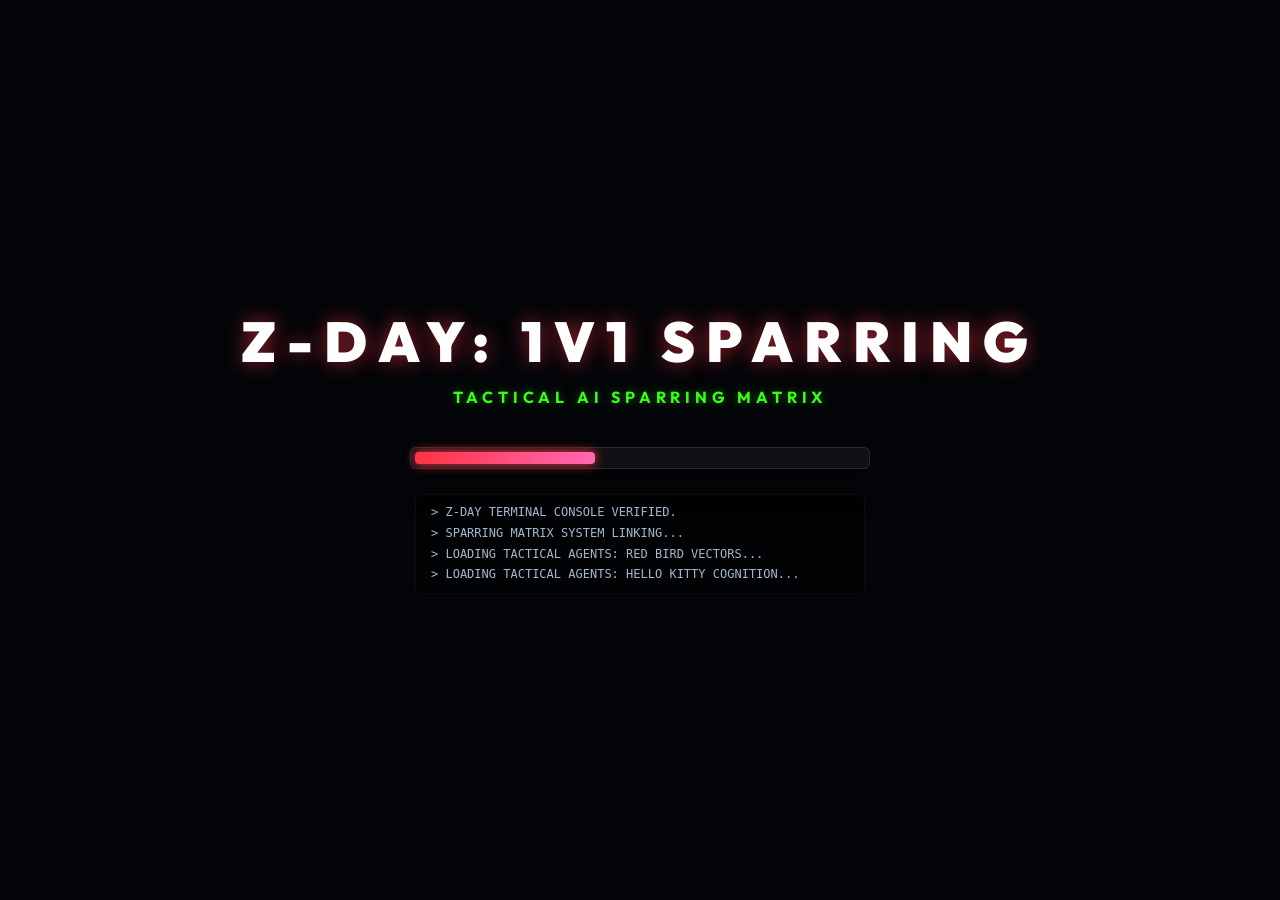
==== commit 2e1ba6e1: "Upload public/index.html" ====
--- a/public/index.html
+++ b/public/index.html
@@ -741,6 +741,35 @@
             0% { opacity: 0.6; }
             100% { opacity: 1; }
         }
+
+        /* 1v1 Mode Selection Buttons */
+        .mode-toggle-btn {
+            padding: 10px 22px;
+            background: rgba(255, 255, 255, 0.04);
+            border: 1.5px solid rgba(255, 255, 255, 0.12);
+            color: var(--text-muted);
+            border-radius: 8px;
+            font-size: 0.85rem;
+            font-weight: 800;
+            text-transform: uppercase;
+            letter-spacing: 0.05em;
+            cursor: pointer;
+            transition: var(--transition-smooth);
+        }
+        .mode-toggle-btn.active {
+            background: linear-gradient(135deg, var(--accent-red) 0%, #cc1b2b 100%);
+            border-color: var(--accent-red);
+            color: #FFF;
+            box-shadow: 0 0 18px rgba(255, 51, 68, 0.4);
+        }
+        .mode-toggle-btn:hover {
+            background: rgba(255, 255, 255, 0.08);
+            border-color: rgba(255, 255, 255, 0.25);
+            color: #FFF;
+        }
+        .hidden {
+            display: none !important;
+        }
     </style>
 </head>
 <body>
@@ -764,9 +793,26 @@
 
     <!-- 2. WEAPON LOADOUT SCREEN -->
     <div class="screen hidden" id="selector-screen">
+        <!-- Game Mode & Difficulty Selection Toggle -->
+        <div class="mode-select-container" style="display: flex; flex-direction: column; gap: 15px; margin-top: 10px; margin-bottom: 25px; align-items: center; justify-content: center; z-index: 20;">
+            <div style="display: flex; gap: 12px;">
+                <button class="mode-toggle-btn active" id="btn-mode-ai" onclick="changeGameMode('ai')">🆚 VS AI</button>
+                <button class="mode-toggle-btn" id="btn-mode-pvp" onclick="changeGameMode('pvp')">👥 VS Player 2 (Local)</button>
+            </div>
+            
+            <!-- AI Difficulty Selection (Only visible when VS AI is active) -->
+            <div id="ai-difficulty-container" style="display: flex; gap: 8px; align-items: center;">
+                <span style="font-size: 0.8rem; text-transform: uppercase; font-weight: 700; letter-spacing: 0.05em; color: var(--text-muted); margin-right: 8px;">AI Difficulty:</span>
+                <button class="mode-toggle-btn diff-btn" id="btn-diff-easy" onclick="changeDifficulty('easy')" style="padding: 6px 14px; font-size: 0.75rem;">Easy</button>
+                <button class="mode-toggle-btn diff-btn active" id="btn-diff-medium" onclick="changeDifficulty('medium')" style="padding: 6px 14px; font-size: 0.75rem;">Medium</button>
+                <button class="mode-toggle-btn diff-btn" id="btn-diff-hard" onclick="changeDifficulty('hard')" style="padding: 6px 14px; font-size: 0.75rem;">Hard</button>
+                <button class="mode-toggle-btn diff-btn" id="btn-diff-exhard" onclick="changeDifficulty('exhard')" style="padding: 6px 14px; font-size: 0.75rem;">Extra Hard</button>
+            </div>
+        </div>
+
         <div class="selector-header">
-            <h2>Select Starting Weapon</h2>
-            <p>Establish primary weapon payload and core ballistic profile</p>
+            <h2 id="weap-select-title">Select Starting Weapon</h2>
+            <p id="weap-select-subtitle">Establish primary weapon payload and core ballistic profile</p>
         </div>
 
         <div style="max-width: 780px; width: 100%; margin-bottom: 35px;">
@@ -898,14 +944,17 @@
             </div>
         </div>
 
-        <button class="launch-btn" onclick="goToCharacterSelect()">Select Operative &rarr;</button>
+        <div style="display: flex; gap: 20px;">
+            <button class="launch-btn hidden" id="weap-back-btn" style="background: rgba(255,255,255,0.05); color: #FFF; border: 1.5px solid rgba(255,255,255,0.15); box-shadow: none;" onclick="handleBackP2ToP1()">&larr; Back to P1</button>
+            <button class="launch-btn" onclick="goToCharacterSelect()">Select Operative &rarr;</button>
+        </div>
     </div>
 
     <!-- 2.5. CHARACTER SELECTOR SCREEN -->
     <div class="screen hidden" id="char-select-screen">
         <div class="selector-header">
-            <h2>Select Your Operative</h2>
-            <p>Determine signature combat vector skin and active passive specs</p>
+            <h2 id="char-select-title">Select Your Operative</h2>
+            <p id="char-select-subtitle">Determine signature combat vector skin and active passive specs</p>
         </div>
 
         <div class="selection-section" style="max-width: 900px; width: 100%;">
@@ -991,7 +1040,7 @@
 
         <div style="display: flex; gap: 20px;">
             <button class="launch-btn" style="background: rgba(255,255,255,0.05); color: #FFF; border: 1.5px solid rgba(255,255,255,0.15); box-shadow: none;" onclick="goToWeaponSelect()">&larr; Back</button>
-            <button class="launch-btn" onclick="startGame()">Deploy to Arena &rarr;</button>
+            <button class="launch-btn" onclick="handleDeployClick()">Deploy to Arena &rarr;</button>
         </div>
     </div>
 
@@ -1023,7 +1072,7 @@
                         <span class="hud-score-value player" id="score-player-val">0</span>
                         <span style="color: rgba(255,255,255,0.25); font-weight: 900;">:</span>
                         <span class="hud-score-value ai" id="score-ai-val">0</span>
-                        <span class="hud-score-label">AI</span>
+                        <span class="hud-score-label" id="score-opp-label">AI</span>
                     </div>
 
                     <!-- Opponent Health & Profile -->
@@ -1381,11 +1430,59 @@
         // --- Selection Variables & Logic ---
         let selectedCharacter = 'red-bird';
         let selectedWeapon = 'carbine';
+        
+        let gameMode = 'ai'; // 'ai' or 'pvp'
+        let selectionStage = 1; // 1 for Player 1, 2 for Player 2
+        let aiDifficulty = 'medium'; // 'easy', 'medium', 'hard', 'exhard'
+
+        function changeGameMode(mode) {
+            gameMode = mode;
+            document.querySelectorAll('.mode-toggle-btn').forEach(btn => {
+                if (!btn.classList.contains('diff-btn')) btn.classList.remove('active');
+            });
+            if (mode === 'ai') {
+                document.getElementById('btn-mode-ai').classList.add('active');
+                document.getElementById('ai-difficulty-container').style.display = 'flex';
+                document.getElementById('score-opp-label').textContent = `AI (${aiDifficulty.toUpperCase()})`;
+            } else {
+                document.getElementById('btn-mode-pvp').classList.add('active');
+                document.getElementById('ai-difficulty-container').style.display = 'none';
+                document.getElementById('score-opp-label').textContent = 'P2';
+            }
+        }
+
+        function changeDifficulty(diff) {
+            aiDifficulty = diff;
+            document.querySelectorAll('.diff-btn').forEach(btn => btn.classList.remove('active'));
+            if (diff === 'easy') document.getElementById('btn-diff-easy').classList.add('active');
+            else if (diff === 'medium') document.getElementById('btn-diff-medium').classList.add('active');
+            else if (diff === 'hard') document.getElementById('btn-diff-hard').classList.add('active');
+            else if (diff === 'exhard') document.getElementById('btn-diff-exhard').classList.add('active');
+            
+            if (gameMode === 'ai') {
+                document.getElementById('score-opp-label').textContent = `AI (${diff.toUpperCase()})`;
+            }
+            audio.playPowerUp();
+        }
 
         function selectChar(charId) {
-            selectedCharacter = charId;
+            if (gameMode === 'pvp' && selectionStage === 2) {
+                ai.selectedCharacter = charId;
+            } else {
+                selectedCharacter = charId;
+            }
             document.querySelectorAll('.char-card').forEach(card => card.classList.remove('selected'));
             document.getElementById(`char-${charId}`).classList.add('selected');
+        }
+
+        function selectWeapon(weapId) {
+            if (gameMode === 'pvp' && selectionStage === 2) {
+                ai.selectedWeapon = weapId;
+            } else {
+                selectedWeapon = weapId;
+            }
+            document.querySelectorAll('.weapon-card').forEach(card => card.classList.remove('selected'));
+            document.getElementById(`weap-${weapId}`).classList.add('selected');
         }
 
         function goToCharacterSelect() {
@@ -1404,11 +1501,69 @@
             document.getElementById('selector-screen').classList.remove('hidden');
         }
 
-        // Select Weapon
-        function selectWeapon(weapId) {
-            selectedWeapon = weapId;
+        function startP2Selection() {
+            selectionStage = 2;
+            
+            // Set defaults for Player 2 selection
+            ai.selectedWeapon = 'carbine';
+            ai.selectedCharacter = 'red-bird';
+
+            // Hide the game mode selectors during player 2 select
+            document.querySelector('.mode-select-container').style.display = 'none';
+
+            // Show the Back to Player 1 button
+            document.getElementById('weap-back-btn').classList.remove('hidden');
+
+            // Update UI highlights
             document.querySelectorAll('.weapon-card').forEach(card => card.classList.remove('selected'));
-            document.getElementById(`weap-${weapId}`).classList.add('selected');
+            document.getElementById('weap-carbine').classList.add('selected');
+            
+            document.querySelectorAll('.char-card').forEach(card => card.classList.remove('selected'));
+            document.getElementById('char-red-bird').classList.add('selected');
+
+            // Update headers for Player 2
+            document.getElementById('weap-select-title').textContent = "Player 2: Select Starting Weapon";
+            document.getElementById('weap-select-subtitle').textContent = "Establish Player 2's primary weapon payload";
+            document.getElementById('char-select-title').textContent = "Player 2: Select Your Operative";
+            document.getElementById('char-select-subtitle').textContent = "Determine Player 2's combat vector skin and active passive";
+
+            // Go back to weapon screen
+            document.getElementById('char-select-screen').classList.add('hidden');
+            document.getElementById('selector-screen').classList.remove('hidden');
+            
+            audio.playPowerUp();
+        }
+
+        function handleBackP2ToP1() {
+            selectionStage = 1;
+            
+            // Show mode selection again
+            document.querySelector('.mode-select-container').style.display = 'flex';
+
+            // Hide back to P1 button
+            document.getElementById('weap-back-btn').classList.add('hidden');
+
+            // Restore titles for Player 1 / defaults
+            document.getElementById('weap-select-title').textContent = "Select Starting Weapon";
+            document.getElementById('weap-select-subtitle').textContent = "Establish primary weapon payload and core ballistic profile";
+            document.getElementById('char-select-title').textContent = "Select Your Operative";
+            document.getElementById('char-select-subtitle').textContent = "Determine signature combat vector skin and active passive specs";
+
+            // Go to character screen of Player 1
+            document.getElementById('selector-screen').classList.add('hidden');
+            document.getElementById('char-select-screen').classList.remove('hidden');
+            
+            // Set highlights back to Player 1 selection
+            selectWeapon(selectedWeapon);
+            selectChar(selectedCharacter);
+        }
+
+        function handleDeployClick() {
+            if (gameMode === 'pvp' && selectionStage === 1) {
+                startP2Selection();
+            } else {
+                startGame();
+            }
         }
 
         // --- Game Setup & Loop ---
@@ -1421,89 +1576,89 @@
             carbine: {
                 name: "Red Bird Carbine",
                 damage: 80,
-                fireDelay: 330,
+                fireDelay: 220,
                 capacity: 35,
-                reloadTime: 1200,
+                reloadTime: 800,
                 reserve: 140,
                 type: 'semi',
-                bulletSpeed: 10,
+                bulletSpeed: 14,
                 color: '#ff3344'
             },
             blaster: {
                 name: "Kitty Bubble SMG",
-                damage: 30,
-                fireDelay: 100,
+                damage: 36,
+                fireDelay: 70,
                 capacity: 55,
-                reloadTime: 1500,
+                reloadTime: 1000,
                 reserve: 220,
                 type: 'auto',
-                bulletSpeed: 12,
+                bulletSpeed: 16,
                 color: '#ff69b4'
             },
             bazooka: {
                 name: "Sling-Shot Bazooka",
                 damage: 250,
-                fireDelay: 1200,
+                fireDelay: 800,
                 capacity: 30,
-                reloadTime: 2200,
+                reloadTime: 1500,
                 reserve: 100,
                 type: 'heavy',
-                bulletSpeed: 6.5,
+                bulletSpeed: 10,
                 color: '#ffcc00'
             },
             raygun: {
                 name: "Ray-Kitty Laser Blaster",
-                damage: 95,
-                fireDelay: 250,
+                damage: 110,
+                fireDelay: 180,
                 capacity: 40,
-                reloadTime: 1400,
+                reloadTime: 900,
                 reserve: 160,
                 type: 'semi',
-                bulletSpeed: 16,
+                bulletSpeed: 22,
                 color: '#00ffff'
             },
             drumgun: {
                 name: "Isabelle Drum Rifle",
-                damage: 45,
-                fireDelay: 125,
+                damage: 55,
+                fireDelay: 90,
                 capacity: 55,
-                reloadTime: 1800,
+                reloadTime: 1200,
                 reserve: 220,
                 type: 'auto',
-                bulletSpeed: 11,
+                bulletSpeed: 15,
                 color: '#39ff14'
             },
             shotgun: {
                 name: "Flock Scattergun",
-                damage: 55,
-                fireDelay: 700,
+                damage: 65,
+                fireDelay: 450,
                 capacity: 30,
-                reloadTime: 1600,
+                reloadTime: 1100,
                 reserve: 120,
                 type: 'semi',
-                bulletSpeed: 9,
+                bulletSpeed: 13,
                 color: '#ff3344'
             },
             sniper: {
                 name: "Sonic Bolt Sniper",
                 damage: 300,
-                fireDelay: 1500,
+                fireDelay: 900,
                 capacity: 35,
-                reloadTime: 2000,
+                reloadTime: 1300,
                 reserve: 105,
                 type: 'semi',
-                bulletSpeed: 20,
+                bulletSpeed: 28,
                 color: '#ffd700'
             },
             nookrifle: {
                 name: "Nook's Bells Rifle",
-                damage: 70,
-                fireDelay: 500,
+                damage: 85,
+                fireDelay: 300,
                 capacity: 45,
-                reloadTime: 1300,
+                reloadTime: 950,
                 reserve: 180,
                 type: 'burst',
-                bulletSpeed: 13,
+                bulletSpeed: 17,
                 color: '#c5a059'
             }
         };
@@ -1671,13 +1826,18 @@
             else if (selectedCharacter === 'sonic') player.speed = 4.4;
             else if (selectedCharacter === 'tom-nook') player.speed = 3.6;
 
-            const chars = ['red-bird', 'hello-kitty', 'isabelle', 'black-bird', 'sonic', 'tom-nook'];
-            const weaps = ['carbine', 'blaster', 'bazooka', 'raygun', 'drumgun', 'shotgun', 'sniper', 'nookrifle'];
-            ai.selectedCharacter = chars[Math.floor(Math.random() * chars.length)];
-            ai.selectedWeapon = weaps[Math.floor(Math.random() * weaps.length)];
-            
-            document.getElementById('opp-username').textContent = `AI (${ai.selectedCharacter.replace('-', ' ').toUpperCase()})`;
-
+            if (gameMode === 'pvp') {
+                document.getElementById('opp-username').textContent = `PLAYER 2 (${ai.selectedCharacter.replace('-', ' ').toUpperCase()})`;
+                document.getElementById('score-opp-label').textContent = 'P2';
+            } else {
+                const chars = ['red-bird', 'hello-kitty', 'isabelle', 'black-bird', 'sonic', 'tom-nook'];
+                const weaps = ['carbine', 'blaster', 'bazooka', 'raygun', 'drumgun', 'shotgun', 'sniper', 'nookrifle'];
+                ai.selectedCharacter = chars[Math.floor(Math.random() * chars.length)];
+                ai.selectedWeapon = weaps[Math.floor(Math.random() * weaps.length)];
+                document.getElementById('opp-username').textContent = `AI (${ai.selectedCharacter.replace('-', ' ').toUpperCase()})`;
+                document.getElementById('score-opp-label').textContent = 'AI';
+            }
+            
             ai.x = 700;
             ai.y = 300;
             ai.health = 100;
@@ -1690,14 +1850,37 @@
             ai.ringShieldRegenTimer = 0;
             ai.invincibilityFrames = 0;
 
-            if (ai.selectedCharacter === 'red-bird') ai.speed = 3.5;
-            else if (ai.selectedCharacter === 'hello-kitty') ai.speed = 3.8;
+            let baseSpeedAI = 3.5;
+            if (ai.selectedCharacter === 'red-bird') baseSpeedAI = 3.5;
+            else if (ai.selectedCharacter === 'hello-kitty') baseSpeedAI = 3.8;
             else if (ai.selectedCharacter === 'isabelle') {
-                ai.speed = 4.3;
+                baseSpeedAI = 4.3;
                 ai.activeWeapon.reloadTime *= 0.85;
-            } else if (ai.selectedCharacter === 'black-bird') ai.speed = 3.3;
-            else if (ai.selectedCharacter === 'sonic') ai.speed = 4.4;
-            else if (ai.selectedCharacter === 'tom-nook') ai.speed = 3.6;
+            } else if (ai.selectedCharacter === 'black-bird') baseSpeedAI = 3.3;
+            else if (ai.selectedCharacter === 'sonic') baseSpeedAI = 4.4;
+            else if (ai.selectedCharacter === 'tom-nook') baseSpeedAI = 3.6;
+
+            if (gameMode === 'ai') {
+                if (aiDifficulty === 'easy') {
+                    baseSpeedAI *= 0.65;
+                    ai.activeWeapon.fireDelay *= 1.6;
+                    ai.activeWeapon.reloadTime *= 1.4;
+                    ai.activeWeapon.bulletSpeed *= 0.75;
+                } else if (aiDifficulty === 'medium') {
+                    // Normal stats
+                } else if (aiDifficulty === 'hard') {
+                    baseSpeedAI *= 1.25;
+                    ai.activeWeapon.fireDelay *= 0.75;
+                    ai.activeWeapon.reloadTime *= 0.8;
+                    ai.activeWeapon.bulletSpeed *= 1.2;
+                } else if (aiDifficulty === 'exhard') {
+                    baseSpeedAI *= 1.45;
+                    ai.activeWeapon.fireDelay *= 0.55;
+                    ai.activeWeapon.reloadTime *= 0.6;
+                    ai.activeWeapon.bulletSpeed *= 1.35;
+                }
+            }
+            ai.speed = baseSpeedAI;
 
             bullets = [];
             particles = [];
@@ -1723,10 +1906,33 @@
         }
 
         function relaunchSelector() {
+            selectionStage = 1;
+            
+            // Show mode selection again
+            document.querySelector('.mode-select-container').style.display = 'flex';
+            if (gameMode === 'ai') {
+                document.getElementById('ai-difficulty-container').style.display = 'flex';
+            } else {
+                document.getElementById('ai-difficulty-container').style.display = 'none';
+            }
+
+            // Hide back to P1 button
+            document.getElementById('weap-back-btn').classList.add('hidden');
+
+            // Restore titles for Player 1 / defaults
+            document.getElementById('weap-select-title').textContent = "Select Starting Weapon";
+            document.getElementById('weap-select-subtitle').textContent = "Establish primary weapon payload and core ballistic profile";
+            document.getElementById('char-select-title').textContent = "Select Your Operative";
+            document.getElementById('char-select-subtitle').textContent = "Determine signature combat vector skin and active passive specs";
+
             document.getElementById('gameover-screen').classList.remove('active');
             document.getElementById('game-screen').classList.add('hidden');
             document.getElementById('selector-screen').classList.remove('hidden');
             gameState = 'SELECTOR';
+            
+            // Set highlights back to Player 1 selection
+            selectWeapon(selectedWeapon);
+            selectChar(selectedCharacter);
         }
 
         function triggerRoundEnd(winner) {
@@ -1774,7 +1980,8 @@
                 goTitle.textContent = "DECIMATED";
                 goTitle.className = "gameover-title";
             }
-            document.getElementById('go-final-score').textContent = `PLAYER ${playerWins} - ${aiWins} AI`;
+            const oppLabel = (gameMode === 'pvp') ? 'P2' : 'AI';
+            document.getElementById('go-final-score').textContent = `PLAYER ${playerWins} - ${aiWins} ${oppLabel}`;
             document.getElementById('gameover-screen').classList.add('active');
         }
 
@@ -2164,68 +2371,124 @@
                 player.y = Math.max(player.radius, Math.min(canvas.height - player.radius, player.y));
             }
 
-            // AI Movement & Behavior
+            // AI / Player 2 Movement & Behavior
             if (!intermissionActive && ai.health > 0) {
-                ai.behaviorTimer--;
-                
-                if (ai.behaviorTimer <= 0) {
-                    ai.behaviorTimer = Math.random() * 40 + 20;
-
-                    let nearestDrop = null;
-                    let minDist = 9999;
-                    drops.forEach(d => {
-                        const dist = Math.hypot(ai.x - d.x, ai.y - d.y);
-                        if (dist < minDist) {
-                            minDist = dist;
-                            nearestDrop = d;
+                if (gameMode === 'pvp') {
+                    // Player 2 keyboard movement (Arrow keys)
+                    let p2MoveX = 0;
+                    let p2MoveY = 0;
+                    if (keys['ArrowUp']) p2MoveY -= 1;
+                    if (keys['ArrowDown']) p2MoveY += 1;
+                    if (keys['ArrowLeft']) p2MoveX -= 1;
+                    if (keys['ArrowRight']) p2MoveX += 1;
+
+                    if (p2MoveX !== 0 || p2MoveY !== 0) {
+                        const len = Math.sqrt(p2MoveX * p2MoveX + p2MoveY * p2MoveY);
+                        let currentSpeed = ai.speed;
+                        if (keys['Slash'] || keys['ShiftRight'] || keys['/']) {
+                            currentSpeed *= 1.45;
                         }
-                    });
-
-                    if (ai.health < 40 && nearestDrop && nearestDrop.type === 'health' && minDist < 350) {
-                        ai.actionState = 'MAGNETIZING_POWERUP';
-                        ai.targetX = nearestDrop.x;
-                        ai.targetY = nearestDrop.y;
-                    } else if (nearestDrop && minDist < 180) {
-                        ai.actionState = 'MAGNETIZING_POWERUP';
-                        ai.targetX = nearestDrop.x;
-                        ai.targetY = nearestDrop.y;
+                        p2MoveX = (p2MoveX / len) * currentSpeed;
+                        p2MoveY = (p2MoveY / len) * currentSpeed;
+                        ai.x += p2MoveX;
+                        ai.y += p2MoveY;
+                    }
+
+                    // Aiming: manual aim with IJKL, auto-aim at Player 1 if not pressed
+                    let p2AimX = 0;
+                    let p2AimY = 0;
+                    if (keys['i'] || keys['I']) p2AimY -= 1;
+                    if (keys['k'] || keys['K']) p2AimY += 1;
+                    if (keys['j'] || keys['J']) p2AimX -= 1;
+                    if (keys['l'] || keys['L']) p2AimX += 1;
+
+                    if (p2AimX !== 0 || p2AimY !== 0) {
+                        ai.angle = Math.atan2(p2AimY, p2AimX);
                     } else {
-                        const pDist = Math.hypot(ai.x - player.x, ai.y - player.y);
-                        if (ai.health < 35) {
-                            ai.actionState = 'FLEEING';
-                            const distPort0 = Math.hypot(ai.x - portals[0].x, ai.y - portals[0].y);
-                            const distPort1 = Math.hypot(ai.x - portals[1].x, ai.y - portals[1].y);
-                            const targetPortal = (distPort0 < distPort1) ? portals[0] : portals[1];
-                            ai.targetX = targetPortal.x;
-                            ai.targetY = targetPortal.y;
-                        } else if (pDist > 300) {
-                            ai.actionState = 'CHASING';
-                            ai.targetX = player.x + (Math.random() * 80 - 40);
-                            ai.targetY = player.y + (Math.random() * 80 - 40);
+                        // Default auto-aim at Player 1
+                        ai.angle = Math.atan2(player.y - ai.y, player.x - ai.x);
+                    }
+
+                    // Shooting for Player 2: Enter or Right Control or Numpad0
+                    if (keys['Enter'] || keys['ControlRight'] || keys['Numpad0']) {
+                        shootActiveWeaponAI();
+                    }
+
+                    ai.x = Math.max(ai.radius, Math.min(canvas.width - ai.radius, ai.x));
+                    ai.y = Math.max(ai.radius, Math.min(canvas.height - ai.radius, ai.y));
+                } else {
+                    ai.behaviorTimer--;
+                    
+                    if (ai.behaviorTimer <= 0) {
+                        let baseInterval = 40;
+                        if (aiDifficulty === 'easy') baseInterval = 80;
+                        else if (aiDifficulty === 'hard') baseInterval = 25;
+                        else if (aiDifficulty === 'exhard') baseInterval = 12;
+                        
+                        ai.behaviorTimer = Math.random() * baseInterval + baseInterval / 2;
+
+                        let nearestDrop = null;
+                        let minDist = 9999;
+                        drops.forEach(d => {
+                            const dist = Math.hypot(ai.x - d.x, ai.y - d.y);
+                            if (dist < minDist) {
+                                minDist = dist;
+                                nearestDrop = d;
+                            }
+                        });
+
+                        if (ai.health < 40 && nearestDrop && nearestDrop.type === 'health' && minDist < 350) {
+                            ai.actionState = 'MAGNETIZING_POWERUP';
+                            ai.targetX = nearestDrop.x;
+                            ai.targetY = nearestDrop.y;
+                        } else if (nearestDrop && minDist < 180) {
+                            ai.actionState = 'MAGNETIZING_POWERUP';
+                            ai.targetX = nearestDrop.x;
+                            ai.targetY = nearestDrop.y;
                         } else {
-                            ai.actionState = 'WANDERING';
-                            ai.targetX = ai.x + (Math.random() * 200 - 100);
-                            ai.targetY = ai.y + (Math.random() * 200 - 100);
+                            const pDist = Math.hypot(ai.x - player.x, ai.y - player.y);
+                            if (ai.health < 35) {
+                                ai.actionState = 'FLEEING';
+                                const distPort0 = Math.hypot(ai.x - portals[0].x, ai.y - portals[0].y);
+                                const distPort1 = Math.hypot(ai.x - portals[1].x, ai.y - portals[1].y);
+                                const targetPortal = (distPort0 < distPort1) ? portals[0] : portals[1];
+                                ai.targetX = targetPortal.x;
+                                ai.targetY = targetPortal.y;
+                            } else if (pDist > 300) {
+                                ai.actionState = 'CHASING';
+                                ai.targetX = player.x + (Math.random() * 80 - 40);
+                                ai.targetY = player.y + (Math.random() * 80 - 40);
+                            } else {
+                                ai.actionState = 'WANDERING';
+                                ai.targetX = ai.x + (Math.random() * 200 - 100);
+                                ai.targetY = ai.y + (Math.random() * 200 - 100);
+                            }
                         }
                     }
+
+                    let adx = ai.targetX - ai.x;
+                    let ady = ai.targetY - ai.y;
+                    let adist = Math.hypot(adx, ady);
+                    if (adist > 5) {
+                        ai.x += (adx / adist) * ai.speed;
+                        ai.y += (ady / adist) * ai.speed;
+                    }
+
+                    ai.angle = Math.atan2(player.y - ai.y, player.x - ai.x);
+                    const pDistToPlayer = Math.hypot(player.x - ai.x, player.y - ai.y);
+                    
+                    let shootChance = 0.12;
+                    if (aiDifficulty === 'easy') shootChance = 0.05;
+                    else if (aiDifficulty === 'hard') shootChance = 0.18;
+                    else if (aiDifficulty === 'exhard') shootChance = 0.28;
+                    
+                    if (pDistToPlayer < 450 && Math.random() < shootChance) {
+                        shootActiveWeaponAI();
+                    }
+
+                    ai.x = Math.max(ai.radius, Math.min(canvas.width - ai.radius, ai.x));
+                    ai.y = Math.max(ai.radius, Math.min(canvas.height - ai.radius, ai.y));
                 }
-
-                let adx = ai.targetX - ai.x;
-                let ady = ai.targetY - ai.y;
-                let adist = Math.hypot(adx, ady);
-                if (adist > 5) {
-                    ai.x += (adx / adist) * ai.speed;
-                    ai.y += (ady / adist) * ai.speed;
-                }
-
-                ai.angle = Math.atan2(player.y - ai.y, player.x - ai.x);
-                const pDistToPlayer = Math.hypot(player.x - ai.x, player.y - ai.y);
-                if (pDistToPlayer < 450 && Math.random() < 0.12) {
-                    shootActiveWeaponAI();
-                }
-
-                ai.x = Math.max(ai.radius, Math.min(canvas.width - ai.radius, ai.x));
-                ai.y = Math.max(ai.radius, Math.min(canvas.height - ai.radius, ai.y));
             }
 
             // Portal checks
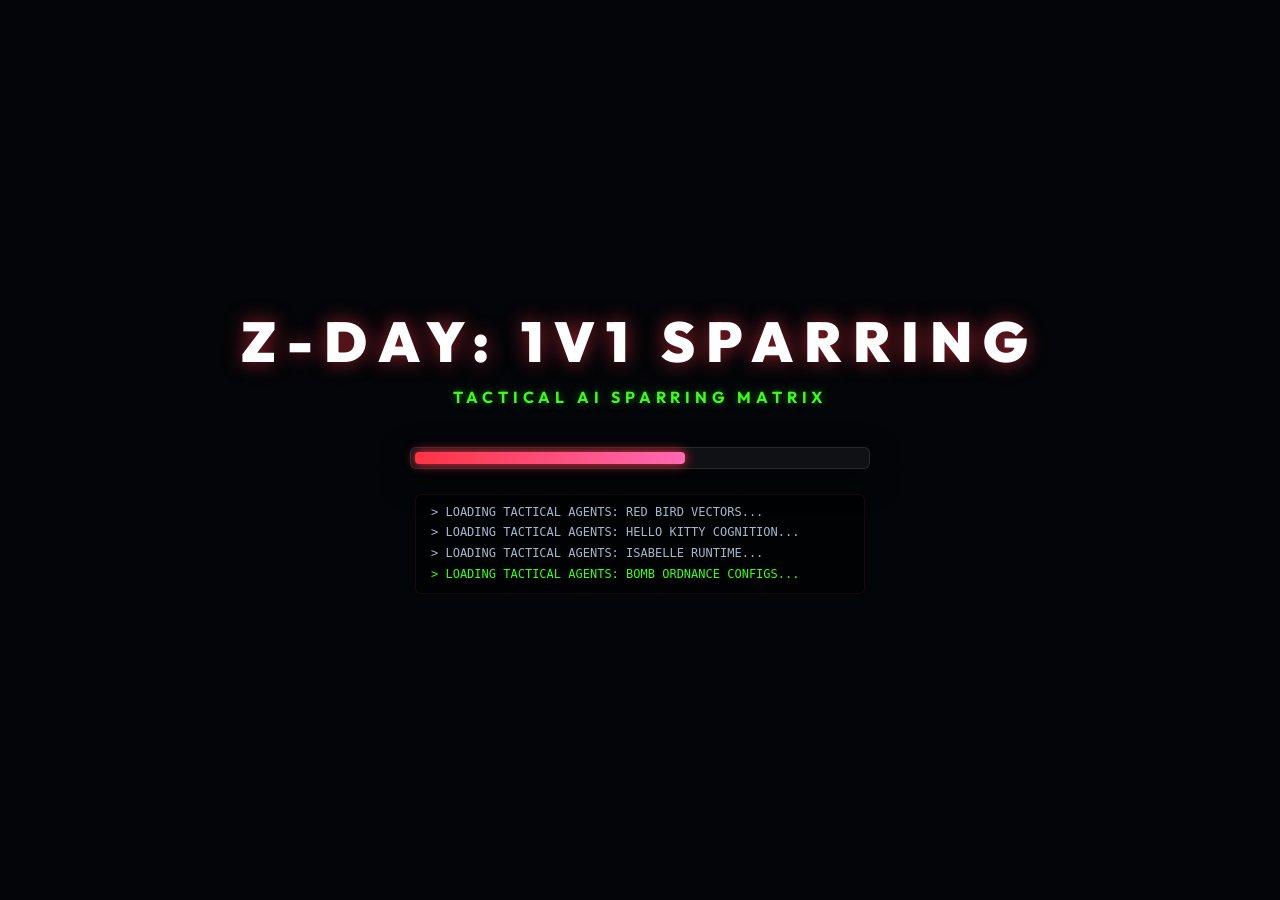
==== commit d76818f3: "Upload public/index.html" ====
--- a/public/index.html
+++ b/public/index.html
@@ -807,6 +807,18 @@
                 <button class="mode-toggle-btn diff-btn active" id="btn-diff-medium" onclick="changeDifficulty('medium')" style="padding: 6px 14px; font-size: 0.75rem;">Medium</button>
                 <button class="mode-toggle-btn diff-btn" id="btn-diff-hard" onclick="changeDifficulty('hard')" style="padding: 6px 14px; font-size: 0.75rem;">Hard</button>
                 <button class="mode-toggle-btn diff-btn" id="btn-diff-exhard" onclick="changeDifficulty('exhard')" style="padding: 6px 14px; font-size: 0.75rem;">Extra Hard</button>
+            </div>
+
+            <!-- Name Customization Inputs -->
+            <div class="name-inputs-container" style="display: flex; gap: 15px; margin-top: 5px; align-items: center; justify-content: center;">
+                <div class="input-group" id="p1-name-group" style="display: flex; flex-direction: column; gap: 4px;">
+                    <label style="font-size: 0.65rem; text-transform: uppercase; font-weight: 700; color: var(--text-muted); letter-spacing: 0.05em; text-align: left;">Player 1 Name</label>
+                    <input type="text" id="p1-name-input" value="Player 1" oninput="changeP1Name(this.value)" style="padding: 8px 16px; background: rgba(0,0,0,0.4); border: 1px solid rgba(255,255,255,0.1); border-radius: 6px; color: #FFF; font-family: inherit; font-size: 0.85rem; outline: none; width: 160px; transition: border 0.2s;" onfocus="this.style.borderColor='rgba(255,51,68,0.4)'" onblur="this.style.borderColor='rgba(255,255,255,0.1)'"/>
+                </div>
+                <div class="input-group" id="p2-name-group" style="display: flex; flex-direction: column; gap: 4px; display: none;">
+                    <label style="font-size: 0.65rem; text-transform: uppercase; font-weight: 700; color: var(--text-muted); letter-spacing: 0.05em; text-align: left;">Player 2 Name</label>
+                    <input type="text" id="p2-name-input" value="Player 2" oninput="changeP2Name(this.value)" style="padding: 8px 16px; background: rgba(0,0,0,0.4); border: 1px solid rgba(255,255,255,0.1); border-radius: 6px; color: #FFF; font-family: inherit; font-size: 0.85rem; outline: none; width: 160px; transition: border 0.2s;" onfocus="this.style.borderColor='rgba(0,255,255,0.4)'" onblur="this.style.borderColor='rgba(255,255,255,0.1)'"/>
+                </div>
             </div>
         </div>
 
@@ -1434,6 +1446,8 @@
         let gameMode = 'ai'; // 'ai' or 'pvp'
         let selectionStage = 1; // 1 for Player 1, 2 for Player 2
         let aiDifficulty = 'medium'; // 'easy', 'medium', 'hard', 'exhard'
+        let p1Name = 'Player 1';
+        let p2Name = 'Player 2';
 
         function changeGameMode(mode) {
             gameMode = mode;
@@ -1443,11 +1457,25 @@
             if (mode === 'ai') {
                 document.getElementById('btn-mode-ai').classList.add('active');
                 document.getElementById('ai-difficulty-container').style.display = 'flex';
+                document.getElementById('p2-name-group').style.display = 'none';
                 document.getElementById('score-opp-label').textContent = `AI (${aiDifficulty.toUpperCase()})`;
             } else {
                 document.getElementById('btn-mode-pvp').classList.add('active');
                 document.getElementById('ai-difficulty-container').style.display = 'none';
+                document.getElementById('p2-name-group').style.display = 'flex';
                 document.getElementById('score-opp-label').textContent = 'P2';
+            }
+        }
+
+        function changeP1Name(name) {
+            p1Name = name.trim() || 'Player 1';
+            document.getElementById('hud-username').textContent = p1Name;
+        }
+
+        function changeP2Name(name) {
+            p2Name = name.trim() || 'Player 2';
+            if (gameMode === 'pvp') {
+                document.getElementById('opp-username').textContent = `${p2Name} (${ai.selectedCharacter.replace('-', ' ').toUpperCase()})`;
             }
         }
 
@@ -1742,7 +1770,63 @@
             if (e.key === 'r' || e.key === 'R' || e.code === 'KeyR') {
                 triggerManualReload();
             }
+            if (e.key === 'Control' || e.code === 'ControlLeft' || e.code === 'ControlRight') {
+                if (gameState === 'PLAYING' && !intermissionActive) {
+                    e.preventDefault();
+                    if (e.code === 'ControlRight') {
+                        if (gameMode === 'pvp') {
+                            cycleWeaponP2();
+                        }
+                    } else {
+                        cycleWeaponP1();
+                    }
+                }
+            }
         });
+
+        const WEAPONS_KEYS = ['carbine', 'blaster', 'bazooka', 'raygun', 'drumgun', 'shotgun', 'sniper', 'nookrifle'];
+
+        function cycleWeaponP1() {
+            let currentIndex = WEAPONS_KEYS.indexOf(selectedWeapon);
+            currentIndex = (currentIndex + 1) % WEAPONS_KEYS.length;
+            selectedWeapon = WEAPONS_KEYS[currentIndex];
+
+            const spec = WEAPONS[selectedWeapon];
+            player.activeWeapon = JSON.parse(JSON.stringify(spec));
+            
+            if (selectedCharacter === 'isabelle') {
+                player.activeWeapon.reloadTime *= 0.85;
+            }
+
+            player.ammoInMag = player.activeWeapon.capacity;
+            player.ammoReserve = player.activeWeapon.reserve;
+            player.reloading = false;
+            
+            audio.playReload();
+            spawnExplosiveSparks(player.x, player.y, player.activeWeapon.color, 12);
+            updateHUD();
+        }
+
+        function cycleWeaponP2() {
+            let currentIndex = WEAPONS_KEYS.indexOf(ai.selectedWeapon);
+            currentIndex = (currentIndex + 1) % WEAPONS_KEYS.length;
+            ai.selectedWeapon = WEAPONS_KEYS[currentIndex];
+
+            const spec = WEAPONS[ai.selectedWeapon];
+            ai.activeWeapon = JSON.parse(JSON.stringify(spec));
+            
+            if (ai.selectedCharacter === 'isabelle') {
+                ai.activeWeapon.reloadTime *= 0.85;
+            }
+
+            ai.ammoInMag = ai.activeWeapon.capacity;
+            ai.ammoReserve = ai.activeWeapon.reserve;
+            ai.reloading = false;
+            
+            audio.playReload();
+            spawnExplosiveSparks(ai.x, ai.y, ai.activeWeapon.color, 12);
+            updateHUD();
+        }
 
         window.addEventListener('keyup', (e) => {
             keys[e.key] = false;
@@ -1826,8 +1910,10 @@
             else if (selectedCharacter === 'sonic') player.speed = 4.4;
             else if (selectedCharacter === 'tom-nook') player.speed = 3.6;
 
+            document.getElementById('hud-username').textContent = p1Name;
+
             if (gameMode === 'pvp') {
-                document.getElementById('opp-username').textContent = `PLAYER 2 (${ai.selectedCharacter.replace('-', ' ').toUpperCase()})`;
+                document.getElementById('opp-username').textContent = `${p2Name} (${ai.selectedCharacter.replace('-', ' ').toUpperCase()})`;
                 document.getElementById('score-opp-label').textContent = 'P2';
             } else {
                 const chars = ['red-bird', 'hello-kitty', 'isabelle', 'black-bird', 'sonic', 'tom-nook'];
@@ -2358,8 +2444,8 @@
                 if (moveX !== 0 || moveY !== 0) {
                     const len = Math.sqrt(moveX * moveX + moveY * moveY);
                     let currentSpeed = player.speed;
-                    if (keys['Shift']) {
-                        currentSpeed *= 1.45;
+                    if (keys['Shift'] || keys['ShiftLeft']) {
+                        currentSpeed *= 1.75;
                     }
                     moveX = (moveX / len) * currentSpeed;
                     moveY = (moveY / len) * currentSpeed;
@@ -2386,7 +2472,7 @@
                         const len = Math.sqrt(p2MoveX * p2MoveX + p2MoveY * p2MoveY);
                         let currentSpeed = ai.speed;
                         if (keys['Slash'] || keys['ShiftRight'] || keys['/']) {
-                            currentSpeed *= 1.45;
+                            currentSpeed *= 1.75;
                         }
                         p2MoveX = (p2MoveX / len) * currentSpeed;
                         p2MoveY = (p2MoveY / len) * currentSpeed;
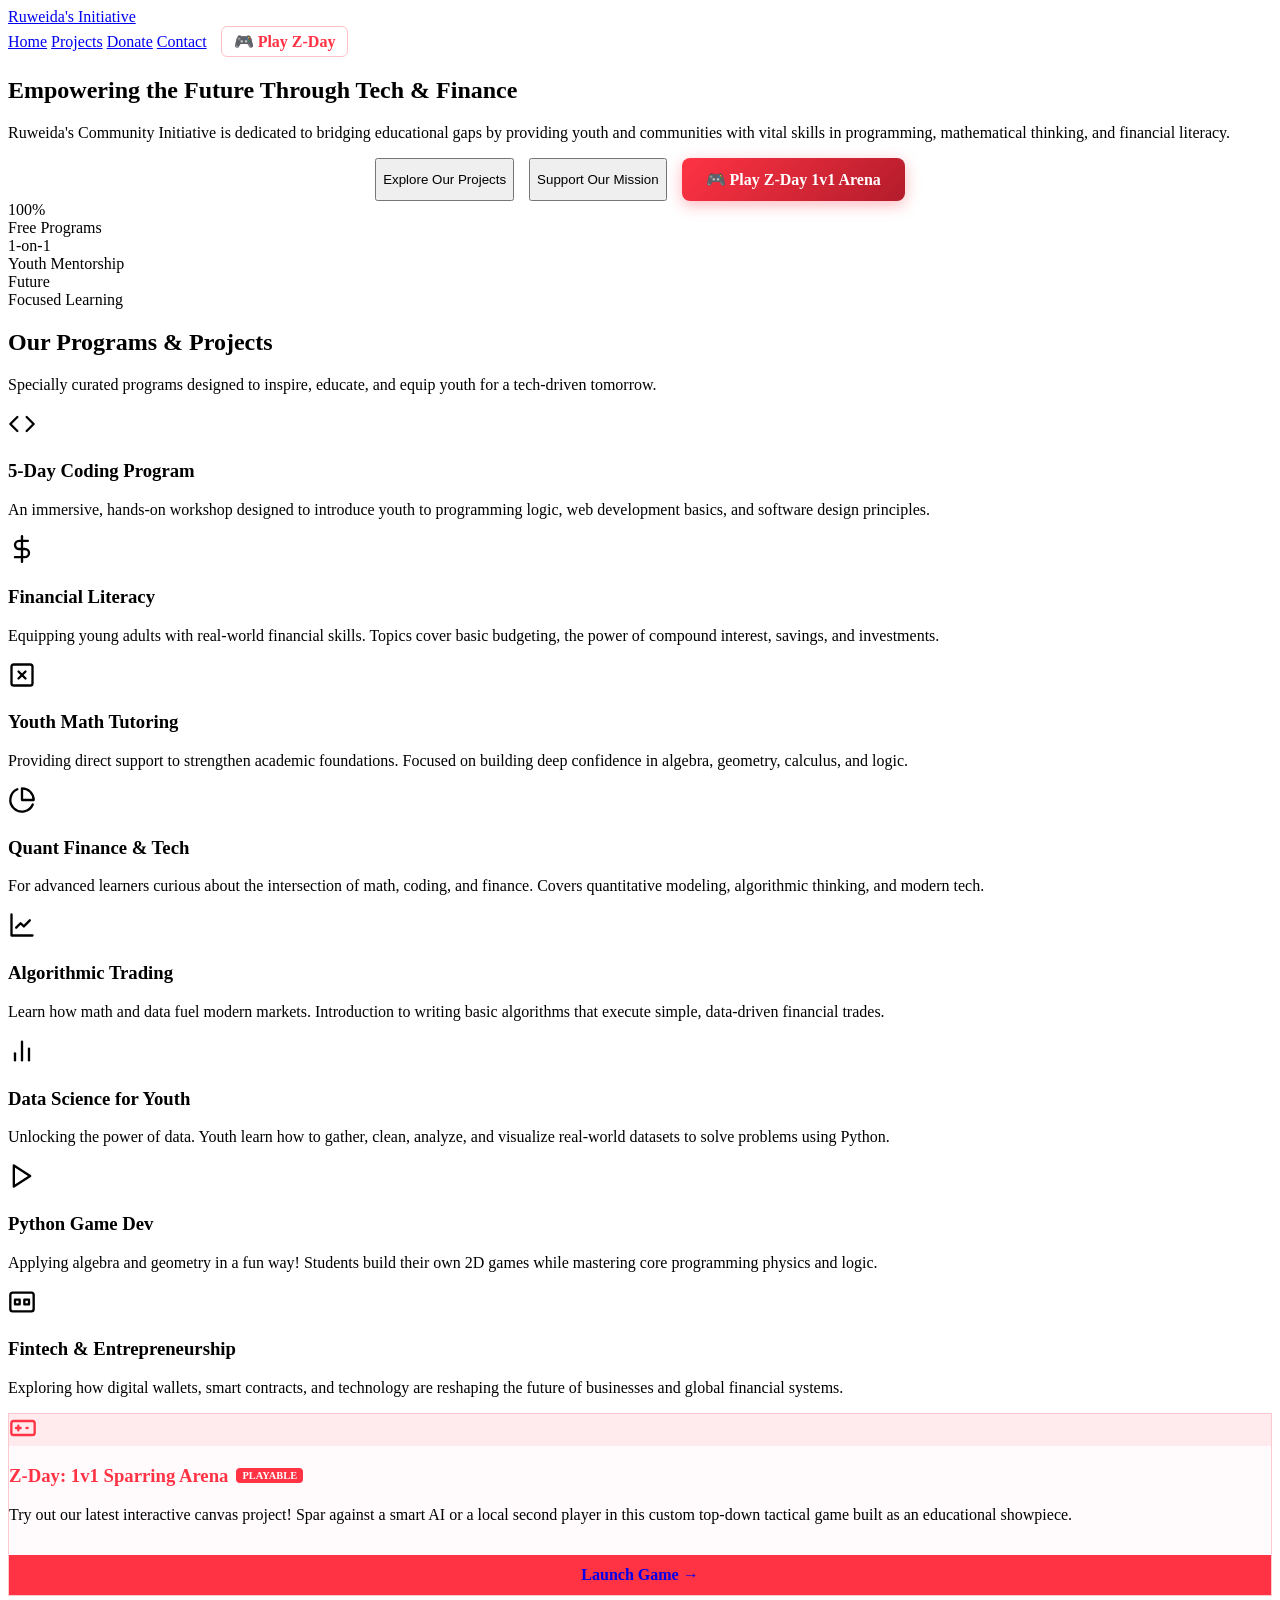
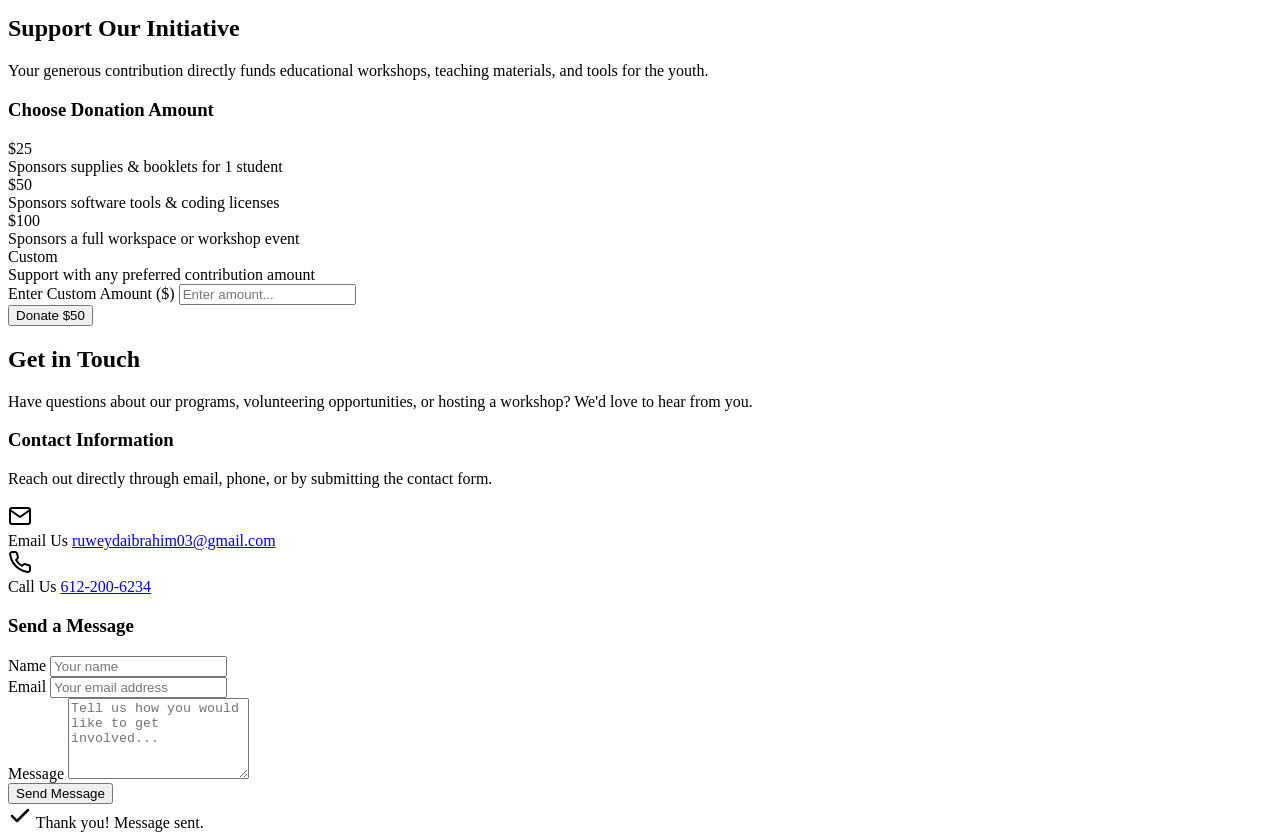
==== commit 92275a70: "Upload public/index.html" ====
--- a/public/index.html
+++ b/public/index.html
@@ -3,3412 +3,307 @@
 <head>
     <meta charset="UTF-8">
     <meta name="viewport" content="width=device-width, initial-scale=1.0">
-    <title>Z-Day: 1v1 Sparring Arena - Cute & Chaotic</title>
+    <meta name="description" content="Ruweida's Community Initiative - Empowering youth through coding, math tutoring, and financial literacy workshops.">
+    <title>Ruweida's Community Initiative</title>
     
     <!-- Google Fonts -->
     <link rel="preconnect" href="https://fonts.googleapis.com">
     <link rel="preconnect" href="https://fonts.gstatic.com" crossorigin>
-    <link href="https://fonts.googleapis.com/css2?family=Outfit:wght@300;400;500;600;700;800;900&display=swap" rel="stylesheet">
+    <link href="https://fonts.googleapis.com/css2?family=Outfit:wght@300;400;500;600;700;800&display=swap" rel="stylesheet">
     
-    <style>
-        :root {
-            --bg-dark: #05080c;
-            --bg-panel: rgba(12, 18, 30, 0.82);
-            --accent-red: #ff3344;
-            --accent-green: #39ff14;
-            --accent-gold: #c5a059;
-            --accent-pink: #ff69b4;
-            --text-light: #f1f5f9;
-            --text-muted: #64748b;
-            --border-color: rgba(255, 51, 68, 0.15);
-            --transition-smooth: all 0.25s cubic-bezier(0.16, 1, 0.3, 1);
-        }
-
-        body {
-            margin: 0;
-            padding: 0;
-            background-color: var(--bg-dark);
-            color: var(--text-light);
-            font-family: 'Outfit', sans-serif;
-            min-height: 100vh;
-            overflow: hidden;
-            user-select: none;
-            background-image: 
-                radial-gradient(circle at 50% 50%, rgba(255, 51, 68, 0.03) 0%, transparent 80%),
-                radial-gradient(circle at 10% 90%, rgba(57, 255, 20, 0.02) 0%, transparent 60%);
-        }
-
-        .screen {
-            position: fixed;
-            top: 0;
-            left: 0;
-            width: 100%;
-            height: 100%;
-            display: flex;
-            flex-direction: column;
-            align-items: center;
-            justify-content: center;
-            z-index: 10;
-            transition: opacity 0.5s ease, visibility 0.5s ease;
-            box-sizing: border-box;
-        }
-
-        .screen.hidden {
-            opacity: 0;
-            visibility: hidden;
-            pointer-events: none;
-        }
-
-        /* 1. LOADING SCREEN */
-        #loading-screen {
-            background-color: #030508;
-            padding: 30px;
-        }
-
-        .loading-title-glow {
-            font-size: 3.5rem;
-            font-weight: 900;
-            letter-spacing: 0.2em;
-            text-transform: uppercase;
-            margin: 0 0 10px 0;
-            color: #FFF;
-            text-shadow: 0 0 20px rgba(255, 51, 68, 0.6);
-            text-align: center;
-        }
-
-        .loading-subtitle {
-            font-size: 1rem;
-            letter-spacing: 0.3em;
-            text-transform: uppercase;
-            color: var(--accent-green);
-            margin: 0 0 40px 0;
-            text-shadow: 0 0 10px rgba(57, 255, 20, 0.4);
-            font-weight: 700;
-        }
-
-        .loader-container {
-            width: 450px;
-            background: rgba(255, 255, 255, 0.05);
-            border: 1px solid rgba(255, 255, 255, 0.1);
-            padding: 4px;
-            border-radius: 6px;
-            box-shadow: 0 10px 30px rgba(0,0,0,0.5);
-            margin-bottom: 25px;
-        }
-
-        .loader-fill {
-            height: 12px;
-            width: 0%;
-            background: linear-gradient(90deg, var(--accent-red), var(--accent-pink));
-            border-radius: 4px;
-            box-shadow: 0 0 12px var(--accent-red);
-            transition: width 0.1s linear;
-        }
-
-        .console-log {
-            width: 450px;
-            height: 100px;
-            background: rgba(0, 0, 0, 0.6);
-            border: 1px solid rgba(255, 51, 68, 0.1);
-            border-radius: 6px;
-            padding: 10px 15px;
-            box-sizing: border-box;
-            font-family: monospace;
-            font-size: 0.75rem;
-            color: #a3b8cc;
-            overflow-y: hidden;
-            display: flex;
-            flex-direction: column;
-            gap: 4px;
-        }
-
-        .console-line {
-            margin: 0;
-            line-height: 1.4;
-        }
-
-        .console-line.green {
-            color: var(--accent-green);
-        }
-
-        /* 2. ARSENAL SELECTOR SCREEN */
-        #selector-screen, #char-select-screen {
-            background-color: rgba(3, 5, 8, 0.96);
-            overflow-y: auto;
-            justify-content: flex-start;
-            padding: 40px 20px;
-        }
-
-        .selector-header {
-            text-align: center;
-            margin-bottom: 30px;
-        }
-
-        .selector-header h2 {
-            font-size: 2.2rem;
-            font-weight: 800;
-            letter-spacing: 0.05em;
-            text-transform: uppercase;
-            margin: 0 0 8px 0;
-            color: #FFF;
-            text-shadow: 0 4px 12px rgba(0,0,0,0.5);
-        }
-
-        .selector-header p {
-            font-size: 0.95rem;
-            color: var(--text-muted);
-            margin: 0;
-        }
-
-        .selection-section {
-            background: var(--bg-panel);
-            border: 1px solid var(--border-color);
-            border-radius: 12px;
-            padding: 24px;
-            margin-bottom: 25px;
-            box-shadow: 0 20px 40px rgba(0,0,0,0.4);
-            backdrop-filter: blur(12px);
-        }
-
-        .section-title-tag {
-            font-size: 0.8rem;
-            text-transform: uppercase;
-            letter-spacing: 0.15em;
-            color: var(--accent-red);
-            font-weight: 700;
-            margin: 0 0 20px 0;
-            display: flex;
-            align-items: center;
-            gap: 8px;
-        }
-
-        /* Characters display */
-        .char-options {
-            display: flex;
-            gap: 16px;
-        }
-
-        .char-card {
-            flex: 1;
-            background: rgba(0, 0, 0, 0.4);
-            border: 1.5px solid rgba(255, 255, 255, 0.05);
-            border-radius: 10px;
-            padding: 16px;
-            cursor: pointer;
-            text-align: center;
-            transition: var(--transition-smooth);
-            display: flex;
-            flex-direction: column;
-            align-items: center;
-            gap: 10px;
-        }
-
-        .char-card:hover {
-            border-color: rgba(255, 255, 255, 0.2);
-            transform: translateY(-2px);
-            background: rgba(255,255,255,0.02);
-        }
-
-        .char-card.selected#char-red-bird {
-            border-color: var(--accent-red);
-            background: rgba(255, 51, 68, 0.05);
-            box-shadow: 0 0 20px rgba(255, 51, 68, 0.15);
-        }
-
-        .char-card.selected#char-hello-kitty {
-            border-color: var(--accent-pink);
-            background: rgba(255, 105, 180, 0.05);
-            box-shadow: 0 0 20px rgba(255, 105, 180, 0.15);
-        }
-
-        .char-card.selected#char-isabelle {
-            border-color: var(--accent-green);
-            background: rgba(57, 255, 20, 0.05);
-            box-shadow: 0 0 20px rgba(57, 255, 20, 0.15);
-        }
-
-        .char-card.selected#char-black-bird {
-            border-color: #ffa500;
-            background: rgba(255, 165, 0, 0.05);
-            box-shadow: 0 0 20px rgba(255, 165, 0, 0.15);
-        }
-
-        .char-card.selected#char-sonic {
-            border-color: #00F3FF;
-            background: rgba(0, 243, 255, 0.05);
-            box-shadow: 0 0 20px rgba(0, 243, 255, 0.15);
-        }
-
-        .char-card.selected#char-tom-nook {
-            border-color: var(--accent-gold);
-            background: rgba(197, 160, 89, 0.05);
-            box-shadow: 0 0 20px rgba(197, 160, 89, 0.15);
-        }
-
-        .char-icon-preview {
-            width: 50px;
-            height: 50px;
-            position: relative;
-        }
-
-        .char-name {
-            font-weight: 700;
-            font-size: 0.95rem;
-            color: #FFF;
-        }
-
-        .char-desc {
-            font-size: 0.75rem;
-            color: var(--text-muted);
-            line-height: 1.4;
-            margin: 0;
-        }
-
-        /* Weapons options */
-        .weapon-card {
-            background: rgba(0, 0, 0, 0.4);
-            border: 1.5px solid rgba(255, 255, 255, 0.05);
-            border-radius: 10px;
-            padding: 16px;
-            cursor: pointer;
-            display: flex;
-            justify-content: space-between;
-            align-items: center;
-            transition: var(--transition-smooth);
-        }
-
-        .weapon-card:hover {
-            border-color: rgba(255, 255, 255, 0.15);
-            background: rgba(255,255,255,0.01);
-        }
-
-        .weapon-card.selected {
-            border-color: var(--accent-red);
-            background: rgba(255, 51, 68, 0.04);
-            box-shadow: 0 0 15px rgba(255, 51, 68, 0.08);
-        }
-
-        .weapon-info-block {
-            display: flex;
-            flex-direction: column;
-            gap: 4px;
-        }
-
-        .weapon-title {
-            font-size: 1rem;
-            font-weight: 700;
-            color: #FFF;
-            margin: 0;
-        }
-
-        .weapon-tagline {
-            font-size: 0.75rem;
-            color: var(--text-muted);
-            margin: 0;
-        }
-
-        .weapon-stat-visuals {
-            width: 130px;
-            display: flex;
-            flex-direction: column;
-        }
-
-        .weapon-stat-row {
-            display: flex;
-            justify-content: space-between;
-            font-size: 0.7rem;
-            color: var(--text-light);
-            font-weight: 600;
-            margin-bottom: 3px;
-        }
-
-        .slider-value {
-            color: var(--accent-green);
-        }
-
-        .weapon-stat-bar-container {
-            width: 100%;
-            height: 4px;
-            background: rgba(255,255,255,0.06);
-            border-radius: 2px;
-            overflow: hidden;
-        }
-
-        .weapon-stat-bar-fill {
-            height: 100%;
-            background: var(--accent-red);
-            border-radius: 2px;
-            transition: var(--transition-smooth);
-        }
-
-        .weapon-card.selected .weapon-stat-bar-fill {
-            background: var(--accent-green);
-            box-shadow: 0 0 6px var(--accent-green);
-        }
-
-        .launch-btn {
-            background: linear-gradient(135deg, var(--accent-red) 0%, #b31c2b 100%);
-            color: #FFF;
-            border: none;
-            border-radius: 8px;
-            padding: 16px 36px;
-            font-size: 1rem;
-            font-weight: 800;
-            letter-spacing: 0.05rem;
-            text-transform: uppercase;
-            cursor: pointer;
-            box-shadow: 0 8px 24px rgba(255, 51, 68, 0.3);
-            transition: var(--transition-smooth);
-        }
-
-        .launch-btn:hover {
-            transform: translateY(-2px);
-            box-shadow: 0 12px 30px rgba(255, 51, 68, 0.45);
-            filter: brightness(1.1);
-        }
-
-        /* 3. GAMEPLAY SCREEN */
-        #game-screen {
-            background-color: #030508;
-            padding: 0;
-            margin: 0;
-        }
-
-        .game-container {
-            position: relative;
-            width: 800px;
-            height: 600px;
-            border: 2px solid rgba(255, 255, 255, 0.05);
-            border-radius: 12px;
-            overflow: hidden;
-            box-shadow: 0 25px 60px rgba(0,0,0,0.8);
-            background-color: #060911;
-        }
-
-        #game-canvas {
-            display: block;
-            background-color: #080c14;
-        }
-
-        /* Tactical HUD overlay */
-        .hud-overlay {
-            position: absolute;
-            top: 0;
-            left: 0;
-            width: 100%;
-            height: 100%;
-            pointer-events: none;
-            box-sizing: border-box;
-            padding: 20px;
-            display: flex;
-            flex-direction: column;
-            justify-content: space-between;
-        }
-
-        .hud-top-bar {
-            display: flex;
-            justify-content: space-between;
-            align-items: center;
-            width: 100%;
-        }
-
-        /* Scoreboard design */
-        .hud-scoreboard {
-            background: rgba(12, 18, 30, 0.85);
-            border: 1px solid rgba(255, 255, 255, 0.1);
-            border-radius: 8px;
-            padding: 10px 24px;
-            display: flex;
-            align-items: center;
-            gap: 15px;
-            backdrop-filter: blur(8px);
-        }
-
-        .hud-score-label {
-            font-size: 0.75rem;
-            text-transform: uppercase;
-            letter-spacing: 0.1em;
-            color: var(--text-muted);
-            font-weight: 700;
-        }
-
-        .hud-score-value {
-            font-size: 1.6rem;
-            font-weight: 900;
-            color: #FFF;
-            letter-spacing: 2px;
-            text-shadow: 0 0 10px rgba(255,255,255,0.3);
-        }
-
-        .hud-score-value.player {
-            color: var(--accent-green);
-            text-shadow: 0 0 8px rgba(57, 255, 20, 0.4);
-        }
-
-        .hud-score-value.ai {
-            color: var(--accent-red);
-            text-shadow: 0 0 8px rgba(255, 51, 68, 0.4);
-        }
-
-        .hud-profile-card {
-            display: flex;
-            align-items: center;
-            gap: 12px;
-            background: rgba(12, 18, 30, 0.85);
-            border: 1px solid rgba(255, 255, 255, 0.1);
-            border-radius: 8px;
-            padding: 8px 16px;
-            backdrop-filter: blur(8px);
-        }
-
-        .hud-avatar-box {
-            width: 36px;
-            height: 36px;
-            background: rgba(0,0,0,0.4);
-            border-radius: 6px;
-            border: 1px solid rgba(255,255,255,0.1);
-            display: flex;
-            align-items: center;
-            justify-content: center;
-        }
-
-        .hud-avatar-canvas {
-            width: 36px;
-            height: 36px;
-        }
-
-        .hud-vitals {
-            display: flex;
-            flex-direction: column;
-            gap: 4px;
-        }
-
-        .hud-username {
-            font-size: 0.85rem;
-            font-weight: 700;
-            color: #FFF;
-        }
-
-        .health-bar-container {
-            width: 140px;
-            height: 8px;
-            background: rgba(255, 255, 255, 0.1);
-            border-radius: 4px;
-            overflow: hidden;
-            border: 1px solid rgba(0, 0, 0, 0.2);
-        }
-
-        .health-bar-fill {
-            width: 100%;
-            height: 100%;
-            background: linear-gradient(90deg, #2ecc71, #27ae60);
-            border-radius: 4px;
-            transition: width 0.15s ease-out;
-            box-shadow: 0 0 6px rgba(46, 204, 113, 0.4);
-        }
-
-        .hud-bottom-bar {
-            display: flex;
-            justify-content: space-between;
-            align-items: flex-end;
-            width: 100%;
-        }
-
-        .hud-weapon-status {
-            background: rgba(12, 18, 30, 0.85);
-            border: 1px solid rgba(255, 255, 255, 0.1);
-            border-radius: 8px;
-            padding: 10px 18px;
-            display: flex;
-            flex-direction: column;
-            gap: 4px;
-            backdrop-filter: blur(8px);
-        }
-
-        .hud-weapon-name {
-            font-size: 0.75rem;
-            text-transform: uppercase;
-            letter-spacing: 0.05em;
-            color: var(--text-muted);
-            font-weight: 700;
-        }
-
-        .hud-ammo {
-            font-size: 1.5rem;
-            font-weight: 900;
-            color: #FFF;
-            margin: 0;
-        }
-
-        .hud-reload-warning {
-            color: var(--accent-red);
-            font-size: 0.9rem;
-            font-weight: 800;
-            animation: pulse 1s infinite alternate;
-        }
-
-        /* Power-Up Announcer Banner */
-        .powerup-announcer {
-            position: absolute;
-            top: 110px;
-            left: 50%;
-            transform: translateX(-50%);
-            background: linear-gradient(90deg, transparent 0%, rgba(57, 255, 20, 0.2) 30%, rgba(57, 255, 20, 0.2) 70%, transparent 100%);
-            border-top: 1px solid rgba(57, 255, 20, 0.3);
-            border-bottom: 1px solid rgba(57, 255, 20, 0.3);
-            padding: 8px 40px;
-            color: var(--accent-green);
-            font-weight: 900;
-            font-size: 1rem;
-            letter-spacing: 0.2em;
-            text-transform: uppercase;
-            opacity: 0;
-            visibility: hidden;
-            transition: var(--transition-smooth);
-            text-shadow: 0 0 10px rgba(57, 255, 20, 0.5);
-            text-align: center;
-            width: 80%;
-            pointer-events: none;
-        }
-
-        .powerup-announcer.active {
-            opacity: 1;
-            visibility: visible;
-            transform: translateX(-50%) translateY(10px);
-        }
-
-        /* Duel Round Intermission HUD */
-        .hud-intermission {
-            position: absolute;
-            top: 220px;
-            left: 50%;
-            transform: translate(-50%, -50%);
-            text-align: center;
-            background: rgba(3, 5, 8, 0.9);
-            border: 1px solid rgba(255,255,255,0.08);
-            border-radius: 12px;
-            padding: 20px 40px;
-            width: 320px;
-            opacity: 0;
-            visibility: hidden;
-            transition: var(--transition-smooth);
-        }
-
-        .hud-intermission.active {
-            opacity: 1;
-            visibility: visible;
-        }
-
-        .intermission-lbl {
-            font-size: 0.8rem;
-            text-transform: uppercase;
-            letter-spacing: 0.2em;
-            color: var(--accent-red);
-            font-weight: 700;
-            margin-bottom: 5px;
-        }
-
-        .intermission-timer {
-            font-size: 3rem;
-            font-weight: 900;
-            color: #FFF;
-            margin: 0;
-            text-shadow: 0 0 15px rgba(255,255,255,0.2);
-        }
-
-        /* 4. GAME OVER / DUEL OVERLAY SCREEN */
-        .gameover-overlay {
-            position: absolute;
-            top: 0;
-            left: 0;
-            width: 100%;
-            height: 100%;
-            background: rgba(3, 5, 8, 0.95);
-            display: flex;
-            flex-direction: column;
-            align-items: center;
-            justify-content: center;
-            opacity: 0;
-            visibility: hidden;
-            transition: opacity 0.4s ease, visibility 0.4s ease;
-            z-index: 100;
-            pointer-events: none;
-        }
-
-        .gameover-overlay.active {
-            opacity: 1;
-            visibility: visible;
-            pointer-events: auto;
-        }
-
-        .gameover-title {
-            font-size: 3.5rem;
-            font-weight: 900;
-            letter-spacing: 0.05em;
-            text-transform: uppercase;
-            margin: 0 0 10px 0;
-            color: var(--accent-red);
-            text-shadow: 0 0 25px rgba(255, 51, 68, 0.5);
-        }
-        
-        .gameover-title.victory {
-            color: var(--accent-green);
-            text-shadow: 0 0 25px rgba(57, 255, 20, 0.5);
-        }
-
-        .gameover-subtitle {
-            font-size: 1rem;
-            letter-spacing: 0.15em;
-            text-transform: uppercase;
-            color: var(--text-muted);
-            margin: 0 0 40px 0;
-            font-weight: 600;
-        }
-
-        .gameover-stats-grid {
-            display: flex;
-            gap: 20px;
-            margin-bottom: 40px;
-        }
-
-        .gameover-stat-card {
-            background: rgba(255, 255, 255, 0.03);
-            border: 1px solid rgba(255, 255, 255, 0.08);
-            border-radius: 8px;
-            padding: 16px 24px;
-            text-align: center;
-            min-width: 130px;
-        }
-
-        .gameover-stat-lbl {
-            display: block;
-            font-size: 0.7rem;
-            text-transform: uppercase;
-            letter-spacing: 0.1em;
-            color: var(--text-muted);
-            margin-bottom: 6px;
-            font-weight: 700;
-        }
-
-        .gameover-stat-val {
-            font-size: 1.8rem;
-            font-weight: 900;
-            color: #FFF;
-        }
-
-        .gameover-stat-val.gold {
-            color: var(--accent-gold);
-            text-shadow: 0 0 10px rgba(197, 160, 89, 0.4);
-        }
-
-        .gameover-actions {
-            display: flex;
-            gap: 16px;
-        }
-
-        .gameover-btn {
-            background: rgba(255, 255, 255, 0.05);
-            color: #FFF;
-            border: 1.5px solid rgba(255, 255, 255, 0.12);
-            border-radius: 6px;
-            padding: 12px 28px;
-            font-size: 0.85rem;
-            font-weight: 800;
-            text-transform: uppercase;
-            letter-spacing: 0.05em;
-            cursor: pointer;
-            transition: var(--transition-smooth);
-        }
-
-        .gameover-btn:hover {
-            background: rgba(255, 255, 255, 0.1);
-            border-color: rgba(255, 255, 255, 0.3);
-        }
-
-        .gameover-btn.gold {
-            background: linear-gradient(135deg, var(--accent-gold) 0%, #a48143 100%);
-            border: none;
-            box-shadow: 0 6px 18px rgba(197, 160, 89, 0.25);
-        }
-
-        .gameover-btn.gold:hover {
-            transform: translateY(-1px);
-            box-shadow: 0 8px 22px rgba(197, 160, 89, 0.35);
-            filter: brightness(1.1);
-        }
-
-        @keyframes pulse {
-            0% { opacity: 0.6; }
-            100% { opacity: 1; }
-        }
-
-        /* 1v1 Mode Selection Buttons */
-        .mode-toggle-btn {
-            padding: 10px 22px;
-            background: rgba(255, 255, 255, 0.04);
-            border: 1.5px solid rgba(255, 255, 255, 0.12);
-            color: var(--text-muted);
-            border-radius: 8px;
-            font-size: 0.85rem;
-            font-weight: 800;
-            text-transform: uppercase;
-            letter-spacing: 0.05em;
-            cursor: pointer;
-            transition: var(--transition-smooth);
-        }
-        .mode-toggle-btn.active {
-            background: linear-gradient(135deg, var(--accent-red) 0%, #cc1b2b 100%);
-            border-color: var(--accent-red);
-            color: #FFF;
-            box-shadow: 0 0 18px rgba(255, 51, 68, 0.4);
-        }
-        .mode-toggle-btn:hover {
-            background: rgba(255, 255, 255, 0.08);
-            border-color: rgba(255, 255, 255, 0.25);
-            color: #FFF;
-        }
-        .hidden {
-            display: none !important;
-        }
-    </style>
+    <!-- Stylesheets -->
+    <link rel="stylesheet" href="styles.css">
 </head>
 <body>
-    <!-- Premium background ambient shapes -->
-    <div class="background-glow top-left" style="position: fixed; width: 600px; height: 600px; background: radial-gradient(circle, rgba(255, 51, 68, 0.04) 0%, transparent 70%); filter: blur(80px); top: -200px; left: -200px; z-index: -1; pointer-events: none;"></div>
-    <div class="background-glow bottom-right" style="position: fixed; width: 600px; height: 600px; background: radial-gradient(circle, rgba(57, 255, 20, 0.03) 0%, transparent 70%); filter: blur(80px); bottom: -200px; right: -200px; z-index: -1; pointer-events: none;"></div>
-
-    <!-- 1. LOADING SCREEN -->
-    <div class="screen" id="loading-screen">
-        <h1 class="loading-title-glow">Z-Day: 1v1 Sparring</h1>
-        <p class="loading-subtitle">Tactical AI Sparring Matrix</p>
-        
-        <div class="loader-container">
-            <div class="loader-fill" id="loader-fill"></div>
+    <!-- Background decorative glows -->
+    <div class="background-glow top-left"></div>
+    <div class="background-glow bottom-right"></div>
+
+    <header class="navbar">
+        <div class="nav-container">
+            <a href="#home" class="logo" id="nav-logo">
+                <span class="logo-accent">Ruweida's</span> Initiative
+            </a>
+            <nav class="nav-links">
+                <a href="#home" class="nav-item active" data-target="home">Home</a>
+                <a href="#projects" class="nav-item" data-target="projects">Projects</a>
+                <a href="#donate" class="nav-item" data-target="donate">Donate</a>
+                <a href="#contact" class="nav-item" data-target="contact">Contact</a>
+                <a href="zombies.html" class="nav-item game-nav-item" target="_blank" style="color: #ff3344; font-weight: 800; border: 1.5px solid rgba(255, 51, 68, 0.3); padding: 5px 12px; border-radius: 6px; margin-left: 10px; transition: all 0.3s; display: inline-flex; align-items: center; gap: 4px; text-decoration: none;">🎮 Play Z-Day</a>
+            </nav>
         </div>
-
-        <div class="console-log" id="console-log">
-            <!-- Simulated logs print dynamically -->
+    </header>
+
+    <main class="main-content">
+        <!-- Home Section -->
+        <section class="page-section" id="home-section">
+            <div class="hero-block">
+                <h1 class="hero-title">Empowering the Future Through Tech & Finance</h1>
+                <p class="hero-subtitle">
+                    Ruweida's Community Initiative is dedicated to bridging educational gaps by providing youth and communities with vital skills in programming, mathematical thinking, and financial literacy.
+                </p>
+                <div class="hero-actions" style="display: flex; gap: 15px; flex-wrap: wrap; justify-content: center;">
+                    <button class="btn btn-primary" id="explore-projects-btn">Explore Our Projects</button>
+                    <button class="btn btn-secondary" id="support-mission-btn">Support Our Mission</button>
+                    <a href="zombies.html" class="btn" style="background: linear-gradient(135deg, #ff3344 0%, #b31c2b 100%); color: #FFF; border: none; box-shadow: 0 4px 15px rgba(255,51,68,0.35); display: inline-flex; align-items: center; gap: 8px; text-decoration: none; padding: 12px 24px; border-radius: 8px; font-weight: 700; transition: transform 0.2s;" target="_blank" onmouseover="this.style.transform='translateY(-2px)'" onmouseout="this.style.transform='translateY(0)'">🎮 Play Z-Day 1v1 Arena</a>
+                </div>
+            </div>
+
+            <div class="stats-grid">
+                <div class="stat-card">
+                    <div class="stat-num">100%</div>
+                    <div class="stat-label">Free Programs</div>
+                </div>
+                <div class="stat-card">
+                    <div class="stat-num">1-on-1</div>
+                    <div class="stat-label">Youth Mentorship</div>
+                </div>
+                <div class="stat-card">
+                    <div class="stat-num">Future</div>
+                    <div class="stat-label">Focused Learning</div>
+                </div>
+            </div>
+        </section>
+
+        <!-- Projects Section -->
+        <section class="page-section" id="projects-section">
+            <div class="section-header">
+                <h2 class="section-title">Our Programs & Projects</h2>
+                <p class="section-subtitle">Specially curated programs designed to inspire, educate, and equip youth for a tech-driven tomorrow.</p>
+            </div>
+
+            <div class="projects-grid">
+                <!-- Program 1 -->
+                <div class="project-card">
+                    <div class="project-icon">
+                        <svg viewBox="0 0 24 24" width="28" height="28" fill="none" stroke="currentColor" stroke-width="2" stroke-linecap="round" stroke-linejoin="round">
+                            <polyline points="16 18 22 12 16 6"></polyline>
+                            <polyline points="8 6 2 12 8 18"></polyline>
+                        </svg>
+                    </div>
+                    <h3 class="project-card-title">5-Day Coding Program</h3>
+                    <p class="project-card-desc">An immersive, hands-on workshop designed to introduce youth to programming logic, web development basics, and software design principles.</p>
+                </div>
+
+                <!-- Program 2 -->
+                <div class="project-card">
+                    <div class="project-icon">
+                        <svg viewBox="0 0 24 24" width="28" height="28" fill="none" stroke="currentColor" stroke-width="2" stroke-linecap="round" stroke-linejoin="round">
+                            <line x1="12" y1="1" x2="12" y2="23"></line>
+                            <path d="M17 5H9.5a3.5 3.5 0 0 0 0 7h5a3.5 3.5 0 0 1 0 7H6"></path>
+                        </svg>
+                    </div>
+                    <h3 class="project-card-title">Financial Literacy</h3>
+                    <p class="project-card-desc">Equipping young adults with real-world financial skills. Topics cover basic budgeting, the power of compound interest, savings, and investments.</p>
+                </div>
+
+                <!-- Program 3 -->
+                <div class="project-card">
+                    <div class="project-icon">
+                        <svg viewBox="0 0 24 24" width="28" height="28" fill="none" stroke="currentColor" stroke-width="2" stroke-linecap="round" stroke-linejoin="round">
+                            <rect x="3" y="3" width="18" height="18" rx="2" ry="2"></rect>
+                            <line x1="9" y1="9" x2="15" y2="15"></line>
+                            <line x1="15" y1="9" x2="9" y2="15"></line>
+                        </svg>
+                    </div>
+                    <h3 class="project-card-title">Youth Math Tutoring</h3>
+                    <p class="project-card-desc">Providing direct support to strengthen academic foundations. Focused on building deep confidence in algebra, geometry, calculus, and logic.</p>
+                </div>
+
+                <!-- Program 4 -->
+                <div class="project-card">
+                    <div class="project-icon">
+                        <svg viewBox="0 0 24 24" width="28" height="28" fill="none" stroke="currentColor" stroke-width="2" stroke-linecap="round" stroke-linejoin="round">
+                            <path d="M21.21 15.89A10 10 0 1 1 8 2.83"></path>
+                            <path d="M22 12A10 10 0 0 0 12 2v10z"></path>
+                        </svg>
+                    </div>
+                    <h3 class="project-card-title">Quant Finance & Tech</h3>
+                    <p class="project-card-desc">For advanced learners curious about the intersection of math, coding, and finance. Covers quantitative modeling, algorithmic thinking, and modern tech.</p>
+                </div>
+
+                <!-- Program 5 (NEW) -->
+                <div class="project-card">
+                    <div class="project-icon">
+                        <svg viewBox="0 0 24 24" width="28" height="28" fill="none" stroke="currentColor" stroke-width="2" stroke-linecap="round" stroke-linejoin="round">
+                            <path d="M3 3v18h18"></path>
+                            <path d="m18.7 8-5.1 5.2-2.8-2.7L7 14.3"></path>
+                        </svg>
+                    </div>
+                    <h3 class="project-card-title">Algorithmic Trading</h3>
+                    <p class="project-card-desc">Learn how math and data fuel modern markets. Introduction to writing basic algorithms that execute simple, data-driven financial trades.</p>
+                </div>
+
+                <!-- Program 6 (NEW) -->
+                <div class="project-card">
+                    <div class="project-icon">
+                        <svg viewBox="0 0 24 24" width="28" height="28" fill="none" stroke="currentColor" stroke-width="2" stroke-linecap="round" stroke-linejoin="round">
+                            <line x1="18" y1="20" x2="18" y2="10"></line>
+                            <line x1="12" y1="20" x2="12" y2="4"></line>
+                            <line x1="6" y1="20" x2="6" y2="14"></line>
+                        </svg>
+                    </div>
+                    <h3 class="project-card-title">Data Science for Youth</h3>
+                    <p class="project-card-desc">Unlocking the power of data. Youth learn how to gather, clean, analyze, and visualize real-world datasets to solve problems using Python.</p>
+                </div>
+
+                <!-- Program 7 (NEW) -->
+                <div class="project-card">
+                    <div class="project-icon">
+                        <svg viewBox="0 0 24 24" width="28" height="28" fill="none" stroke="currentColor" stroke-width="2" stroke-linecap="round" stroke-linejoin="round">
+                            <polygon points="5 3 19 12 5 21 5 3"></polygon>
+                        </svg>
+                    </div>
+                    <h3 class="project-card-title">Python Game Dev</h3>
+                    <p class="project-card-desc">Applying algebra and geometry in a fun way! Students build their own 2D games while mastering core programming physics and logic.</p>
+                </div>
+
+                <!-- Program 8 (NEW) -->
+                <div class="project-card">
+                    <div class="project-icon">
+                        <svg viewBox="0 0 24 24" width="28" height="28" fill="none" stroke="currentColor" stroke-width="2" stroke-linecap="round" stroke-linejoin="round">
+                            <rect x="2" y="4" width="20" height="16" rx="2"></rect>
+                            <path d="M10 10H6v4h4v-4z"></path>
+                            <path d="M18 10h-4v4h4v-4z"></path>
+                        </svg>
+                    </div>
+                    <h3 class="project-card-title">Fintech & Entrepreneurship</h3>
+                    <p class="project-card-desc">Exploring how digital wallets, smart contracts, and technology are reshaping the future of businesses and global financial systems.</p>
+                </div>
+
+                <!-- Program 9 (NEW) -->
+                <div class="project-card" style="border: 1px solid rgba(255,51,68,0.25); background: rgba(255, 51, 68, 0.015); position: relative; overflow: hidden; display: flex; flex-direction: column; justify-content: space-between;">
+                    <div>
+                        <div class="project-icon" style="color: #ff3344; background: rgba(255,51,68,0.08);">
+                            <svg viewBox="0 0 24 24" width="28" height="28" fill="none" stroke="currentColor" stroke-width="2" stroke-linecap="round" stroke-linejoin="round">
+                                <rect x="2" y="6" width="20" height="12" rx="2"></rect>
+                                <path d="M6 12h4m-2-2v4m8-2h.01M15 12h.01"></path>
+                            </svg>
+                        </div>
+                        <h3 class="project-card-title" style="color: #ff3344; display: flex; align-items: center; gap: 8px;">Z-Day: 1v1 Sparring Arena <span style="font-size: 0.65rem; background: #ff3344; color: #FFF; padding: 2px 6px; border-radius: 4px; font-weight: 800; text-transform: uppercase;">Playable</span></h3>
+                        <p class="project-card-desc">Try out our latest interactive canvas project! Spar against a smart AI or a local second player in this custom top-down tactical game built as an educational showpiece.</p>
+                    </div>
+                    <a href="zombies.html" class="btn btn-primary btn-block" style="margin-top: 15px; background: #ff3344; border-color: #ff3344; text-decoration: none; display: flex; justify-content: center; align-items: center; font-weight: 700; height: 40px;" target="_blank">Launch Game &rarr;</a>
+                </div>
+            </div>
+        </section>
+
+        <!-- Donate Section -->
+        <section class="page-section" id="donate-section">
+            <div class="section-header">
+                <h2 class="section-title">Support Our Initiative</h2>
+                <p class="section-subtitle">Your generous contribution directly funds educational workshops, teaching materials, and tools for the youth.</p>
+            </div>
+
+            <div class="donation-container">
+                <div class="donation-form-card">
+                    <h3 class="donation-card-title">Choose Donation Amount</h3>
+                    <div class="donation-tiers">
+                        <div class="tier-card" data-amount="25">
+                            <div class="tier-amount">$25</div>
+                            <div class="tier-info">Sponsors supplies & booklets for 1 student</div>
+                        </div>
+                        <div class="tier-card active" data-amount="50">
+                            <div class="tier-amount">$50</div>
+                            <div class="tier-info">Sponsors software tools & coding licenses</div>
+                        </div>
+                        <div class="tier-card" data-amount="100">
+                            <div class="tier-amount">$100</div>
+                            <div class="tier-info">Sponsors a full workspace or workshop event</div>
+                        </div>
+                        <div class="tier-card custom-tier" id="custom-tier-btn">
+                            <div class="tier-amount">Custom</div>
+                            <div class="tier-info">Support with any preferred contribution amount</div>
+                        </div>
+                    </div>
+
+                    <div class="custom-amount-input-wrapper hidden" id="custom-amount-container">
+                        <label for="custom-donation-input" class="input-label">Enter Custom Amount ($)</label>
+                        <input type="number" id="custom-donation-input" min="1" placeholder="Enter amount..." class="form-input">
+                    </div>
+
+                    <button class="btn btn-primary btn-block" id="donate-submit-btn">
+                        <span>Donate <span id="donate-amount-label">$50</span></span>
+                    </button>
+                </div>
+            </div>
+        </section>
+
+        <!-- Contact Section -->
+        <section class="page-section" id="contact-section">
+            <div class="section-header">
+                <h2 class="section-title">Get in Touch</h2>
+                <p class="section-subtitle">Have questions about our programs, volunteering opportunities, or hosting a workshop? We'd love to hear from you.</p>
+            </div>
+
+            <div class="contact-layout">
+                <div class="contact-info-card">
+                    <h3 class="contact-card-title">Contact Information</h3>
+                    <p class="contact-info-desc">Reach out directly through email, phone, or by submitting the contact form.</p>
+                    
+                    <div class="contact-details">
+                        <div class="contact-detail-item">
+                            <div class="detail-icon">
+                                <svg viewBox="0 0 24 24" width="24" height="24" fill="none" stroke="currentColor" stroke-width="2" stroke-linecap="round" stroke-linejoin="round">
+                                    <path d="M4 4h16c1.1 0 2 .9 2 2v12c0 1.1-.9 2-2 2H4c-1.1 0-2-.9-2-2V6c0-1.1.9-2 2-2z"></path>
+                                    <polyline points="22,6 12,13 2,6"></polyline>
+                                </svg>
+                            </div>
+                            <div class="detail-text">
+                                <span class="detail-label">Email Us</span>
+                                <a href="mailto:ruweydaibrahim03@gmail.com" class="detail-link">ruweydaibrahim03@gmail.com</a>
+                            </div>
+                        </div>
+
+                        <div class="contact-detail-item">
+                            <div class="detail-icon">
+                                <svg viewBox="0 0 24 24" width="24" height="24" fill="none" stroke="currentColor" stroke-width="2" stroke-linecap="round" stroke-linejoin="round">
+                                    <path d="M22 16.92v3a2 2 0 0 1-2.18 2 19.79 19.79 0 0 1-8.63-3.07 19.5 19.5 0 0 1-6-6 19.79 19.79 0 0 1-3.07-8.67A2 2 0 0 1 4.11 2h3a2 2 0 0 1 2 1.72 12.84 12.84 0 0 0 .7 2.81 2 2 0 0 1-.45 2.11L8.09 9.91a16 16 0 0 0 6 6l1.27-1.27a2 2 0 0 1 2.11-.45 12.84 12.84 0 0 0 2.81.7A2 2 0 0 1 22 16.92z"></path>
+                                </svg>
+                            </div>
+                            <div class="detail-text">
+                                <span class="detail-label">Call Us</span>
+                                <a href="tel:6122006234" class="detail-link">612-200-6234</a>
+                            </div>
+                        </div>
+                    </div>
+                </div>
+
+                <div class="contact-form-card">
+                    <h3 class="contact-card-title">Send a Message</h3>
+                    <form id="contact-form" class="form-grid">
+                        <div class="form-group">
+                            <label for="form-name" class="input-label">Name</label>
+                            <input type="text" id="form-name" required placeholder="Your name" class="form-input">
+                        </div>
+                        <div class="form-group">
+                            <label for="form-email" class="input-label">Email</label>
+                            <input type="email" id="form-email" required placeholder="Your email address" class="form-input">
+                        </div>
+                        <div class="form-group full-width">
+                            <label for="form-message" class="input-label">Message</label>
+                            <textarea id="form-message" rows="5" required placeholder="Tell us how you would like to get involved..." class="form-textarea"></textarea>
+                        </div>
+                        <div class="full-width">
+                            <button type="submit" class="btn btn-primary" id="contact-submit-btn">Send Message</button>
+                        </div>
+                    </form>
+                </div>
+            </div>
+        </section>
+    </main>
+
+    <!-- Interactive notifications -->
+    <div class="toast-notification hidden" id="toast-notify">
+        <div class="toast-content">
+            <svg class="toast-icon" viewBox="0 0 24 24" width="24" height="24" fill="none" stroke="currentColor" stroke-width="2.5" stroke-linecap="round" stroke-linejoin="round">
+                <polyline points="20 6 9 17 4 12"></polyline>
+            </svg>
+            <span class="toast-message" id="toast-message-text">Thank you! Message sent.</span>
         </div>
     </div>
 
-    <!-- 2. WEAPON LOADOUT SCREEN -->
-    <div class="screen hidden" id="selector-screen">
-        <!-- Game Mode & Difficulty Selection Toggle -->
-        <div class="mode-select-container" style="display: flex; flex-direction: column; gap: 15px; margin-top: 10px; margin-bottom: 25px; align-items: center; justify-content: center; z-index: 20;">
-            <div style="display: flex; gap: 12px;">
-                <button class="mode-toggle-btn active" id="btn-mode-ai" onclick="changeGameMode('ai')">🆚 VS AI</button>
-                <button class="mode-toggle-btn" id="btn-mode-pvp" onclick="changeGameMode('pvp')">👥 VS Player 2 (Local)</button>
-            </div>
-            
-            <!-- AI Difficulty Selection (Only visible when VS AI is active) -->
-            <div id="ai-difficulty-container" style="display: flex; gap: 8px; align-items: center;">
-                <span style="font-size: 0.8rem; text-transform: uppercase; font-weight: 700; letter-spacing: 0.05em; color: var(--text-muted); margin-right: 8px;">AI Difficulty:</span>
-                <button class="mode-toggle-btn diff-btn" id="btn-diff-easy" onclick="changeDifficulty('easy')" style="padding: 6px 14px; font-size: 0.75rem;">Easy</button>
-                <button class="mode-toggle-btn diff-btn active" id="btn-diff-medium" onclick="changeDifficulty('medium')" style="padding: 6px 14px; font-size: 0.75rem;">Medium</button>
-                <button class="mode-toggle-btn diff-btn" id="btn-diff-hard" onclick="changeDifficulty('hard')" style="padding: 6px 14px; font-size: 0.75rem;">Hard</button>
-                <button class="mode-toggle-btn diff-btn" id="btn-diff-exhard" onclick="changeDifficulty('exhard')" style="padding: 6px 14px; font-size: 0.75rem;">Extra Hard</button>
-            </div>
-
-            <!-- Name Customization Inputs -->
-            <div class="name-inputs-container" style="display: flex; gap: 15px; margin-top: 5px; align-items: center; justify-content: center;">
-                <div class="input-group" id="p1-name-group" style="display: flex; flex-direction: column; gap: 4px;">
-                    <label style="font-size: 0.65rem; text-transform: uppercase; font-weight: 700; color: var(--text-muted); letter-spacing: 0.05em; text-align: left;">Player 1 Name</label>
-                    <input type="text" id="p1-name-input" value="Player 1" oninput="changeP1Name(this.value)" style="padding: 8px 16px; background: rgba(0,0,0,0.4); border: 1px solid rgba(255,255,255,0.1); border-radius: 6px; color: #FFF; font-family: inherit; font-size: 0.85rem; outline: none; width: 160px; transition: border 0.2s;" onfocus="this.style.borderColor='rgba(255,51,68,0.4)'" onblur="this.style.borderColor='rgba(255,255,255,0.1)'"/>
-                </div>
-                <div class="input-group" id="p2-name-group" style="display: flex; flex-direction: column; gap: 4px; display: none;">
-                    <label style="font-size: 0.65rem; text-transform: uppercase; font-weight: 700; color: var(--text-muted); letter-spacing: 0.05em; text-align: left;">Player 2 Name</label>
-                    <input type="text" id="p2-name-input" value="Player 2" oninput="changeP2Name(this.value)" style="padding: 8px 16px; background: rgba(0,0,0,0.4); border: 1px solid rgba(255,255,255,0.1); border-radius: 6px; color: #FFF; font-family: inherit; font-size: 0.85rem; outline: none; width: 160px; transition: border 0.2s;" onfocus="this.style.borderColor='rgba(0,255,255,0.4)'" onblur="this.style.borderColor='rgba(255,255,255,0.1)'"/>
-                </div>
-            </div>
-        </div>
-
-        <div class="selector-header">
-            <h2 id="weap-select-title">Select Starting Weapon</h2>
-            <p id="weap-select-subtitle">Establish primary weapon payload and core ballistic profile</p>
-        </div>
-
-        <div style="max-width: 780px; width: 100%; margin-bottom: 35px;">
-            <div class="selection-section">
-                <h3 class="section-title-tag">Weapon Arsenal</h3>
-                <div class="control-group" style="display: grid; grid-template-columns: repeat(auto-fit, minmax(320px, 1fr)); gap: 12px;">
-                    
-                    <!-- Weapon 1: Carbine -->
-                    <div class="weapon-card selected" id="weap-carbine" onclick="selectWeapon('carbine')">
-                        <div class="weapon-info-block">
-                            <h4 class="weapon-title">Red Bird Carbine</h4>
-                            <p class="weapon-tagline">Semi-Automatic. Heavy impact bullets.</p>
-                        </div>
-                        <div class="weapon-stat-visuals">
-                            <div class="weapon-stat-row">Damage <span class="slider-value">80</span></div>
-                            <div class="weapon-stat-bar-container"><div class="weapon-stat-bar-fill" style="width: 80%;"></div></div>
-                            
-                            <div class="weapon-stat-row" style="margin-top: 6px;">Fire Rate <span class="slider-value">3/s</span></div>
-                            <div class="weapon-stat-bar-container"><div class="weapon-stat-bar-fill" style="width: 35%;"></div></div>
-                        </div>
-                    </div>
-
-                    <!-- Weapon 2: SMG Blaster -->
-                    <div class="weapon-card" id="weap-blaster" onclick="selectWeapon('blaster')">
-                        <div class="weapon-info-block">
-                            <h4 class="weapon-title">Kitty Bubble SMG</h4>
-                            <p class="weapon-tagline">Fully Automatic. Rapid bubble bursts.</p>
-                        </div>
-                        <div class="weapon-stat-visuals">
-                            <div class="weapon-stat-row">Damage <span class="slider-value">30</span></div>
-                            <div class="weapon-stat-bar-container"><div class="weapon-stat-bar-fill" style="width: 30%;"></div></div>
-                            
-                            <div class="weapon-stat-row" style="margin-top: 6px;">Fire Rate <span class="slider-value">10/s</span></div>
-                            <div class="weapon-stat-bar-container"><div class="weapon-stat-bar-fill" style="width: 90%;"></div></div>
-                        </div>
-                    </div>
-
-                    <!-- Weapon 3: Bazooka -->
-                    <div class="weapon-card" id="weap-bazooka" onclick="selectWeapon('bazooka')">
-                        <div class="weapon-info-block">
-                            <h4 class="weapon-title">Sling-Shot Bazooka</h4>
-                            <p class="weapon-tagline">Volatile Explosives. Heavy rocket shell.</p>
-                        </div>
-                        <div class="weapon-stat-visuals">
-                            <div class="weapon-stat-row">Damage <span class="slider-value">250</span></div>
-                            <div class="weapon-stat-bar-container"><div class="weapon-stat-bar-fill" style="width: 100%;"></div></div>
-                            
-                            <div class="weapon-stat-row" style="margin-top: 6px;">Fire Rate <span class="slider-value">0.8/s</span></div>
-                            <div class="weapon-stat-bar-container"><div class="weapon-stat-bar-fill" style="width: 10%;"></div></div>
-                        </div>
-                    </div>
-
-                    <!-- Weapon 4: Ray Gun -->
-                    <div class="weapon-card" id="weap-raygun" onclick="selectWeapon('raygun')">
-                        <div class="weapon-info-block">
-                            <h4 class="weapon-title">Ray-Kitty Laser Blaster</h4>
-                            <p class="weapon-tagline">High-Tech Laser. Fast energy bolts.</p>
-                        </div>
-                        <div class="weapon-stat-visuals">
-                            <div class="weapon-stat-row">Damage <span class="slider-value">95</span></div>
-                            <div class="weapon-stat-bar-container"><div class="weapon-stat-bar-fill" style="width: 85%;"></div></div>
-                            
-                            <div class="weapon-stat-row" style="margin-top: 6px;">Fire Rate <span class="slider-value">4/s</span></div>
-                            <div class="weapon-stat-bar-container"><div class="weapon-stat-bar-fill" style="width: 45%;"></div></div>
-                        </div>
-                    </div>
-
-                    <!-- Weapon 5: Drum Gun -->
-                    <div class="weapon-card" id="weap-drumgun" onclick="selectWeapon('drumgun')">
-                        <div class="weapon-info-block">
-                            <h4 class="weapon-title">Isabelle Drum Rifle</h4>
-                            <p class="weapon-tagline">Fully Automatic. Huge drum magazine.</p>
-                        </div>
-                        <div class="weapon-stat-visuals">
-                            <div class="weapon-stat-row">Damage <span class="slider-value">45</span></div>
-                            <div class="weapon-stat-bar-container"><div class="weapon-stat-bar-fill" style="width: 45%;"></div></div>
-                            
-                            <div class="weapon-stat-row" style="margin-top: 6px;">Fire Rate <span class="slider-value">8/s</span></div>
-                            <div class="weapon-stat-bar-container"><div class="weapon-stat-bar-fill" style="width: 75%;"></div></div>
-                        </div>
-                    </div>
-
-                    <!-- Weapon 6: Shotgun -->
-                    <div class="weapon-card" id="weap-shotgun" onclick="selectWeapon('shotgun')">
-                        <div class="weapon-info-block">
-                            <h4 class="weapon-title">Flock Scattergun</h4>
-                            <p class="weapon-tagline">Double-Barrel. Shoots a 5-bullet spread.</p>
-                        </div>
-                        <div class="weapon-stat-visuals">
-                            <div class="weapon-stat-row">Damage <span class="slider-value">55 x 5</span></div>
-                            <div class="weapon-stat-bar-container"><div class="weapon-stat-bar-fill" style="width: 90%;"></div></div>
-                            
-                            <div class="weapon-stat-row" style="margin-top: 6px;">Fire Rate <span class="slider-value">1.4/s</span></div>
-                            <div class="weapon-stat-bar-container"><div class="weapon-stat-bar-fill" style="width: 20%;"></div></div>
-                        </div>
-                    </div>
-
-                    <!-- Weapon 7: Sniper -->
-                    <div class="weapon-card" id="weap-sniper" onclick="selectWeapon('sniper')">
-                        <div class="weapon-info-block">
-                            <h4 class="weapon-title">Sonic Bolt Sniper</h4>
-                            <p class="weapon-tagline">High Precision. Piercing supersonic rounds.</p>
-                        </div>
-                        <div class="weapon-stat-visuals">
-                            <div class="weapon-stat-row">Damage <span class="slider-value">300</span></div>
-                            <div class="weapon-stat-bar-container"><div class="weapon-stat-bar-fill" style="width: 100%;"></div></div>
-                            
-                            <div class="weapon-stat-row" style="margin-top: 6px;">Fire Rate <span class="slider-value">0.6/s</span></div>
-                            <div class="weapon-stat-bar-container"><div class="weapon-stat-bar-fill" style="width: 8%;"></div></div>
-                        </div>
-                    </div>
-
-                    <!-- Weapon 8: Burst Rifle -->
-                    <div class="weapon-card" id="weap-nookrifle" onclick="selectWeapon('nookrifle')">
-                        <div class="weapon-info-block">
-                            <h4 class="weapon-title">Nook's Bells Rifle</h4>
-                            <p class="weapon-tagline">Burst Action. Fires a rapid 3-round burst.</p>
-                        </div>
-                        <div class="weapon-stat-visuals">
-                            <div class="weapon-stat-row">Damage <span class="slider-value">70 x 3</span></div>
-                            <div class="weapon-stat-bar-container"><div class="weapon-stat-bar-fill" style="width: 70%;"></div></div>
-                            
-                            <div class="weapon-stat-row" style="margin-top: 6px;">Fire Rate <span class="slider-value">6/s (bursts)</span></div>
-                            <div class="weapon-stat-bar-container"><div class="weapon-stat-bar-fill" style="width: 60%;"></div></div>
-                        </div>
-                    </div>
-
-                </div>
-            </div>
-        </div>
-
-        <div style="display: flex; gap: 20px;">
-            <button class="launch-btn hidden" id="weap-back-btn" style="background: rgba(255,255,255,0.05); color: #FFF; border: 1.5px solid rgba(255,255,255,0.15); box-shadow: none;" onclick="handleBackP2ToP1()">&larr; Back to P1</button>
-            <button class="launch-btn" onclick="goToCharacterSelect()">Select Operative &rarr;</button>
-        </div>
-    </div>
-
-    <!-- 2.5. CHARACTER SELECTOR SCREEN -->
-    <div class="screen hidden" id="char-select-screen">
-        <div class="selector-header">
-            <h2 id="char-select-title">Select Your Operative</h2>
-            <p id="char-select-subtitle">Determine signature combat vector skin and active passive specs</p>
-        </div>
-
-        <div class="selection-section" style="max-width: 900px; width: 100%;">
-            <div class="char-options-wrapper" style="width: 100%;">
-                <h3 class="section-title-tag">Operative Registry</h3>
-                <div class="char-options" style="display: grid; grid-template-columns: repeat(auto-fit, minmax(260px, 1fr)); gap: 20px;">
-                    
-                    <!-- Card 1: Red Bird -->
-                    <div class="char-card selected" id="char-red-bird" onclick="selectChar('red-bird')">
-                        <div class="char-icon-preview">
-                            <canvas id="canvas-preview-red" width="50" height="50"></canvas>
-                        </div>
-                        <span class="char-name">Red Bird</span>
-                        <p class="char-desc" style="margin-top: 6px; flex-grow: 1;">Furious leader of the flock. Channeling raw intensity and battle-hardened resolve.</p>
-                        <div class="powerup-badge" style="margin-top: 15px; padding: 6px 10px; background: rgba(255, 51, 68, 0.12); border: 1px solid rgba(255, 51, 68, 0.25); border-radius: 6px; font-size: 0.75rem; color: #ff3344; font-weight: 700; width: 100%; box-sizing: border-box;">
-                            ⚡ Anger Boost: Fire rate +35% below 50% HP
-                        </div>
-                    </div>
-
-                    <!-- Card 2: Hello Kitty -->
-                    <div class="char-card" id="char-hello-kitty" onclick="selectChar('hello-kitty')">
-                        <div class="char-icon-preview">
-                            <canvas id="canvas-preview-kitty" width="50" height="50"></canvas>
-                        </div>
-                        <span class="char-name">Hello Kitty</span>
-                        <p class="char-desc" style="margin-top: 6px; flex-grow: 1;">Spreads happiness and friendship. Keeps her absolute composure in chaotic environments.</p>
-                        <div class="powerup-badge" style="margin-top: 15px; padding: 6px 10px; background: rgba(255, 105, 180, 0.12); border: 1px solid rgba(255, 105, 180, 0.25); border-radius: 6px; font-size: 0.75rem; color: #ff69b4; font-weight: 700; width: 100%; box-sizing: border-box;">
-                            💖 Sweet Healing: HP drops heal 40 HP instead of 35
-                        </div>
-                    </div>
-
-                    <!-- Card 3: Isabelle -->
-                    <div class="char-card" id="char-isabelle" onclick="selectChar('isabelle')">
-                        <div class="char-icon-preview">
-                            <canvas id="canvas-preview-isabelle" width="50" height="50"></canvas>
-                        </div>
-                        <span class="char-name">Isabelle</span>
-                        <p class="char-desc" style="margin-top: 6px; flex-grow: 1;">The helpful secretary from Animal Crossing. Highly organized and exceptionally nimble in a pinch.</p>
-                        <div class="powerup-badge" style="margin-top: 15px; padding: 6px 10px; background: rgba(57, 255, 20, 0.12); border: 1px solid rgba(57, 255, 20, 0.25); border-radius: 6px; font-size: 0.75rem; color: #39ff14; font-weight: 700; width: 100%; box-sizing: border-box;">
-                            🎒 Town Support: Speed +20% & Reload +15%
-                        </div>
-                    </div>
-
-                    <!-- Card 4: Black Bird -->
-                    <div class="char-card" id="char-black-bird" onclick="selectChar('black-bird')">
-                        <div class="char-icon-preview">
-                            <canvas id="canvas-preview-black" width="50" height="50"></canvas>
-                        </div>
-                        <span class="char-name">Black Bird</span>
-                        <p class="char-desc" style="margin-top: 6px; flex-grow: 1;">The volatile explosive expert of the flock. Adds kinetic explosive payloads to standard ammunition.</p>
-                        <div class="powerup-badge" style="margin-top: 15px; padding: 6px 10px; background: rgba(255, 165, 0, 0.12); border: 1px solid rgba(255, 165, 0, 0.25); border-radius: 6px; font-size: 0.75rem; color: #ffa500; font-weight: 700; width: 100%; box-sizing: border-box;">
-                            💥 Volatile Force: 25% mini explosive chance & +40% blast radius
-                        </div>
-                    </div>
-
-                    <!-- Card 5: Sonic -->
-                    <div class="char-card" id="char-sonic" onclick="selectChar('sonic')">
-                        <div class="char-icon-preview">
-                            <canvas id="canvas-preview-sonic" width="50" height="50"></canvas>
-                        </div>
-                        <span class="char-name">Sonic</span>
-                        <p class="char-desc" style="margin-top: 6px; flex-grow: 1;">The blue blur. Equipped with ring shielding technology that negates damage and creates kinetic space.</p>
-                        <div class="powerup-badge" style="margin-top: 15px; padding: 6px 10px; background: rgba(0, 243, 255, 0.12); border: 1px solid rgba(0, 243, 255, 0.25); border-radius: 6px; font-size: 0.75rem; color: #00F3FF; font-weight: 700; width: 100%; box-sizing: border-box;">
-                            🌀 Ring Shield: Negates first enemy hit (Regens after 10s of safety)
-                        </div>
-                    </div>
-
-                    <!-- Card 6: Tom Nook -->
-                    <div class="char-card" id="char-tom-nook" onclick="selectChar('tom-nook')">
-                        <div class="char-icon-preview">
-                            <canvas id="canvas-preview-nook" width="50" height="50"></canvas>
-                        </div>
-                        <span class="char-name">Tom Nook</span>
-                        <p class="char-desc" style="margin-top: 6px; flex-grow: 1;">The business tycoon from Animal Crossing. Always charging bells but helps you rake them in.</p>
-                        <div class="powerup-badge" style="margin-top: 15px; padding: 6px 10px; background: rgba(197, 160, 89, 0.12); border: 1px solid rgba(197, 160, 89, 0.25); border-radius: 6px; font-size: 0.75rem; color: #c5a059; font-weight: 700; width: 100%; box-sizing: border-box;">
-                            💰 Bells Magnet: +10% score points & power-up pickup radius +60px
-                        </div>
-                    </div>
-
-                </div>
-            </div>
-        </div>
-
-        <div style="display: flex; gap: 20px;">
-            <button class="launch-btn" style="background: rgba(255,255,255,0.05); color: #FFF; border: 1.5px solid rgba(255,255,255,0.15); box-shadow: none;" onclick="goToWeaponSelect()">&larr; Back</button>
-            <button class="launch-btn" onclick="handleDeployClick()">Deploy to Arena &rarr;</button>
-        </div>
-    </div>
-
-    <!-- 3. GAMEPLAY SCREEN -->
-    <div class="screen hidden" id="game-screen">
-        <div class="game-container">
-            <canvas id="game-canvas"></canvas>
-            
-            <div class="hud-overlay">
-                
-                <!-- HUD TOP -->
-                <div class="hud-top-bar">
-                    <!-- Player Health & Profile -->
-                    <div class="hud-profile-card">
-                        <div class="hud-avatar-box">
-                            <canvas id="hud-avatar-canvas" class="hud-avatar-canvas" width="36" height="36"></canvas>
-                        </div>
-                        <div class="hud-vitals">
-                            <span class="hud-username" id="hud-username">Player</span>
-                            <div class="health-bar-container">
-                                <div class="health-bar-fill" id="health-bar-fill"></div>
-                            </div>
-                        </div>
-                    </div>
-
-                    <!-- 1v1 Sparring Scoreboard -->
-                    <div class="hud-scoreboard">
-                        <span class="hud-score-label">Score</span>
-                        <span class="hud-score-value player" id="score-player-val">0</span>
-                        <span style="color: rgba(255,255,255,0.25); font-weight: 900;">:</span>
-                        <span class="hud-score-value ai" id="score-ai-val">0</span>
-                        <span class="hud-score-label" id="score-opp-label">AI</span>
-                    </div>
-
-                    <!-- Opponent Health & Profile -->
-                    <div class="hud-profile-card">
-                        <div class="hud-vitals" style="align-items: flex-end;">
-                            <span class="hud-username" id="opp-username">AI Sparring Partner</span>
-                            <div class="health-bar-container">
-                                <div class="health-bar-fill" id="opp-health-bar-fill" style="background: linear-gradient(90deg, #ff3344, #b31c2b);"></div>
-                            </div>
-                        </div>
-                        <div class="hud-avatar-box">
-                            <canvas id="opp-avatar-canvas" class="hud-avatar-canvas" width="36" height="36"></canvas>
-                        </div>
-                    </div>
-                </div>
-
-                <!-- BANNERS -->
-                <div class="powerup-announcer" id="powerup-announcer">VITALS INJECTED (+35 HP)</div>
-                <div class="hud-intermission" id="hud-intermission">
-                    <p class="intermission-lbl">Next Duel Round</p>
-                    <p class="intermission-timer" id="intermission-timer">5</p>
-                </div>
-
-                <!-- HUD BOTTOM -->
-                <div class="hud-bottom-bar">
-                    <!-- Weapon Stats -->
-                    <div class="hud-weapon-status">
-                        <span class="hud-weapon-name" id="hud-weapon-name">Red Bird Carbine</span>
-                        <span class="hud-ammo" id="hud-ammo">15 / 90</span>
-                    </div>
-                    
-                    <div style="color: var(--text-muted); font-size: 0.75rem; text-transform: uppercase; font-weight: 700; letter-spacing: 0.1em; background: rgba(0,0,0,0.5); padding: 6px 12px; border-radius: 4px; border: 1px solid rgba(255,255,255,0.05);">
-                        Hold <span style="color: #FFF;">Shift</span> to Sprint &nbsp;|&nbsp; Press <span style="color: #FFF;">R</span> to Reload
-                    </div>
-                </div>
-
-                <!-- Game Over Overlay Screen -->
-                <div class="gameover-overlay" id="gameover-screen">
-                    <h2 class="gameover-title" id="go-title">Decimated</h2>
-                    <p class="gameover-subtitle" id="go-subtitle">Tactical Sparring Sparring Over</p>
-                    
-                    <div class="gameover-stats-grid">
-                        <div class="gameover-stat-card">
-                            <span class="gameover-stat-lbl">Final Match Score</span>
-                            <span class="gameover-stat-val" id="go-final-score">PLAYER 0 - 0 AI</span>
-                        </div>
-                    </div>
-
-                    <div class="gameover-actions">
-                        <button class="gameover-btn gold" onclick="relaunchSelector()">Arsenal Options</button>
-                        <button class="gameover-btn" onclick="restartMatch()">Rematch Duel</button>
-                    </div>
-                </div>
-
-            </div>
-
-        </div>
-    </div>
-
-    <!-- Gameplay Controller Script -->
-    <script>
-        // --- Web Audio Synthesizer Engine ---
-        class SoundEngine {
-            constructor() {
-                this.ctx = null;
-                this.enabled = false;
-            }
-
-            init() {
-                if (this.ctx) return;
-                const AudioContextClass = window.AudioContext || window.webkitAudioContext;
-                this.ctx = new AudioContextClass();
-                this.enabled = true;
-            }
-
-            playShoot(type) {
-                if (!this.enabled || !this.ctx) return;
-                const now = this.ctx.currentTime;
-                const osc = this.ctx.createOscillator();
-                const gain = this.ctx.createGain();
-                
-                if (type === 'carbine') {
-                    osc.type = 'triangle';
-                    osc.frequency.setValueAtTime(600, now);
-                    osc.frequency.exponentialRampToValueAtTime(80, now + 0.12);
-                    gain.gain.setValueAtTime(0.3, now);
-                    gain.gain.exponentialRampToValueAtTime(0.01, now + 0.12);
-                    osc.connect(gain);
-                    gain.connect(this.ctx.destination);
-                    osc.start();
-                    osc.stop(now + 0.15);
-                } else if (type === 'blaster') {
-                    osc.type = 'sine';
-                    osc.frequency.setValueAtTime(800, now);
-                    osc.frequency.exponentialRampToValueAtTime(250, now + 0.08);
-                    gain.gain.setValueAtTime(0.18, now);
-                    gain.gain.exponentialRampToValueAtTime(0.01, now + 0.08);
-                    osc.connect(gain);
-                    gain.connect(this.ctx.destination);
-                    osc.start();
-                    osc.stop(now + 0.1);
-                } else if (type === 'bazooka') {
-                    osc.type = 'sawtooth';
-                    osc.frequency.setValueAtTime(180, now);
-                    osc.frequency.linearRampToValueAtTime(20, now + 0.45);
-                    gain.gain.setValueAtTime(0.4, now);
-                    gain.gain.exponentialRampToValueAtTime(0.01, now + 0.45);
-                    const lp = this.ctx.createBiquadFilter();
-                    lp.type = 'lowpass';
-                    lp.frequency.setValueAtTime(200, now);
-                    osc.connect(lp);
-                    lp.connect(gain);
-                    gain.connect(this.ctx.destination);
-                    osc.start();
-                    osc.stop(now + 0.5);
-                } else if (type === 'raygun') {
-                    osc.type = 'sawtooth';
-                    osc.frequency.setValueAtTime(1000, now);
-                    osc.frequency.exponentialRampToValueAtTime(300, now + 0.15);
-                    gain.gain.setValueAtTime(0.2, now);
-                    gain.gain.exponentialRampToValueAtTime(0.01, now + 0.15);
-                    const hp = this.ctx.createBiquadFilter();
-                    hp.type = 'highpass';
-                    hp.frequency.setValueAtTime(400, now);
-                    osc.connect(hp);
-                    hp.connect(gain);
-                    gain.connect(this.ctx.destination);
-                    osc.start();
-                    osc.stop(now + 0.16);
-                } else if (type === 'drumgun') {
-                    osc.type = 'triangle';
-                    osc.frequency.setValueAtTime(500, now);
-                    osc.frequency.exponentialRampToValueAtTime(150, now + 0.09);
-                    gain.gain.setValueAtTime(0.22, now);
-                    gain.gain.exponentialRampToValueAtTime(0.01, now + 0.09);
-                    osc.connect(gain);
-                    gain.connect(this.ctx.destination);
-                    osc.start();
-                    osc.stop(now + 0.1);
-                } else if (type === 'shotgun') {
-                    osc.type = 'sawtooth';
-                    osc.frequency.setValueAtTime(250, now);
-                    osc.frequency.linearRampToValueAtTime(40, now + 0.3);
-                    gain.gain.setValueAtTime(0.5, now);
-                    gain.gain.exponentialRampToValueAtTime(0.01, now + 0.3);
-                    const lp = this.ctx.createBiquadFilter();
-                    lp.type = 'lowpass';
-                    lp.frequency.setValueAtTime(300, now);
-                    osc.connect(lp);
-                    lp.connect(gain);
-                    gain.connect(this.ctx.destination);
-                    osc.start();
-                    osc.stop(now + 0.32);
-                } else if (type === 'sniper') {
-                    osc.type = 'sawtooth';
-                    osc.frequency.setValueAtTime(800, now);
-                    osc.frequency.exponentialRampToValueAtTime(60, now + 0.25);
-                    gain.gain.setValueAtTime(0.4, now);
-                    gain.gain.exponentialRampToValueAtTime(0.01, now + 0.25);
-                    osc.connect(gain);
-                    gain.connect(this.ctx.destination);
-                    osc.start();
-                    osc.stop(now + 0.27);
-                } else if (type === 'nookrifle') {
-                    osc.type = 'triangle';
-                    osc.frequency.setValueAtTime(650, now);
-                    osc.frequency.exponentialRampToValueAtTime(100, now + 0.1);
-                    gain.gain.setValueAtTime(0.25, now);
-                    gain.gain.exponentialRampToValueAtTime(0.01, now + 0.1);
-                    osc.connect(gain);
-                    gain.connect(this.ctx.destination);
-                    osc.start();
-                    osc.stop(now + 0.12);
-                }
-            }
-
-            playHit() {
-                if (!this.enabled || !this.ctx) return;
-                const now = this.ctx.currentTime;
-                const osc = this.ctx.createOscillator();
-                const gain = this.ctx.createGain();
-                osc.type = 'triangle';
-                osc.frequency.setValueAtTime(200, now);
-                osc.frequency.linearRampToValueAtTime(50, now + 0.1);
-                gain.gain.setValueAtTime(0.15, now);
-                gain.gain.exponentialRampToValueAtTime(0.01, now + 0.15);
-                osc.connect(gain);
-                gain.connect(this.ctx.destination);
-                osc.start();
-                osc.stop(now + 0.15);
-            }
-
-            playReload() {
-                if (!this.enabled || !this.ctx) return;
-                const now = this.ctx.currentTime;
-                const makeClick = (delay, pitch) => {
-                    const osc = this.ctx.createOscillator();
-                    const gain = this.ctx.createGain();
-                    osc.type = 'triangle';
-                    osc.frequency.setValueAtTime(pitch, now + delay);
-                    gain.gain.setValueAtTime(0.1, now + delay);
-                    gain.gain.exponentialRampToValueAtTime(0.01, now + delay + 0.05);
-                    osc.connect(gain);
-                    gain.connect(this.ctx.destination);
-                    osc.start(now + delay);
-                    osc.stop(now + delay + 0.06);
-                }
-                makeClick(0, 300);
-                makeClick(0.15, 450);
-            }
-
-            playPowerUp() {
-                if (!this.enabled || !this.ctx) return;
-                const now = this.ctx.currentTime;
-                const osc = this.ctx.createOscillator();
-                const gain = this.ctx.createGain();
-                osc.type = 'sine';
-                osc.frequency.setValueAtTime(440, now);
-                osc.frequency.setValueAtTime(554.37, now + 0.1);
-                osc.frequency.setValueAtTime(659.25, now + 0.2);
-                osc.frequency.setValueAtTime(880, now + 0.3);
-                gain.gain.setValueAtTime(0.15, now);
-                gain.gain.exponentialRampToValueAtTime(0.01, now + 0.45);
-                osc.connect(gain);
-                gain.connect(this.ctx.destination);
-                osc.start();
-                osc.stop(now + 0.5);
-            }
-
-            playGameOver() {
-                if (!this.enabled || !this.ctx) return;
-                const now = this.ctx.currentTime;
-                const osc = this.ctx.createOscillator();
-                const gain = this.ctx.createGain();
-                osc.type = 'sawtooth';
-                osc.frequency.setValueAtTime(100, now);
-                osc.frequency.exponentialRampToValueAtTime(30, now + 1.2);
-                gain.gain.setValueAtTime(0.3, now);
-                gain.gain.exponentialRampToValueAtTime(0.01, now + 1.2);
-                const lp = this.ctx.createBiquadFilter();
-                lp.type = 'lowpass';
-                lp.frequency.setValueAtTime(150, now);
-                osc.connect(lp);
-                lp.connect(gain);
-                gain.connect(this.ctx.destination);
-                osc.start();
-                osc.stop(now + 1.3);
-            }
-        }
-
-        const audio = new SoundEngine();
-
-        // --- Character Canvas Previews ---
-        function drawRedBirdPreview(canvasId) {
-            const canv = document.getElementById(canvasId);
-            if (!canv) return;
-            const ctx = canv.getContext('2d');
-            ctx.clearRect(0,0,50,50);
-            drawRedBirdHead(ctx, 25, 25, 16);
-        }
-
-        function drawHelloKittyPreview(canvasId) {
-            const canv = document.getElementById(canvasId);
-            if (!canv) return;
-            const ctx = canv.getContext('2d');
-            ctx.clearRect(0,0,50,50);
-            drawHelloKittyHead(ctx, 25, 25, 16);
-        }
-
-        function drawIsabellePreview(canvasId) {
-            const canv = document.getElementById(canvasId);
-            if (!canv) return;
-            const ctx = canv.getContext('2d');
-            ctx.clearRect(0,0,50,50);
-            drawIsabelleHead(ctx, 25, 25, 16);
-        }
-
-        function drawBlackBirdPreview(canvasId) {
-            const canv = document.getElementById(canvasId);
-            if (!canv) return;
-            const ctx = canv.getContext('2d');
-            ctx.clearRect(0,0,50,50);
-            drawBlackBirdHead(ctx, 25, 25, 16);
-        }
-
-        function drawSonicPreview(canvasId) {
-            const canv = document.getElementById(canvasId);
-            if (!canv) return;
-            const ctx = canv.getContext('2d');
-            ctx.clearRect(0,0,50,50);
-            drawSonicHead(ctx, 25, 25, 16);
-        }
-
-        function drawTomNookPreview(canvasId) {
-            const canv = document.getElementById(canvasId);
-            if (!canv) return;
-            const ctx = canv.getContext('2d');
-            ctx.clearRect(0,0,50,50);
-            drawTomNookHead(ctx, 25, 25, 16);
-        }
-
-        // Initialize previews on load
-        window.addEventListener('load', () => {
-            drawRedBirdPreview('canvas-preview-red');
-            drawHelloKittyPreview('canvas-preview-kitty');
-            drawIsabellePreview('canvas-preview-isabelle');
-            drawBlackBirdPreview('canvas-preview-black');
-            drawSonicPreview('canvas-preview-sonic');
-            drawTomNookPreview('canvas-preview-nook');
-            runIntroLogs();
-        });
-
-        // --- Animated Intro Console logs ---
-        const logLines = [
-            "Z-DAY TERMINAL CONSOLE VERIFIED.",
-            "SPARRING MATRIX SYSTEM LINKING...",
-            "LOADING TACTICAL AGENTS: RED BIRD VECTORS...",
-            "LOADING TACTICAL AGENTS: HELLO KITTY COGNITION...",
-            "LOADING TACTICAL AGENTS: ISABELLE RUNTIME...",
-            "LOADING TACTICAL AGENTS: BOMB ORDNANCE CONFIGS...",
-            "LOADING TACTICAL AGENTS: SONIC VELOCITY VECTORS...",
-            "LOADING TACTICAL AGENTS: TOM NOOK BELLS MAGNET...",
-            "PORTAL QUANTUM LINKS ESTABLISHED ON FLANKS.",
-            "Duel mode initialized. First to 5 victories wins."
-        ];
-
-        function runIntroLogs() {
-            const logBox = document.getElementById('console-log');
-            const fill = document.getElementById('loader-fill');
-            let idx = 0;
-            let percent = 0;
-
-            const printLine = () => {
-                if (idx < logLines.length) {
-                    const el = document.createElement('p');
-                    el.className = 'console-line';
-                    if (idx > 4) el.classList.add('green');
-                    el.textContent = `> ${logLines[idx]}`;
-                    logBox.appendChild(el);
-                    logBox.scrollTop = logBox.scrollHeight;
-                    idx++;
-                    percent = (idx / logLines.length) * 100;
-                    fill.style.width = `${percent}%`;
-                    setTimeout(printLine, Math.random() * 200 + 100);
-                } else {
-                    setTimeout(() => {
-                        document.getElementById('loading-screen').classList.add('hidden');
-                        document.getElementById('selector-screen').classList.remove('hidden');
-                    }, 400);
-                }
-            };
-            setTimeout(printLine, 200);
-        }
-
-        // --- Selection Variables & Logic ---
-        let selectedCharacter = 'red-bird';
-        let selectedWeapon = 'carbine';
-        
-        let gameMode = 'ai'; // 'ai' or 'pvp'
-        let selectionStage = 1; // 1 for Player 1, 2 for Player 2
-        let aiDifficulty = 'medium'; // 'easy', 'medium', 'hard', 'exhard'
-        let p1Name = 'Player 1';
-        let p2Name = 'Player 2';
-
-        function changeGameMode(mode) {
-            gameMode = mode;
-            document.querySelectorAll('.mode-toggle-btn').forEach(btn => {
-                if (!btn.classList.contains('diff-btn')) btn.classList.remove('active');
-            });
-            if (mode === 'ai') {
-                document.getElementById('btn-mode-ai').classList.add('active');
-                document.getElementById('ai-difficulty-container').style.display = 'flex';
-                document.getElementById('p2-name-group').style.display = 'none';
-                document.getElementById('score-opp-label').textContent = `AI (${aiDifficulty.toUpperCase()})`;
-            } else {
-                document.getElementById('btn-mode-pvp').classList.add('active');
-                document.getElementById('ai-difficulty-container').style.display = 'none';
-                document.getElementById('p2-name-group').style.display = 'flex';
-                document.getElementById('score-opp-label').textContent = 'P2';
-            }
-        }
-
-        function changeP1Name(name) {
-            p1Name = name.trim() || 'Player 1';
-            document.getElementById('hud-username').textContent = p1Name;
-        }
-
-        function changeP2Name(name) {
-            p2Name = name.trim() || 'Player 2';
-            if (gameMode === 'pvp') {
-                document.getElementById('opp-username').textContent = `${p2Name} (${ai.selectedCharacter.replace('-', ' ').toUpperCase()})`;
-            }
-        }
-
-        function changeDifficulty(diff) {
-            aiDifficulty = diff;
-            document.querySelectorAll('.diff-btn').forEach(btn => btn.classList.remove('active'));
-            if (diff === 'easy') document.getElementById('btn-diff-easy').classList.add('active');
-            else if (diff === 'medium') document.getElementById('btn-diff-medium').classList.add('active');
-            else if (diff === 'hard') document.getElementById('btn-diff-hard').classList.add('active');
-            else if (diff === 'exhard') document.getElementById('btn-diff-exhard').classList.add('active');
-            
-            if (gameMode === 'ai') {
-                document.getElementById('score-opp-label').textContent = `AI (${diff.toUpperCase()})`;
-            }
-            audio.playPowerUp();
-        }
-
-        function selectChar(charId) {
-            if (gameMode === 'pvp' && selectionStage === 2) {
-                ai.selectedCharacter = charId;
-            } else {
-                selectedCharacter = charId;
-            }
-            document.querySelectorAll('.char-card').forEach(card => card.classList.remove('selected'));
-            document.getElementById(`char-${charId}`).classList.add('selected');
-        }
-
-        function selectWeapon(weapId) {
-            if (gameMode === 'pvp' && selectionStage === 2) {
-                ai.selectedWeapon = weapId;
-            } else {
-                selectedWeapon = weapId;
-            }
-            document.querySelectorAll('.weapon-card').forEach(card => card.classList.remove('selected'));
-            document.getElementById(`weap-${weapId}`).classList.add('selected');
-        }
-
-        function goToCharacterSelect() {
-            document.getElementById('selector-screen').classList.add('hidden');
-            document.getElementById('char-select-screen').classList.remove('hidden');
-            drawRedBirdPreview('canvas-preview-red');
-            drawHelloKittyPreview('canvas-preview-kitty');
-            drawIsabellePreview('canvas-preview-isabelle');
-            drawBlackBirdPreview('canvas-preview-black');
-            drawSonicPreview('canvas-preview-sonic');
-            drawTomNookPreview('canvas-preview-nook');
-        }
-
-        function goToWeaponSelect() {
-            document.getElementById('char-select-screen').classList.add('hidden');
-            document.getElementById('selector-screen').classList.remove('hidden');
-        }
-
-        function startP2Selection() {
-            selectionStage = 2;
-            
-            // Set defaults for Player 2 selection
-            ai.selectedWeapon = 'carbine';
-            ai.selectedCharacter = 'red-bird';
-
-            // Hide the game mode selectors during player 2 select
-            document.querySelector('.mode-select-container').style.display = 'none';
-
-            // Show the Back to Player 1 button
-            document.getElementById('weap-back-btn').classList.remove('hidden');
-
-            // Update UI highlights
-            document.querySelectorAll('.weapon-card').forEach(card => card.classList.remove('selected'));
-            document.getElementById('weap-carbine').classList.add('selected');
-            
-            document.querySelectorAll('.char-card').forEach(card => card.classList.remove('selected'));
-            document.getElementById('char-red-bird').classList.add('selected');
-
-            // Update headers for Player 2
-            document.getElementById('weap-select-title').textContent = "Player 2: Select Starting Weapon";
-            document.getElementById('weap-select-subtitle').textContent = "Establish Player 2's primary weapon payload";
-            document.getElementById('char-select-title').textContent = "Player 2: Select Your Operative";
-            document.getElementById('char-select-subtitle').textContent = "Determine Player 2's combat vector skin and active passive";
-
-            // Go back to weapon screen
-            document.getElementById('char-select-screen').classList.add('hidden');
-            document.getElementById('selector-screen').classList.remove('hidden');
-            
-            audio.playPowerUp();
-        }
-
-        function handleBackP2ToP1() {
-            selectionStage = 1;
-            
-            // Show mode selection again
-            document.querySelector('.mode-select-container').style.display = 'flex';
-
-            // Hide back to P1 button
-            document.getElementById('weap-back-btn').classList.add('hidden');
-
-            // Restore titles for Player 1 / defaults
-            document.getElementById('weap-select-title').textContent = "Select Starting Weapon";
-            document.getElementById('weap-select-subtitle').textContent = "Establish primary weapon payload and core ballistic profile";
-            document.getElementById('char-select-title').textContent = "Select Your Operative";
-            document.getElementById('char-select-subtitle').textContent = "Determine signature combat vector skin and active passive specs";
-
-            // Go to character screen of Player 1
-            document.getElementById('selector-screen').classList.add('hidden');
-            document.getElementById('char-select-screen').classList.remove('hidden');
-            
-            // Set highlights back to Player 1 selection
-            selectWeapon(selectedWeapon);
-            selectChar(selectedCharacter);
-        }
-
-        function handleDeployClick() {
-            if (gameMode === 'pvp' && selectionStage === 1) {
-                startP2Selection();
-            } else {
-                startGame();
-            }
-        }
-
-        // --- Game Setup & Loop ---
-        const canvas = document.getElementById('game-canvas');
-        const ctx = canvas.getContext('2d');
-        canvas.width = 800;
-        canvas.height = 600;
-
-        const WEAPONS = {
-            carbine: {
-                name: "Red Bird Carbine",
-                damage: 80,
-                fireDelay: 220,
-                capacity: 35,
-                reloadTime: 800,
-                reserve: 140,
-                type: 'semi',
-                bulletSpeed: 14,
-                color: '#ff3344'
-            },
-            blaster: {
-                name: "Kitty Bubble SMG",
-                damage: 36,
-                fireDelay: 70,
-                capacity: 55,
-                reloadTime: 1000,
-                reserve: 220,
-                type: 'auto',
-                bulletSpeed: 16,
-                color: '#ff69b4'
-            },
-            bazooka: {
-                name: "Sling-Shot Bazooka",
-                damage: 250,
-                fireDelay: 800,
-                capacity: 30,
-                reloadTime: 1500,
-                reserve: 100,
-                type: 'heavy',
-                bulletSpeed: 10,
-                color: '#ffcc00'
-            },
-            raygun: {
-                name: "Ray-Kitty Laser Blaster",
-                damage: 110,
-                fireDelay: 180,
-                capacity: 40,
-                reloadTime: 900,
-                reserve: 160,
-                type: 'semi',
-                bulletSpeed: 22,
-                color: '#00ffff'
-            },
-            drumgun: {
-                name: "Isabelle Drum Rifle",
-                damage: 55,
-                fireDelay: 90,
-                capacity: 55,
-                reloadTime: 1200,
-                reserve: 220,
-                type: 'auto',
-                bulletSpeed: 15,
-                color: '#39ff14'
-            },
-            shotgun: {
-                name: "Flock Scattergun",
-                damage: 65,
-                fireDelay: 450,
-                capacity: 30,
-                reloadTime: 1100,
-                reserve: 120,
-                type: 'semi',
-                bulletSpeed: 13,
-                color: '#ff3344'
-            },
-            sniper: {
-                name: "Sonic Bolt Sniper",
-                damage: 300,
-                fireDelay: 900,
-                capacity: 35,
-                reloadTime: 1300,
-                reserve: 105,
-                type: 'semi',
-                bulletSpeed: 28,
-                color: '#ffd700'
-            },
-            nookrifle: {
-                name: "Nook's Bells Rifle",
-                damage: 85,
-                fireDelay: 300,
-                capacity: 45,
-                reloadTime: 950,
-                reserve: 180,
-                type: 'burst',
-                bulletSpeed: 17,
-                color: '#c5a059'
-            }
-        };
-
-        // Game State Variables
-        let gameState = 'SELECTOR';
-        
-        let player = {
-            x: 100,
-            y: 300,
-            radius: 18,
-            speed: 3.5,
-            health: 100,
-            maxHealth: 100,
-            angle: 0,
-            activeWeapon: null,
-            ammoInMag: 0,
-            ammoReserve: 0,
-            reloading: false,
-            reloadProgress: 0,
-            hasRingShield: false,
-            ringShieldRegenTimer: 0,
-            invincibilityFrames: 0
-        };
-
-        let ai = {
-            x: 700,
-            y: 300,
-            radius: 18,
-            speed: 3.5,
-            health: 100,
-            maxHealth: 100,
-            angle: 0,
-            activeWeapon: null,
-            ammoInMag: 0,
-            ammoReserve: 0,
-            reloading: false,
-            selectedCharacter: 'hello-kitty',
-            selectedWeapon: 'carbine',
-            hasRingShield: false,
-            ringShieldRegenTimer: 0,
-            invincibilityFrames: 0,
-            targetX: 700,
-            targetY: 300,
-            behaviorTimer: 0,
-            lastShotTime: 0,
-            actionState: 'WANDERING'
-        };
-
-        let playerWins = 0;
-        let aiWins = 0;
-
-        let keys = {};
-        let mouse = { x: 0, y: 0, down: false };
-        let bullets = [];
-        let particles = [];
-        let drops = [];
-        let explosions = [];
-
-        let portals = [
-            { x: 60, y: 300, radius: 24, targetX: 740, targetY: 300, color: '#00F3FF' },
-            { x: 740, y: 300, radius: 24, targetX: 60, targetY: 300, color: '#00F3FF' }
-        ];
-        let portalCooldownPlayer = 0;
-        let portalCooldownAI = 0;
-        let lastPowerUpSpawnTime = 0;
-
-        let doublePointsActive = false;
-        let doublePointsEndTime = 0;
-        let instaKillActive = false;
-        let instaKillEndTime = 0;
-        let lastShotTimePlayer = 0;
-        let reloadStartTimePlayer = 0;
-        let intermissionTimer = 3;
-        let intermissionActive = false;
-
-        // Input Bindings
-        window.addEventListener('keydown', (e) => {
-            keys[e.key] = true;
-            keys[e.code] = true;
-            if (e.key === 'r' || e.key === 'R' || e.code === 'KeyR') {
-                triggerManualReload();
-            }
-            if (e.key === 'Control' || e.code === 'ControlLeft' || e.code === 'ControlRight') {
-                if (gameState === 'PLAYING' && !intermissionActive) {
-                    e.preventDefault();
-                    if (e.code === 'ControlRight') {
-                        if (gameMode === 'pvp') {
-                            cycleWeaponP2();
-                        }
-                    } else {
-                        cycleWeaponP1();
-                    }
-                }
-            }
-        });
-
-        const WEAPONS_KEYS = ['carbine', 'blaster', 'bazooka', 'raygun', 'drumgun', 'shotgun', 'sniper', 'nookrifle'];
-
-        function cycleWeaponP1() {
-            let currentIndex = WEAPONS_KEYS.indexOf(selectedWeapon);
-            currentIndex = (currentIndex + 1) % WEAPONS_KEYS.length;
-            selectedWeapon = WEAPONS_KEYS[currentIndex];
-
-            const spec = WEAPONS[selectedWeapon];
-            player.activeWeapon = JSON.parse(JSON.stringify(spec));
-            
-            if (selectedCharacter === 'isabelle') {
-                player.activeWeapon.reloadTime *= 0.85;
-            }
-
-            player.ammoInMag = player.activeWeapon.capacity;
-            player.ammoReserve = player.activeWeapon.reserve;
-            player.reloading = false;
-            
-            audio.playReload();
-            spawnExplosiveSparks(player.x, player.y, player.activeWeapon.color, 12);
-            updateHUD();
-        }
-
-        function cycleWeaponP2() {
-            let currentIndex = WEAPONS_KEYS.indexOf(ai.selectedWeapon);
-            currentIndex = (currentIndex + 1) % WEAPONS_KEYS.length;
-            ai.selectedWeapon = WEAPONS_KEYS[currentIndex];
-
-            const spec = WEAPONS[ai.selectedWeapon];
-            ai.activeWeapon = JSON.parse(JSON.stringify(spec));
-            
-            if (ai.selectedCharacter === 'isabelle') {
-                ai.activeWeapon.reloadTime *= 0.85;
-            }
-
-            ai.ammoInMag = ai.activeWeapon.capacity;
-            ai.ammoReserve = ai.activeWeapon.reserve;
-            ai.reloading = false;
-            
-            audio.playReload();
-            spawnExplosiveSparks(ai.x, ai.y, ai.activeWeapon.color, 12);
-            updateHUD();
-        }
-
-        window.addEventListener('keyup', (e) => {
-            keys[e.key] = false;
-            keys[e.code] = false;
-        });
-
-        canvas.addEventListener('mousemove', (e) => {
-            const rect = canvas.getBoundingClientRect();
-            mouse.x = (e.clientX - rect.left) * (canvas.width / rect.width);
-            mouse.y = (e.clientY - rect.top) * (canvas.height / rect.height);
-        });
-
-        window.addEventListener('mousedown', (e) => {
-            if (gameState === 'PLAYING' && !intermissionActive) {
-                mouse.down = true;
-                if (player.activeWeapon && (player.activeWeapon.type === 'semi' || player.activeWeapon.type === 'heavy' || player.activeWeapon.type === 'burst')) {
-                    shootActiveWeaponPlayer();
-                }
-            }
-        });
-
-        window.addEventListener('mouseup', () => {
-            mouse.down = false;
-        });
-
-        function selectCharPreviewHUD() {
-            if (selectedCharacter === 'red-bird') drawRedBirdPreview('hud-avatar-canvas');
-            else if (selectedCharacter === 'hello-kitty') drawHelloKittyPreview('hud-avatar-canvas');
-            else if (selectedCharacter === 'isabelle') drawIsabellePreview('hud-avatar-canvas');
-            else if (selectedCharacter === 'black-bird') drawBlackBirdPreview('hud-avatar-canvas');
-            else if (selectedCharacter === 'sonic') drawSonicPreview('hud-avatar-canvas');
-            else if (selectedCharacter === 'tom-nook') drawTomNookPreview('hud-avatar-canvas');
-        }
-
-        function drawAIPreviewHUD() {
-            if (ai.selectedCharacter === 'red-bird') drawRedBirdPreview('opp-avatar-canvas');
-            else if (ai.selectedCharacter === 'hello-kitty') drawHelloKittyPreview('opp-avatar-canvas');
-            else if (ai.selectedCharacter === 'isabelle') drawIsabellePreview('opp-avatar-canvas');
-            else if (ai.selectedCharacter === 'black-bird') drawBlackBirdPreview('opp-avatar-canvas');
-            else if (ai.selectedCharacter === 'sonic') drawSonicPreview('opp-avatar-canvas');
-            else if (ai.selectedCharacter === 'tom-nook') drawTomNookPreview('opp-avatar-canvas');
-        }
-
-        // Start match
-        function startGame() {
-            audio.init();
-            
-            gameState = 'PLAYING';
-            document.getElementById('selector-screen').classList.add('hidden');
-            document.getElementById('char-select-screen').classList.add('hidden');
-            document.getElementById('game-screen').classList.remove('hidden');
-
-            playerWins = 0;
-            aiWins = 0;
-            resetDuelRound();
-            
-            requestAnimationFrame(gameLoop);
-        }
-
-        function resetDuelRound() {
-            player.x = 100;
-            player.y = 300;
-            player.health = 100;
-            player.maxHealth = 100;
-            
-            const spec = WEAPONS[selectedWeapon];
-            player.activeWeapon = JSON.parse(JSON.stringify(spec));
-            player.ammoInMag = player.activeWeapon.capacity;
-            player.ammoReserve = player.activeWeapon.reserve;
-            player.reloading = false;
-            player.hasRingShield = (selectedCharacter === 'sonic');
-            player.ringShieldRegenTimer = 0;
-            player.invincibilityFrames = 0;
-
-            if (selectedCharacter === 'red-bird') player.speed = 3.5;
-            else if (selectedCharacter === 'hello-kitty') player.speed = 3.8;
-            else if (selectedCharacter === 'isabelle') {
-                player.speed = 4.3;
-                player.activeWeapon.reloadTime *= 0.85;
-            } else if (selectedCharacter === 'black-bird') player.speed = 3.3;
-            else if (selectedCharacter === 'sonic') player.speed = 4.4;
-            else if (selectedCharacter === 'tom-nook') player.speed = 3.6;
-
-            document.getElementById('hud-username').textContent = p1Name;
-
-            if (gameMode === 'pvp') {
-                document.getElementById('opp-username').textContent = `${p2Name} (${ai.selectedCharacter.replace('-', ' ').toUpperCase()})`;
-                document.getElementById('score-opp-label').textContent = 'P2';
-            } else {
-                const chars = ['red-bird', 'hello-kitty', 'isabelle', 'black-bird', 'sonic', 'tom-nook'];
-                const weaps = ['carbine', 'blaster', 'bazooka', 'raygun', 'drumgun', 'shotgun', 'sniper', 'nookrifle'];
-                ai.selectedCharacter = chars[Math.floor(Math.random() * chars.length)];
-                ai.selectedWeapon = weaps[Math.floor(Math.random() * weaps.length)];
-                document.getElementById('opp-username').textContent = `AI (${ai.selectedCharacter.replace('-', ' ').toUpperCase()})`;
-                document.getElementById('score-opp-label').textContent = 'AI';
-            }
-            
-            ai.x = 700;
-            ai.y = 300;
-            ai.health = 100;
-            ai.maxHealth = 100;
-            ai.activeWeapon = JSON.parse(JSON.stringify(WEAPONS[ai.selectedWeapon]));
-            ai.ammoInMag = ai.activeWeapon.capacity;
-            ai.ammoReserve = ai.activeWeapon.reserve;
-            ai.reloading = false;
-            ai.hasRingShield = (ai.selectedCharacter === 'sonic');
-            ai.ringShieldRegenTimer = 0;
-            ai.invincibilityFrames = 0;
-
-            let baseSpeedAI = 3.5;
-            if (ai.selectedCharacter === 'red-bird') baseSpeedAI = 3.5;
-            else if (ai.selectedCharacter === 'hello-kitty') baseSpeedAI = 3.8;
-            else if (ai.selectedCharacter === 'isabelle') {
-                baseSpeedAI = 4.3;
-                ai.activeWeapon.reloadTime *= 0.85;
-            } else if (ai.selectedCharacter === 'black-bird') baseSpeedAI = 3.3;
-            else if (ai.selectedCharacter === 'sonic') baseSpeedAI = 4.4;
-            else if (ai.selectedCharacter === 'tom-nook') baseSpeedAI = 3.6;
-
-            if (gameMode === 'ai') {
-                if (aiDifficulty === 'easy') {
-                    baseSpeedAI *= 0.65;
-                    ai.activeWeapon.fireDelay *= 1.6;
-                    ai.activeWeapon.reloadTime *= 1.4;
-                    ai.activeWeapon.bulletSpeed *= 0.75;
-                } else if (aiDifficulty === 'medium') {
-                    // Normal stats
-                } else if (aiDifficulty === 'hard') {
-                    baseSpeedAI *= 1.25;
-                    ai.activeWeapon.fireDelay *= 0.75;
-                    ai.activeWeapon.reloadTime *= 0.8;
-                    ai.activeWeapon.bulletSpeed *= 1.2;
-                } else if (aiDifficulty === 'exhard') {
-                    baseSpeedAI *= 1.45;
-                    ai.activeWeapon.fireDelay *= 0.55;
-                    ai.activeWeapon.reloadTime *= 0.6;
-                    ai.activeWeapon.bulletSpeed *= 1.35;
-                }
-            }
-            ai.speed = baseSpeedAI;
-
-            bullets = [];
-            particles = [];
-            drops = [];
-            explosions = [];
-            portalCooldownPlayer = 0;
-            portalCooldownAI = 0;
-            lastPowerUpSpawnTime = Date.now();
-            intermissionActive = false;
-            document.getElementById('hud-intermission').classList.remove('active');
-
-            selectCharPreviewHUD();
-            drawAIPreviewHUD();
-            updateHUD();
-
-            spawnExplosiveSparks(100, 300, '#ff3344', 15);
-            spawnExplosiveSparks(700, 300, '#00ffff', 15);
-        }
-
-        function restartMatch() {
-            document.getElementById('gameover-screen').classList.remove('active');
-            startGame();
-        }
-
-        function relaunchSelector() {
-            selectionStage = 1;
-            
-            // Show mode selection again
-            document.querySelector('.mode-select-container').style.display = 'flex';
-            if (gameMode === 'ai') {
-                document.getElementById('ai-difficulty-container').style.display = 'flex';
-            } else {
-                document.getElementById('ai-difficulty-container').style.display = 'none';
-            }
-
-            // Hide back to P1 button
-            document.getElementById('weap-back-btn').classList.add('hidden');
-
-            // Restore titles for Player 1 / defaults
-            document.getElementById('weap-select-title').textContent = "Select Starting Weapon";
-            document.getElementById('weap-select-subtitle').textContent = "Establish primary weapon payload and core ballistic profile";
-            document.getElementById('char-select-title').textContent = "Select Your Operative";
-            document.getElementById('char-select-subtitle').textContent = "Determine signature combat vector skin and active passive specs";
-
-            document.getElementById('gameover-screen').classList.remove('active');
-            document.getElementById('game-screen').classList.add('hidden');
-            document.getElementById('selector-screen').classList.remove('hidden');
-            gameState = 'SELECTOR';
-            
-            // Set highlights back to Player 1 selection
-            selectWeapon(selectedWeapon);
-            selectChar(selectedCharacter);
-        }
-
-        function triggerRoundEnd(winner) {
-            intermissionActive = true;
-            if (winner === 'player') {
-                playerWins++;
-            } else {
-                aiWins++;
-            }
-            updateHUD();
-
-            if (playerWins >= 5 || aiWins >= 5) {
-                setTimeout(() => {
-                    triggerDuelEnd();
-                }, 1000);
-                return;
-            }
-
-            intermissionTimer = 3;
-            document.getElementById('hud-intermission').classList.add('active');
-            document.getElementById('intermission-timer').textContent = intermissionTimer;
-            
-            const timer = setInterval(() => {
-                if (gameState !== 'PLAYING') {
-                    clearInterval(timer);
-                    return;
-                }
-                intermissionTimer--;
-                document.getElementById('intermission-timer').textContent = intermissionTimer;
-                if (intermissionTimer <= 0) {
-                    clearInterval(timer);
-                    resetDuelRound();
-                }
-            }, 1000);
-        }
-
-        function triggerDuelEnd() {
-            gameState = 'GAMEOVER';
-            audio.playGameOver();
-            const goTitle = document.getElementById('go-title');
-            if (playerWins >= 5) {
-                goTitle.textContent = "VICTORY";
-                goTitle.className = "gameover-title victory";
-            } else {
-                goTitle.textContent = "DECIMATED";
-                goTitle.className = "gameover-title";
-            }
-            const oppLabel = (gameMode === 'pvp') ? 'P2' : 'AI';
-            document.getElementById('go-final-score').textContent = `PLAYER ${playerWins} - ${aiWins} ${oppLabel}`;
-            document.getElementById('gameover-screen').classList.add('active');
-        }
-
-        // --- Weapon shoot logic ---
-        function fireBurst(count) {
-            if (count <= 0 || gameState !== 'PLAYING' || player.reloading) return;
-            if (player.ammoInMag <= 0) return;
-
-            const angle = player.angle;
-            const muzzleOffset = player.radius + 8;
-            const bx = player.x + Math.cos(angle) * muzzleOffset;
-            const by = player.y + Math.sin(angle) * muzzleOffset;
-            
-            const speed = player.activeWeapon.bulletSpeed;
-            let bulletColor = player.activeWeapon.color;
-            let isMiniExplosive = false;
-            if (selectedCharacter === 'black-bird' && Math.random() < 0.25) {
-                isMiniExplosive = true;
-                bulletColor = '#ffa500';
-            }
-
-            bullets.push({
-                x: bx,
-                y: by,
-                vx: Math.cos(angle) * speed,
-                vy: Math.sin(angle) * speed,
-                radius: 4,
-                damage: player.activeWeapon.damage,
-                type: selectedWeapon,
-                color: bulletColor,
-                isMiniExplosive: isMiniExplosive,
-                owner: 'player'
-            });
-
-            audio.playShoot('nookrifle');
-            player.ammoInMag--;
-            updateHUD();
-
-            if (count > 1) {
-                setTimeout(() => {
-                    fireBurst(count - 1);
-                }, 85);
-            }
-        }
-
-        function shootActiveWeaponPlayer() {
-            if (player.reloading || intermissionActive) return;
-            
-            const now = Date.now();
-            let effectiveFireDelay = player.activeWeapon.fireDelay;
-            if (selectedCharacter === 'red-bird' && player.health < 50) {
-                effectiveFireDelay *= 0.65;
-            }
-            if (now - lastShotTimePlayer < effectiveFireDelay) return;
-            
-            if (player.ammoInMag <= 0) {
-                triggerManualReload();
-                return;
-            }
-
-            if (selectedWeapon === 'nookrifle') {
-                fireBurst(3);
-                lastShotTimePlayer = now;
-                return;
-            }
-
-            const angle = player.angle;
-            const muzzleOffset = player.radius + 8;
-            const bx = player.x + Math.cos(angle) * muzzleOffset;
-            const by = player.y + Math.sin(angle) * muzzleOffset;
-            
-            const speed = player.activeWeapon.bulletSpeed;
-            let bulletColor = player.activeWeapon.color;
-            let isMiniExplosive = false;
-            if (selectedCharacter === 'black-bird' && selectedWeapon !== 'bazooka' && Math.random() < 0.25) {
-                isMiniExplosive = true;
-                bulletColor = '#ffa500';
-            }
-
-            if (selectedWeapon === 'shotgun') {
-                const spreadAngles = [-0.18, -0.09, 0, 0.09, 0.18];
-                spreadAngles.forEach(offsetAngle => {
-                    const finalAngle = angle + offsetAngle;
-                    bullets.push({
-                        x: bx,
-                        y: by,
-                        vx: Math.cos(finalAngle) * speed,
-                        vy: Math.sin(finalAngle) * speed,
-                        radius: 4,
-                        damage: player.activeWeapon.damage,
-                        type: selectedWeapon,
-                        color: bulletColor,
-                        isMiniExplosive: isMiniExplosive,
-                        owner: 'player'
-                    });
-                });
-            } else {
-                bullets.push({
-                    x: bx,
-                    y: by,
-                    vx: Math.cos(angle) * speed,
-                    vy: Math.sin(angle) * speed,
-                    radius: 4,
-                    damage: player.activeWeapon.damage,
-                    type: selectedWeapon,
-                    color: bulletColor,
-                    isMiniExplosive: isMiniExplosive,
-                    owner: 'player'
-                });
-            }
-
-            audio.playShoot(selectedWeapon);
-            player.ammoInMag--;
-            lastShotTimePlayer = now;
-            updateHUD();
-        }
-
-        // --- AI Shooting Logic ---
-        function fireBurstAI(count) {
-            if (count <= 0 || ai.health <= 0 || ai.reloading || intermissionActive) return;
-            if (ai.ammoInMag <= 0) return;
-
-            const angle = ai.angle;
-            const muzzleOffset = ai.radius + 8;
-            const bx = ai.x + Math.cos(angle) * muzzleOffset;
-            const by = ai.y + Math.sin(angle) * muzzleOffset;
-            
-            const speed = ai.activeWeapon.bulletSpeed;
-            let bulletColor = ai.activeWeapon.color;
-            let isMiniExplosive = false;
-            if (ai.selectedCharacter === 'black-bird' && Math.random() < 0.25) {
-                isMiniExplosive = true;
-                bulletColor = '#ffa500';
-            }
-
-            bullets.push({
-                x: bx,
-                y: by,
-                vx: Math.cos(angle) * speed,
-                vy: Math.sin(angle) * speed,
-                radius: 4,
-                damage: ai.activeWeapon.damage,
-                type: ai.selectedWeapon,
-                color: bulletColor,
-                isMiniExplosive: isMiniExplosive,
-                owner: 'ai'
-            });
-
-            audio.playShoot('nookrifle');
-            ai.ammoInMag--;
-            if (count > 1) {
-                setTimeout(() => {
-                    fireBurstAI(count - 1);
-                }, 85);
-            }
-        }
-
-        function shootActiveWeaponAI() {
-            if (ai.reloading || intermissionActive || ai.health <= 0) return;
-            
-            const now = Date.now();
-            let effectiveFireDelay = ai.activeWeapon.fireDelay;
-            if (ai.selectedCharacter === 'red-bird' && ai.health < 50) {
-                effectiveFireDelay *= 0.65;
-            }
-            if (now - ai.lastShotTime < effectiveFireDelay) return;
-            
-            if (ai.ammoInMag <= 0) {
-                ai.reloading = true;
-                ai.reloadStartTime = now;
-                audio.playReload();
-                return;
-            }
-
-            if (ai.selectedWeapon === 'nookrifle') {
-                fireBurstAI(3);
-                ai.lastShotTime = now;
-                return;
-            }
-
-            const angle = ai.angle;
-            const muzzleOffset = ai.radius + 8;
-            const bx = ai.x + Math.cos(angle) * muzzleOffset;
-            const by = ai.y + Math.sin(angle) * muzzleOffset;
-            
-            const speed = ai.activeWeapon.bulletSpeed;
-            let bulletColor = ai.activeWeapon.color;
-            let isMiniExplosive = false;
-            if (ai.selectedCharacter === 'black-bird' && ai.selectedWeapon !== 'bazooka' && Math.random() < 0.25) {
-                isMiniExplosive = true;
-                bulletColor = '#ffa500';
-            }
-
-            if (ai.selectedWeapon === 'shotgun') {
-                const spreadAngles = [-0.18, -0.09, 0, 0.09, 0.18];
-                spreadAngles.forEach(offsetAngle => {
-                    const finalAngle = angle + offsetAngle;
-                    bullets.push({
-                        x: bx,
-                        y: by,
-                        vx: Math.cos(finalAngle) * speed,
-                        vy: Math.sin(finalAngle) * speed,
-                        radius: 4,
-                        damage: ai.activeWeapon.damage,
-                        type: ai.selectedWeapon,
-                        color: bulletColor,
-                        isMiniExplosive: isMiniExplosive,
-                        owner: 'ai'
-                    });
-                });
-            } else {
-                bullets.push({
-                    x: bx,
-                    y: by,
-                    vx: Math.cos(angle) * speed,
-                    vy: Math.sin(angle) * speed,
-                    radius: 4,
-                    damage: ai.activeWeapon.damage,
-                    type: ai.selectedWeapon,
-                    color: bulletColor,
-                    isMiniExplosive: isMiniExplosive,
-                    owner: 'ai'
-                });
-            }
-
-            audio.playShoot(ai.selectedWeapon);
-            ai.ammoInMag--;
-            ai.lastShotTime = now;
-        }
-
-        function triggerManualReload() {
-            if (player.reloading || player.ammoInMag === player.activeWeapon.capacity) return;
-            if (player.ammoReserve <= 0) return;
-
-            player.reloading = true;
-            reloadStartTimePlayer = Date.now();
-            audio.playReload();
-            updateHUD();
-        }
-
-        function updateHUD() {
-            document.getElementById('score-player-val').textContent = playerWins;
-            document.getElementById('score-ai-val').textContent = aiWins;
-            document.getElementById('hud-weapon-name').textContent = player.activeWeapon.name;
-            
-            const healthPercent = Math.max(0, (player.health / player.maxHealth) * 100);
-            document.getElementById('health-bar-fill').style.width = `${healthPercent}%`;
-            
-            const oppHealthPercent = Math.max(0, (ai.health / ai.maxHealth) * 100);
-            document.getElementById('opp-health-bar-fill').style.width = `${oppHealthPercent}%`;
-
-            const ammoEl = document.getElementById('hud-ammo');
-            if (player.reloading) {
-                ammoEl.innerHTML = '<span class="hud-reload-warning">RELOADING...</span>';
-            } else {
-                ammoEl.textContent = `${player.ammoInMag} / ${player.ammoReserve}`;
-            }
-        }
-
-        function spawnPowerUpRandom() {
-            const rx = Math.random() * (canvas.width - 120) + 60;
-            const ry = Math.random() * (canvas.height - 120) + 60;
-            const types = ['health', 'ammo', 'double-damage'];
-            const chosenType = types[Math.floor(Math.random() * types.length)];
-            
-            drops.push({
-                x: rx,
-                y: ry,
-                radius: 14,
-                type: chosenType,
-                timeCreated: Date.now(),
-                duration: 12000
-            });
-            lastPowerUpSpawnTime = Date.now();
-        }
-
-        function triggerPowerUp(type, recipient) {
-            audio.playPowerUp();
-            const announcer = document.getElementById('powerup-announcer');
-
-            let subject = (recipient === player) ? 'PLAYER' : 'AI';
-
-            if (type === 'health') {
-                let healAmt = 35;
-                if (recipient.selectedCharacter === 'hello-kitty') healAmt = 40;
-                recipient.health = Math.min(recipient.maxHealth, recipient.health + healAmt);
-                announcer.textContent = `${subject} INJECTED VITALS (+${healAmt} HP)`;
-            } else if (type === 'ammo') {
-                recipient.ammoReserve = recipient.activeWeapon.reserve;
-                recipient.ammoInMag = recipient.activeWeapon.capacity;
-                announcer.textContent = `${subject} RESTORED MAX AMMO`;
-            } else if (type === 'double-damage') {
-                doublePointsActive = true;
-                doublePointsEndTime = Date.now() + 12000;
-                announcer.textContent = `${subject} LOADED KINETIC OVERLOAD (DOUBLE DAMAGE)`;
-            }
-
-            announcer.classList.add('active');
-            setTimeout(() => {
-                announcer.classList.remove('active');
-            }, 2500);
-
-            updateHUD();
-        }
-
-        // --- Game Update Logic ---
-        function updatePhysics() {
-            if (gameState !== 'PLAYING') return;
-
-            if (portalCooldownPlayer > 0) portalCooldownPlayer--;
-            if (portalCooldownAI > 0) portalCooldownAI--;
-
-            if (player.reloading) {
-                const elapsed = Date.now() - reloadStartTimePlayer;
-                if (elapsed >= player.activeWeapon.reloadTime) {
-                    const needed = player.activeWeapon.capacity - player.ammoInMag;
-                    const transfer = Math.min(needed, player.ammoReserve);
-                    player.ammoInMag += transfer;
-                    player.ammoReserve -= transfer;
-                    player.reloading = false;
-                    updateHUD();
-                }
-            }
-            if (ai.reloading) {
-                const elapsed = Date.now() - ai.reloadStartTime;
-                if (elapsed >= ai.activeWeapon.reloadTime) {
-                    const needed = ai.activeWeapon.capacity - ai.ammoInMag;
-                    const transfer = Math.min(needed, ai.ammoReserve);
-                    ai.ammoInMag += transfer;
-                    ai.ammoReserve -= transfer;
-                    ai.reloading = false;
-                }
-            }
-
-            if (player.invincibilityFrames > 0) player.invincibilityFrames--;
-            if (ai.invincibilityFrames > 0) ai.invincibilityFrames--;
-
-            if (selectedCharacter === 'sonic' && !player.hasRingShield) {
-                if (player.ringShieldRegenTimer > 0) {
-                    player.ringShieldRegenTimer--;
-                    if (player.ringShieldRegenTimer <= 0) {
-                        player.hasRingShield = true;
-                        audio.playPowerUp();
-                        spawnExplosiveSparks(player.x, player.y, '#ffd700', 15);
-                    }
-                }
-            }
-            if (ai.selectedCharacter === 'sonic' && !ai.hasRingShield) {
-                if (ai.ringShieldRegenTimer > 0) {
-                    ai.ringShieldRegenTimer--;
-                    if (ai.ringShieldRegenTimer <= 0) {
-                        ai.hasRingShield = true;
-                        spawnExplosiveSparks(ai.x, ai.y, '#ffd700', 15);
-                    }
-                }
-            }
-
-            const now = Date.now();
-            if (doublePointsActive && now > doublePointsEndTime) doublePointsActive = false;
-
-            if (now - lastPowerUpSpawnTime > 11000 && drops.length < 3) {
-                spawnPowerUpRandom();
-            }
-
-            // Player Movement
-            if (!intermissionActive) {
-                let moveX = 0;
-                let moveY = 0;
-                if (keys['w'] || keys['W'] || keys['ArrowUp']) moveY -= 1;
-                if (keys['s'] || keys['S'] || keys['ArrowDown']) moveY += 1;
-                if (keys['a'] || keys['A'] || keys['ArrowLeft']) moveX -= 1;
-                if (keys['d'] || keys['D'] || keys['ArrowRight']) moveX += 1;
-
-                if (moveX !== 0 || moveY !== 0) {
-                    const len = Math.sqrt(moveX * moveX + moveY * moveY);
-                    let currentSpeed = player.speed;
-                    if (keys['Shift'] || keys['ShiftLeft']) {
-                        currentSpeed *= 1.75;
-                    }
-                    moveX = (moveX / len) * currentSpeed;
-                    moveY = (moveY / len) * currentSpeed;
-                    player.x += moveX;
-                    player.y += moveY;
-                }
-                player.angle = Math.atan2(mouse.y - player.y, mouse.x - player.x);
-                player.x = Math.max(player.radius, Math.min(canvas.width - player.radius, player.x));
-                player.y = Math.max(player.radius, Math.min(canvas.height - player.radius, player.y));
-            }
-
-            // AI / Player 2 Movement & Behavior
-            if (!intermissionActive && ai.health > 0) {
-                if (gameMode === 'pvp') {
-                    // Player 2 keyboard movement (Arrow keys)
-                    let p2MoveX = 0;
-                    let p2MoveY = 0;
-                    if (keys['ArrowUp']) p2MoveY -= 1;
-                    if (keys['ArrowDown']) p2MoveY += 1;
-                    if (keys['ArrowLeft']) p2MoveX -= 1;
-                    if (keys['ArrowRight']) p2MoveX += 1;
-
-                    if (p2MoveX !== 0 || p2MoveY !== 0) {
-                        const len = Math.sqrt(p2MoveX * p2MoveX + p2MoveY * p2MoveY);
-                        let currentSpeed = ai.speed;
-                        if (keys['Slash'] || keys['ShiftRight'] || keys['/']) {
-                            currentSpeed *= 1.75;
-                        }
-                        p2MoveX = (p2MoveX / len) * currentSpeed;
-                        p2MoveY = (p2MoveY / len) * currentSpeed;
-                        ai.x += p2MoveX;
-                        ai.y += p2MoveY;
-                    }
-
-                    // Aiming: manual aim with IJKL, auto-aim at Player 1 if not pressed
-                    let p2AimX = 0;
-                    let p2AimY = 0;
-                    if (keys['i'] || keys['I']) p2AimY -= 1;
-                    if (keys['k'] || keys['K']) p2AimY += 1;
-                    if (keys['j'] || keys['J']) p2AimX -= 1;
-                    if (keys['l'] || keys['L']) p2AimX += 1;
-
-                    if (p2AimX !== 0 || p2AimY !== 0) {
-                        ai.angle = Math.atan2(p2AimY, p2AimX);
-                    } else {
-                        // Default auto-aim at Player 1
-                        ai.angle = Math.atan2(player.y - ai.y, player.x - ai.x);
-                    }
-
-                    // Shooting for Player 2: Enter or Right Control or Numpad0
-                    if (keys['Enter'] || keys['ControlRight'] || keys['Numpad0']) {
-                        shootActiveWeaponAI();
-                    }
-
-                    ai.x = Math.max(ai.radius, Math.min(canvas.width - ai.radius, ai.x));
-                    ai.y = Math.max(ai.radius, Math.min(canvas.height - ai.radius, ai.y));
-                } else {
-                    ai.behaviorTimer--;
-                    
-                    if (ai.behaviorTimer <= 0) {
-                        let baseInterval = 40;
-                        if (aiDifficulty === 'easy') baseInterval = 80;
-                        else if (aiDifficulty === 'hard') baseInterval = 25;
-                        else if (aiDifficulty === 'exhard') baseInterval = 12;
-                        
-                        ai.behaviorTimer = Math.random() * baseInterval + baseInterval / 2;
-
-                        let nearestDrop = null;
-                        let minDist = 9999;
-                        drops.forEach(d => {
-                            const dist = Math.hypot(ai.x - d.x, ai.y - d.y);
-                            if (dist < minDist) {
-                                minDist = dist;
-                                nearestDrop = d;
-                            }
-                        });
-
-                        if (ai.health < 40 && nearestDrop && nearestDrop.type === 'health' && minDist < 350) {
-                            ai.actionState = 'MAGNETIZING_POWERUP';
-                            ai.targetX = nearestDrop.x;
-                            ai.targetY = nearestDrop.y;
-                        } else if (nearestDrop && minDist < 180) {
-                            ai.actionState = 'MAGNETIZING_POWERUP';
-                            ai.targetX = nearestDrop.x;
-                            ai.targetY = nearestDrop.y;
-                        } else {
-                            const pDist = Math.hypot(ai.x - player.x, ai.y - player.y);
-                            if (ai.health < 35) {
-                                ai.actionState = 'FLEEING';
-                                const distPort0 = Math.hypot(ai.x - portals[0].x, ai.y - portals[0].y);
-                                const distPort1 = Math.hypot(ai.x - portals[1].x, ai.y - portals[1].y);
-                                const targetPortal = (distPort0 < distPort1) ? portals[0] : portals[1];
-                                ai.targetX = targetPortal.x;
-                                ai.targetY = targetPortal.y;
-                            } else if (pDist > 300) {
-                                ai.actionState = 'CHASING';
-                                ai.targetX = player.x + (Math.random() * 80 - 40);
-                                ai.targetY = player.y + (Math.random() * 80 - 40);
-                            } else {
-                                ai.actionState = 'WANDERING';
-                                ai.targetX = ai.x + (Math.random() * 200 - 100);
-                                ai.targetY = ai.y + (Math.random() * 200 - 100);
-                            }
-                        }
-                    }
-
-                    let adx = ai.targetX - ai.x;
-                    let ady = ai.targetY - ai.y;
-                    let adist = Math.hypot(adx, ady);
-                    if (adist > 5) {
-                        ai.x += (adx / adist) * ai.speed;
-                        ai.y += (ady / adist) * ai.speed;
-                    }
-
-                    ai.angle = Math.atan2(player.y - ai.y, player.x - ai.x);
-                    const pDistToPlayer = Math.hypot(player.x - ai.x, player.y - ai.y);
-                    
-                    let shootChance = 0.12;
-                    if (aiDifficulty === 'easy') shootChance = 0.05;
-                    else if (aiDifficulty === 'hard') shootChance = 0.18;
-                    else if (aiDifficulty === 'exhard') shootChance = 0.28;
-                    
-                    if (pDistToPlayer < 450 && Math.random() < shootChance) {
-                        shootActiveWeaponAI();
-                    }
-
-                    ai.x = Math.max(ai.radius, Math.min(canvas.width - ai.radius, ai.x));
-                    ai.y = Math.max(ai.radius, Math.min(canvas.height - ai.radius, ai.y));
-                }
-            }
-
-            // Portal checks
-            if (!intermissionActive) {
-                portals.forEach(port => {
-                    const distToPortal = Math.hypot(player.x - port.x, player.y - port.y);
-                    if (distToPortal < (player.radius + port.radius - 5)) {
-                        if (portalCooldownPlayer === 0) {
-                            player.x = port.targetX;
-                            player.y = port.targetY;
-                            portalCooldownPlayer = 60;
-                            audio.playPowerUp();
-                            spawnExplosiveSparks(port.x, port.y, '#00F3FF', 25);
-                            spawnExplosiveSparks(port.targetX, port.targetY, '#00F3FF', 25);
-                        }
-                    }
-                });
-                
-                portals.forEach(port => {
-                    const distToPortal = Math.hypot(ai.x - port.x, ai.y - port.y);
-                    if (distToPortal < (ai.radius + port.radius - 5)) {
-                        if (portalCooldownAI === 0) {
-                            ai.x = port.targetX;
-                            ai.y = port.targetY;
-                            portalCooldownAI = 60;
-                            audio.playPowerUp();
-                            spawnExplosiveSparks(port.x, port.y, '#00F3FF', 25);
-                            spawnExplosiveSparks(port.targetX, port.targetY, '#00F3FF', 25);
-                        }
-                    }
-                });
-            }
-
-            // Bullet collisions
-            bullets.forEach(b => {
-                b.x += b.vx;
-                b.y += b.vy;
-
-                if (b.x < 0 || b.x > canvas.width || b.y < 0 || b.y > canvas.height) {
-                    b.toRemove = true;
-                    return;
-                }
-
-                if (b.owner === 'player') {
-                    const distToAI = Math.hypot(ai.x - b.x, ai.y - b.y);
-                    if (distToAI < (ai.radius + b.radius)) {
-                        b.toRemove = true;
-                        let damageDealt = b.damage;
-                        if (doublePointsActive) damageDealt *= 2;
-                        
-                        if (ai.invincibilityFrames <= 0) {
-                            if (ai.selectedCharacter === 'sonic' && ai.hasRingShield) {
-                                ai.hasRingShield = false;
-                                ai.ringShieldRegenTimer = 600;
-                                ai.invincibilityFrames = 60;
-                                spawnExplosiveSparks(ai.x, ai.y, '#ffd700', 25);
-                            } else {
-                                ai.health -= damageDealt;
-                                ai.invincibilityFrames = 25;
-                                spawnExplosiveSparks(b.x, b.y, '#ff3344', 10);
-                                audio.playHit();
-                                updateHUD();
-
-                                if (ai.health <= 0) {
-                                    ai.health = 0;
-                                    triggerRoundEnd('player');
-                                }
-                            }
-                        }
-                        
-                        if (b.type === 'bazooka') triggerBazookaExplosion(b.x, b.y, 'player');
-                        else if (b.isMiniExplosive) triggerMiniExplosion(b.x, b.y, 'player');
-                    }
-                } else if (b.owner === 'ai') {
-                    const distToPlayer = Math.hypot(player.x - b.x, player.y - b.y);
-                    if (distToPlayer < (player.radius + b.radius)) {
-                        b.toRemove = true;
-                        let damageDealt = b.damage;
-                        
-                        if (player.invincibilityFrames <= 0) {
-                            if (selectedCharacter === 'sonic' && player.hasRingShield) {
-                                player.hasRingShield = false;
-                                player.ringShieldRegenTimer = 600;
-                                player.invincibilityFrames = 60;
-                                spawnExplosiveSparks(player.x, player.y, '#ffd700', 25);
-                            } else {
-                                player.health -= damageDealt;
-                                player.invincibilityFrames = 25;
-                                spawnExplosiveSparks(b.x, b.y, '#00ffff', 10);
-                                audio.playHit();
-                                updateHUD();
-
-                                if (player.health <= 0) {
-                                    player.health = 0;
-                                    triggerRoundEnd('ai');
-                                }
-                            }
-                        }
-                        
-                        if (b.type === 'bazooka') triggerBazookaExplosion(b.x, b.y, 'ai');
-                        else if (b.isMiniExplosive) triggerMiniExplosion(b.x, b.y, 'ai');
-                    }
-                }
-            });
-
-            // Explosions
-            explosions.forEach(exp => {
-                exp.radius += 4;
-                exp.alpha -= 0.05;
-                if (exp.alpha <= 0) {
-                    exp.toRemove = true;
-                    return;
-                }
-
-                if (exp.owner === 'player' && !exp.damagedAI) {
-                    const distToAI = Math.hypot(ai.x - exp.x, ai.y - exp.y);
-                    if (distToAI < (exp.radius + ai.radius) && ai.invincibilityFrames <= 0) {
-                        ai.health -= exp.damage;
-                        ai.invincibilityFrames = 25;
-                        exp.damagedAI = true;
-                        updateHUD();
-                        if (ai.health <= 0) {
-                            ai.health = 0;
-                            triggerRoundEnd('player');
-                        }
-                    }
-                } else if (exp.owner === 'ai' && !exp.damagedPlayer) {
-                    const distToPlayer = Math.hypot(player.x - exp.x, exp.y - exp.y);
-                    if (distToPlayer < (exp.radius + player.radius) && player.invincibilityFrames <= 0) {
-                        player.health -= exp.damage;
-                        player.invincibilityFrames = 25;
-                        exp.damagedPlayer = true;
-                        updateHUD();
-                        if (player.health <= 0) {
-                            player.health = 0;
-                            triggerRoundEnd('ai');
-                        }
-                    }
-                }
-            });
-
-            // Drops
-            drops.forEach(d => {
-                const distToPlayer = Math.hypot(player.x - d.x, player.y - d.y);
-                const pickupRadius = (selectedCharacter === 'tom-nook') ? (player.radius + d.radius + 60) : (player.radius + d.radius);
-                if (distToPlayer < pickupRadius) {
-                    triggerPowerUp(d.type, player);
-                    d.toRemove = true;
-                    return;
-                }
-
-                const distToAI = Math.hypot(ai.x - d.x, ai.y - d.y);
-                const pickupRadiusAI = (ai.selectedCharacter === 'tom-nook') ? (ai.radius + d.radius + 60) : (ai.radius + d.radius);
-                if (distToAI < pickupRadiusAI) {
-                    triggerPowerUp(d.type, ai);
-                    d.toRemove = true;
-                    return;
-                }
-
-                if (Date.now() - d.timeCreated > d.duration) {
-                    d.toRemove = true;
-                }
-            });
-
-            // Particles
-            particles.forEach(p => {
-                p.x += p.vx;
-                p.y += p.vy;
-                p.alpha -= 0.02;
-                if (p.alpha <= 0) p.toRemove = true;
-            });
-
-            bullets = bullets.filter(b => !b.toRemove);
-            explosions = explosions.filter(exp => !exp.toRemove);
-            drops = drops.filter(d => !d.toRemove);
-            particles = particles.filter(p => !p.toRemove);
-        }
-
-        // Bazooka explosion
-        function triggerBazookaExplosion(x, y, owner) {
-            let maxRad = 75;
-            let dmg = 150;
-            let character = (owner === 'player') ? selectedCharacter : ai.selectedCharacter;
-            if (character === 'black-bird') {
-                maxRad = 110;
-                dmg = 185;
-            }
-            explosions.push({
-                x: x,
-                y: y,
-                radius: 10,
-                maxRadius: maxRad,
-                damage: dmg,
-                alpha: 1.0,
-                owner: owner,
-                damagedPlayer: false,
-                damagedAI: false
-            });
-            audio.playShoot('bazooka');
-            spawnExplosiveSparks(x, y, '#ffcc00', 35);
-        }
-
-        // Mini explosion
-        function triggerMiniExplosion(x, y, owner) {
-            explosions.push({
-                x: x,
-                y: y,
-                radius: 5,
-                maxRadius: 35,
-                damage: 60,
-                alpha: 1.0,
-                owner: owner,
-                damagedPlayer: false,
-                damagedAI: false
-            });
-            audio.playShoot('carbine');
-            spawnExplosiveSparks(x, y, '#ffaa00', 15);
-        }
-
-        function spawnExplosiveSparks(x, y, color, count) {
-            for (let i = 0; i < count; i++) {
-                const angle = Math.random() * Math.PI * 2;
-                const speed = Math.random() * 4 + 1.5;
-                particles.push({
-                    x: x,
-                    y: y,
-                    vx: Math.cos(angle) * speed,
-                    vy: Math.sin(angle) * speed,
-                    alpha: 1.0,
-                    color: color,
-                    size: Math.random() * 3 + 1.5
-                });
-            }
-        }
-
-        // --- Render Functions on Canvas ---
-        function drawRedBirdHead(ctx, x, y, radius) {
-            ctx.fillStyle = '#ff3344';
-            ctx.beginPath();
-            ctx.arc(x, y, radius, 0, Math.PI * 2);
-            ctx.fill();
-            
-            ctx.fillStyle = '#f8fafc';
-            ctx.beginPath();
-            ctx.ellipse(x, y + radius * 0.45, radius * 0.7, radius * 0.45, 0, 0, Math.PI * 2);
-            ctx.fill();
-
-            ctx.fillStyle = '#FFF';
-            ctx.beginPath();
-            ctx.arc(x - radius * 0.3, y - radius * 0.2, radius * 0.22, 0, Math.PI * 2);
-            ctx.arc(x + radius * 0.3, y - radius * 0.2, radius * 0.22, 0, Math.PI * 2);
-            ctx.fill();
-            
-            ctx.fillStyle = '#000';
-            ctx.beginPath();
-            ctx.arc(x - radius * 0.25, y - radius * 0.2, radius * 0.1, 0, Math.PI * 2);
-            ctx.arc(x + radius * 0.25, y - radius * 0.2, radius * 0.1, 0, Math.PI * 2);
-            ctx.fill();
-
-            ctx.strokeStyle = '#000';
-            ctx.lineWidth = 2.5;
-            ctx.lineCap = 'round';
-            ctx.beginPath();
-            ctx.moveTo(x - radius * 0.6, y - radius * 0.45); ctx.lineTo(x - radius * 0.1, y - radius * 0.25);
-            ctx.moveTo(x + radius * 0.6, y - radius * 0.45); ctx.lineTo(x + radius * 0.1, y - radius * 0.25);
-            ctx.stroke();
-
-            ctx.fillStyle = '#ffcc00';
-            ctx.strokeStyle = '#d4aa00';
-            ctx.lineWidth = 1;
-            ctx.beginPath();
-            ctx.moveTo(x, y - radius * 0.1);
-            ctx.lineTo(x + radius * 0.25, y + radius * 0.22);
-            ctx.lineTo(x - radius * 0.25, y + radius * 0.22);
-            ctx.closePath();
-            ctx.fill();
-            ctx.stroke();
-        }
-
-        function drawHelloKittyHead(ctx, x, y, radius) {
-            ctx.save();
-            ctx.translate(x, y);
-
-            ctx.fillStyle = '#FFF';
-            ctx.strokeStyle = '#334155';
-            ctx.lineWidth = 2;
-            
-            ctx.beginPath();
-            ctx.moveTo(-radius * 0.9, -radius * 0.3); 
-            ctx.lineTo(-radius * 0.95, -radius * 1.35); 
-            ctx.lineTo(-radius * 0.3, -radius * 0.85); 
-            ctx.closePath();
-            ctx.fill(); ctx.stroke();
-            
-            ctx.beginPath();
-            ctx.moveTo(radius * 0.3, -radius * 0.85); 
-            ctx.lineTo(radius * 0.95, -radius * 1.35); 
-            ctx.lineTo(radius * 0.9, -radius * 0.3); 
-            ctx.closePath();
-            ctx.fill(); ctx.stroke();
-
-            ctx.fillStyle = '#FFF';
-            ctx.beginPath();
-            ctx.ellipse(0, 0, radius, radius * 0.75, 0, 0, Math.PI * 2);
-            ctx.fill(); ctx.stroke();
-
-            ctx.strokeStyle = '#000';
-            ctx.lineWidth = 1.5;
-            ctx.beginPath();
-            ctx.moveTo(-radius * 0.6, radius * 0.05); ctx.lineTo(-radius * 1.1, 0);
-            ctx.moveTo(-radius * 0.6, radius * 0.25); ctx.lineTo(-radius * 1.15, radius * 0.3);
-            ctx.moveTo(radius * 0.6, radius * 0.05); ctx.lineTo(radius * 1.1, 0);
-            ctx.moveTo(radius * 0.6, radius * 0.25); ctx.lineTo(radius * 1.15, radius * 0.3);
-            ctx.stroke();
-
-            ctx.fillStyle = '#000';
-            ctx.beginPath();
-            ctx.arc(-radius * 0.38, 0, radius * 0.11, 0, Math.PI * 2);
-            ctx.arc(radius * 0.38, 0, radius * 0.11, 0, Math.PI * 2);
-            ctx.fill();
-
-            ctx.fillStyle = '#ffcc00';
-            ctx.beginPath();
-            ctx.arc(0, radius * 0.22, radius * 0.1, 0, Math.PI * 2);
-            ctx.fill();
-
-            ctx.fillStyle = '#ff3344';
-            ctx.strokeStyle = '#000';
-            ctx.lineWidth = 1.2;
-            ctx.beginPath();
-            ctx.arc(-radius * 0.6, -radius * 0.7, radius * 0.18, 0, Math.PI * 2);
-            ctx.fill(); ctx.stroke();
-            
-            ctx.beginPath();
-            ctx.ellipse(-radius * 0.9, -radius * 0.85, radius * 0.25, radius * 0.18, Math.PI/4, 0, Math.PI*2);
-            ctx.fill(); ctx.stroke();
-            
-            ctx.beginPath();
-            ctx.ellipse(-radius * 0.3, -radius * 0.55, radius * 0.25, radius * 0.18, Math.PI/4, 0, Math.PI*2);
-            ctx.fill(); ctx.stroke();
-
-            ctx.restore();
-        }
-
-        function drawIsabelleHead(ctx, x, y, radius) {
-            ctx.save();
-            ctx.translate(x, y);
-
-            ctx.fillStyle = '#fce38a';
-            ctx.strokeStyle = '#c5a059';
-            ctx.lineWidth = 1.5;
-            
-            ctx.beginPath();
-            ctx.ellipse(-radius * 0.9, radius * 0.1, radius * 0.4, radius * 0.7, Math.PI / 6, 0, Math.PI * 2);
-            ctx.fill(); ctx.stroke();
-
-            ctx.beginPath();
-            ctx.ellipse(radius * 0.9, radius * 0.1, radius * 0.4, radius * 0.7, -Math.PI / 6, 0, Math.PI * 2);
-            ctx.fill(); ctx.stroke();
-
-            ctx.beginPath();
-            ctx.arc(0, -radius * 1.0, radius * 0.4, 0, Math.PI * 2);
-            ctx.fill(); ctx.stroke();
-
-            ctx.fillStyle = '#ff3344';
-            ctx.beginPath();
-            ctx.ellipse(0, -radius * 0.75, radius * 0.35, radius * 0.1, 0, 0, Math.PI * 2);
-            ctx.fill();
-
-            ctx.fillStyle = '#ffcc00';
-            ctx.beginPath();
-            ctx.arc(radius * 0.2, -radius * 1.0, radius * 0.15, 0, Math.PI * 2);
-            ctx.fill(); ctx.stroke();
-
-            ctx.fillStyle = '#fce38a';
-            ctx.beginPath();
-            ctx.ellipse(0, 0, radius, radius * 0.85, 0, 0, Math.PI * 2);
-            ctx.fill(); ctx.stroke();
-
-            ctx.fillStyle = '#FFF';
-            ctx.beginPath();
-            ctx.ellipse(0, radius * 0.25, radius * 0.5, radius * 0.35, 0, 0, Math.PI * 2);
-            ctx.fill(); ctx.stroke();
-
-            ctx.fillStyle = '#2d3748';
-            ctx.beginPath();
-            ctx.ellipse(-radius * 0.35, -radius * 0.1, radius * 0.12, radius * 0.2, 0, 0, Math.PI * 2);
-            ctx.ellipse(radius * 0.35, -radius * 0.1, radius * 0.12, radius * 0.2, 0, 0, Math.PI * 2);
-            ctx.fill();
-
-            ctx.fillStyle = '#FFF';
-            ctx.beginPath();
-            ctx.arc(-radius * 0.32, -radius * 0.18, radius * 0.04, 0, Math.PI * 2);
-            ctx.arc(radius * 0.38, -radius * 0.18, radius * 0.04, 0, Math.PI * 2);
-            ctx.fill();
-
-            ctx.fillStyle = '#ff8da1';
-            ctx.beginPath();
-            ctx.arc(-radius * 0.65, radius * 0.2, radius * 0.12, 0, Math.PI * 2);
-            ctx.arc(radius * 0.65, radius * 0.2, radius * 0.12, 0, Math.PI * 2);
-            ctx.fill();
-
-            ctx.fillStyle = '#000';
-            ctx.beginPath();
-            ctx.arc(0, radius * 0.1, radius * 0.08, 0, Math.PI * 2);
-            ctx.fill();
-
-            ctx.strokeStyle = '#000';
-            ctx.lineWidth = 1;
-            ctx.beginPath();
-            ctx.arc(0, radius * 0.18, radius * 0.1, 0, Math.PI);
-            ctx.stroke();
-
-            ctx.restore();
-        }
-
-        function drawBlackBirdHead(ctx, x, y, radius) {
-            ctx.save();
-            ctx.translate(x, y);
-
-            ctx.strokeStyle = '#000';
-            ctx.lineWidth = 3;
-            ctx.beginPath();
-            ctx.moveTo(0, -radius); ctx.lineTo(0, -radius - 8);
-            ctx.stroke();
-
-            ctx.fillStyle = '#ffcc00';
-            ctx.beginPath();
-            ctx.arc(0, -radius - 10, 3, 0, Math.PI * 2);
-            ctx.fill();
-
-            ctx.fillStyle = '#1e293b';
-            ctx.beginPath();
-            ctx.arc(0, 0, radius, 0, Math.PI * 2);
-            ctx.fill();
-            ctx.strokeStyle = '#0f172a';
-            ctx.lineWidth = 1.5;
-            ctx.stroke();
-
-            ctx.fillStyle = '#64748b';
-            ctx.beginPath();
-            ctx.ellipse(0, radius * 0.45, radius * 0.65, radius * 0.45, 0, 0, Math.PI * 2);
-            ctx.fill();
-
-            ctx.fillStyle = '#ffaa00';
-            ctx.beginPath();
-            ctx.arc(0, -radius * 0.5, radius * 0.15, 0, Math.PI * 2);
-            ctx.fill();
-
-            ctx.fillStyle = '#FFF';
-            ctx.beginPath();
-            ctx.arc(-radius * 0.28, -radius * 0.15, radius * 0.2, 0, Math.PI * 2);
-            ctx.arc(radius * 0.28, -radius * 0.15, radius * 0.2, 0, Math.PI * 2);
-            ctx.fill();
-
-            ctx.fillStyle = '#000';
-            ctx.beginPath();
-            ctx.arc(-radius * 0.22, -radius * 0.15, radius * 0.08, 0, Math.PI * 2);
-            ctx.arc(radius * 0.22, -radius * 0.15, radius * 0.08, 0, Math.PI * 2);
-            ctx.fill();
-
-            ctx.strokeStyle = '#ff3344';
-            ctx.lineWidth = 2;
-            ctx.lineCap = 'round';
-            ctx.beginPath();
-            ctx.moveTo(-radius * 0.55, -radius * 0.35); ctx.lineTo(-radius * 0.1, -radius * 0.2);
-            ctx.moveTo(radius * 0.55, -radius * 0.35); ctx.lineTo(radius * 0.1, -radius * 0.2);
-            ctx.stroke();
-
-            ctx.fillStyle = '#ffcc00';
-            ctx.strokeStyle = '#d4aa00';
-            ctx.lineWidth = 1;
-            ctx.beginPath();
-            ctx.moveTo(0, -radius * 0.05);
-            ctx.lineTo(radius * 0.22, radius * 0.25);
-            ctx.lineTo(-radius * 0.22, radius * 0.25);
-            ctx.closePath();
-            ctx.fill(); ctx.stroke();
-
-            ctx.restore();
-        }
-
-        function drawSonicHead(ctx, x, y, radius) {
-            ctx.save();
-            ctx.translate(x, y);
-
-            ctx.fillStyle = '#1e40af';
-            ctx.strokeStyle = '#1e3a8a';
-            ctx.lineWidth = 1.5;
-
-            const drawSpike = (ax, ay, bx, by, cx, cy) => {
-                ctx.beginPath();
-                ctx.moveTo(ax, ay); ctx.lineTo(bx, by); ctx.lineTo(cx, cy);
-                ctx.closePath(); ctx.fill(); ctx.stroke();
-            }
-            
-            drawSpike(-radius * 0.7, -radius * 0.4, -radius * 1.3, -radius * 0.8, -radius * 0.9, -radius * 0.1);
-            drawSpike(-radius * 0.9, radius * 0.0, -radius * 1.4, radius * 0.1, -radius * 0.8, radius * 0.4);
-            drawSpike(-radius * 0.7, radius * 0.4, -radius * 1.2, radius * 0.8, -radius * 0.5, radius * 0.7);
-
-            ctx.beginPath();
-            ctx.moveTo(-radius * 0.5, -radius * 0.7);
-            ctx.lineTo(-radius * 0.8, -radius * 1.2);
-            ctx.lineTo(-radius * 0.1, -radius * 0.9);
-            ctx.closePath(); ctx.fill(); ctx.stroke();
-
-            ctx.fillStyle = '#fed7aa';
-            ctx.beginPath();
-            ctx.moveTo(-radius * 0.45, -radius * 0.75);
-            ctx.lineTo(-radius * 0.68, -radius * 1.05);
-            ctx.lineTo(-radius * 0.2, -radius * 0.85);
-            ctx.closePath(); ctx.fill();
-
-            ctx.fillStyle = '#1e40af';
-            ctx.beginPath();
-            ctx.moveTo(radius * 0.2, -radius * 0.9);
-            ctx.lineTo(radius * 0.6, -radius * 1.3);
-            ctx.lineTo(radius * 0.5, -radius * 0.7);
-            ctx.closePath(); ctx.fill(); ctx.stroke();
-
-            ctx.fillStyle = '#fed7aa';
-            ctx.beginPath();
-            ctx.moveTo(radius * 0.25, -radius * 0.9);
-            ctx.lineTo(radius * 0.5, -radius * 1.15);
-            ctx.lineTo(radius * 0.42, -radius * 0.75);
-            ctx.closePath(); ctx.fill();
-
-            ctx.fillStyle = '#1e40af';
-            ctx.beginPath();
-            ctx.arc(0, 0, radius, 0, Math.PI * 2);
-            ctx.fill(); ctx.stroke();
-
-            ctx.fillStyle = '#fed7aa';
-            ctx.beginPath();
-            ctx.ellipse(radius * 0.1, radius * 0.3, radius * 0.65, radius * 0.45, 0, 0, Math.PI * 2);
-            ctx.fill();
-
-            ctx.fillStyle = '#000';
-            ctx.beginPath();
-            ctx.ellipse(radius * 0.65, radius * 0.15, radius * 0.12, radius * 0.08, Math.PI / 6, 0, Math.PI * 2);
-            ctx.fill();
-
-            ctx.fillStyle = '#FFF';
-            ctx.beginPath();
-            ctx.ellipse(-radius * 0.15, -radius * 0.2, radius * 0.2, radius * 0.35, 0, 0, Math.PI * 2);
-            ctx.ellipse(radius * 0.15, -radius * 0.2, radius * 0.2, radius * 0.35, 0, 0, Math.PI * 2);
-            ctx.fill();
-            ctx.strokeStyle = '#000';
-            ctx.lineWidth = 0.8;
-            ctx.stroke();
-
-            ctx.fillStyle = '#10b981';
-            ctx.beginPath();
-            ctx.ellipse(-radius * 0.08, -radius * 0.15, radius * 0.08, radius * 0.18, 0, 0, Math.PI * 2);
-            ctx.ellipse(radius * 0.18, -radius * 0.15, radius * 0.08, radius * 0.18, 0, 0, Math.PI * 2);
-            ctx.fill();
-
-            ctx.fillStyle = '#000';
-            ctx.beginPath();
-            ctx.ellipse(-radius * 0.08, -radius * 0.15, radius * 0.04, radius * 0.09, 0, 0, Math.PI * 2);
-            ctx.ellipse(radius * 0.18, -radius * 0.15, radius * 0.04, radius * 0.09, 0, 0, Math.PI * 2);
-            ctx.fill();
-
-            ctx.restore();
-        }
-
-        function drawTomNookHead(ctx, x, y, radius) {
-            ctx.save();
-            ctx.translate(x, y);
-
-            ctx.fillStyle = '#654321';
-            ctx.strokeStyle = '#4a2f16';
-            ctx.lineWidth = 1.5;
-            
-            ctx.beginPath();
-            ctx.arc(-radius * 0.7, -radius * 0.7, radius * 0.35, 0, Math.PI * 2);
-            ctx.fill(); ctx.stroke();
-            ctx.fillStyle = '#d2b48c';
-            ctx.beginPath();
-            ctx.arc(-radius * 0.7, -radius * 0.7, radius * 0.18, 0, Math.PI * 2);
-            ctx.fill();
-
-            ctx.fillStyle = '#654321';
-            ctx.beginPath();
-            ctx.arc(radius * 0.7, -radius * 0.7, radius * 0.35, 0, Math.PI * 2);
-            ctx.fill(); ctx.stroke();
-            ctx.fillStyle = '#d2b48c';
-            ctx.beginPath();
-            ctx.arc(radius * 0.7, -radius * 0.7, radius * 0.18, 0, Math.PI * 2);
-            ctx.fill();
-
-            ctx.fillStyle = '#8b5a2b';
-            ctx.beginPath();
-            ctx.arc(0, 0, radius, 0, Math.PI * 2);
-            ctx.fill(); ctx.stroke();
-
-            ctx.fillStyle = '#4a2f16';
-            ctx.beginPath();
-            ctx.ellipse(0, -radius * 0.05, radius * 0.85, radius * 0.45, 0, 0, Math.PI * 2);
-            ctx.fill();
-
-            ctx.fillStyle = '#d2b48c';
-            ctx.beginPath();
-            ctx.ellipse(0, radius * 0.3, radius * 0.55, radius * 0.35, 0, 0, Math.PI * 2);
-            ctx.fill(); ctx.stroke();
-
-            ctx.fillStyle = '#000';
-            ctx.beginPath();
-            ctx.arc(-radius * 0.35, -radius * 0.05, radius * 0.08, 0, Math.PI * 2);
-            ctx.arc(radius * 0.35, -radius * 0.05, radius * 0.08, 0, Math.PI * 2);
-            ctx.fill();
-
-            ctx.fillStyle = '#FFF';
-            ctx.beginPath();
-            ctx.arc(-radius * 0.32, -radius * 0.09, radius * 0.03, 0, Math.PI * 2);
-            ctx.arc(radius * 0.38, -radius * 0.09, radius * 0.03, 0, Math.PI * 2);
-            ctx.fill();
-
-            ctx.fillStyle = '#000';
-            ctx.beginPath();
-            ctx.arc(0, radius * 0.15, radius * 0.08, 0, Math.PI * 2);
-            ctx.fill();
-
-            ctx.strokeStyle = '#000';
-            ctx.lineWidth = 1;
-            ctx.beginPath();
-            ctx.arc(-radius * 0.1, radius * 0.25, radius * 0.1, 0, Math.PI);
-            ctx.arc(radius * 0.1, radius * 0.25, radius * 0.1, 0, Math.PI);
-            ctx.stroke();
-
-            ctx.restore();
-        }
-
-        // Draw active frame
-        function drawFrame() {
-            ctx.fillStyle = '#080c14';
-            ctx.fillRect(0, 0, canvas.width, canvas.height);
-
-            // Draw grid lines
-            ctx.strokeStyle = 'rgba(255, 51, 68, 0.03)';
-            ctx.lineWidth = 1.5;
-            for (let i = 0; i < canvas.width; i += 40) {
-                ctx.beginPath(); ctx.moveTo(i, 0); ctx.lineTo(i, canvas.height); ctx.stroke();
-            }
-            for (let i = 0; i < canvas.height; i += 40) {
-                ctx.beginPath(); ctx.moveTo(0, i); ctx.lineTo(canvas.width, i); ctx.stroke();
-            }
-
-            // Draw Portals
-            portals.forEach(port => {
-                ctx.save();
-                const time = Date.now() * 0.003;
-                const pulse = Math.sin(time * 2) * 4 + 6;
-                ctx.shadowBlur = pulse + 12;
-                ctx.shadowColor = port.color;
-                
-                ctx.strokeStyle = port.color;
-                ctx.lineWidth = 3;
-                ctx.beginPath();
-                ctx.arc(port.x, port.y, port.radius + Math.sin(time) * 2, 0, Math.PI * 2);
-                ctx.stroke();
-                
-                ctx.shadowBlur = 0;
-                ctx.lineWidth = 2;
-                for (let angle = 0; angle < Math.PI * 2; angle += Math.PI / 4) {
-                    const startR = port.radius * 0.2;
-                    const endR = port.radius * 0.9;
-                    const spinAngle = angle + time;
-                    const sx = port.x + Math.cos(spinAngle) * startR;
-                    const sy = port.y + Math.sin(spinAngle) * startR;
-                    const ex = port.x + Math.cos(spinAngle + 0.4) * endR;
-                    const ey = port.y + Math.sin(spinAngle + 0.4) * endR;
-                    ctx.beginPath();
-                    ctx.moveTo(sx, sy);
-                    ctx.lineTo(ex, ey);
-                    ctx.stroke();
-                }
-                
-                ctx.fillStyle = '#03050c';
-                ctx.beginPath();
-                ctx.arc(port.x, port.y, port.radius * 0.3, 0, Math.PI * 2);
-                ctx.fill();
-                ctx.restore();
-            });
-
-            // Draw power up drops
-            drops.forEach(d => {
-                ctx.save();
-                const pulse = Math.sin(Date.now() * 0.008) * 3 + 4;
-                ctx.shadowBlur = pulse + 10;
-                
-                if (d.type === 'health') {
-                    ctx.shadowColor = '#2ecc71';
-                    ctx.fillStyle = '#2ecc71';
-                } else if (d.type === 'ammo') {
-                    ctx.shadowColor = '#f1c40f';
-                    ctx.fillStyle = '#f1c40f';
-                } else {
-                    ctx.shadowColor = '#39ff14';
-                    ctx.fillStyle = '#39ff14';
-                }
-                
-                ctx.beginPath();
-                ctx.arc(d.x, d.y, d.radius, 0, Math.PI * 2);
-                ctx.fill();
-                
-                ctx.fillStyle = '#030508';
-                ctx.font = 'bold 11px Arial';
-                ctx.textAlign = 'center';
-                ctx.textBaseline = 'middle';
-                let iconText = 'P';
-                if (d.type === 'health') iconText = '+';
-                else if (d.type === 'ammo') iconText = 'A';
-                else if (d.type === 'double-damage') iconText = '2x';
-                
-                ctx.fillText(iconText, d.x, d.y);
-                ctx.restore();
-            });
-
-            // Draw Bullets
-            bullets.forEach(b => {
-                ctx.fillStyle = b.color;
-                ctx.shadowBlur = 8;
-                ctx.shadowColor = b.color;
-                ctx.beginPath();
-                ctx.arc(b.x, b.y, b.radius, 0, Math.PI * 2);
-                ctx.fill();
-            });
-            ctx.shadowBlur = 0;
-
-            // Draw Explosions
-            explosions.forEach(exp => {
-                ctx.save();
-                const grad = ctx.createRadialGradient(exp.x, exp.y, exp.radius * 0.2, exp.x, exp.y, exp.radius);
-                grad.addColorStop(0, 'rgba(255, 204, 0, ' + exp.alpha + ')');
-                grad.addColorStop(0.3, 'rgba(255, 51, 68, ' + (exp.alpha * 0.8) + ')');
-                grad.addColorStop(1, 'rgba(0, 0, 0, 0)');
-                ctx.fillStyle = grad;
-                ctx.beginPath();
-                ctx.arc(exp.x, exp.y, exp.radius, 0, Math.PI * 2);
-                ctx.fill();
-                ctx.restore();
-            });
-
-            // Draw Particles
-            particles.forEach(p => {
-                ctx.fillStyle = p.color;
-                ctx.globalAlpha = p.alpha;
-                ctx.beginPath();
-                ctx.arc(p.x, p.y, p.size, 0, Math.PI * 2);
-                ctx.fill();
-            });
-            ctx.globalAlpha = 1.0;
-
-            // Draw Opponent / AI (if alive)
-            if (ai.health > 0) {
-                ctx.save();
-                ctx.translate(ai.x, ai.y);
-                ctx.rotate(ai.angle);
-                
-                if (ai.selectedCharacter === 'red-bird') drawRedBirdHead(ctx, 0, 0, ai.radius);
-                else if (ai.selectedCharacter === 'hello-kitty') drawHelloKittyHead(ctx, 0, 0, ai.radius);
-                else if (ai.selectedCharacter === 'isabelle') drawIsabelleHead(ctx, 0, 0, ai.radius);
-                else if (ai.selectedCharacter === 'black-bird') drawBlackBirdHead(ctx, 0, 0, ai.radius);
-                else if (ai.selectedCharacter === 'sonic') drawSonicHead(ctx, 0, 0, ai.radius);
-                else if (ai.selectedCharacter === 'tom-nook') drawTomNookHead(ctx, 0, 0, ai.radius);
-
-                // Weapon tip
-                ctx.fillStyle = '#475569';
-                ctx.strokeStyle = '#0f172a';
-                ctx.lineWidth = 1;
-                ctx.fillRect(ai.radius - 2, -3, 14, 6);
-                ctx.strokeRect(ai.radius - 2, -3, 14, 6);
-                ctx.restore();
-
-                // Shield
-                if (ai.selectedCharacter === 'sonic' && ai.hasRingShield) {
-                    ctx.save();
-                    ctx.strokeStyle = '#ffd700';
-                    ctx.lineWidth = 2;
-                    ctx.shadowBlur = 8;
-                    ctx.shadowColor = '#ffd700';
-                    const ringPulse = Math.sin(Date.now() * 0.01) * 2 + 5;
-                    ctx.beginPath();
-                    ctx.arc(ai.x, ai.y, ai.radius + ringPulse, 0, Math.PI * 2);
-                    ctx.stroke();
-                    ctx.restore();
-                }
-            }
-
-            // Draw Player Skin
-            if (player.health > 0) {
-                ctx.save();
-                ctx.translate(player.x, player.y);
-                ctx.rotate(player.angle);
-
-                if (selectedCharacter === 'red-bird') drawRedBirdHead(ctx, 0, 0, player.radius);
-                else if (selectedCharacter === 'hello-kitty') drawHelloKittyHead(ctx, 0, 0, player.radius);
-                else if (selectedCharacter === 'isabelle') drawIsabelleHead(ctx, 0, 0, player.radius);
-                else if (selectedCharacter === 'black-bird') drawBlackBirdHead(ctx, 0, 0, player.radius);
-                else if (selectedCharacter === 'sonic') drawSonicHead(ctx, 0, 0, player.radius);
-                else if (selectedCharacter === 'tom-nook') drawTomNookHead(ctx, 0, 0, player.radius);
-
-                ctx.fillStyle = '#475569';
-                ctx.strokeStyle = '#0f172a';
-                ctx.lineWidth = 1;
-                ctx.fillRect(player.radius - 2, -3, 14, 6);
-                ctx.strokeRect(player.radius - 2, -3, 14, 6);
-                ctx.restore();
-
-                if (selectedCharacter === 'sonic' && player.hasRingShield) {
-                    ctx.save();
-                    ctx.strokeStyle = '#ffd700';
-                    ctx.lineWidth = 2;
-                    ctx.shadowBlur = 8;
-                    ctx.shadowColor = '#ffd700';
-                    const ringPulse = Math.sin(Date.now() * 0.01) * 2 + 5;
-                    ctx.beginPath();
-                    ctx.arc(player.x, player.y, player.radius + ringPulse, 0, Math.PI * 2);
-                    ctx.stroke();
-                    ctx.restore();
-                }
-            }
-        }
-
-        // Main match loop
-        function gameLoop() {
-            if (gameState !== 'PLAYING') return;
-
-            updatePhysics();
-            drawFrame();
-
-            requestAnimationFrame(gameLoop);
-        }
-    </script>
+    <!-- Scripts -->
+    <script src="app.js"></script>
 </body>
 </html>
